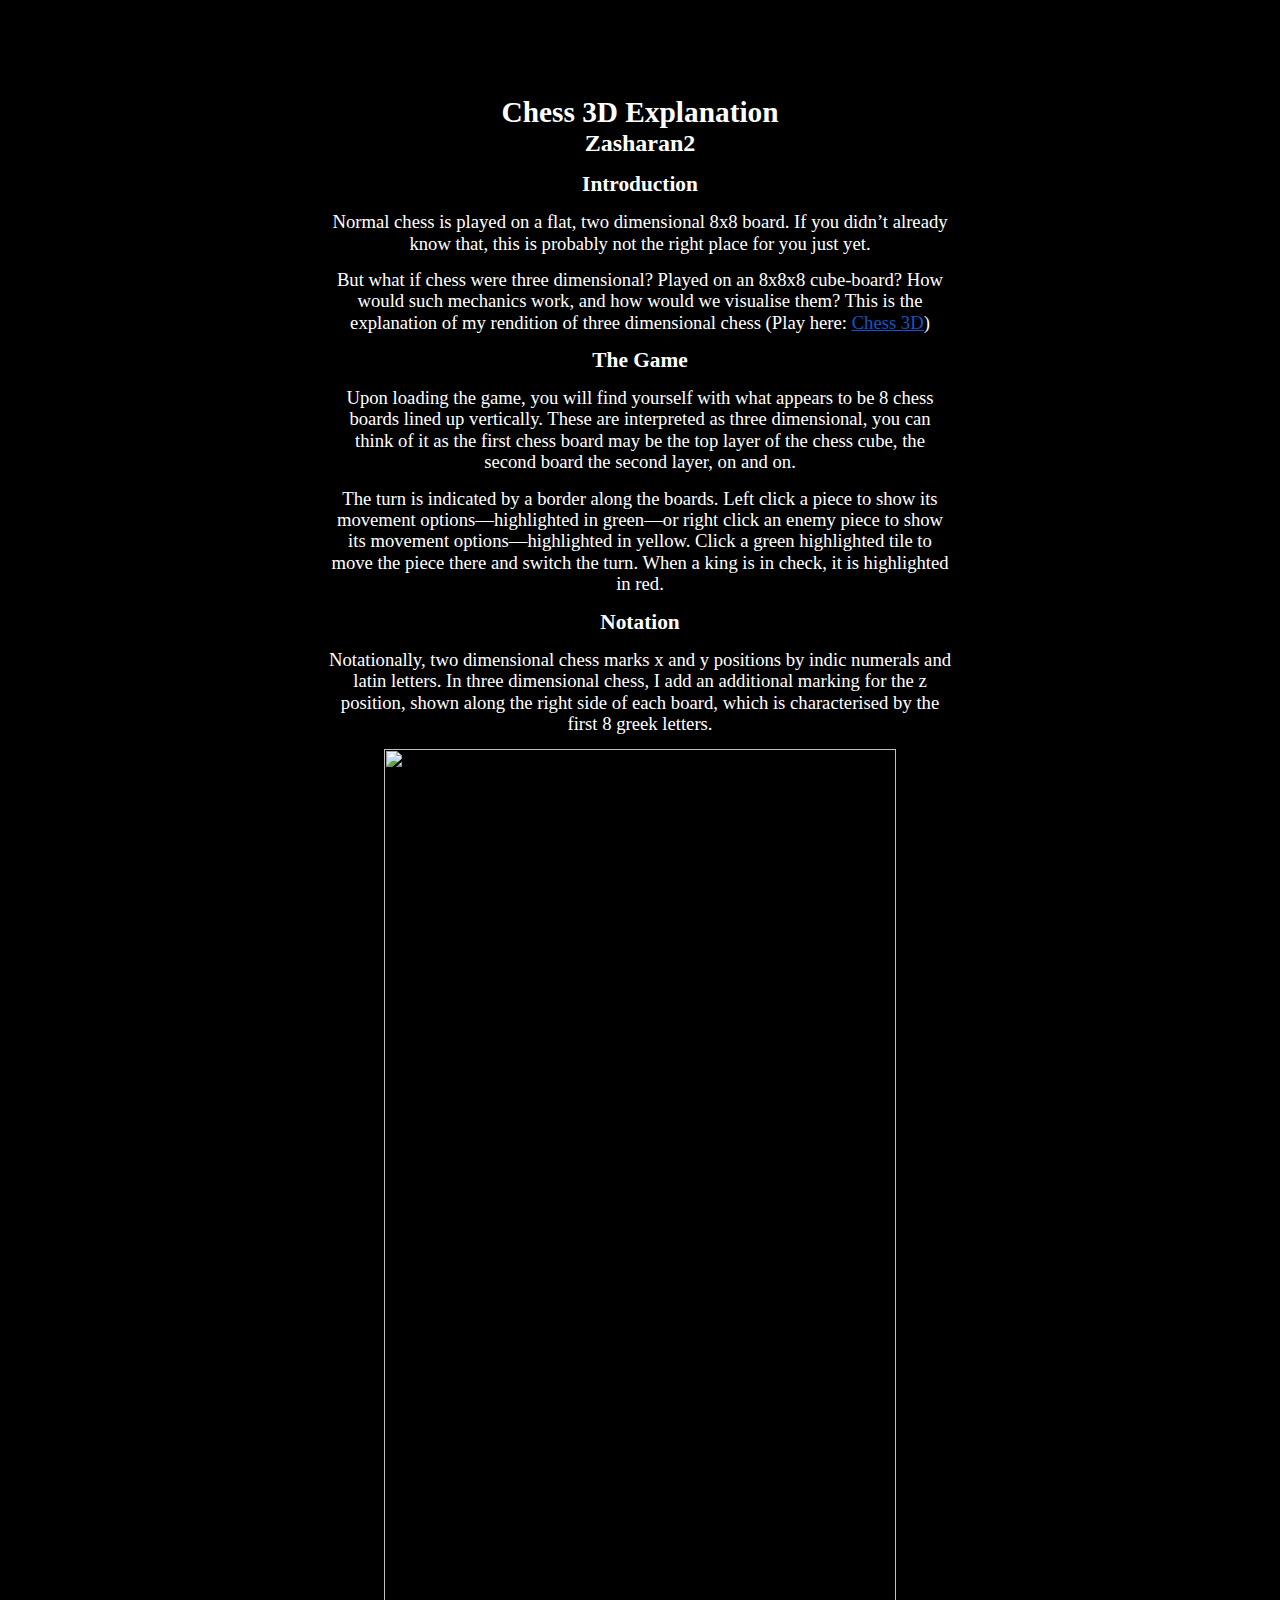
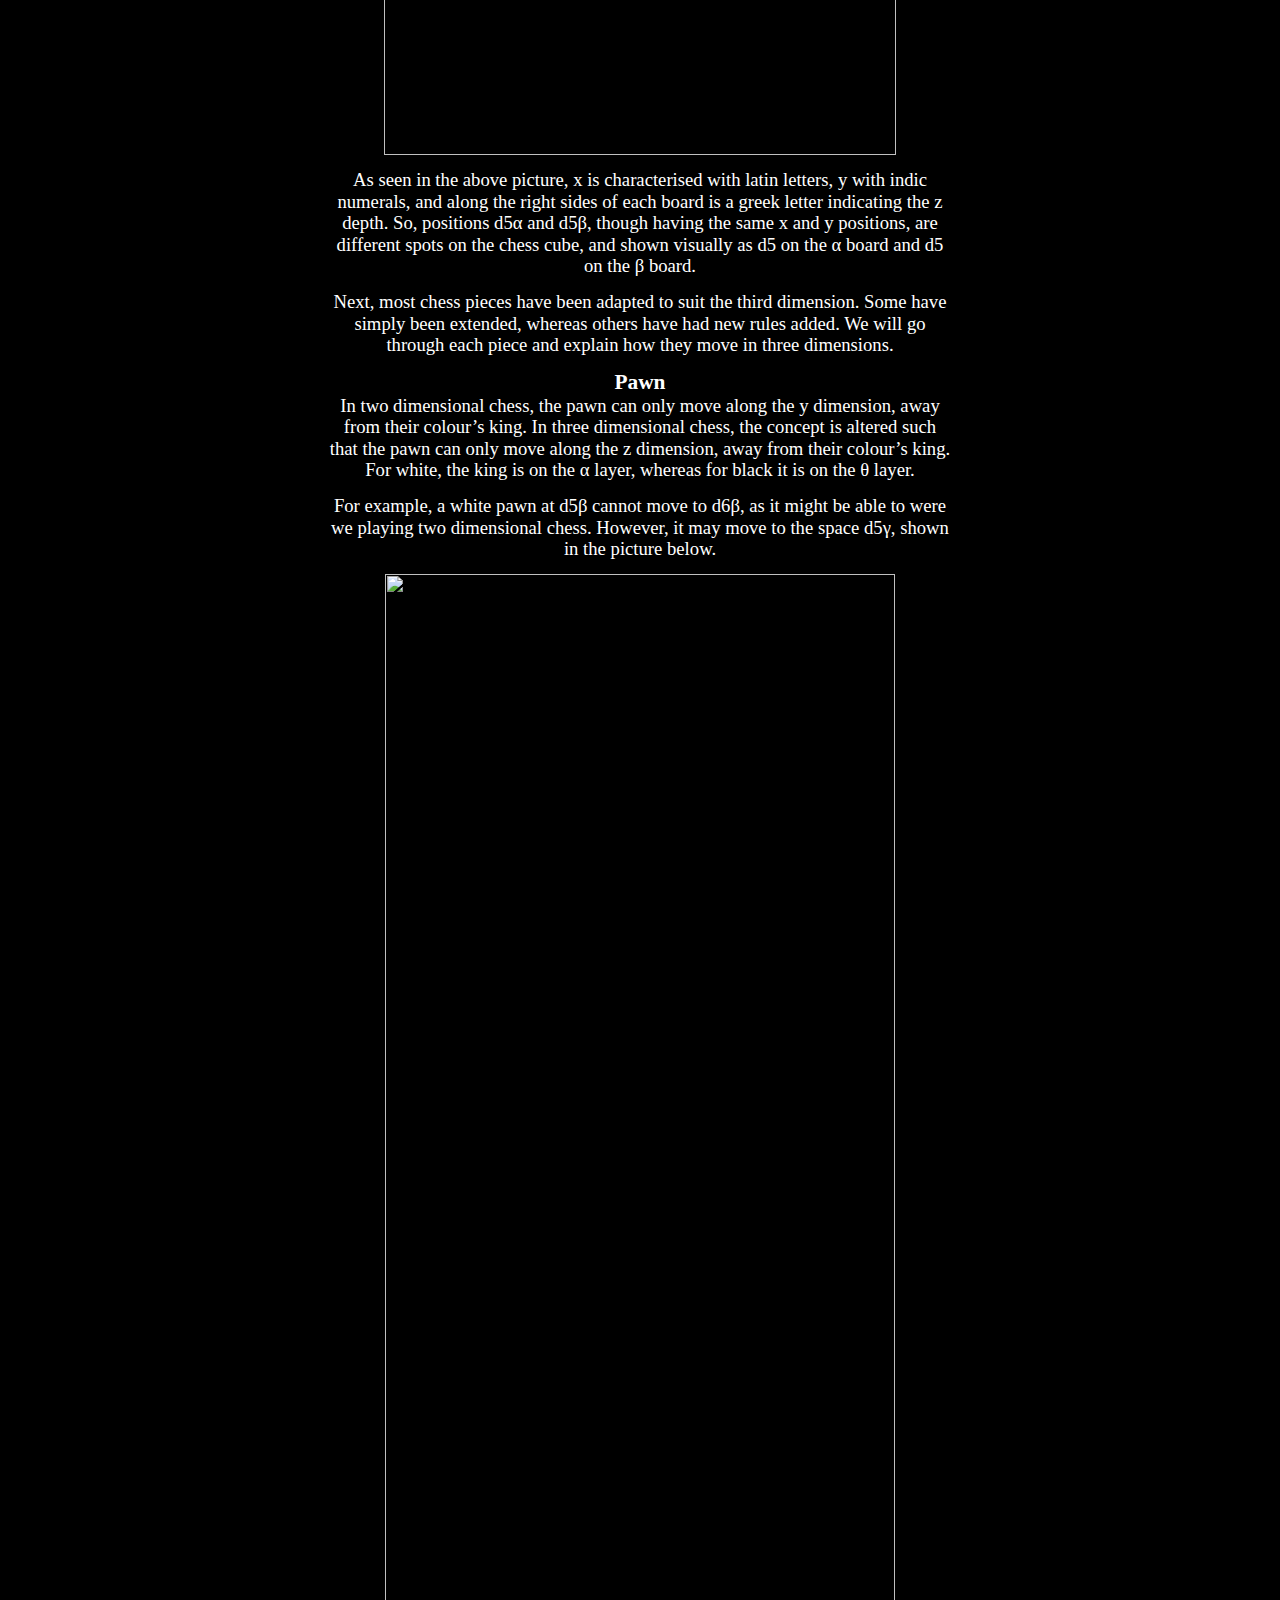
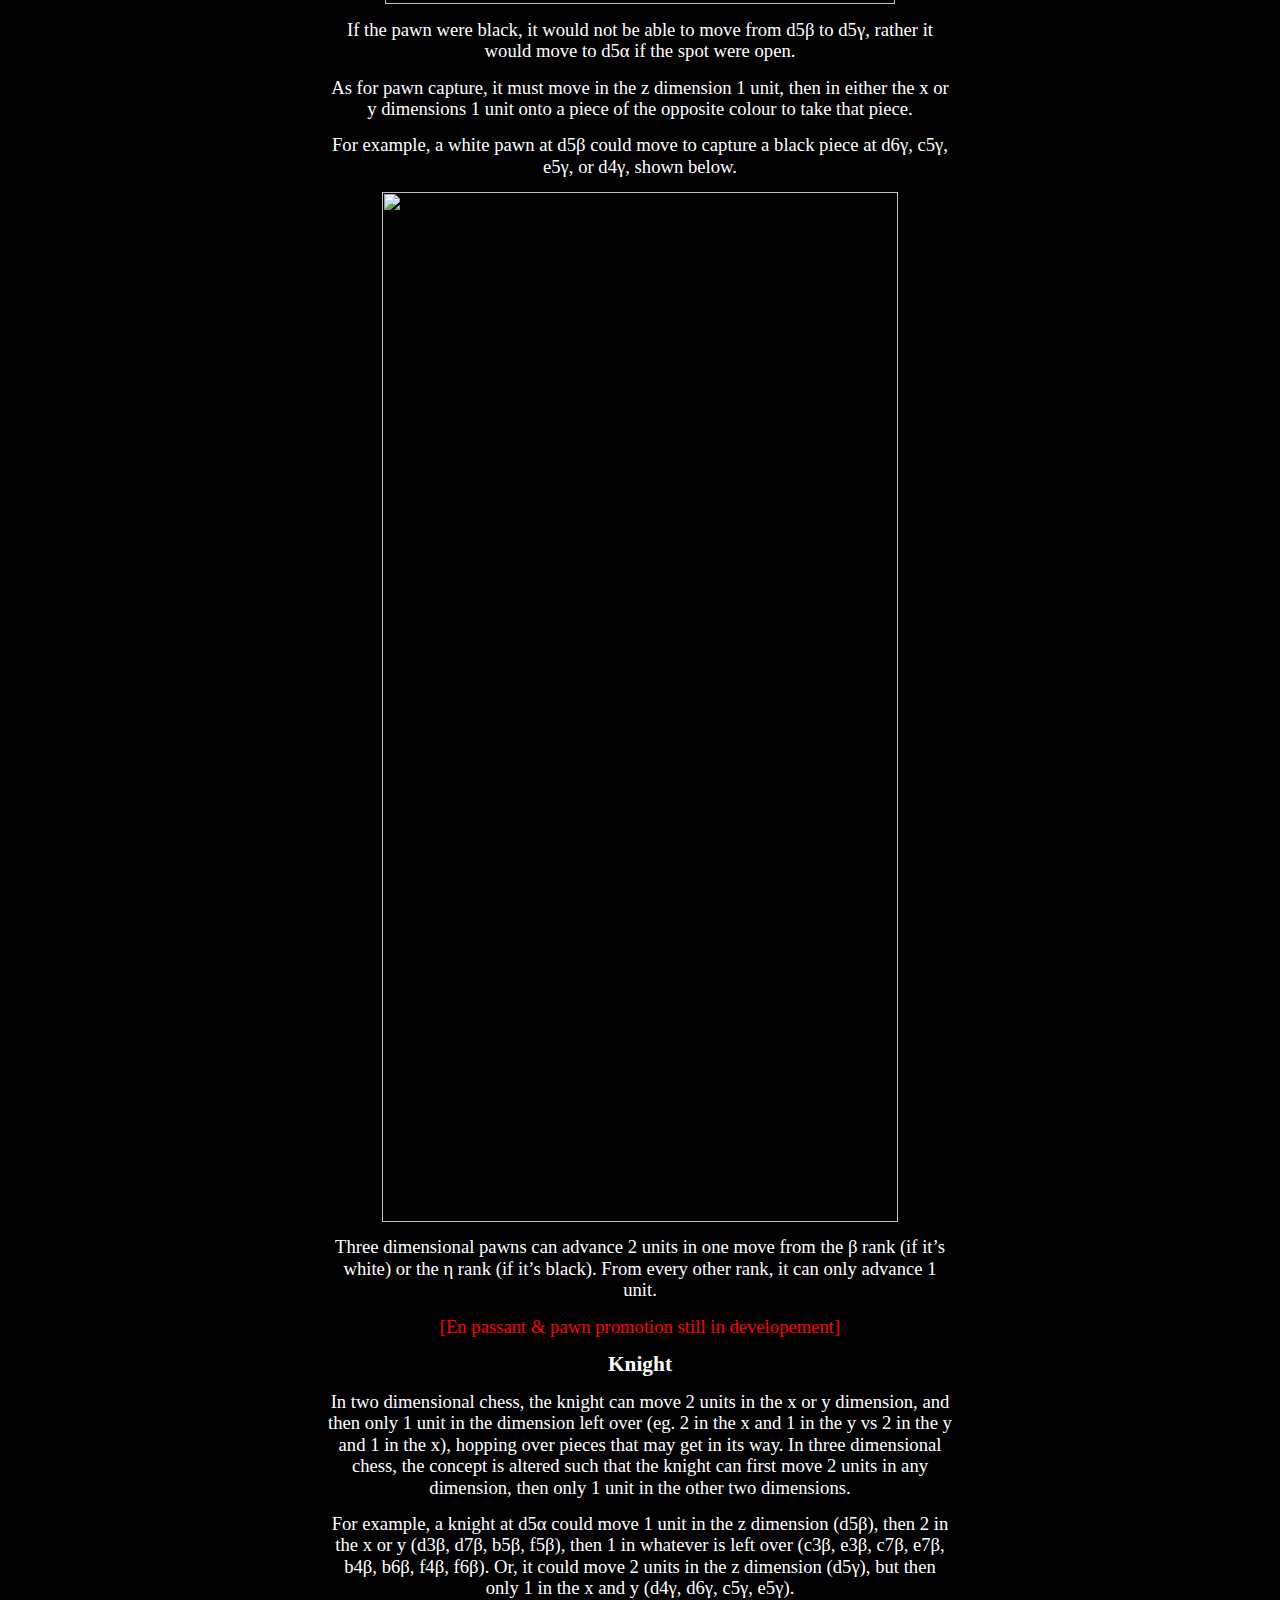
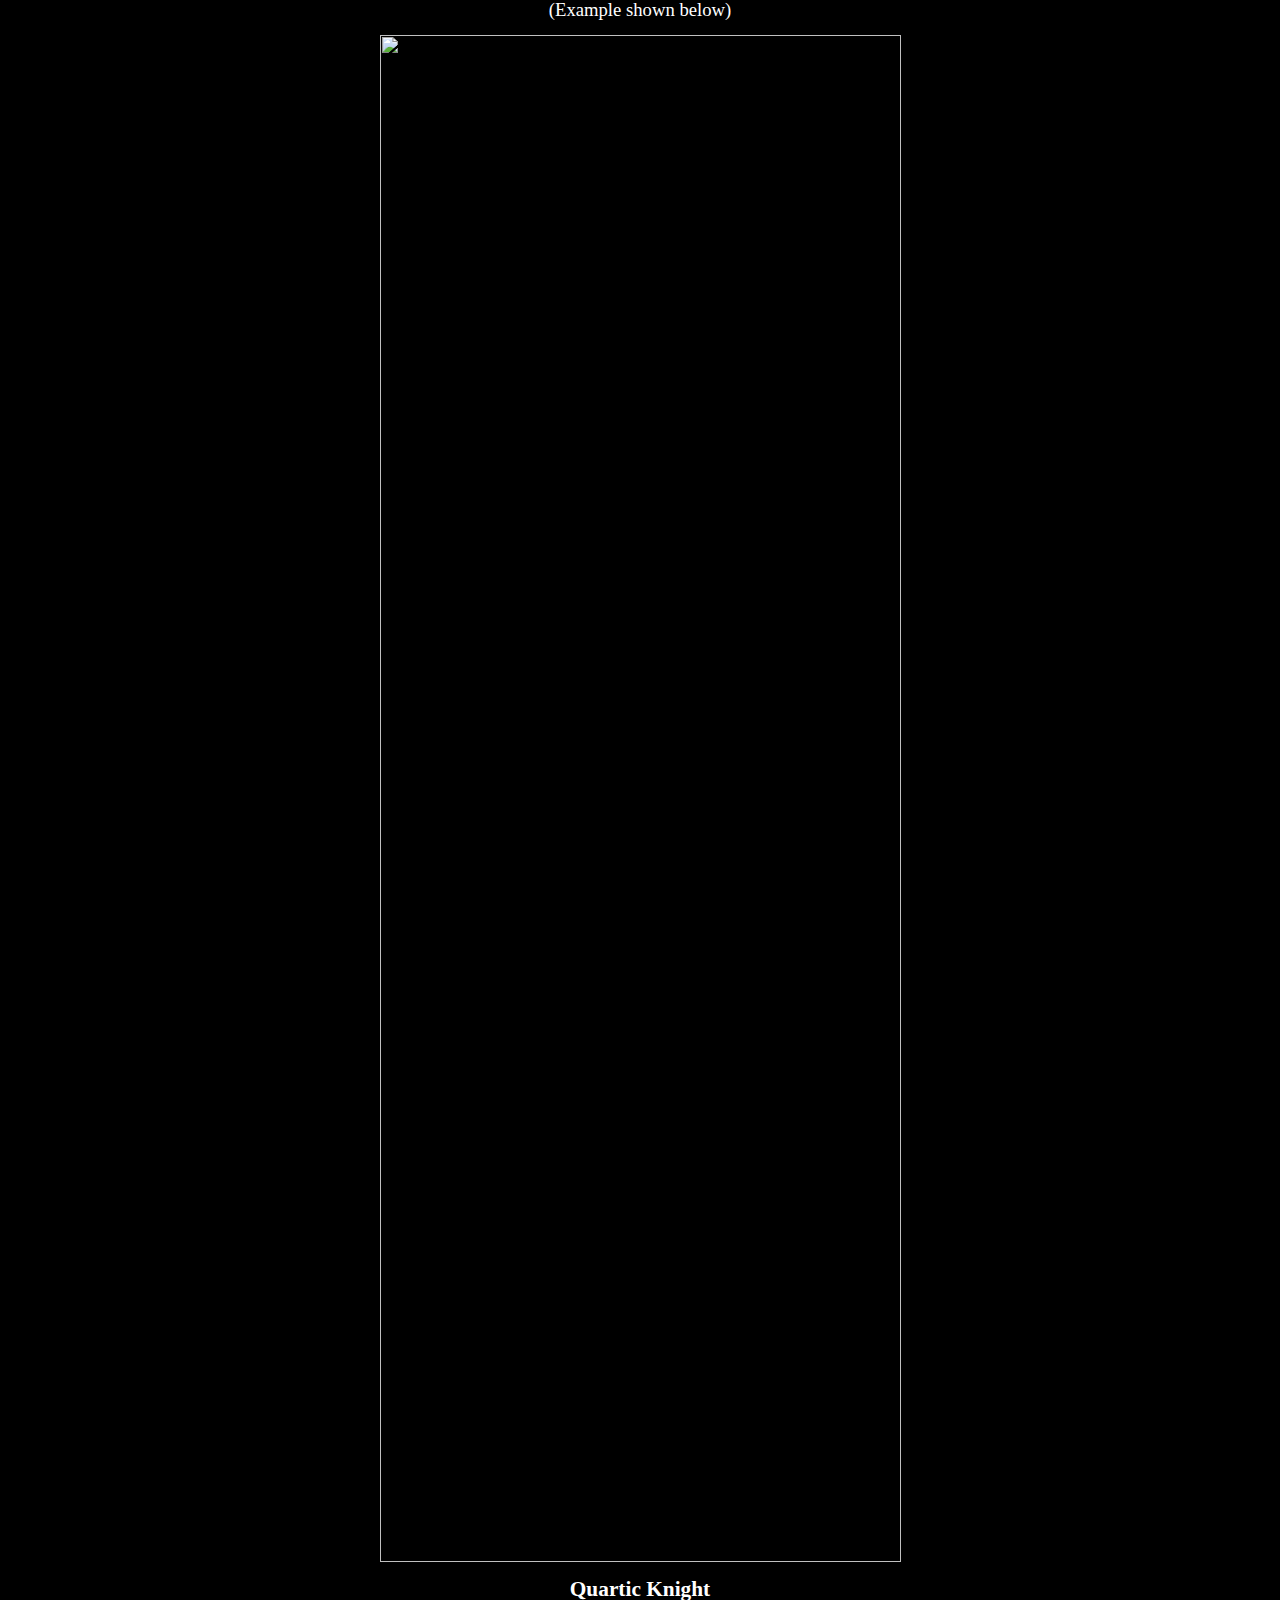
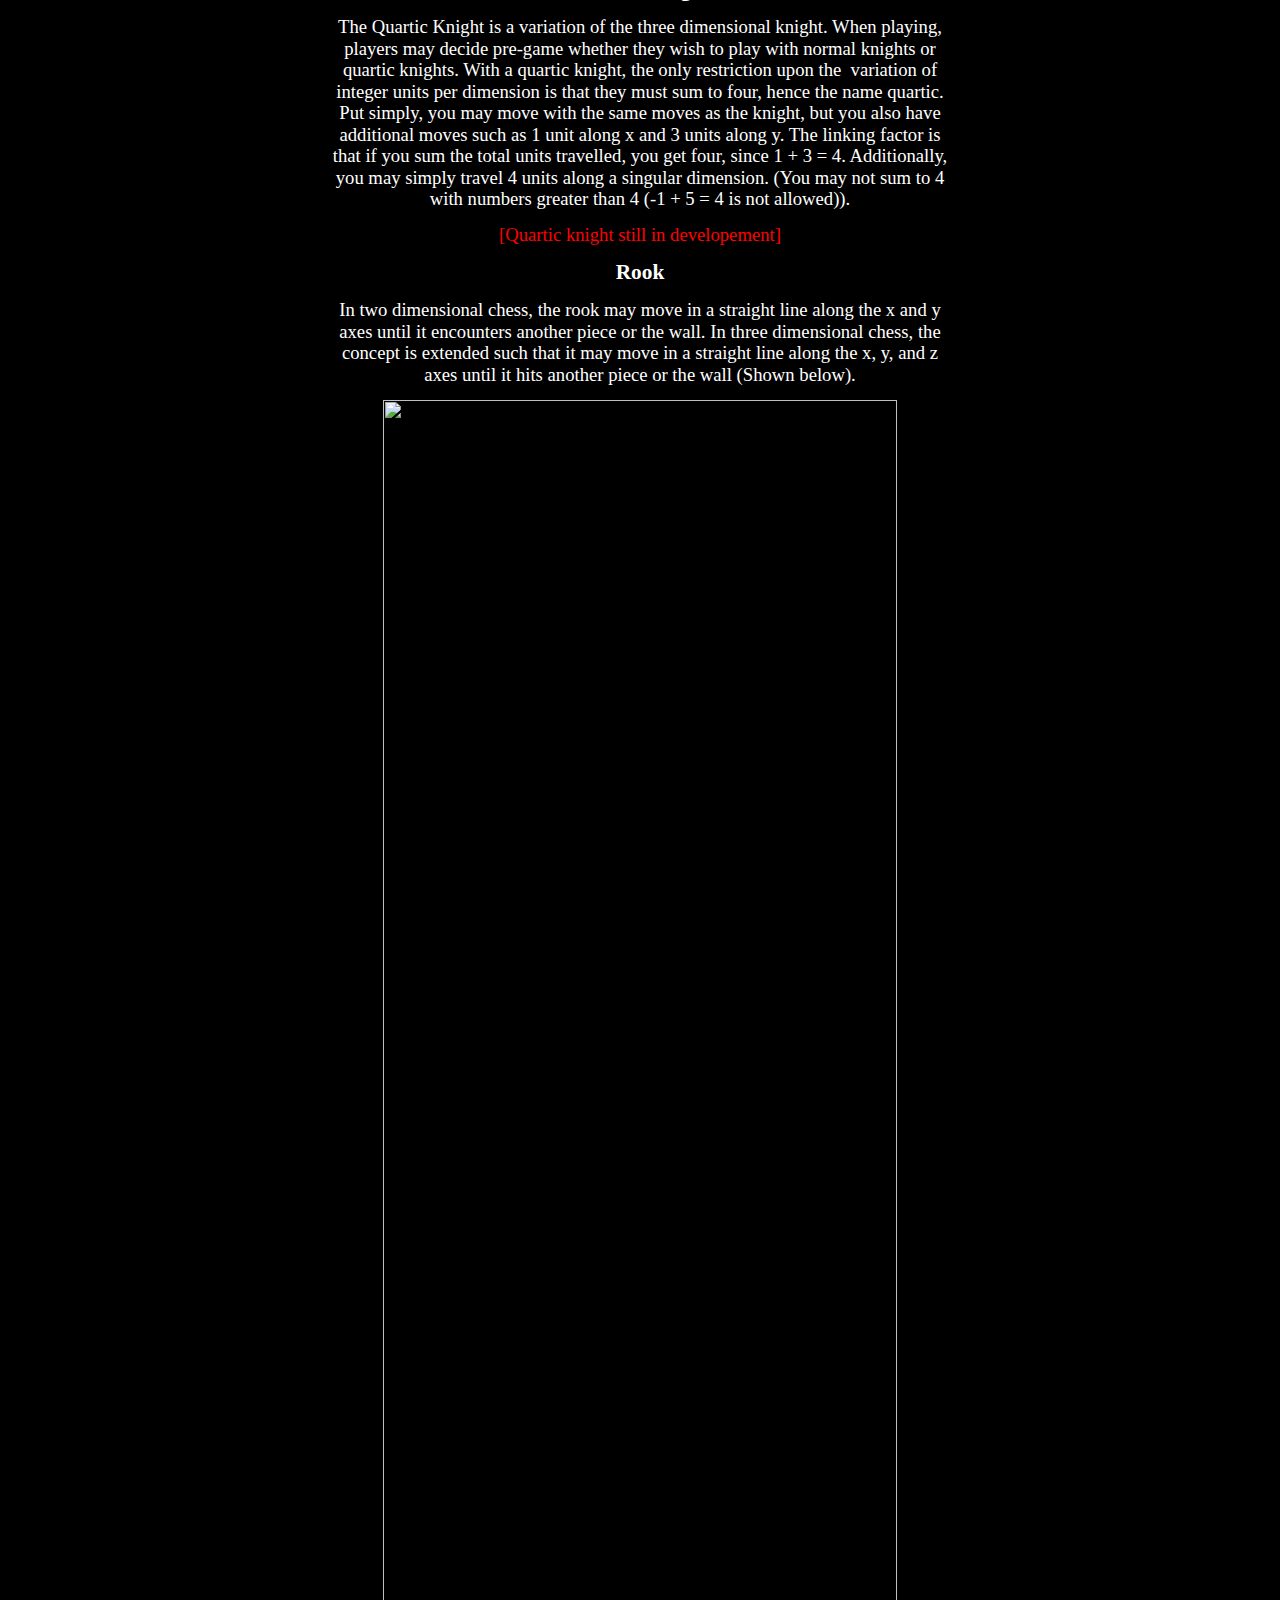
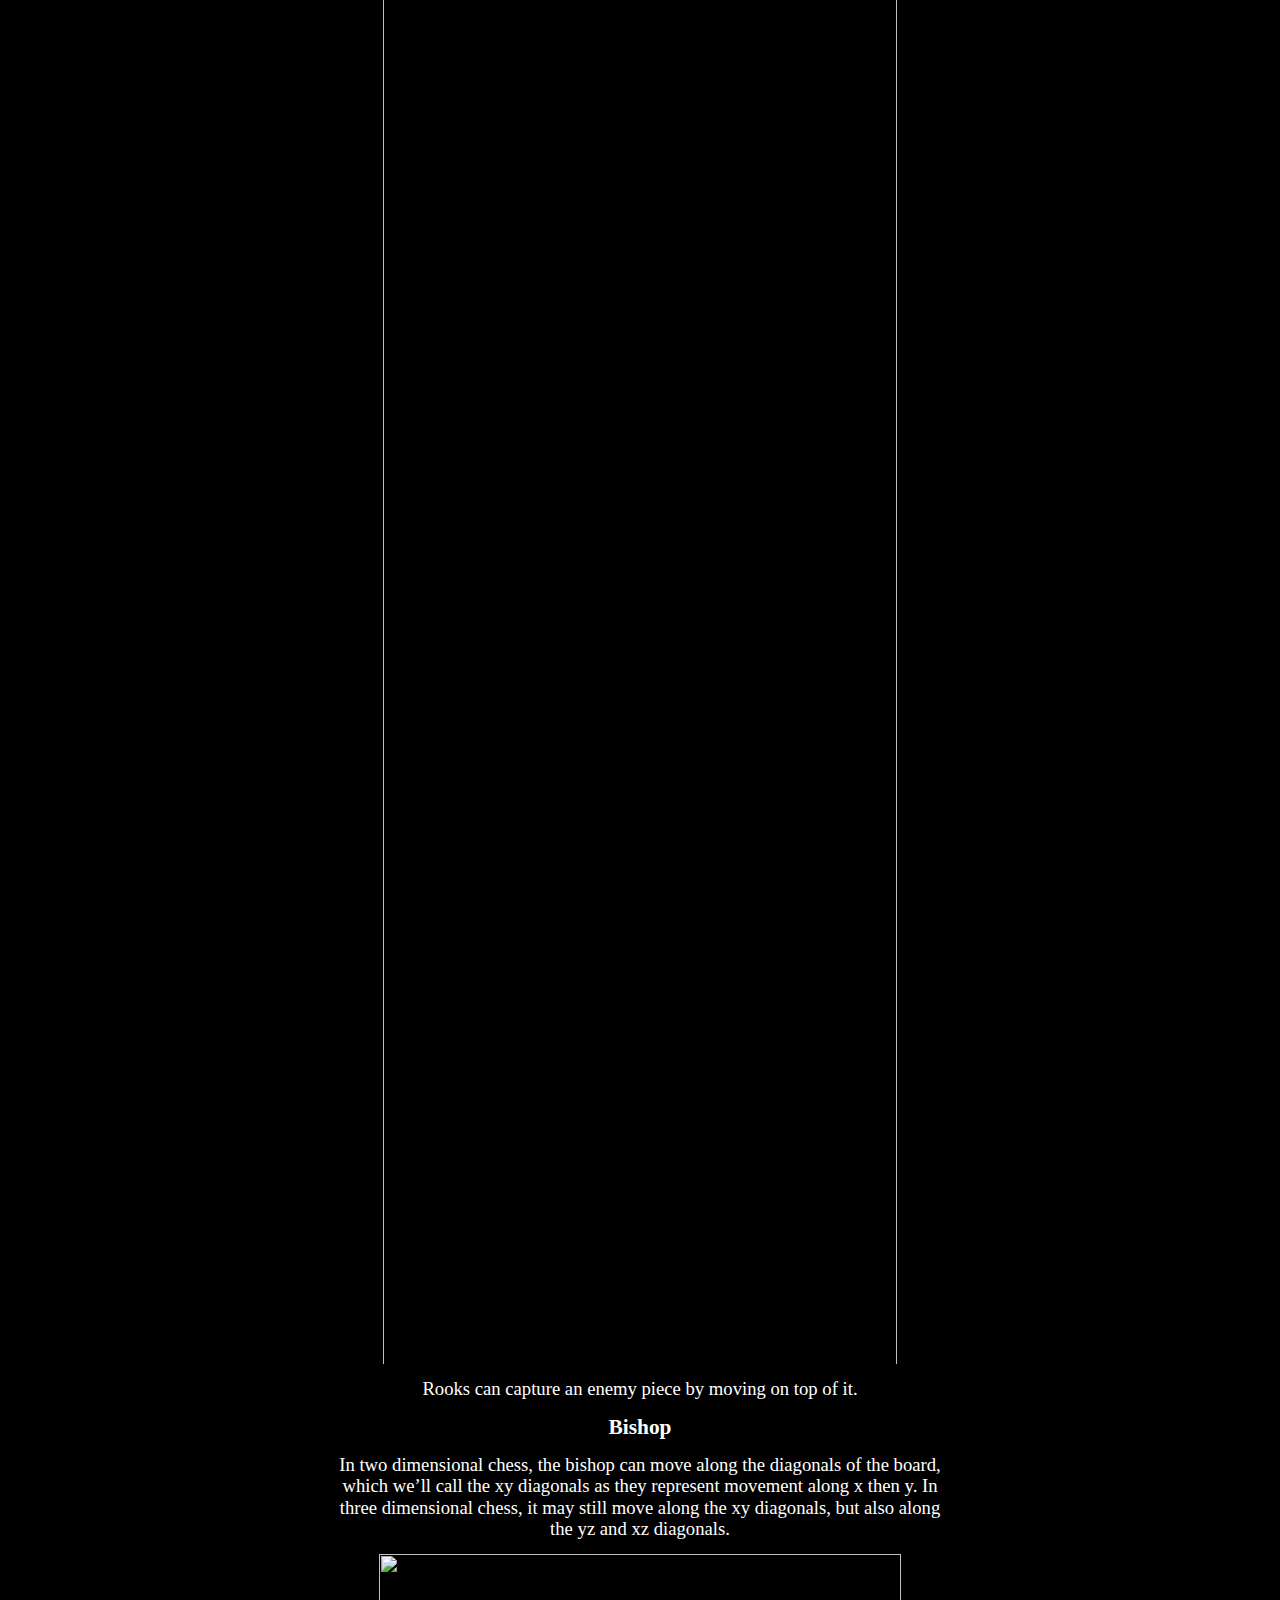
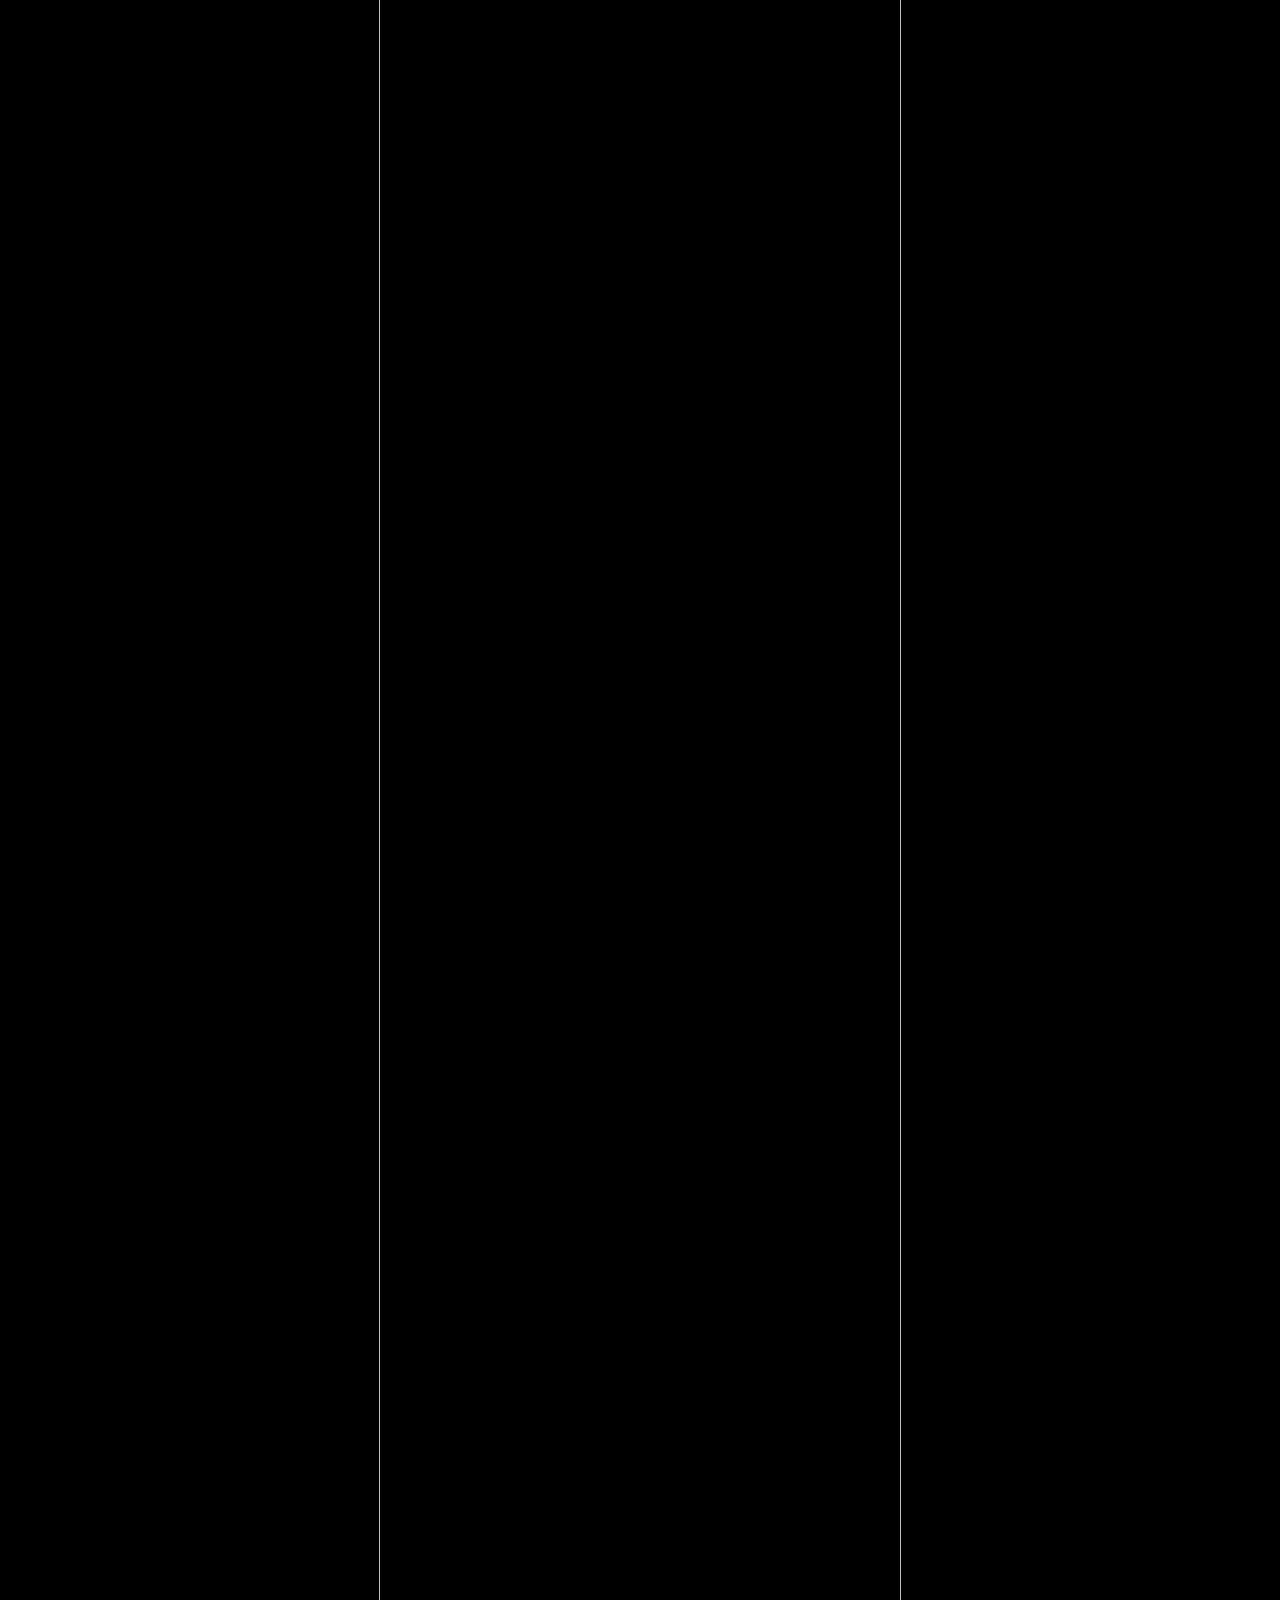
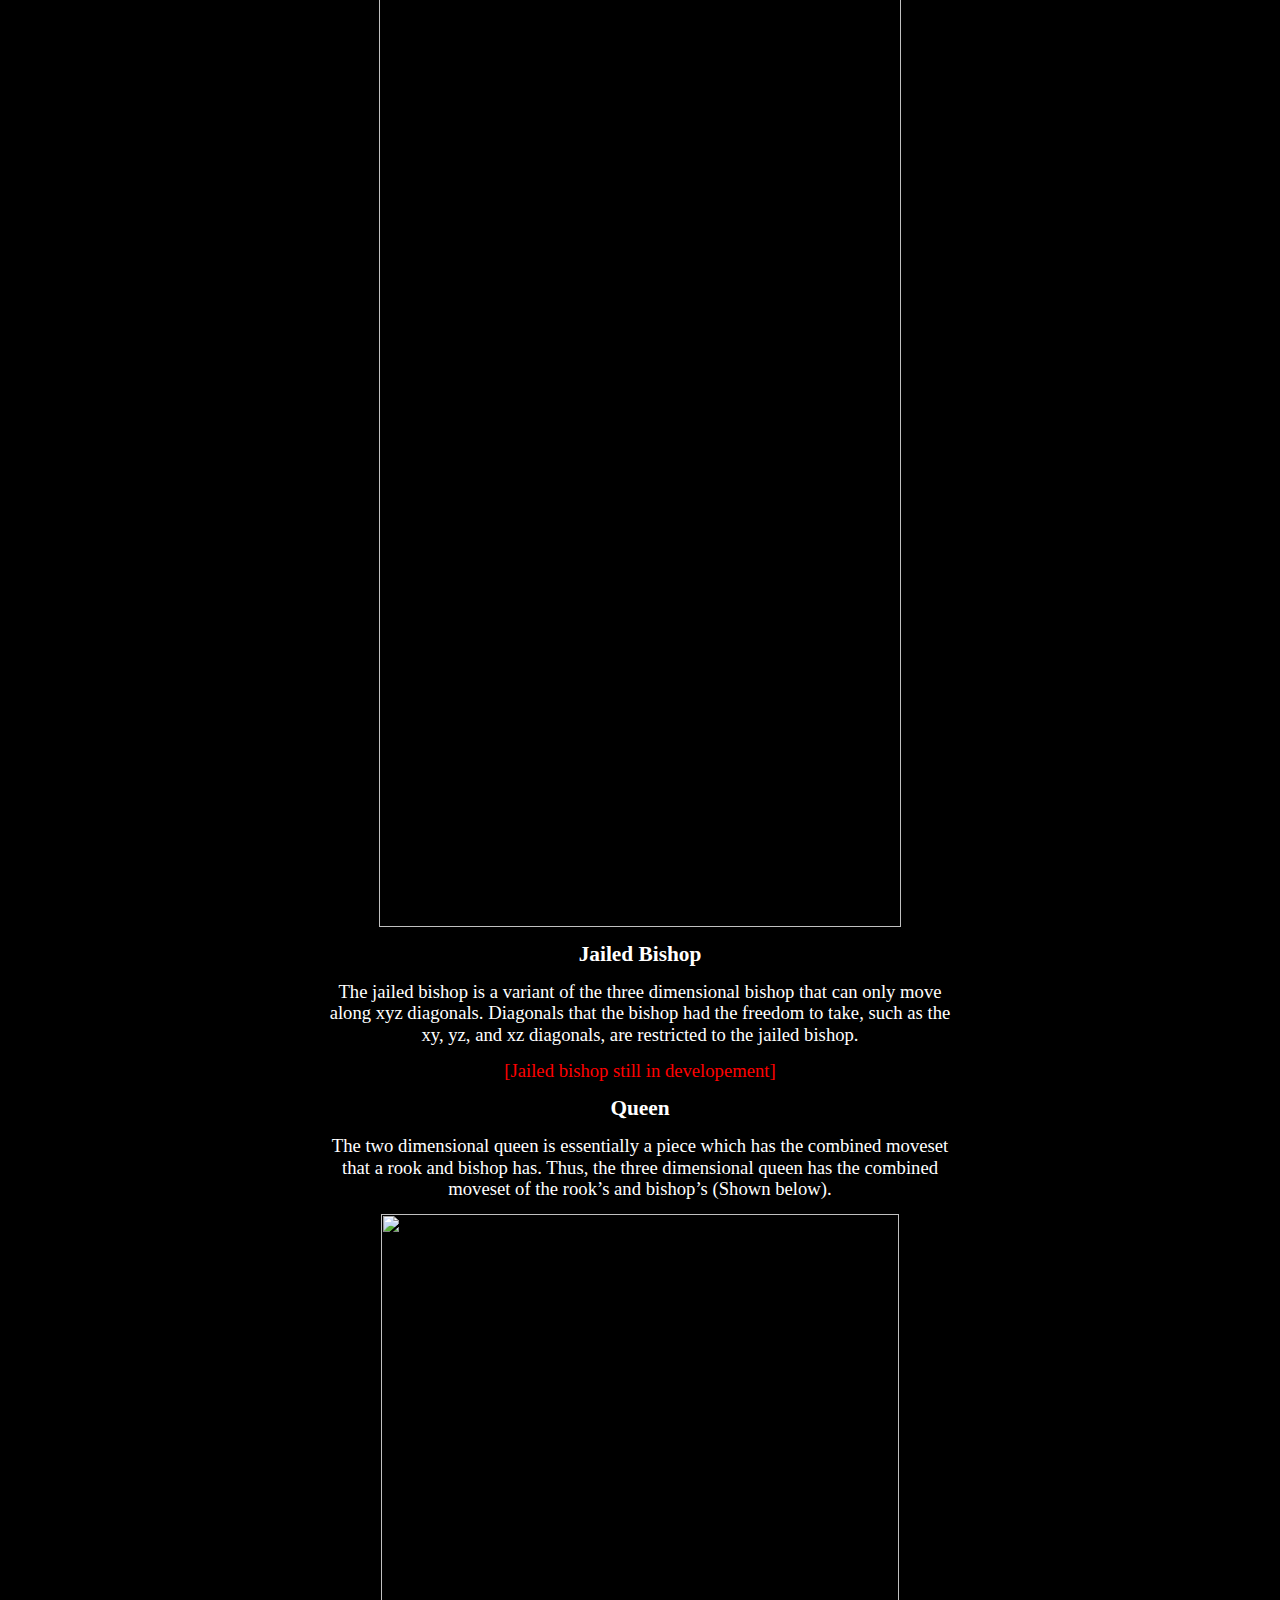
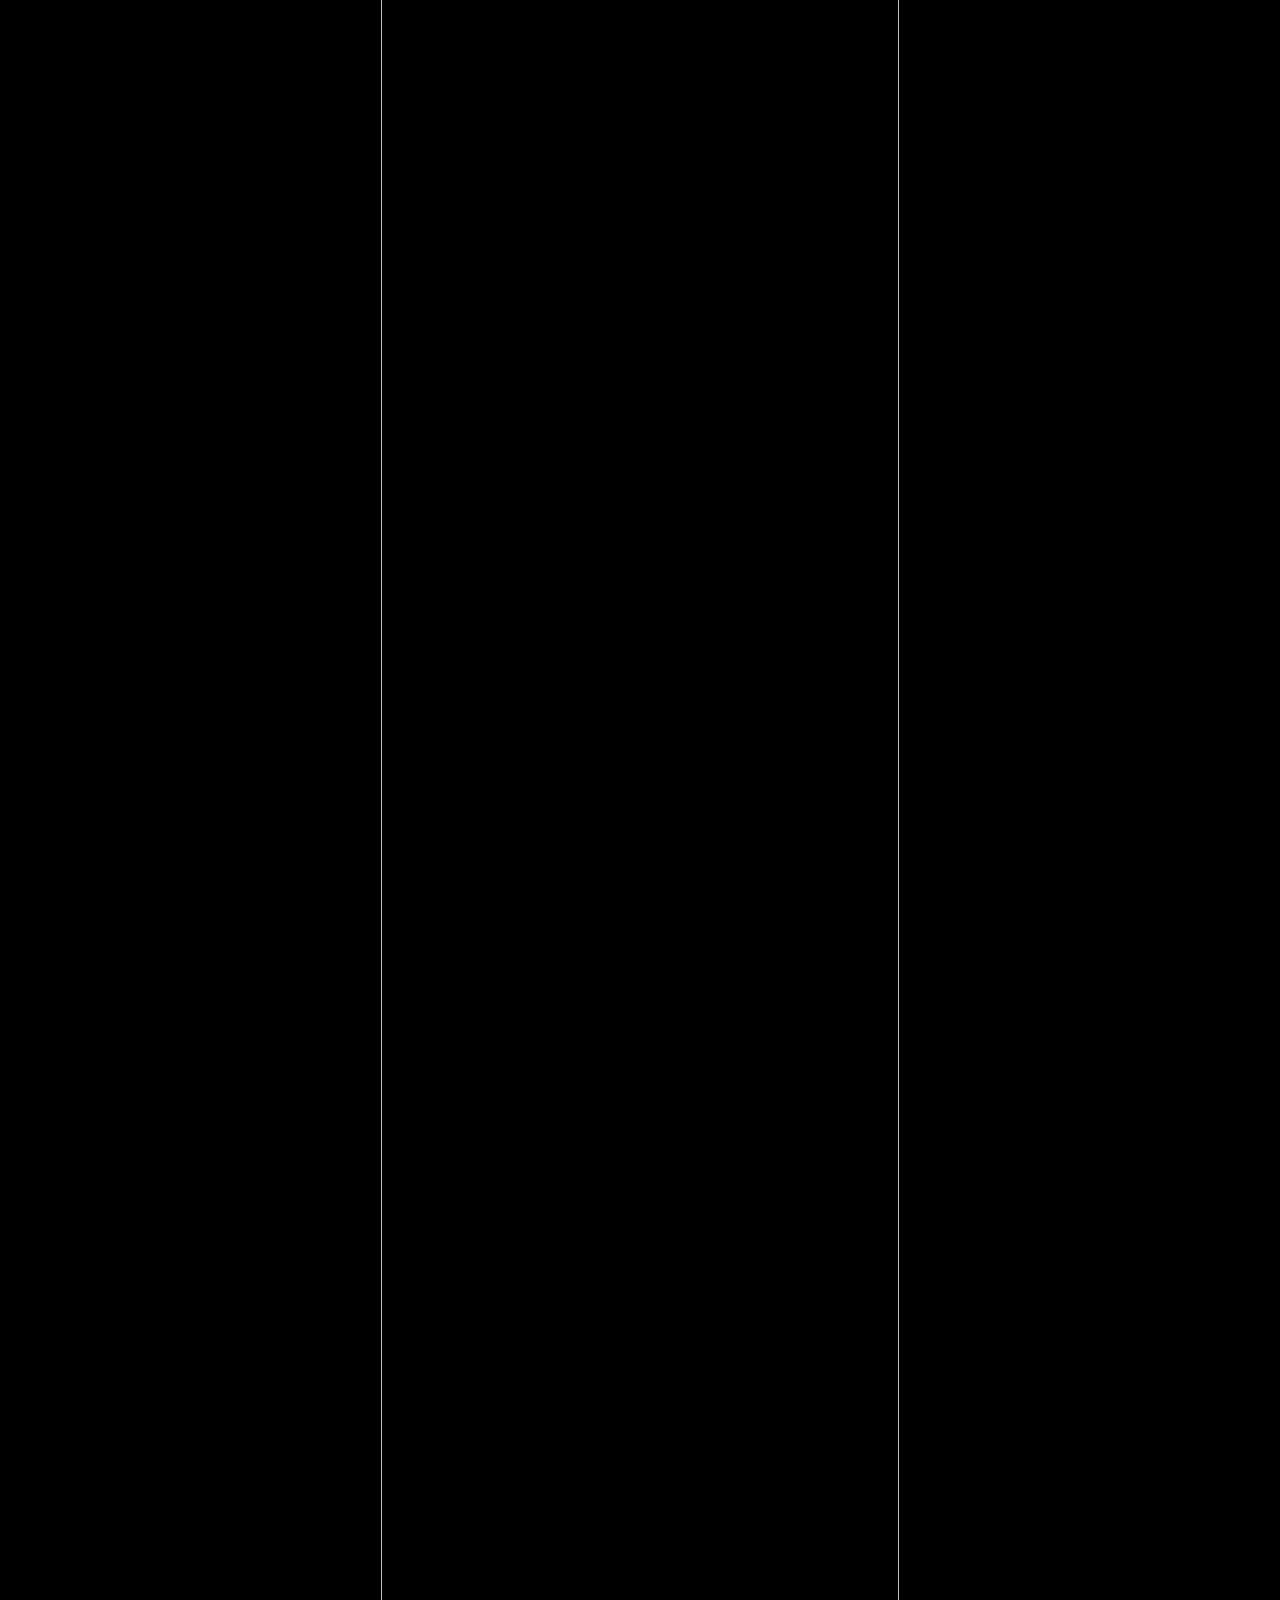
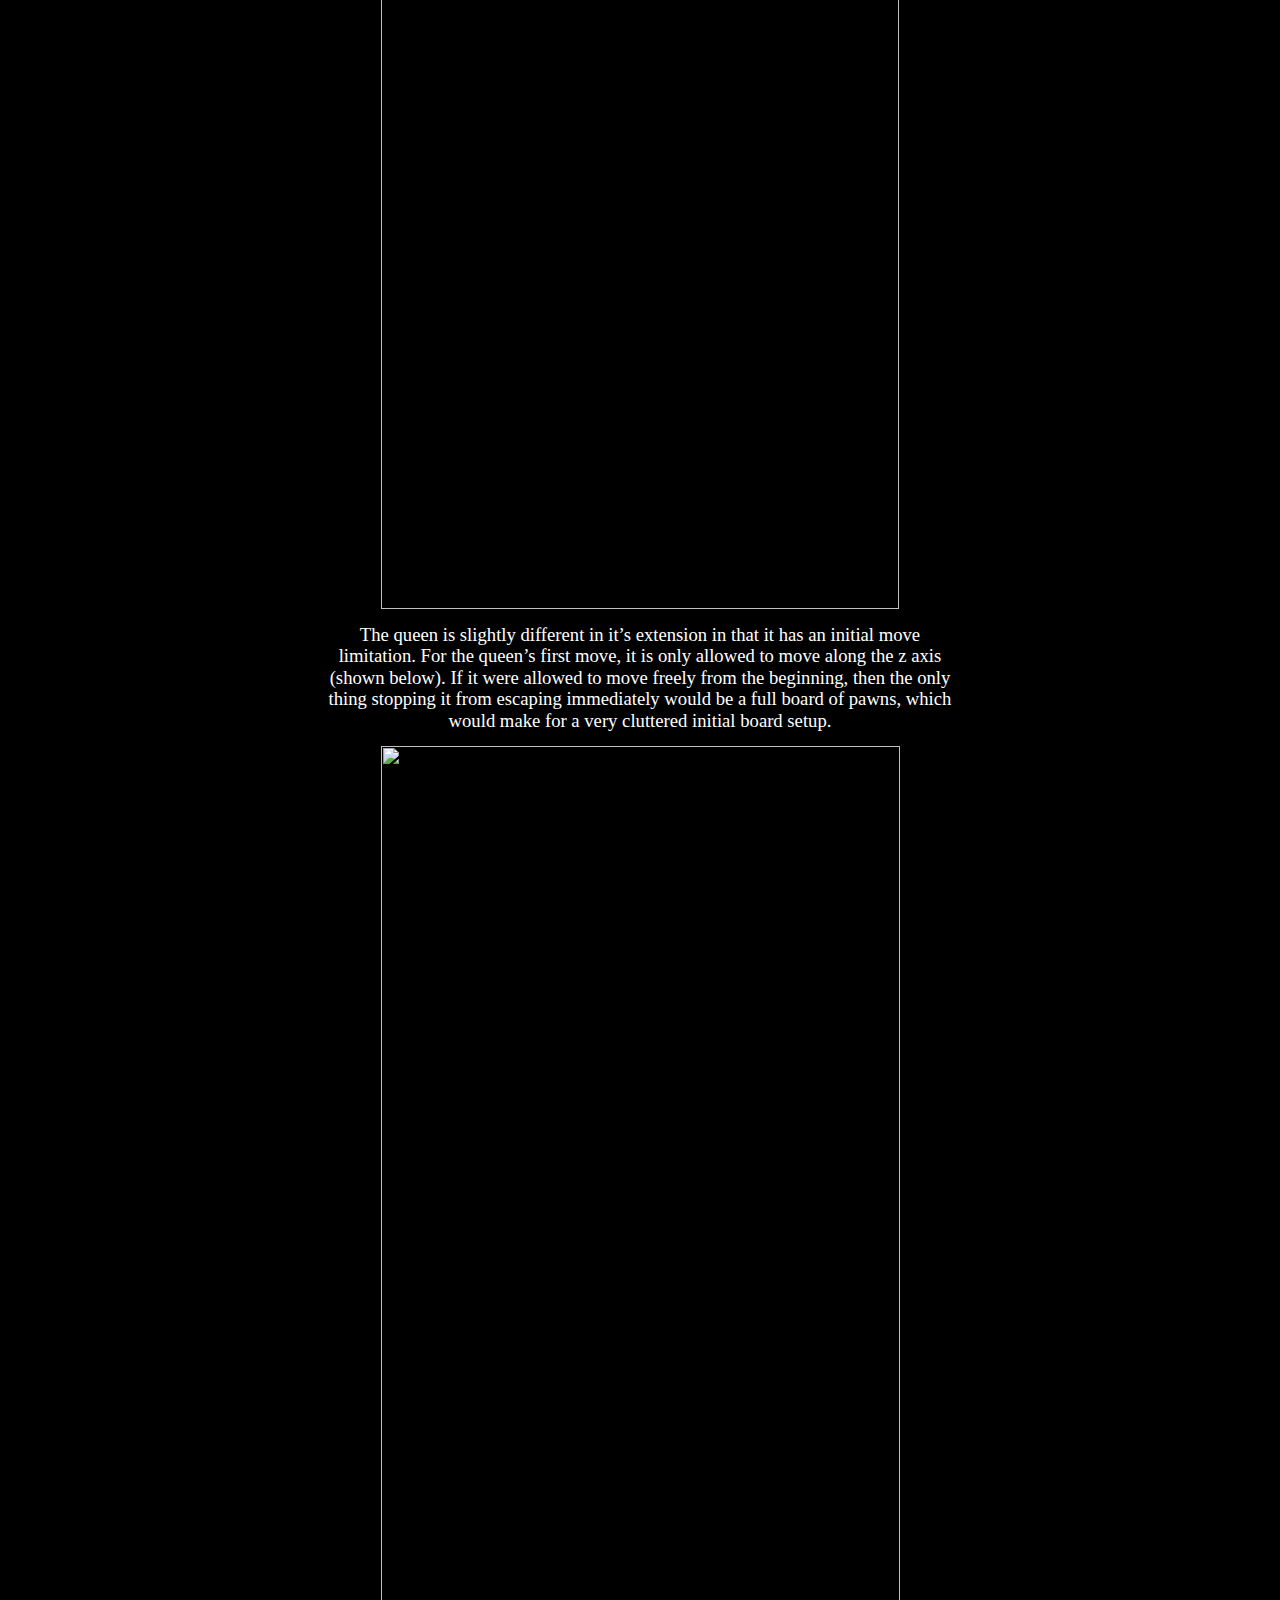
==== explain.html @ 0bccc463 "Add files via upload" ====
<html><head><meta content="text/html; charset=UTF-8" http-equiv="content-type"><style type="text/css">ol{margin:0;padding:0}table td,table th{padding:0}.c14{color:#ffffff;font-weight:700;text-decoration:none;vertical-align:baseline;font-size:14pt;font-family:"Comic Sans MS";font-style:normal}.c13{color:#ffffff;font-weight:700;text-decoration:none;vertical-align:baseline;font-size:18pt;font-family:"Comic Sans MS";font-style:normal}.c8{color:#ffffff;font-weight:400;text-decoration:none;vertical-align:baseline;font-size:16pt;font-family:"Comic Sans MS";font-style:normal}.c1{color:#ffffff;font-weight:400;text-decoration:none;vertical-align:baseline;font-size:14pt;font-family:"Comic Sans MS";font-style:normal}.c11{-webkit-text-decoration-skip:none;color:#1155cc;font-weight:400;text-decoration:underline;text-decoration-skip-ink:none;font-size:14pt;font-family:"Comic Sans MS"}.c9{color:#ffffff;font-weight:700;text-decoration:none;vertical-align:baseline;font-size:22pt;font-family:"Comic Sans MS";font-style:normal}.c4{color:#ffffff;font-weight:700;text-decoration:none;vertical-align:baseline;font-size:16pt;font-family:"Comic Sans MS";font-style:normal}.c7{color:#ff0000;font-weight:400;text-decoration:none;vertical-align:baseline;font-size:14pt;font-family:"Comic Sans MS";font-style:normal}.c0{padding-top:0pt;padding-bottom:0pt;line-height:1.15;orphans:2;widows:2;text-align:center}.c3{font-size:14pt;font-family:"Comic Sans MS";color:#ffffff;font-weight:400}.c5{font-size:16pt;font-family:"Comic Sans MS";color:#ffffff;font-weight:700}.c12{font-size:14pt;font-family:"Comic Sans MS";color:#ff0000;font-weight:400}.c6{background-color:#000000;max-width:468pt;padding:72pt 72pt 72pt 72pt}.c10{color:inherit;text-decoration:inherit}.c2{height:11pt}.title{padding-top:0pt;color:#000000;font-size:26pt;padding-bottom:3pt;font-family:"Arial";line-height:1.15;page-break-after:avoid;orphans:2;widows:2;text-align:left}.subtitle{padding-top:0pt;color:#666666;font-size:15pt;padding-bottom:16pt;font-family:"Arial";line-height:1.15;page-break-after:avoid;orphans:2;widows:2;text-align:left}li{color:#000000;font-size:11pt;font-family:"Arial"}p{margin:0;color:#000000;font-size:11pt;font-family:"Arial"}h1{padding-top:20pt;color:#000000;font-size:20pt;padding-bottom:6pt;font-family:"Arial";line-height:1.15;page-break-after:avoid;orphans:2;widows:2;text-align:left}h2{padding-top:18pt;color:#000000;font-size:16pt;padding-bottom:6pt;font-family:"Arial";line-height:1.15;page-break-after:avoid;orphans:2;widows:2;text-align:left}h3{padding-top:16pt;color:#434343;font-size:14pt;padding-bottom:4pt;font-family:"Arial";line-height:1.15;page-break-after:avoid;orphans:2;widows:2;text-align:left}h4{padding-top:14pt;color:#666666;font-size:12pt;padding-bottom:4pt;font-family:"Arial";line-height:1.15;page-break-after:avoid;orphans:2;widows:2;text-align:left}h5{padding-top:12pt;color:#666666;font-size:11pt;padding-bottom:4pt;font-family:"Arial";line-height:1.15;page-break-after:avoid;orphans:2;widows:2;text-align:left}h6{padding-top:12pt;color:#666666;font-size:11pt;padding-bottom:4pt;font-family:"Arial";line-height:1.15;page-break-after:avoid;font-style:italic;orphans:2;widows:2;text-align:left}body{margin:auto;max-width:960px}</style></head><body class="c6 doc-content"><p class="c0"><span class="c9">Chess 3D Explanation</span></p><p class="c0"><span class="c13">Zasharan2</span></p><p class="c0 c2"><span class="c14"></span></p><p class="c0"><span class="c4">Introduction</span></p><p class="c0 c2"><span class="c1"></span></p><p class="c0"><span class="c1">Normal chess is played on a flat, two dimensional 8x8 board. If you didn&rsquo;t already know that, this is probably not the right place for you just yet.</span></p><p class="c0 c2"><span class="c1"></span></p><p class="c0"><span class="c3">But what if chess were three dimensional? Played on an 8x8x8 cube-board? How would such mechanics work, and how would we visualise them? This is the explanation of my rendition of three dimensional chess (Play here: </span><span class="c11"><a class="c10" href="index.html">Chess 3D</a></span><span class="c3">)</span></p><p class="c0 c2"><span class="c1"></span></p><p class="c0"><span class="c4">The Game</span></p><p class="c0 c2"><span class="c1"></span></p><p class="c0"><span class="c1">Upon loading the game, you will find yourself with what appears to be 8 chess boards lined up vertically. These are interpreted as three dimensional, you can think of it as the first chess board may be the top layer of the chess cube, the second board the second layer, on and on.</span></p><p class="c0 c2"><span class="c1"></span></p><p class="c0"><span class="c1">The turn is indicated by a border along the boards. Left click a piece to show its movement options&mdash;highlighted in green&mdash;or right click an enemy piece to show its movement options&mdash;highlighted in yellow. Click a green highlighted tile to move the piece there and switch the turn. When a king is in check, it is highlighted in red.</span></p><p class="c0 c2"><span class="c1"></span></p><p class="c0"><span class="c4">Notation</span></p><p class="c0 c2"><span class="c1"></span></p><p class="c0"><span class="c1">Notationally, two dimensional chess marks x and y positions by indic numerals and latin letters. In three dimensional chess, I add an additional marking for the z position, shown along the right side of each board, which is characterised by the first 8 greek letters.</span></p><p class="c0 c2"><span class="c1"></span></p><p class="c0"><span style="overflow: hidden; display: inline-block; margin: 0.00px 0.00px; border: 0.00px solid #000000; transform: rotate(0.00rad) translateZ(0px); -webkit-transform: rotate(0.00rad) translateZ(0px); width: 511.57px; height: 1005.33px;"><img alt="" src="images/image7.png" style="width: 511.57px; height: 1005.33px; margin-left: 0.00px; margin-top: 0.00px; transform: rotate(0.00rad) translateZ(0px); -webkit-transform: rotate(0.00rad) translateZ(0px);" title=""></span></p><p class="c0 c2"><span class="c1"></span></p><p class="c0"><span class="c1">As seen in the above picture, x is characterised with latin letters, y with indic numerals, and along the right sides of each board is a greek letter indicating the z depth. So, positions d5&alpha; and d5&beta;, though having the same x and y positions, are different spots on the chess cube, and shown visually as d5 on the &alpha; board and d5 on the &beta; board.</span></p><p class="c0 c2"><span class="c1"></span></p><p class="c0"><span class="c1">Next, most chess pieces have been adapted to suit the third dimension. Some have simply been extended, whereas others have had new rules added. We will go through each piece and explain how they move in three dimensions.</span></p><p class="c0 c2"><span class="c1"></span></p><p class="c0"><span class="c4">Pawn</span></p><p class="c0"><span class="c1">In two dimensional chess, the pawn can only move along the y dimension, away from their colour&rsquo;s king. In three dimensional chess, the concept is altered such that the pawn can only move along the z dimension, away from their colour&rsquo;s king. For white, the king is on the &alpha; layer, whereas for black it is on the &theta; layer.</span></p><p class="c0 c2"><span class="c1"></span></p><p class="c0"><span class="c3">For example, a white pawn at d5&beta; cannot move to d6&beta;, as it might be able to were we playing two dimensional chess. However, it may move to the space d5&gamma;, shown in the picture below.</span></p><p class="c0 c2"><span class="c1"></span></p><p class="c0"><span style="overflow: hidden; display: inline-block; margin: 0.00px 0.00px; border: 0.00px solid #000000; transform: rotate(0.00rad) translateZ(0px); -webkit-transform: rotate(0.00rad) translateZ(0px); width: 510.00px; height: 1030.00px;"><img alt="" src="images/image4.png" style="width: 510.00px; height: 1030.00px; margin-left: 0.00px; margin-top: 0.00px; transform: rotate(0.00rad) translateZ(0px); -webkit-transform: rotate(0.00rad) translateZ(0px);" title=""></span></p><p class="c0 c2"><span class="c1"></span></p><p class="c0"><span class="c1">If the pawn were black, it would not be able to move from d5&beta; to d5&gamma;, rather it would move to d5&alpha; if the spot were open.</span></p><p class="c0 c2"><span class="c1"></span></p><p class="c0"><span class="c1">As for pawn capture, it must move in the z dimension 1 unit, then in either the x or y dimensions 1 unit onto a piece of the opposite colour to take that piece.</span></p><p class="c0 c2"><span class="c1"></span></p><p class="c0"><span class="c1">For example, a white pawn at d5&beta; could move to capture a black piece at d6&gamma;, c5&gamma;, e5&gamma;, or d4&gamma;, shown below.</span></p><p class="c0 c2"><span class="c1"></span></p><p class="c0"><span style="overflow: hidden; display: inline-block; margin: 0.00px 0.00px; border: 0.00px solid #000000; transform: rotate(0.00rad) translateZ(0px); -webkit-transform: rotate(0.00rad) translateZ(0px); width: 516.00px; height: 1030.00px;"><img alt="" src="images/image8.png" style="width: 516.00px; height: 1030.00px; margin-left: 0.00px; margin-top: 0.00px; transform: rotate(0.00rad) translateZ(0px); -webkit-transform: rotate(0.00rad) translateZ(0px);" title=""></span></p><p class="c0 c2"><span class="c1"></span></p><p class="c0"><span class="c1">Three dimensional pawns can advance 2 units in one move from the &beta; rank (if it&rsquo;s white) or the &eta; rank (if it&rsquo;s black). From every other rank, it can only advance 1 unit.</span></p><p class="c0 c2"><span class="c1"></span></p><p class="c0"><span class="c7">[En passant &amp; pawn promotion still in developement]</span></p><p class="c0 c2"><span class="c1"></span></p><p class="c0"><span class="c5">Knight</span></p><p class="c0 c2"><span class="c1"></span></p><p class="c0"><span class="c1">In two dimensional chess, the knight can move 2 units in the x or y dimension, and then only 1 unit in the dimension left over (eg. 2 in the x and 1 in the y vs 2 in the y and 1 in the x), hopping over pieces that may get in its way. In three dimensional chess, the concept is altered such that the knight can first move 2 units in any dimension, then only 1 unit in the other two dimensions.</span></p><p class="c0 c2"><span class="c1"></span></p><p class="c0"><span class="c1">For example, a knight at d5&alpha; could move 1 unit in the z dimension (d5&beta;), then 2 in the x or y (d3&beta;, d7&beta;, b5&beta;, f5&beta;), then 1 in whatever is left over (c3&beta;, e3&beta;, c7&beta;, e7&beta;, b4&beta;, b6&beta;, f4&beta;, f6&beta;). Or, it could move 2 units in the z dimension (d5&gamma;), but then only 1 in the x and y (d4&gamma;, d6&gamma;, c5&gamma;, e5&gamma;). </span></p><p class="c0"><span class="c1">(Example shown below)</span></p><p class="c0 c2"><span class="c1"></span></p><p class="c0"><span style="overflow: hidden; display: inline-block; margin: 0.00px 0.00px; border: 0.00px solid #000000; transform: rotate(0.00rad) translateZ(0px); -webkit-transform: rotate(0.00rad) translateZ(0px); width: 521.00px; height: 1527.59px;"><img alt="" src="images/image3.png" style="width: 521.00px; height: 1527.59px; margin-left: 0.00px; margin-top: 0.00px; transform: rotate(0.00rad) translateZ(0px); -webkit-transform: rotate(0.00rad) translateZ(0px);" title=""></span></p><p class="c0 c2"><span class="c1"></span></p><p class="c0"><span class="c4">Quartic Knight</span></p><p class="c0 c2"><span class="c1"></span></p><p class="c0"><span class="c1">The Quartic Knight is a variation of the three dimensional knight. When playing, players may decide pre-game whether they wish to play with normal knights or quartic knights. With a quartic knight, the only restriction upon the &nbsp;variation of integer units per dimension is that they must sum to four, hence the name quartic. Put simply, you may move with the same moves as the knight, but you also have additional moves such as 1 unit along x and 3 units along y. The linking factor is that if you sum the total units travelled, you get four, since 1 + 3 = 4. Additionally, you may simply travel 4 units along a singular dimension. (You may not sum to 4 with numbers greater than 4 (-1 + 5 = 4 is not allowed)).</span></p><p class="c0 c2"><span class="c1"></span></p><p class="c0"><span class="c12">[Quartic knight still in developement]</span></p><p class="c0 c2"><span class="c1"></span></p><p class="c0"><span class="c5">Rook</span></p><p class="c0 c2"><span class="c1"></span></p><p class="c0"><span class="c1">In two dimensional chess, the rook may move in a straight line along the x and y axes until it encounters another piece or the wall. In three dimensional chess, the concept is extended such that it may move in a straight line along the x, y, and z axes until it hits another piece or the wall (Shown below).</span></p><p class="c0 c2"><span class="c1"></span></p><p class="c0"><span style="overflow: hidden; display: inline-block; margin: 0.00px 0.00px; border: 0.00px solid #000000; transform: rotate(0.00rad) translateZ(0px); -webkit-transform: rotate(0.00rad) translateZ(0px); width: 514.00px; height: 2563.91px;"><img alt="" src="images/image10.png" style="width: 514.00px; height: 2569.00px; margin-left: 0.00px; margin-top: -0.00px; transform: rotate(0.00rad) translateZ(0px); -webkit-transform: rotate(0.00rad) translateZ(0px);" title=""></span></p><p class="c0 c2"><span class="c1"></span></p><p class="c0"><span class="c1">Rooks can capture an enemy piece by moving on top of it.</span></p><p class="c0 c2"><span class="c1"></span></p><p class="c0"><span class="c4">Bishop</span></p><p class="c0 c2"><span class="c1"></span></p><p class="c0"><span class="c1">In two dimensional chess, the bishop can move along the diagonals of the board, which we&rsquo;ll call the xy diagonals as they represent movement along x then y. In three dimensional chess, it may still move along the xy diagonals, but also along the yz and xz diagonals.</span></p><p class="c0 c2"><span class="c1"></span></p><p class="c0"><span style="overflow: hidden; display: inline-block; margin: 0.00px 0.00px; border: 0.00px solid #000000; transform: rotate(0.00rad) translateZ(0px); -webkit-transform: rotate(0.00rad) translateZ(0px); width: 522.50px; height: 2572.80px;"><img alt="" src="images/image9.png" style="width: 522.50px; height: 2572.80px; margin-left: 0.00px; margin-top: 0.00px; transform: rotate(0.00rad) translateZ(0px); -webkit-transform: rotate(0.00rad) translateZ(0px);" title=""></span></p><p class="c0 c2"><span class="c1"></span></p><p class="c0"><span class="c5">Jailed Bishop</span></p><p class="c0 c2"><span class="c1"></span></p><p class="c0"><span class="c1">The jailed bishop is a variant of the three dimensional bishop that can only move along xyz diagonals. Diagonals that the bishop had the freedom to take, such as the xy, yz, and xz diagonals, are restricted to the jailed bishop.</span></p><p class="c0 c2"><span class="c1"></span></p><p class="c0"><span class="c7">[Jailed bishop still in developement]</span></p><p class="c0 c2"><span class="c1"></span></p><p class="c0"><span class="c5">Queen</span></p><p class="c0 c2"><span class="c1"></span></p><p class="c0"><span class="c1">The two dimensional queen is essentially a piece which has the combined moveset that a rook and bishop has. Thus, the three dimensional queen has the combined moveset of the rook&rsquo;s and bishop&rsquo;s (Shown below).</span></p><p class="c0 c2"><span class="c1"></span></p><p class="c0"><span style="overflow: hidden; display: inline-block; margin: 0.00px 0.00px; border: 0.00px solid #000000; transform: rotate(0.00rad) translateZ(0px); -webkit-transform: rotate(0.00rad) translateZ(0px); width: 517.80px; height: 2594.97px;"><img alt="" src="images/image6.png" style="width: 517.80px; height: 2594.97px; margin-left: 0.00px; margin-top: 0.00px; transform: rotate(0.00rad) translateZ(0px); -webkit-transform: rotate(0.00rad) translateZ(0px);" title=""></span></p><p class="c0 c2"><span class="c1"></span></p><p class="c0"><span class="c1">The queen is slightly different in it&rsquo;s extension in that it has an initial move limitation. For the queen&rsquo;s first move, it is only allowed to move along the z axis (shown below). If it were allowed to move freely from the beginning, then the only thing stopping it from escaping immediately would be a full board of pawns, which would make for a very cluttered initial board setup.</span></p><p class="c0 c2"><span class="c1"></span></p><p class="c0"><span style="overflow: hidden; display: inline-block; margin: 0.00px 0.00px; border: 0.00px solid #000000; transform: rotate(0.00rad) translateZ(0px); -webkit-transform: rotate(0.00rad) translateZ(0px); width: 519.00px; height: 2563.12px;"><img alt="" src="images/image1.png" style="width: 519.00px; height: 2568.00px; margin-left: 0.00px; margin-top: 0.00px; transform: rotate(0.00rad) translateZ(0px); -webkit-transform: rotate(0.00rad) translateZ(0px);" title=""></span></p><p class="c0 c2"><span class="c1"></span></p><p class="c0"><span class="c5">King</span></p><p class="c0 c2"><span class="c1"></span></p><p class="c0"><span class="c1">In two dimensional chess, the king can move to any piece adjacent or diagonal to itself. The same extension applies to three dimensional chess (shown below).</span></p><p class="c0 c2"><span class="c1"></span></p><p class="c0"><span style="overflow: hidden; display: inline-block; margin: 0.00px 0.00px; border: 0.00px solid #000000; transform: rotate(0.00rad) translateZ(0px); -webkit-transform: rotate(0.00rad) translateZ(0px); width: 520.00px; height: 1534.02px;"><img alt="" src="images/image5.png" style="width: 520.00px; height: 1539.00px; margin-left: 0.00px; margin-top: 0.00px; transform: rotate(0.00rad) translateZ(0px); -webkit-transform: rotate(0.00rad) translateZ(0px);" title=""></span></p><p class="c0 c2"><span class="c1"></span></p><p class="c0"><span class="c1">An interesting thing one may notice about the default starting board is that there are two kings per side. In order to truly win the game of three dimensional chess, one needs to have both opponent kings checkmated at the same time. In the below example, one white king is checkmated, but the other is not, so black has not yet won (assuming there are no threats to the other king we cannot see).</span></p><p class="c0 c2"><span class="c1"></span></p><p class="c0"><span style="overflow: hidden; display: inline-block; margin: 0.00px 0.00px; border: 0.00px solid #000000; transform: rotate(0.00rad) translateZ(0px); -webkit-transform: rotate(0.00rad) translateZ(0px); width: 518.00px; height: 1028.27px;"><img alt="" src="images/image2.png" style="width: 518.00px; height: 1034.00px; margin-left: 0.00px; margin-top: -0.00px; transform: rotate(0.00rad) translateZ(0px); -webkit-transform: rotate(0.00rad) translateZ(0px);" title=""></span></p></body></html>
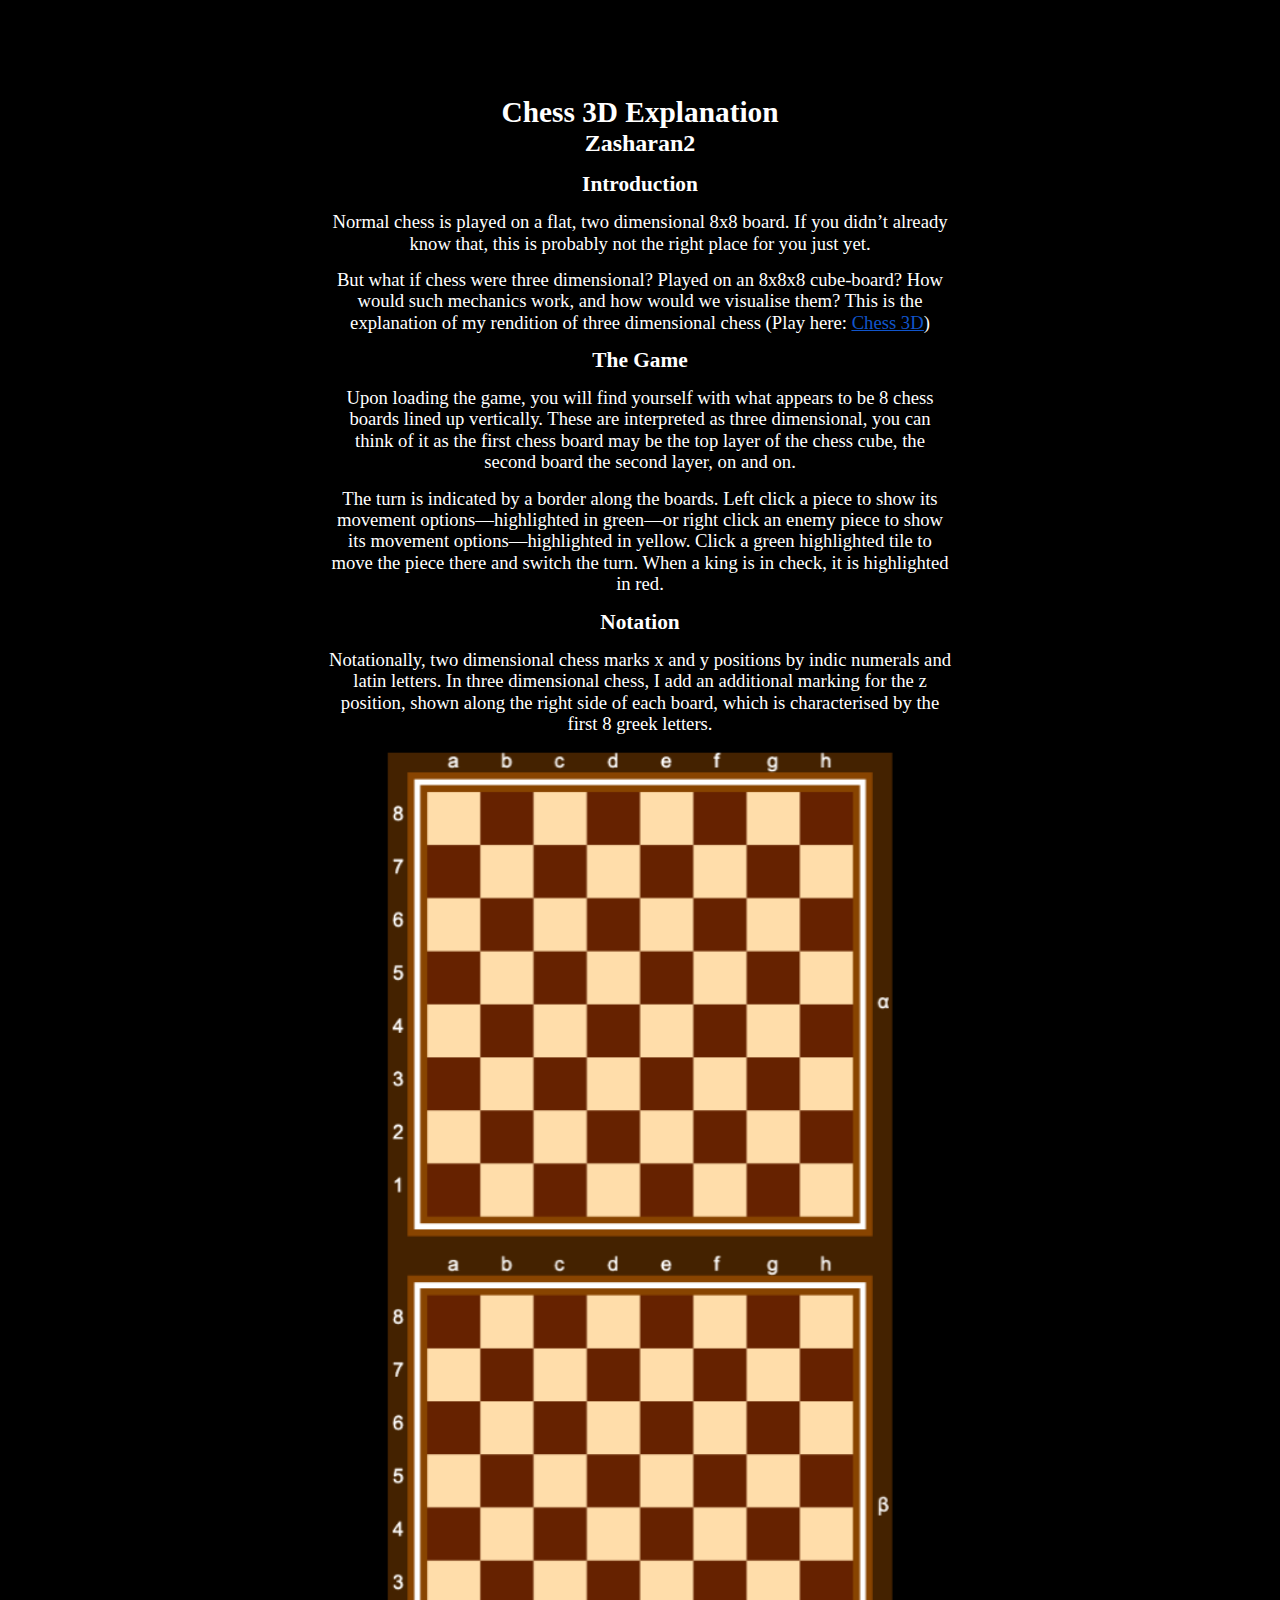
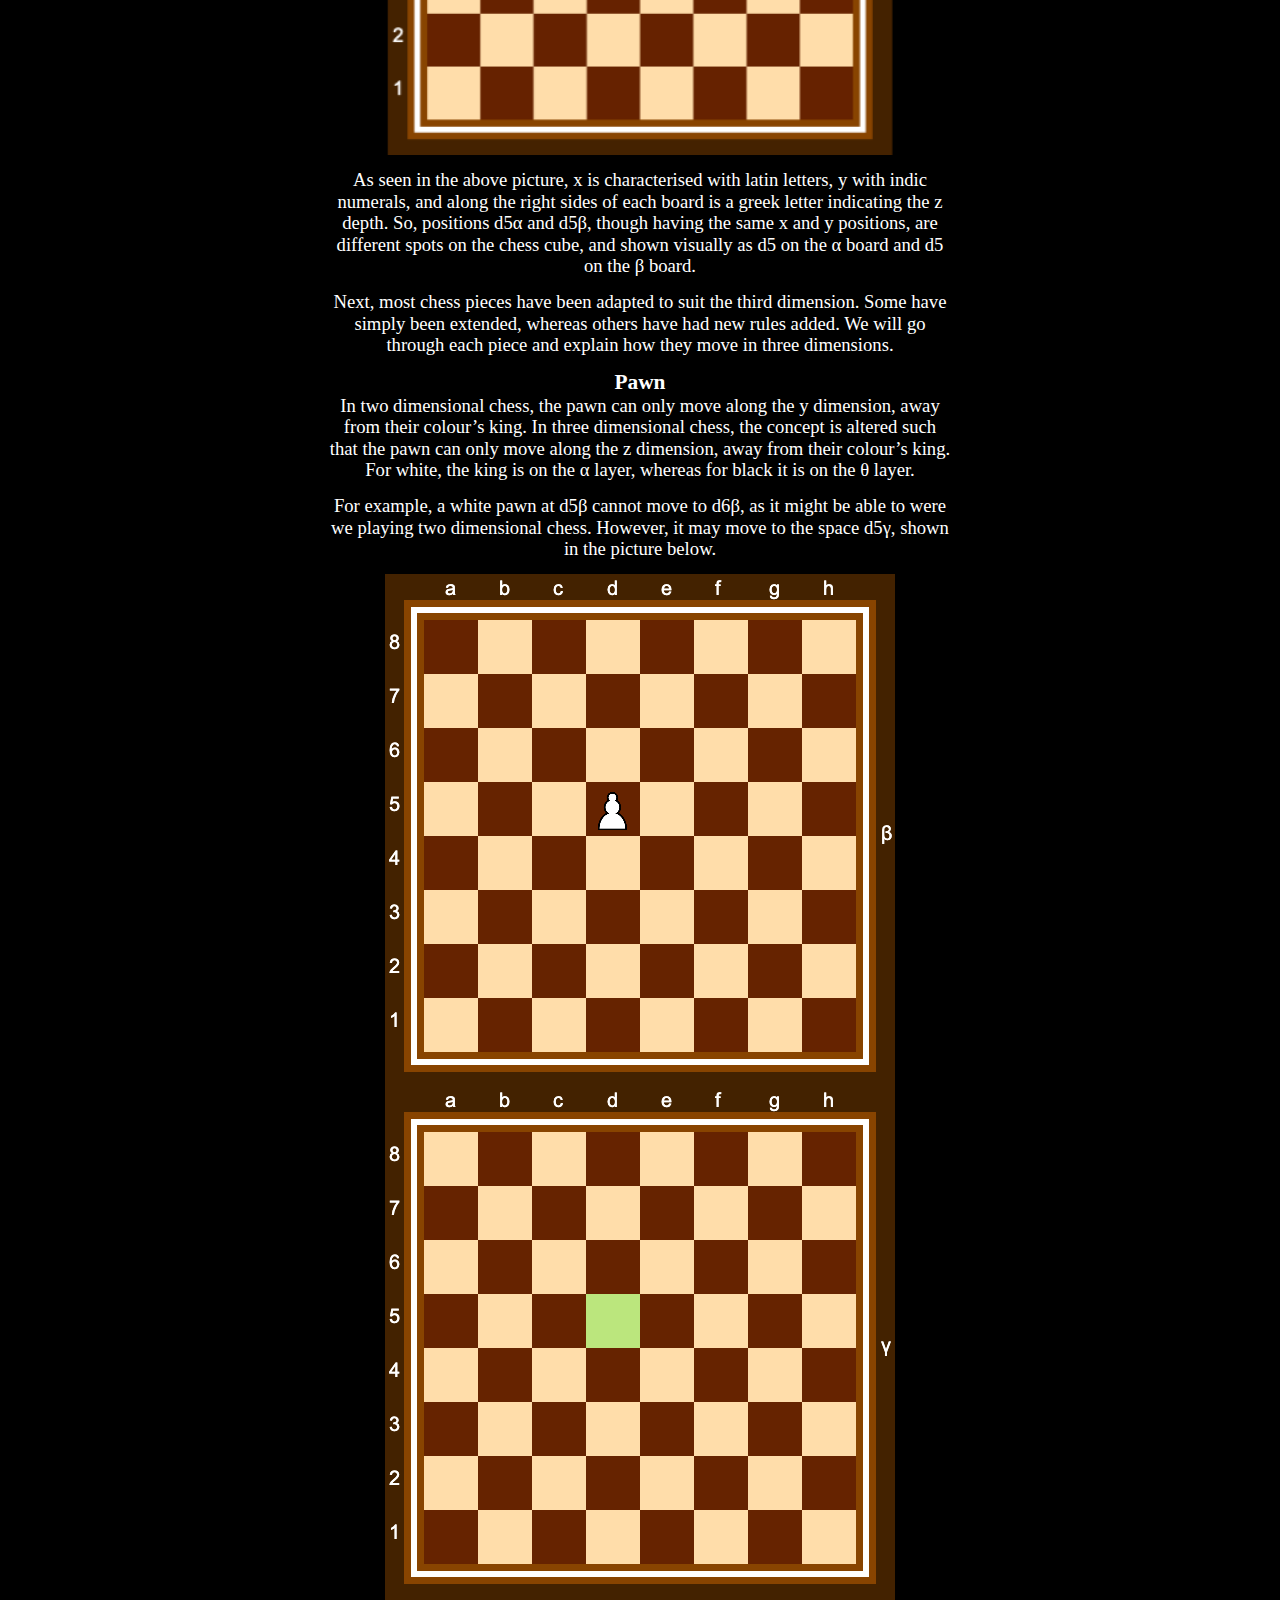
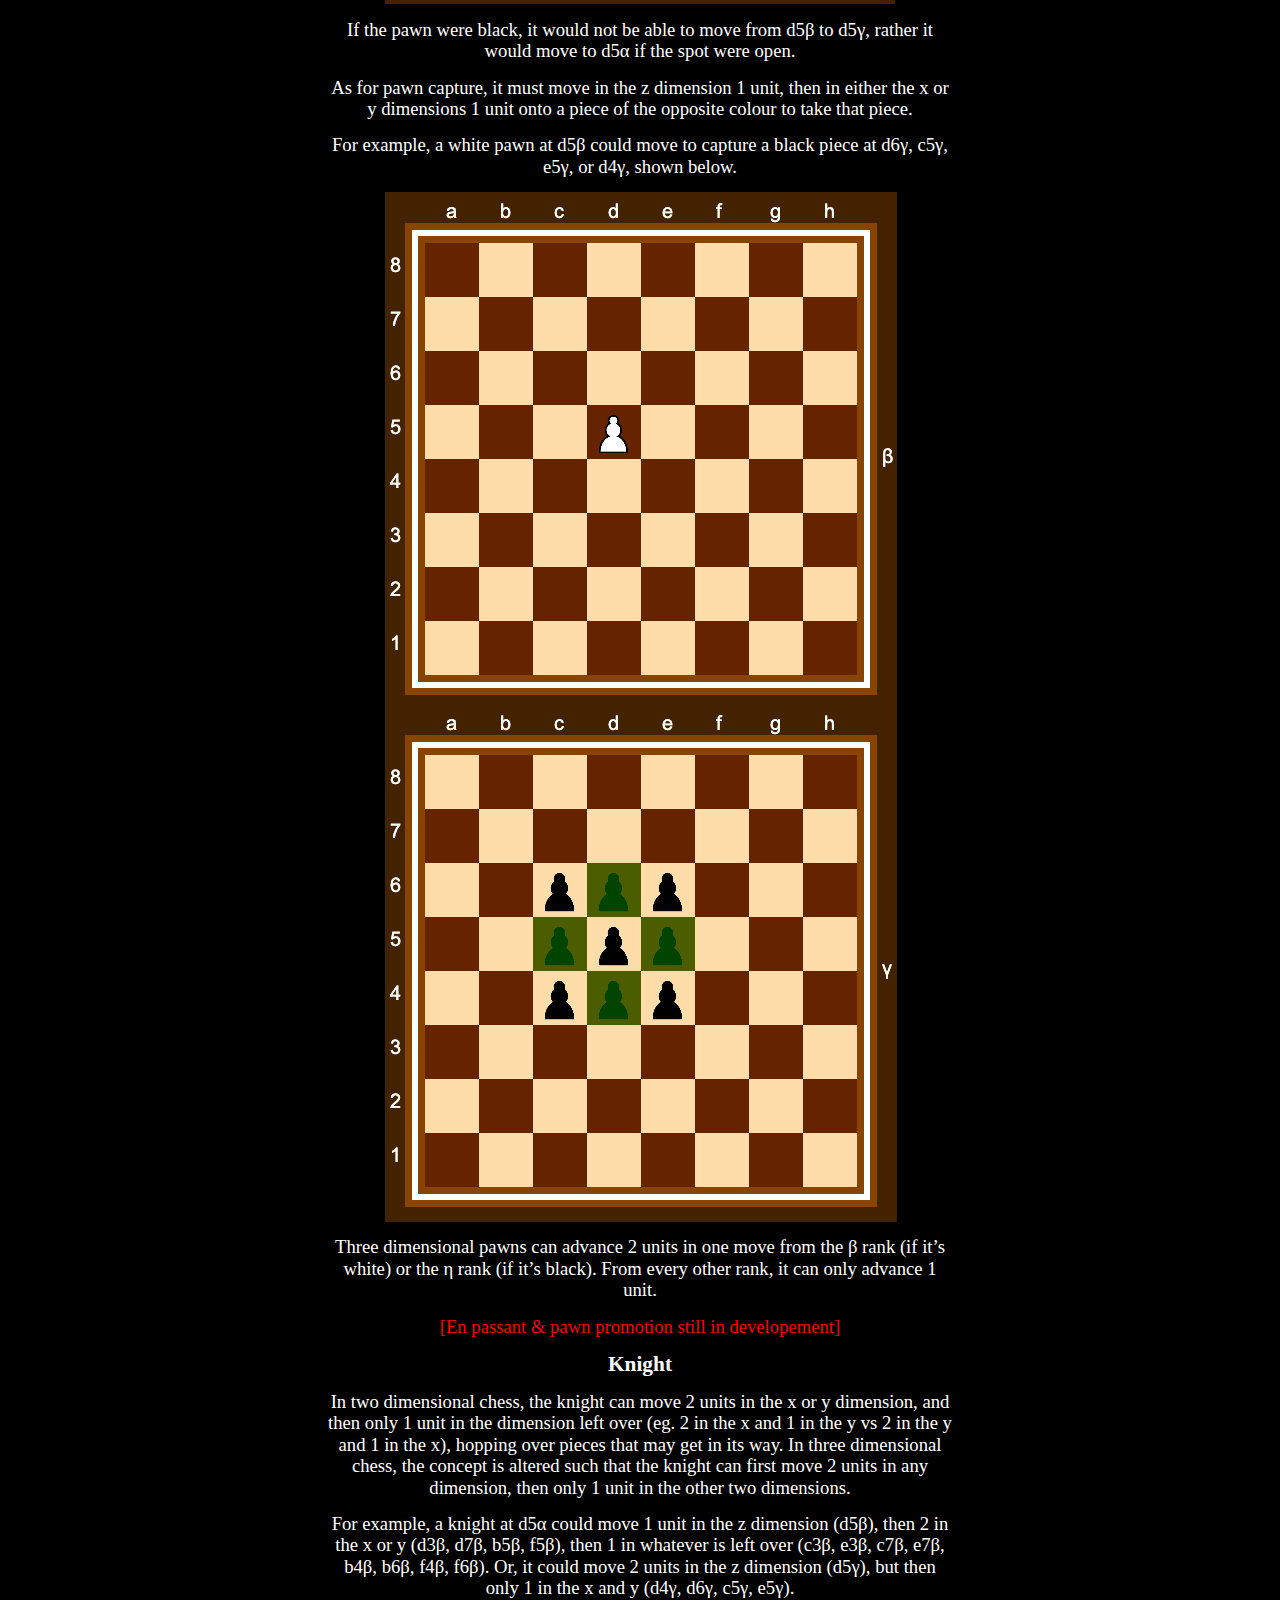
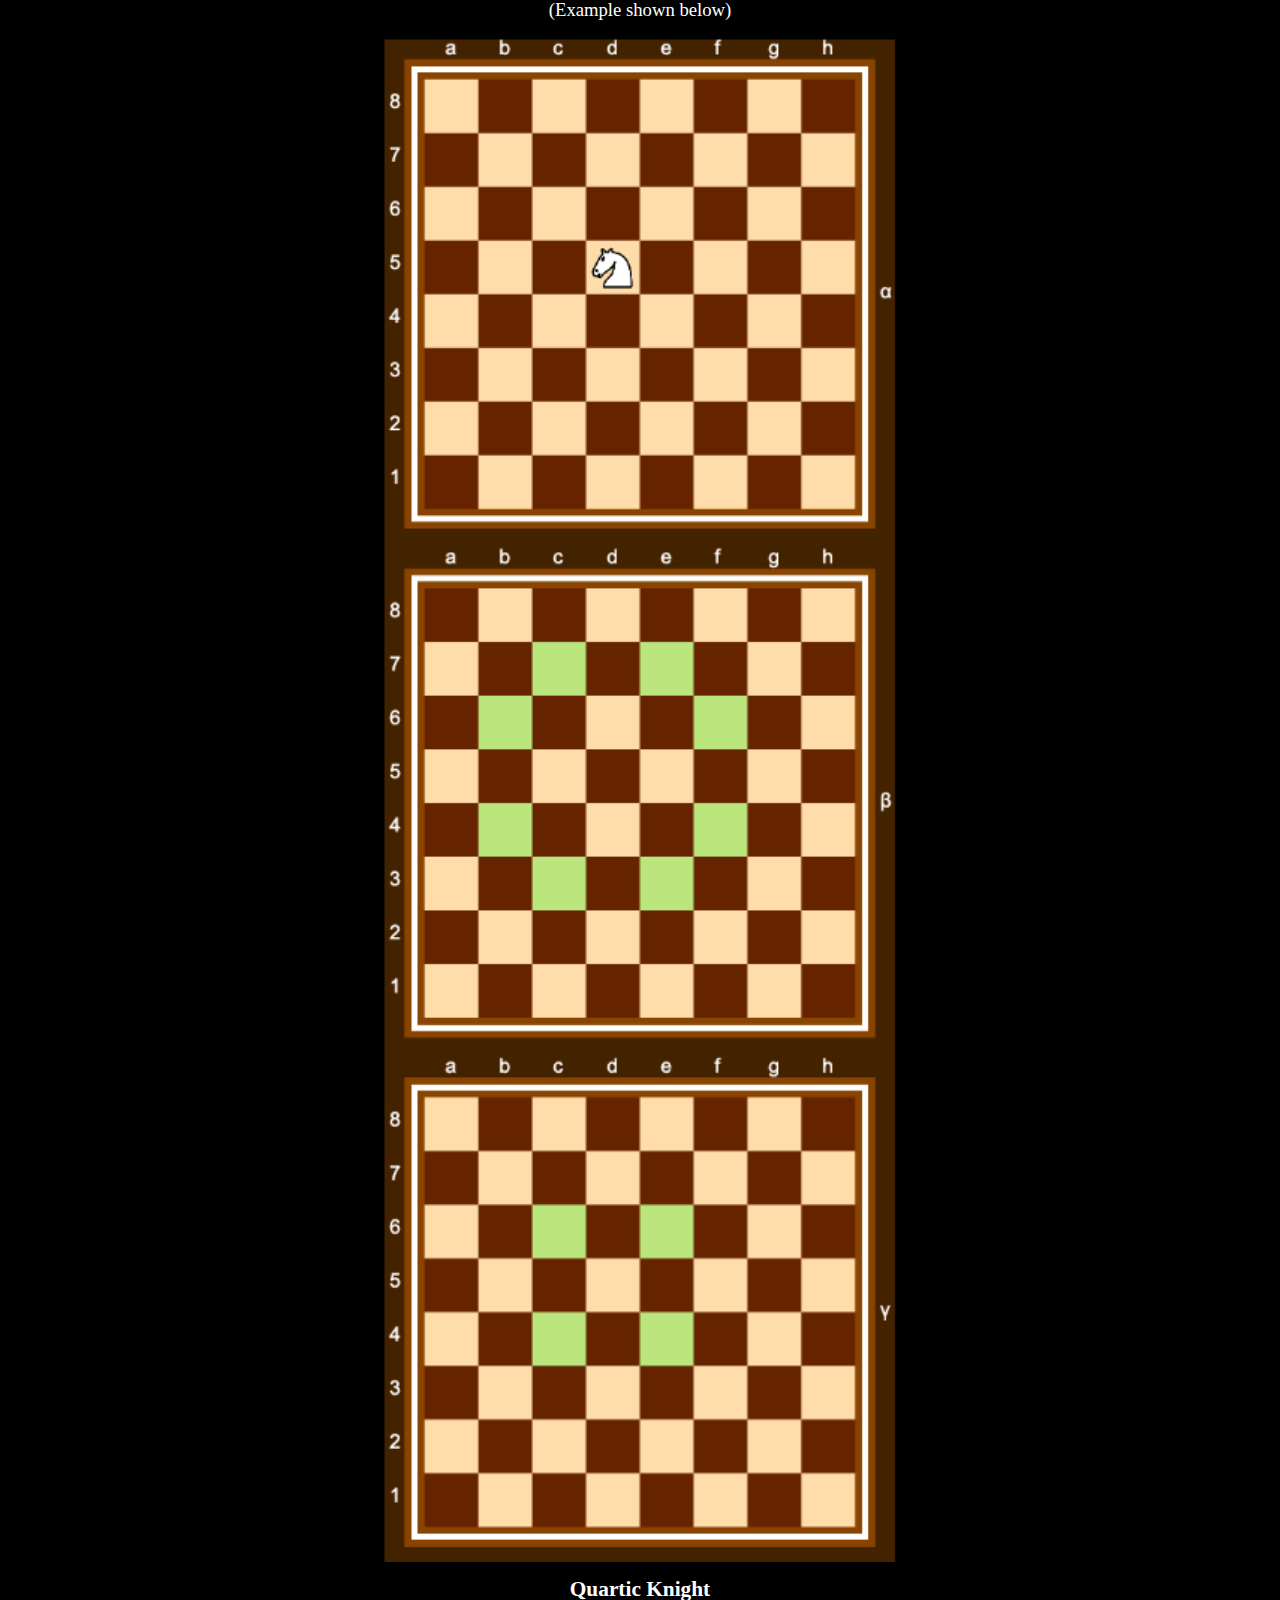
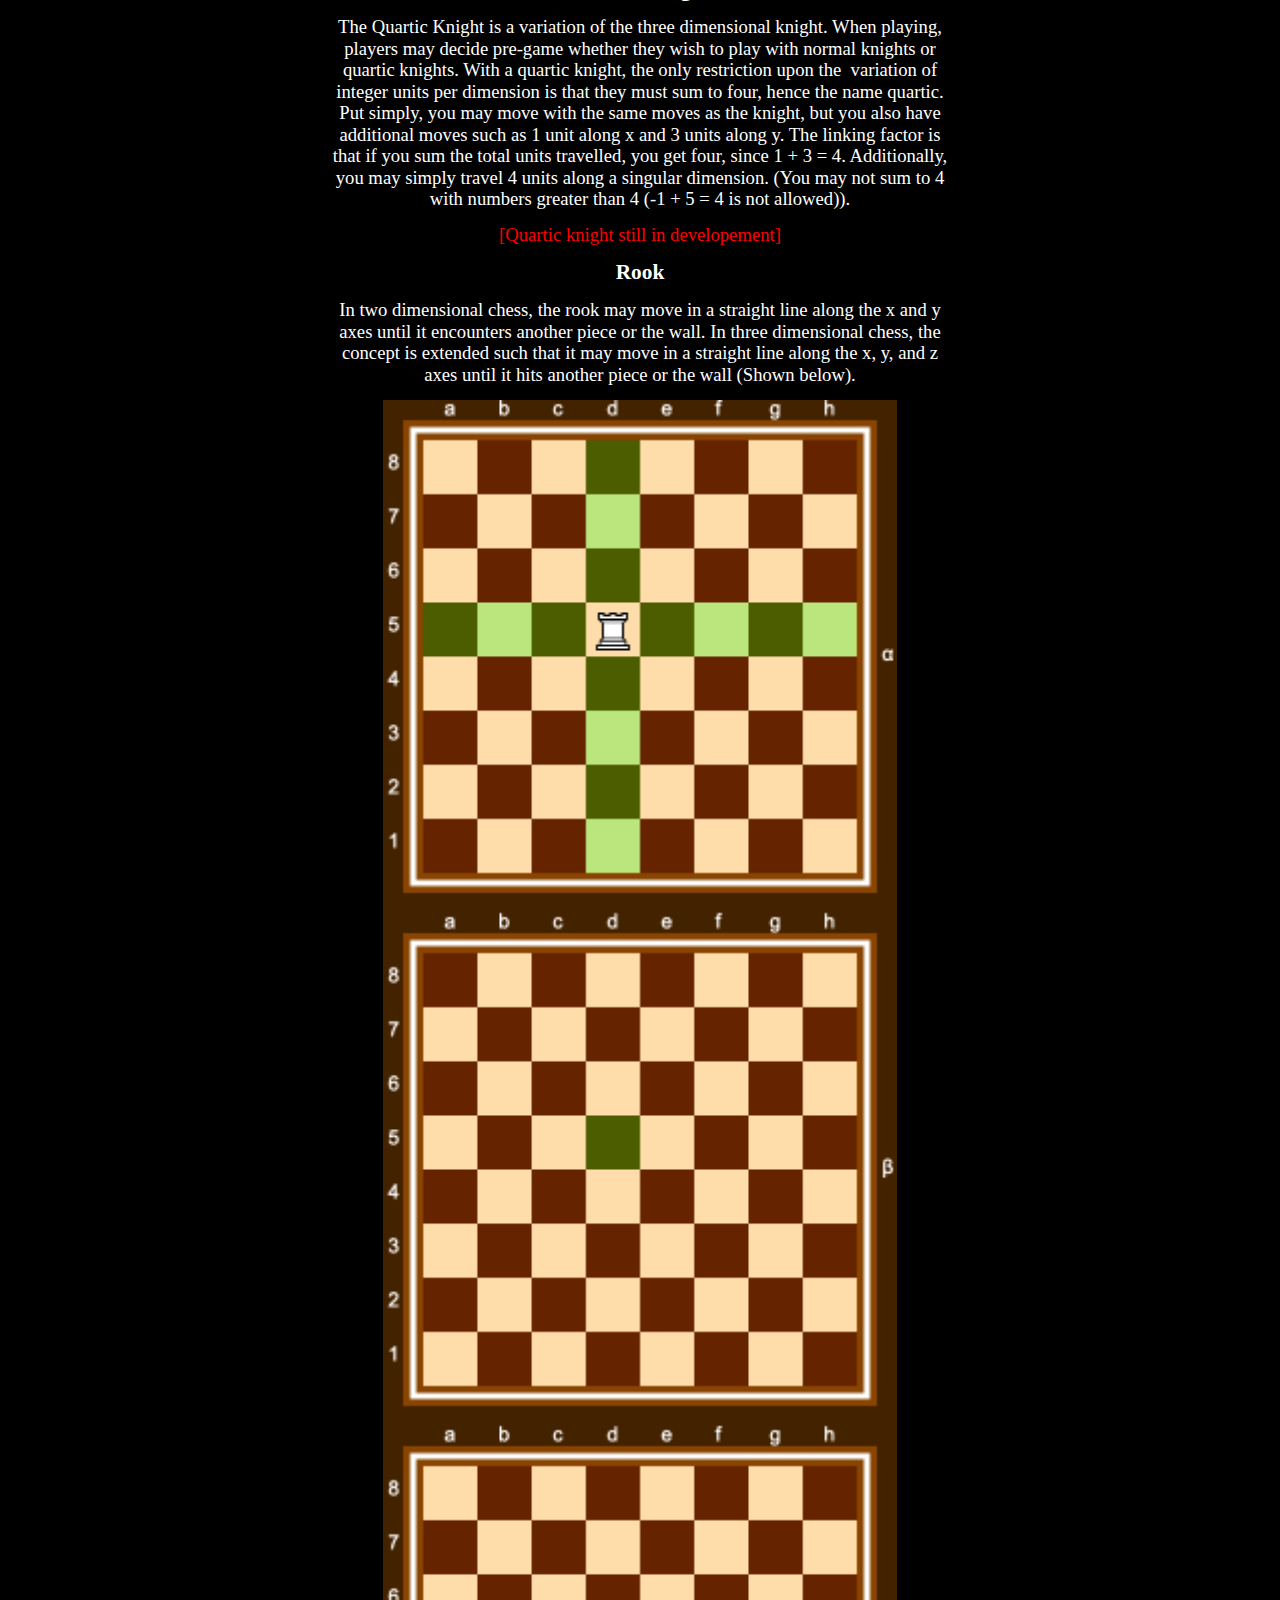
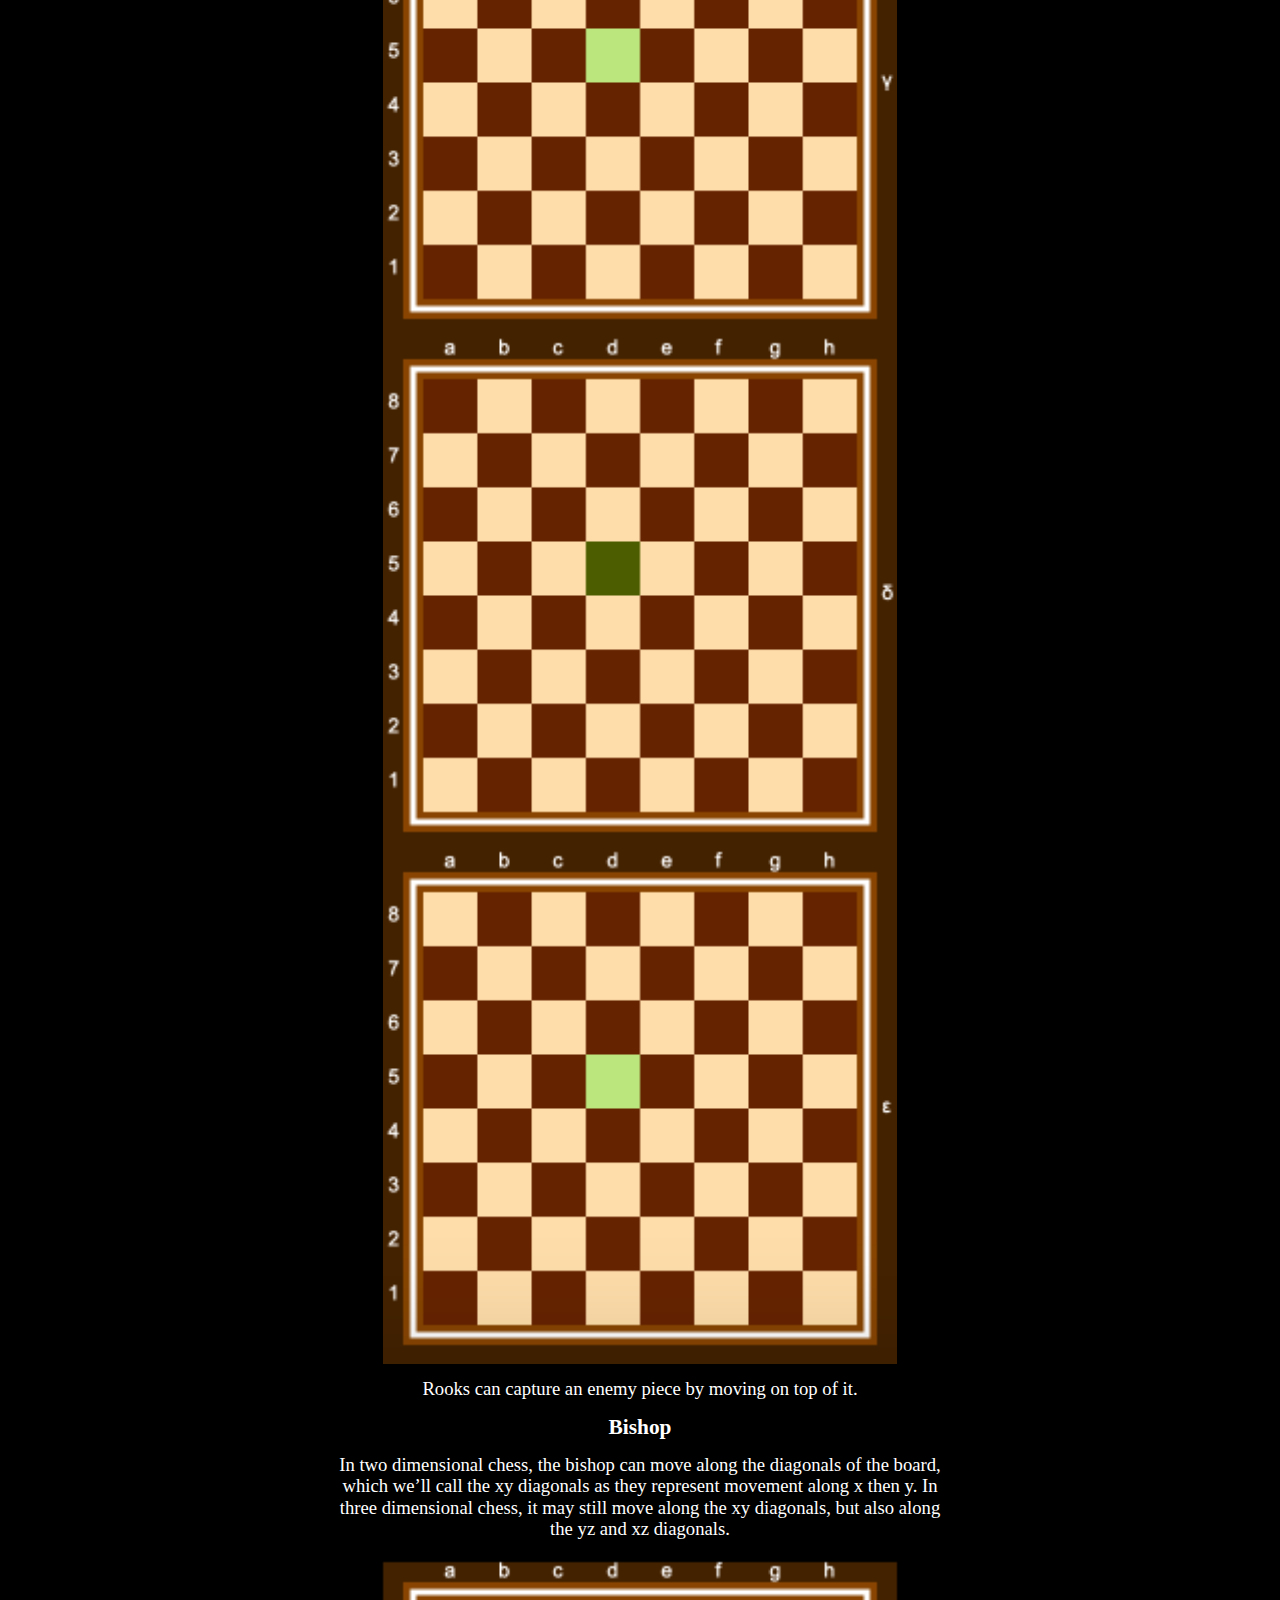
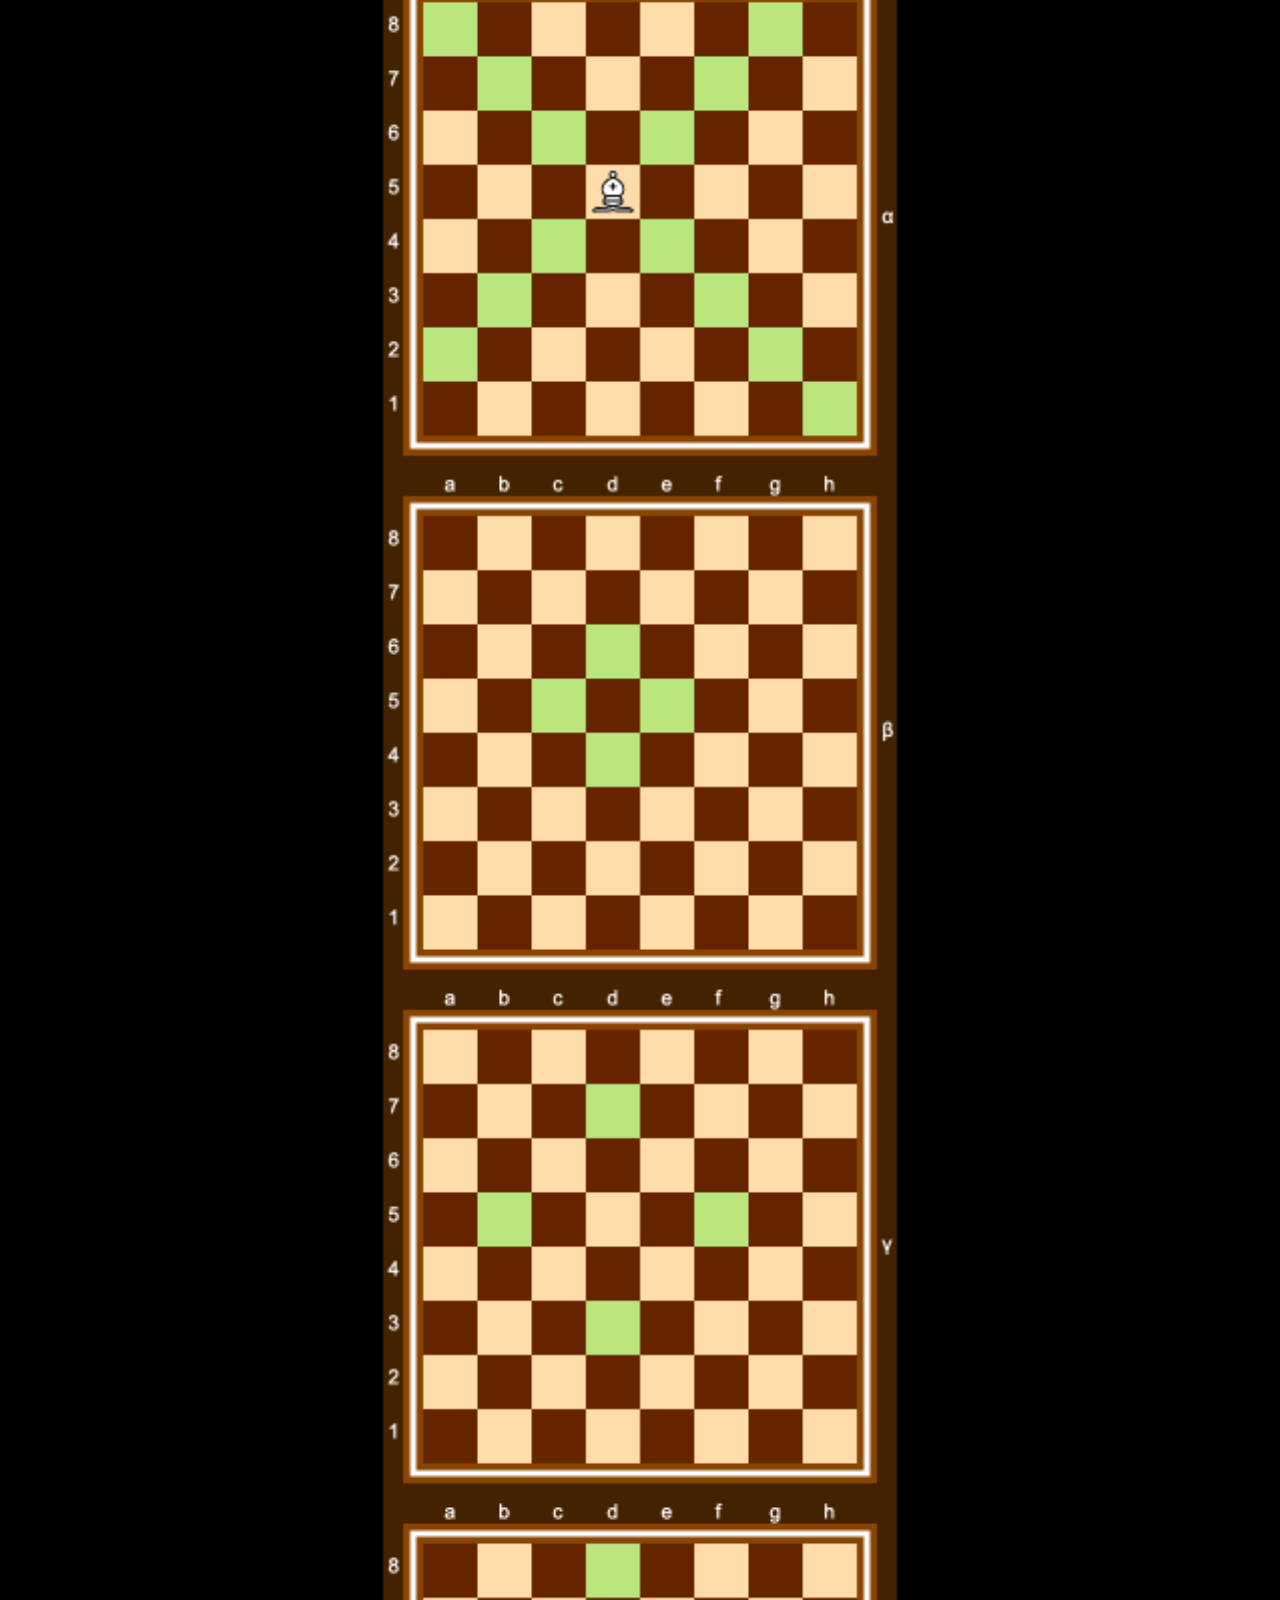
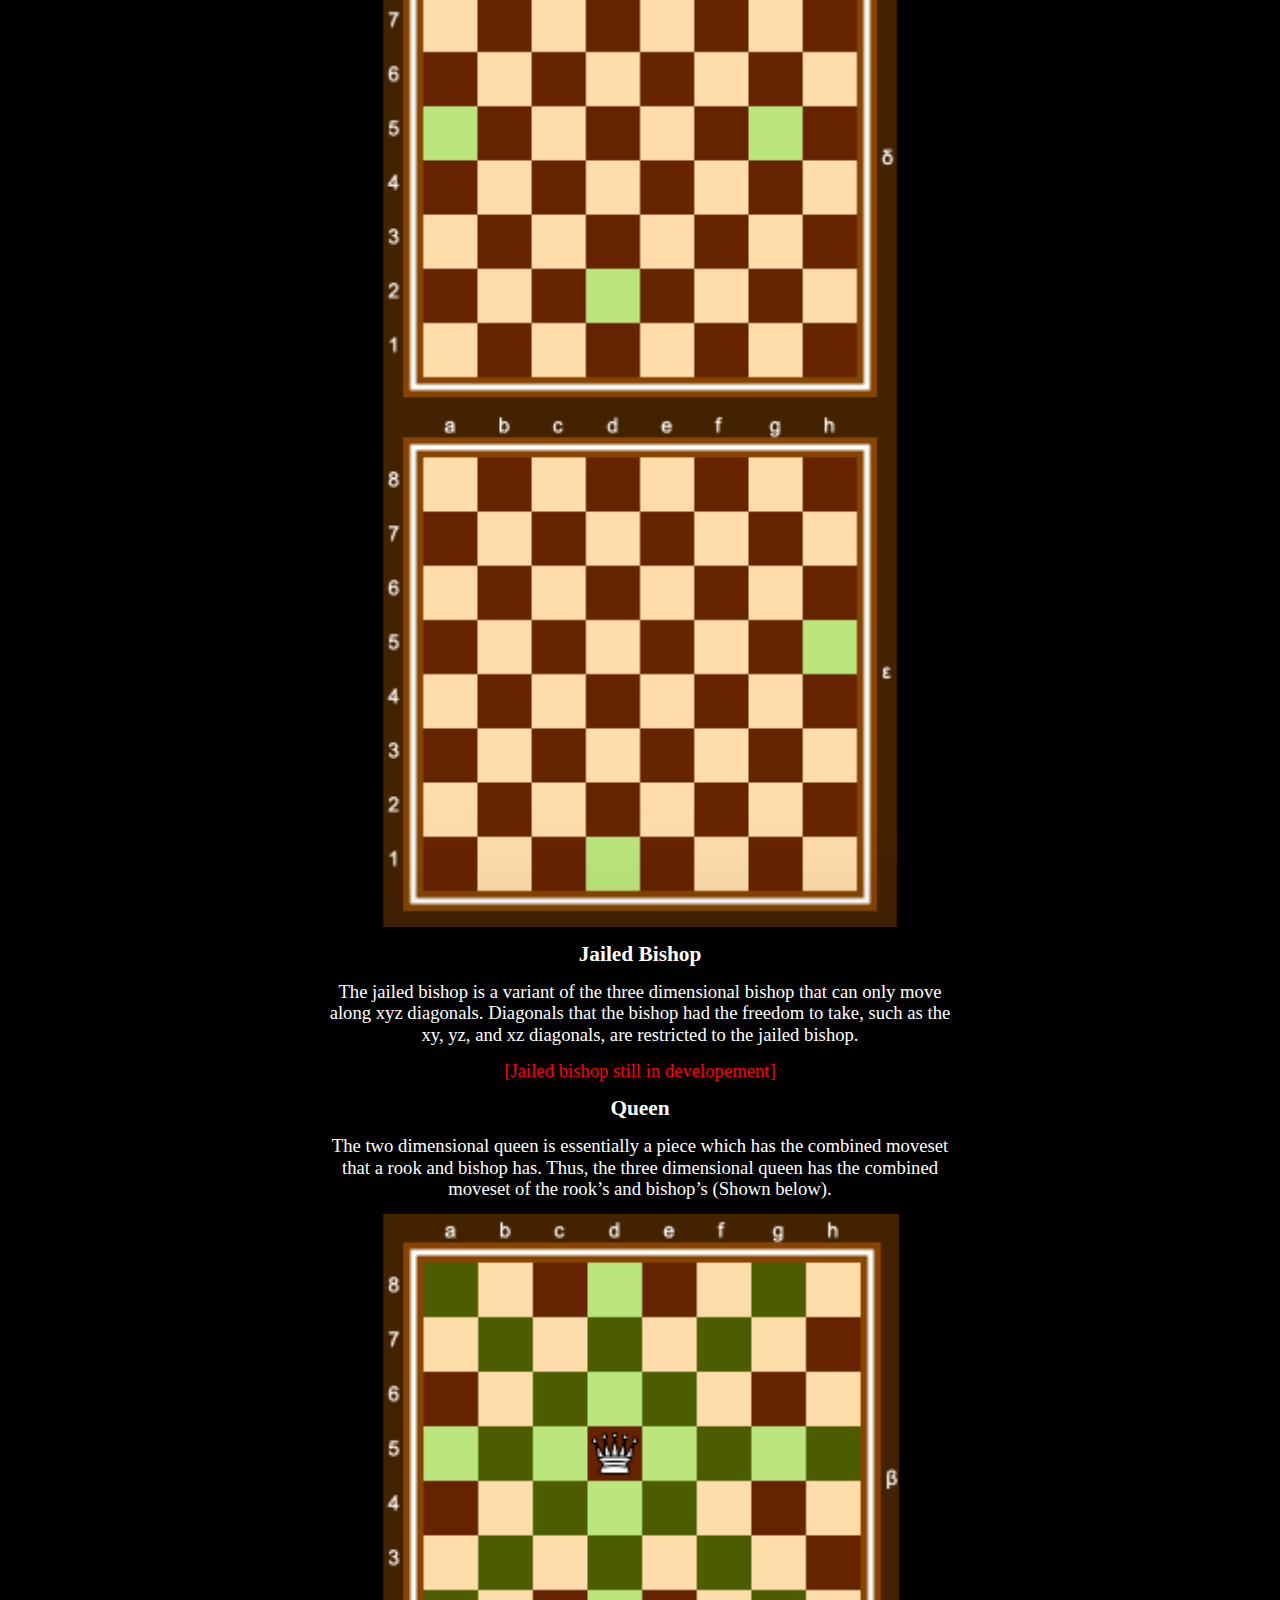
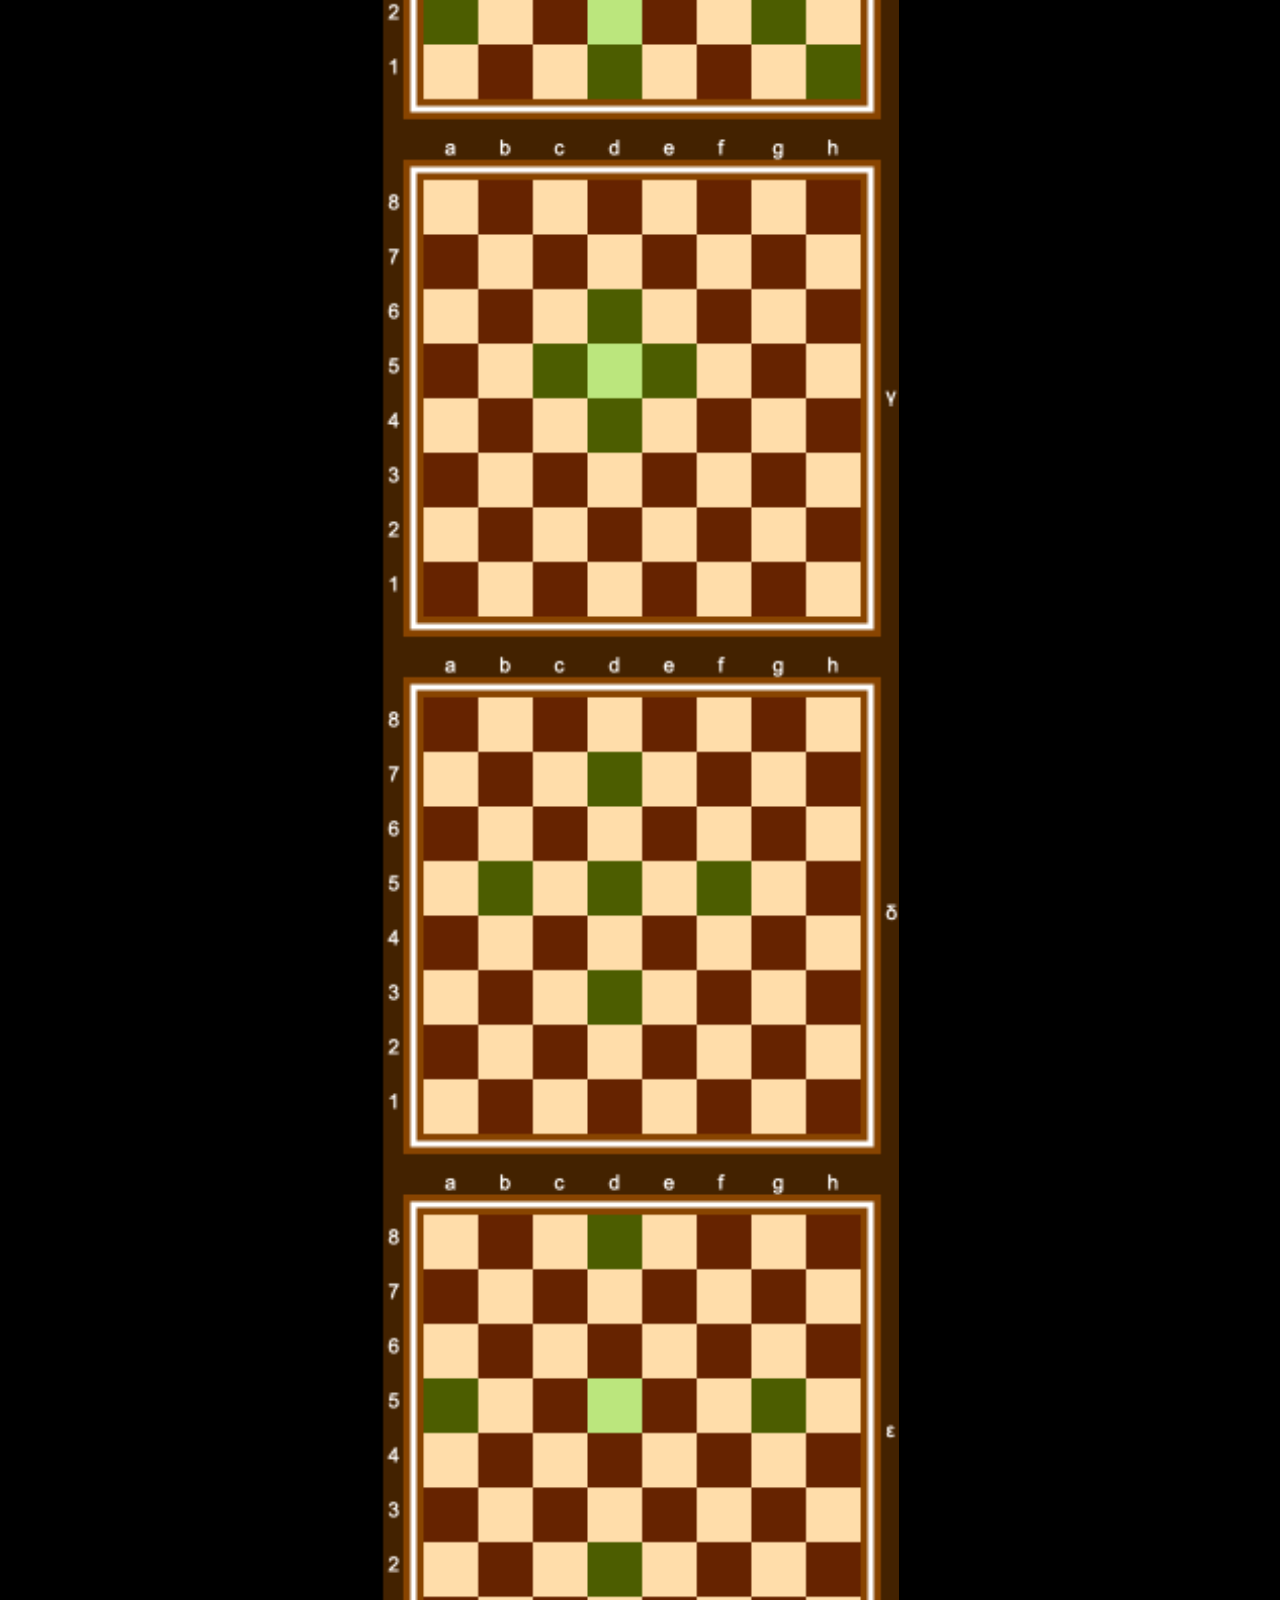
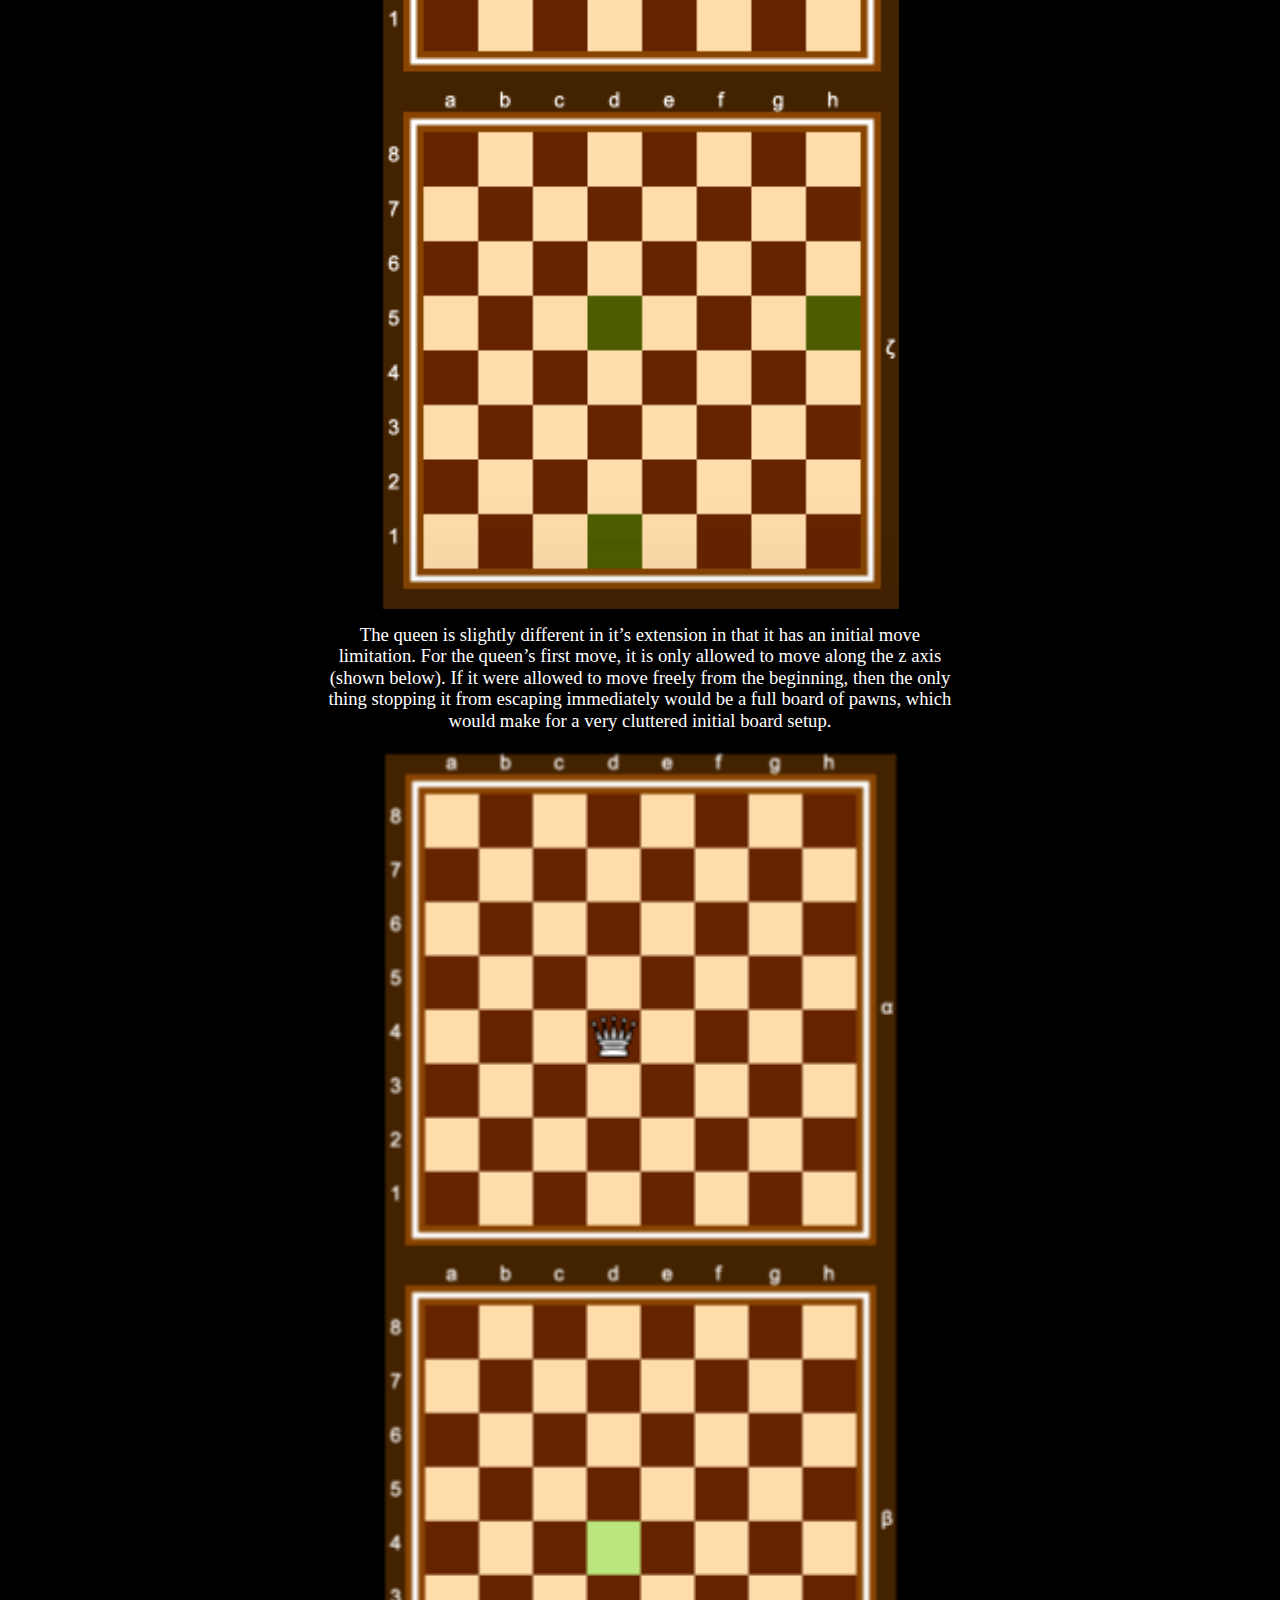
==== commit e425fa85: "Update explain.html" ====
--- a/explain.html
+++ b/explain.html
@@ -1 +1 @@
-<html><head><meta content="text/html; charset=UTF-8" http-equiv="content-type"><style type="text/css">ol{margin:0;padding:0}table td,table th{padding:0}.c14{color:#ffffff;font-weight:700;text-decoration:none;vertical-align:baseline;font-size:14pt;font-family:"Comic Sans MS";font-style:normal}.c13{color:#ffffff;font-weight:700;text-decoration:none;vertical-align:baseline;font-size:18pt;font-family:"Comic Sans MS";font-style:normal}.c8{color:#ffffff;font-weight:400;text-decoration:none;vertical-align:baseline;font-size:16pt;font-family:"Comic Sans MS";font-style:normal}.c1{color:#ffffff;font-weight:400;text-decoration:none;vertical-align:baseline;font-size:14pt;font-family:"Comic Sans MS";font-style:normal}.c11{-webkit-text-decoration-skip:none;color:#1155cc;font-weight:400;text-decoration:underline;text-decoration-skip-ink:none;font-size:14pt;font-family:"Comic Sans MS"}.c9{color:#ffffff;font-weight:700;text-decoration:none;vertical-align:baseline;font-size:22pt;font-family:"Comic Sans MS";font-style:normal}.c4{color:#ffffff;font-weight:700;text-decoration:none;vertical-align:baseline;font-size:16pt;font-family:"Comic Sans MS";font-style:normal}.c7{color:#ff0000;font-weight:400;text-decoration:none;vertical-align:baseline;font-size:14pt;font-family:"Comic Sans MS";font-style:normal}.c0{padding-top:0pt;padding-bottom:0pt;line-height:1.15;orphans:2;widows:2;text-align:center}.c3{font-size:14pt;font-family:"Comic Sans MS";color:#ffffff;font-weight:400}.c5{font-size:16pt;font-family:"Comic Sans MS";color:#ffffff;font-weight:700}.c12{font-size:14pt;font-family:"Comic Sans MS";color:#ff0000;font-weight:400}.c6{background-color:#000000;max-width:468pt;padding:72pt 72pt 72pt 72pt}.c10{color:inherit;text-decoration:inherit}.c2{height:11pt}.title{padding-top:0pt;color:#000000;font-size:26pt;padding-bottom:3pt;font-family:"Arial";line-height:1.15;page-break-after:avoid;orphans:2;widows:2;text-align:left}.subtitle{padding-top:0pt;color:#666666;font-size:15pt;padding-bottom:16pt;font-family:"Arial";line-height:1.15;page-break-after:avoid;orphans:2;widows:2;text-align:left}li{color:#000000;font-size:11pt;font-family:"Arial"}p{margin:0;color:#000000;font-size:11pt;font-family:"Arial"}h1{padding-top:20pt;color:#000000;font-size:20pt;padding-bottom:6pt;font-family:"Arial";line-height:1.15;page-break-after:avoid;orphans:2;widows:2;text-align:left}h2{padding-top:18pt;color:#000000;font-size:16pt;padding-bottom:6pt;font-family:"Arial";line-height:1.15;page-break-after:avoid;orphans:2;widows:2;text-align:left}h3{padding-top:16pt;color:#434343;font-size:14pt;padding-bottom:4pt;font-family:"Arial";line-height:1.15;page-break-after:avoid;orphans:2;widows:2;text-align:left}h4{padding-top:14pt;color:#666666;font-size:12pt;padding-bottom:4pt;font-family:"Arial";line-height:1.15;page-break-after:avoid;orphans:2;widows:2;text-align:left}h5{padding-top:12pt;color:#666666;font-size:11pt;padding-bottom:4pt;font-family:"Arial";line-height:1.15;page-break-after:avoid;orphans:2;widows:2;text-align:left}h6{padding-top:12pt;color:#666666;font-size:11pt;padding-bottom:4pt;font-family:"Arial";line-height:1.15;page-break-after:avoid;font-style:italic;orphans:2;widows:2;text-align:left}body{margin:auto;max-width:960px}</style></head><body class="c6 doc-content"><p class="c0"><span class="c9">Chess 3D Explanation</span></p><p class="c0"><span class="c13">Zasharan2</span></p><p class="c0 c2"><span class="c14"></span></p><p class="c0"><span class="c4">Introduction</span></p><p class="c0 c2"><span class="c1"></span></p><p class="c0"><span class="c1">Normal chess is played on a flat, two dimensional 8x8 board. If you didn&rsquo;t already know that, this is probably not the right place for you just yet.</span></p><p class="c0 c2"><span class="c1"></span></p><p class="c0"><span class="c3">But what if chess were three dimensional? Played on an 8x8x8 cube-board? How would such mechanics work, and how would we visualise them? This is the explanation of my rendition of three dimensional chess (Play here: </span><span class="c11"><a class="c10" href="index.html">Chess 3D</a></span><span class="c3">)</span></p><p class="c0 c2"><span class="c1"></span></p><p class="c0"><span class="c4">The Game</span></p><p class="c0 c2"><span class="c1"></span></p><p class="c0"><span class="c1">Upon loading the game, you will find yourself with what appears to be 8 chess boards lined up vertically. These are interpreted as three dimensional, you can think of it as the first chess board may be the top layer of the chess cube, the second board the second layer, on and on.</span></p><p class="c0 c2"><span class="c1"></span></p><p class="c0"><span class="c1">The turn is indicated by a border along the boards. Left click a piece to show its movement options&mdash;highlighted in green&mdash;or right click an enemy piece to show its movement options&mdash;highlighted in yellow. Click a green highlighted tile to move the piece there and switch the turn. When a king is in check, it is highlighted in red.</span></p><p class="c0 c2"><span class="c1"></span></p><p class="c0"><span class="c4">Notation</span></p><p class="c0 c2"><span class="c1"></span></p><p class="c0"><span class="c1">Notationally, two dimensional chess marks x and y positions by indic numerals and latin letters. In three dimensional chess, I add an additional marking for the z position, shown along the right side of each board, which is characterised by the first 8 greek letters.</span></p><p class="c0 c2"><span class="c1"></span></p><p class="c0"><span style="overflow: hidden; display: inline-block; margin: 0.00px 0.00px; border: 0.00px solid #000000; transform: rotate(0.00rad) translateZ(0px); -webkit-transform: rotate(0.00rad) translateZ(0px); width: 511.57px; height: 1005.33px;"><img alt="" src="images/image7.png" style="width: 511.57px; height: 1005.33px; margin-left: 0.00px; margin-top: 0.00px; transform: rotate(0.00rad) translateZ(0px); -webkit-transform: rotate(0.00rad) translateZ(0px);" title=""></span></p><p class="c0 c2"><span class="c1"></span></p><p class="c0"><span class="c1">As seen in the above picture, x is characterised with latin letters, y with indic numerals, and along the right sides of each board is a greek letter indicating the z depth. So, positions d5&alpha; and d5&beta;, though having the same x and y positions, are different spots on the chess cube, and shown visually as d5 on the &alpha; board and d5 on the &beta; board.</span></p><p class="c0 c2"><span class="c1"></span></p><p class="c0"><span class="c1">Next, most chess pieces have been adapted to suit the third dimension. Some have simply been extended, whereas others have had new rules added. We will go through each piece and explain how they move in three dimensions.</span></p><p class="c0 c2"><span class="c1"></span></p><p class="c0"><span class="c4">Pawn</span></p><p class="c0"><span class="c1">In two dimensional chess, the pawn can only move along the y dimension, away from their colour&rsquo;s king. In three dimensional chess, the concept is altered such that the pawn can only move along the z dimension, away from their colour&rsquo;s king. For white, the king is on the &alpha; layer, whereas for black it is on the &theta; layer.</span></p><p class="c0 c2"><span class="c1"></span></p><p class="c0"><span class="c3">For example, a white pawn at d5&beta; cannot move to d6&beta;, as it might be able to were we playing two dimensional chess. However, it may move to the space d5&gamma;, shown in the picture below.</span></p><p class="c0 c2"><span class="c1"></span></p><p class="c0"><span style="overflow: hidden; display: inline-block; margin: 0.00px 0.00px; border: 0.00px solid #000000; transform: rotate(0.00rad) translateZ(0px); -webkit-transform: rotate(0.00rad) translateZ(0px); width: 510.00px; height: 1030.00px;"><img alt="" src="images/image4.png" style="width: 510.00px; height: 1030.00px; margin-left: 0.00px; margin-top: 0.00px; transform: rotate(0.00rad) translateZ(0px); -webkit-transform: rotate(0.00rad) translateZ(0px);" title=""></span></p><p class="c0 c2"><span class="c1"></span></p><p class="c0"><span class="c1">If the pawn were black, it would not be able to move from d5&beta; to d5&gamma;, rather it would move to d5&alpha; if the spot were open.</span></p><p class="c0 c2"><span class="c1"></span></p><p class="c0"><span class="c1">As for pawn capture, it must move in the z dimension 1 unit, then in either the x or y dimensions 1 unit onto a piece of the opposite colour to take that piece.</span></p><p class="c0 c2"><span class="c1"></span></p><p class="c0"><span class="c1">For example, a white pawn at d5&beta; could move to capture a black piece at d6&gamma;, c5&gamma;, e5&gamma;, or d4&gamma;, shown below.</span></p><p class="c0 c2"><span class="c1"></span></p><p class="c0"><span style="overflow: hidden; display: inline-block; margin: 0.00px 0.00px; border: 0.00px solid #000000; transform: rotate(0.00rad) translateZ(0px); -webkit-transform: rotate(0.00rad) translateZ(0px); width: 516.00px; height: 1030.00px;"><img alt="" src="images/image8.png" style="width: 516.00px; height: 1030.00px; margin-left: 0.00px; margin-top: 0.00px; transform: rotate(0.00rad) translateZ(0px); -webkit-transform: rotate(0.00rad) translateZ(0px);" title=""></span></p><p class="c0 c2"><span class="c1"></span></p><p class="c0"><span class="c1">Three dimensional pawns can advance 2 units in one move from the &beta; rank (if it&rsquo;s white) or the &eta; rank (if it&rsquo;s black). From every other rank, it can only advance 1 unit.</span></p><p class="c0 c2"><span class="c1"></span></p><p class="c0"><span class="c7">[En passant &amp; pawn promotion still in developement]</span></p><p class="c0 c2"><span class="c1"></span></p><p class="c0"><span class="c5">Knight</span></p><p class="c0 c2"><span class="c1"></span></p><p class="c0"><span class="c1">In two dimensional chess, the knight can move 2 units in the x or y dimension, and then only 1 unit in the dimension left over (eg. 2 in the x and 1 in the y vs 2 in the y and 1 in the x), hopping over pieces that may get in its way. In three dimensional chess, the concept is altered such that the knight can first move 2 units in any dimension, then only 1 unit in the other two dimensions.</span></p><p class="c0 c2"><span class="c1"></span></p><p class="c0"><span class="c1">For example, a knight at d5&alpha; could move 1 unit in the z dimension (d5&beta;), then 2 in the x or y (d3&beta;, d7&beta;, b5&beta;, f5&beta;), then 1 in whatever is left over (c3&beta;, e3&beta;, c7&beta;, e7&beta;, b4&beta;, b6&beta;, f4&beta;, f6&beta;). Or, it could move 2 units in the z dimension (d5&gamma;), but then only 1 in the x and y (d4&gamma;, d6&gamma;, c5&gamma;, e5&gamma;). </span></p><p class="c0"><span class="c1">(Example shown below)</span></p><p class="c0 c2"><span class="c1"></span></p><p class="c0"><span style="overflow: hidden; display: inline-block; margin: 0.00px 0.00px; border: 0.00px solid #000000; transform: rotate(0.00rad) translateZ(0px); -webkit-transform: rotate(0.00rad) translateZ(0px); width: 521.00px; height: 1527.59px;"><img alt="" src="images/image3.png" style="width: 521.00px; height: 1527.59px; margin-left: 0.00px; margin-top: 0.00px; transform: rotate(0.00rad) translateZ(0px); -webkit-transform: rotate(0.00rad) translateZ(0px);" title=""></span></p><p class="c0 c2"><span class="c1"></span></p><p class="c0"><span class="c4">Quartic Knight</span></p><p class="c0 c2"><span class="c1"></span></p><p class="c0"><span class="c1">The Quartic Knight is a variation of the three dimensional knight. When playing, players may decide pre-game whether they wish to play with normal knights or quartic knights. With a quartic knight, the only restriction upon the &nbsp;variation of integer units per dimension is that they must sum to four, hence the name quartic. Put simply, you may move with the same moves as the knight, but you also have additional moves such as 1 unit along x and 3 units along y. The linking factor is that if you sum the total units travelled, you get four, since 1 + 3 = 4. Additionally, you may simply travel 4 units along a singular dimension. (You may not sum to 4 with numbers greater than 4 (-1 + 5 = 4 is not allowed)).</span></p><p class="c0 c2"><span class="c1"></span></p><p class="c0"><span class="c12">[Quartic knight still in developement]</span></p><p class="c0 c2"><span class="c1"></span></p><p class="c0"><span class="c5">Rook</span></p><p class="c0 c2"><span class="c1"></span></p><p class="c0"><span class="c1">In two dimensional chess, the rook may move in a straight line along the x and y axes until it encounters another piece or the wall. In three dimensional chess, the concept is extended such that it may move in a straight line along the x, y, and z axes until it hits another piece or the wall (Shown below).</span></p><p class="c0 c2"><span class="c1"></span></p><p class="c0"><span style="overflow: hidden; display: inline-block; margin: 0.00px 0.00px; border: 0.00px solid #000000; transform: rotate(0.00rad) translateZ(0px); -webkit-transform: rotate(0.00rad) translateZ(0px); width: 514.00px; height: 2563.91px;"><img alt="" src="images/image10.png" style="width: 514.00px; height: 2569.00px; margin-left: 0.00px; margin-top: -0.00px; transform: rotate(0.00rad) translateZ(0px); -webkit-transform: rotate(0.00rad) translateZ(0px);" title=""></span></p><p class="c0 c2"><span class="c1"></span></p><p class="c0"><span class="c1">Rooks can capture an enemy piece by moving on top of it.</span></p><p class="c0 c2"><span class="c1"></span></p><p class="c0"><span class="c4">Bishop</span></p><p class="c0 c2"><span class="c1"></span></p><p class="c0"><span class="c1">In two dimensional chess, the bishop can move along the diagonals of the board, which we&rsquo;ll call the xy diagonals as they represent movement along x then y. In three dimensional chess, it may still move along the xy diagonals, but also along the yz and xz diagonals.</span></p><p class="c0 c2"><span class="c1"></span></p><p class="c0"><span style="overflow: hidden; display: inline-block; margin: 0.00px 0.00px; border: 0.00px solid #000000; transform: rotate(0.00rad) translateZ(0px); -webkit-transform: rotate(0.00rad) translateZ(0px); width: 522.50px; height: 2572.80px;"><img alt="" src="images/image9.png" style="width: 522.50px; height: 2572.80px; margin-left: 0.00px; margin-top: 0.00px; transform: rotate(0.00rad) translateZ(0px); -webkit-transform: rotate(0.00rad) translateZ(0px);" title=""></span></p><p class="c0 c2"><span class="c1"></span></p><p class="c0"><span class="c5">Jailed Bishop</span></p><p class="c0 c2"><span class="c1"></span></p><p class="c0"><span class="c1">The jailed bishop is a variant of the three dimensional bishop that can only move along xyz diagonals. Diagonals that the bishop had the freedom to take, such as the xy, yz, and xz diagonals, are restricted to the jailed bishop.</span></p><p class="c0 c2"><span class="c1"></span></p><p class="c0"><span class="c7">[Jailed bishop still in developement]</span></p><p class="c0 c2"><span class="c1"></span></p><p class="c0"><span class="c5">Queen</span></p><p class="c0 c2"><span class="c1"></span></p><p class="c0"><span class="c1">The two dimensional queen is essentially a piece which has the combined moveset that a rook and bishop has. Thus, the three dimensional queen has the combined moveset of the rook&rsquo;s and bishop&rsquo;s (Shown below).</span></p><p class="c0 c2"><span class="c1"></span></p><p class="c0"><span style="overflow: hidden; display: inline-block; margin: 0.00px 0.00px; border: 0.00px solid #000000; transform: rotate(0.00rad) translateZ(0px); -webkit-transform: rotate(0.00rad) translateZ(0px); width: 517.80px; height: 2594.97px;"><img alt="" src="images/image6.png" style="width: 517.80px; height: 2594.97px; margin-left: 0.00px; margin-top: 0.00px; transform: rotate(0.00rad) translateZ(0px); -webkit-transform: rotate(0.00rad) translateZ(0px);" title=""></span></p><p class="c0 c2"><span class="c1"></span></p><p class="c0"><span class="c1">The queen is slightly different in it&rsquo;s extension in that it has an initial move limitation. For the queen&rsquo;s first move, it is only allowed to move along the z axis (shown below). If it were allowed to move freely from the beginning, then the only thing stopping it from escaping immediately would be a full board of pawns, which would make for a very cluttered initial board setup.</span></p><p class="c0 c2"><span class="c1"></span></p><p class="c0"><span style="overflow: hidden; display: inline-block; margin: 0.00px 0.00px; border: 0.00px solid #000000; transform: rotate(0.00rad) translateZ(0px); -webkit-transform: rotate(0.00rad) translateZ(0px); width: 519.00px; height: 2563.12px;"><img alt="" src="images/image1.png" style="width: 519.00px; height: 2568.00px; margin-left: 0.00px; margin-top: 0.00px; transform: rotate(0.00rad) translateZ(0px); -webkit-transform: rotate(0.00rad) translateZ(0px);" title=""></span></p><p class="c0 c2"><span class="c1"></span></p><p class="c0"><span class="c5">King</span></p><p class="c0 c2"><span class="c1"></span></p><p class="c0"><span class="c1">In two dimensional chess, the king can move to any piece adjacent or diagonal to itself. The same extension applies to three dimensional chess (shown below).</span></p><p class="c0 c2"><span class="c1"></span></p><p class="c0"><span style="overflow: hidden; display: inline-block; margin: 0.00px 0.00px; border: 0.00px solid #000000; transform: rotate(0.00rad) translateZ(0px); -webkit-transform: rotate(0.00rad) translateZ(0px); width: 520.00px; height: 1534.02px;"><img alt="" src="images/image5.png" style="width: 520.00px; height: 1539.00px; margin-left: 0.00px; margin-top: 0.00px; transform: rotate(0.00rad) translateZ(0px); -webkit-transform: rotate(0.00rad) translateZ(0px);" title=""></span></p><p class="c0 c2"><span class="c1"></span></p><p class="c0"><span class="c1">An interesting thing one may notice about the default starting board is that there are two kings per side. In order to truly win the game of three dimensional chess, one needs to have both opponent kings checkmated at the same time. In the below example, one white king is checkmated, but the other is not, so black has not yet won (assuming there are no threats to the other king we cannot see).</span></p><p class="c0 c2"><span class="c1"></span></p><p class="c0"><span style="overflow: hidden; display: inline-block; margin: 0.00px 0.00px; border: 0.00px solid #000000; transform: rotate(0.00rad) translateZ(0px); -webkit-transform: rotate(0.00rad) translateZ(0px); width: 518.00px; height: 1028.27px;"><img alt="" src="images/image2.png" style="width: 518.00px; height: 1034.00px; margin-left: 0.00px; margin-top: -0.00px; transform: rotate(0.00rad) translateZ(0px); -webkit-transform: rotate(0.00rad) translateZ(0px);" title=""></span></p></body></html>+<html><head><meta content="text/html; charset=UTF-8" http-equiv="content-type"><style type="text/css">ol{margin:0;padding:0}table td,table th{padding:0}.c14{color:#ffffff;font-weight:700;text-decoration:none;vertical-align:baseline;font-size:14pt;font-family:"Comic Sans MS";font-style:normal}.c13{color:#ffffff;font-weight:700;text-decoration:none;vertical-align:baseline;font-size:18pt;font-family:"Comic Sans MS";font-style:normal}.c8{color:#ffffff;font-weight:400;text-decoration:none;vertical-align:baseline;font-size:16pt;font-family:"Comic Sans MS";font-style:normal}.c1{color:#ffffff;font-weight:400;text-decoration:none;vertical-align:baseline;font-size:14pt;font-family:"Comic Sans MS";font-style:normal}.c11{-webkit-text-decoration-skip:none;color:#1155cc;font-weight:400;text-decoration:underline;text-decoration-skip-ink:none;font-size:14pt;font-family:"Comic Sans MS"}.c9{color:#ffffff;font-weight:700;text-decoration:none;vertical-align:baseline;font-size:22pt;font-family:"Comic Sans MS";font-style:normal}.c4{color:#ffffff;font-weight:700;text-decoration:none;vertical-align:baseline;font-size:16pt;font-family:"Comic Sans MS";font-style:normal}.c7{color:#ff0000;font-weight:400;text-decoration:none;vertical-align:baseline;font-size:14pt;font-family:"Comic Sans MS";font-style:normal}.c0{padding-top:0pt;padding-bottom:0pt;line-height:1.15;orphans:2;widows:2;text-align:center}.c3{font-size:14pt;font-family:"Comic Sans MS";color:#ffffff;font-weight:400}.c5{font-size:16pt;font-family:"Comic Sans MS";color:#ffffff;font-weight:700}.c12{font-size:14pt;font-family:"Comic Sans MS";color:#ff0000;font-weight:400}.c6{background-color:#000000;max-width:468pt;padding:72pt 72pt 72pt 72pt}.c10{color:inherit;text-decoration:inherit}.c2{height:11pt}.title{padding-top:0pt;color:#000000;font-size:26pt;padding-bottom:3pt;font-family:"Arial";line-height:1.15;page-break-after:avoid;orphans:2;widows:2;text-align:left}.subtitle{padding-top:0pt;color:#666666;font-size:15pt;padding-bottom:16pt;font-family:"Arial";line-height:1.15;page-break-after:avoid;orphans:2;widows:2;text-align:left}li{color:#000000;font-size:11pt;font-family:"Arial"}p{margin:0;color:#000000;font-size:11pt;font-family:"Arial"}h1{padding-top:20pt;color:#000000;font-size:20pt;padding-bottom:6pt;font-family:"Arial";line-height:1.15;page-break-after:avoid;orphans:2;widows:2;text-align:left}h2{padding-top:18pt;color:#000000;font-size:16pt;padding-bottom:6pt;font-family:"Arial";line-height:1.15;page-break-after:avoid;orphans:2;widows:2;text-align:left}h3{padding-top:16pt;color:#434343;font-size:14pt;padding-bottom:4pt;font-family:"Arial";line-height:1.15;page-break-after:avoid;orphans:2;widows:2;text-align:left}h4{padding-top:14pt;color:#666666;font-size:12pt;padding-bottom:4pt;font-family:"Arial";line-height:1.15;page-break-after:avoid;orphans:2;widows:2;text-align:left}h5{padding-top:12pt;color:#666666;font-size:11pt;padding-bottom:4pt;font-family:"Arial";line-height:1.15;page-break-after:avoid;orphans:2;widows:2;text-align:left}h6{padding-top:12pt;color:#666666;font-size:11pt;padding-bottom:4pt;font-family:"Arial";line-height:1.15;page-break-after:avoid;font-style:italic;orphans:2;widows:2;text-align:left}body{margin:auto;max-width:960px}</style></head><body class="c6 doc-content"><p class="c0"><span class="c9">Chess 3D Explanation</span></p><p class="c0"><span class="c13">Zasharan2</span></p><p class="c0 c2"><span class="c14"></span></p><p class="c0"><span class="c4">Introduction</span></p><p class="c0 c2"><span class="c1"></span></p><p class="c0"><span class="c1">Normal chess is played on a flat, two dimensional 8x8 board. If you didn&rsquo;t already know that, this is probably not the right place for you just yet.</span></p><p class="c0 c2"><span class="c1"></span></p><p class="c0"><span class="c3">But what if chess were three dimensional? Played on an 8x8x8 cube-board? How would such mechanics work, and how would we visualise them? This is the explanation of my rendition of three dimensional chess (Play here: </span><span class="c11"><a class="c10" href="index.html">Chess 3D</a></span><span class="c3">)</span></p><p class="c0 c2"><span class="c1"></span></p><p class="c0"><span class="c4">The Game</span></p><p class="c0 c2"><span class="c1"></span></p><p class="c0"><span class="c1">Upon loading the game, you will find yourself with what appears to be 8 chess boards lined up vertically. These are interpreted as three dimensional, you can think of it as the first chess board may be the top layer of the chess cube, the second board the second layer, on and on.</span></p><p class="c0 c2"><span class="c1"></span></p><p class="c0"><span class="c1">The turn is indicated by a border along the boards. Left click a piece to show its movement options&mdash;highlighted in green&mdash;or right click an enemy piece to show its movement options&mdash;highlighted in yellow. Click a green highlighted tile to move the piece there and switch the turn. When a king is in check, it is highlighted in red.</span></p><p class="c0 c2"><span class="c1"></span></p><p class="c0"><span class="c4">Notation</span></p><p class="c0 c2"><span class="c1"></span></p><p class="c0"><span class="c1">Notationally, two dimensional chess marks x and y positions by indic numerals and latin letters. In three dimensional chess, I add an additional marking for the z position, shown along the right side of each board, which is characterised by the first 8 greek letters.</span></p><p class="c0 c2"><span class="c1"></span></p><p class="c0"><span style="overflow: hidden; display: inline-block; margin: 0.00px 0.00px; border: 0.00px solid #000000; transform: rotate(0.00rad) translateZ(0px); -webkit-transform: rotate(0.00rad) translateZ(0px); width: 511.57px; height: 1005.33px;"><img alt="" src="images/image7.png" style="width: 511.57px; height: 1005.33px; margin-left: 0.00px; margin-top: 0.00px; transform: rotate(0.00rad) translateZ(0px); -webkit-transform: rotate(0.00rad) translateZ(0px);" title=""></span></p><p class="c0 c2"><span class="c1"></span></p><p class="c0"><span class="c1">As seen in the above picture, x is characterised with latin letters, y with indic numerals, and along the right sides of each board is a greek letter indicating the z depth. So, positions d5&alpha; and d5&beta;, though having the same x and y positions, are different spots on the chess cube, and shown visually as d5 on the &alpha; board and d5 on the &beta; board.</span></p><p class="c0 c2"><span class="c1"></span></p><p class="c0"><span class="c1">Next, most chess pieces have been adapted to suit the third dimension. Some have simply been extended, whereas others have had new rules added. We will go through each piece and explain how they move in three dimensions.</span></p><p class="c0 c2"><span class="c1"></span></p><p class="c0"><span class="c4">Pawn</span></p><p class="c0"><span class="c1">In two dimensional chess, the pawn can only move along the y dimension, away from their colour&rsquo;s king. In three dimensional chess, the concept is altered such that the pawn can only move along the z dimension, away from their colour&rsquo;s king. For white, the king is on the &alpha; layer, whereas for black it is on the &theta; layer.</span></p><p class="c0 c2"><span class="c1"></span></p><p class="c0"><span class="c3">For example, a white pawn at d5&beta; cannot move to d6&beta;, as it might be able to were we playing two dimensional chess. However, it may move to the space d5&gamma;, shown in the picture below.</span></p><p class="c0 c2"><span class="c1"></span></p><p class="c0"><span style="overflow: hidden; display: inline-block; margin: 0.00px 0.00px; border: 0.00px solid #000000; transform: rotate(0.00rad) translateZ(0px); -webkit-transform: rotate(0.00rad) translateZ(0px); width: 510.00px; height: 1030.00px;"><img alt="" src="images/image4.png" style="width: 510.00px; height: 1030.00px; margin-left: 0.00px; margin-top: 0.00px; transform: rotate(0.00rad) translateZ(0px); -webkit-transform: rotate(0.00rad) translateZ(0px);" title=""></span></p><p class="c0 c2"><span class="c1"></span></p><p class="c0"><span class="c1">If the pawn were black, it would not be able to move from d5&beta; to d5&gamma;, rather it would move to d5&alpha; if the spot were open.</span></p><p class="c0 c2"><span class="c1"></span></p><p class="c0"><span class="c1">As for pawn capture, it must move in the z dimension 1 unit, then in either the x or y dimensions 1 unit onto a piece of the opposite colour to take that piece.</span></p><p class="c0 c2"><span class="c1"></span></p><p class="c0"><span class="c1">For example, a white pawn at d5&beta; could move to capture a black piece at d6&gamma;, c5&gamma;, e5&gamma;, or d4&gamma;, shown below.</span></p><p class="c0 c2"><span class="c1"></span></p><p class="c0"><span style="overflow: hidden; display: inline-block; margin: 0.00px 0.00px; border: 0.00px solid #000000; transform: rotate(0.00rad) translateZ(0px); -webkit-transform: rotate(0.00rad) translateZ(0px); width: 516.00px; height: 1030.00px;"><img alt="" src="images/image8.png" style="width: 516.00px; height: 1030.00px; margin-left: 0.00px; margin-top: 0.00px; transform: rotate(0.00rad) translateZ(0px); -webkit-transform: rotate(0.00rad) translateZ(0px);" title=""></span></p><p class="c0 c2"><span class="c1"></span></p><p class="c0"><span class="c1">Three dimensional pawns can advance 2 units in one move from the &beta; rank (if it&rsquo;s white) or the &eta; rank (if it&rsquo;s black). From every other rank, it can only advance 1 unit.</span></p><p class="c0 c2"><span class="c1"></span></p><p class="c0"><span class="c7">[En passant &amp; pawn promotion still in developement]</span></p><p class="c0 c2"><span class="c1"></span></p><p class="c0"><span class="c5">Knight</span></p><p class="c0 c2"><span class="c1"></span></p><p class="c0"><span class="c1">In two dimensional chess, the knight can move 2 units in the x or y dimension, and then only 1 unit in the dimension left over (eg. 2 in the x and 1 in the y vs 2 in the y and 1 in the x), hopping over pieces that may get in its way. In three dimensional chess, the concept is altered such that the knight can first move 2 units in any dimension, then only 1 unit in the other two dimensions.</span></p><p class="c0 c2"><span class="c1"></span></p><p class="c0"><span class="c1">For example, a knight at d5&alpha; could move 1 unit in the z dimension (d5&beta;), then 2 in the x or y (d3&beta;, d7&beta;, b5&beta;, f5&beta;), then 1 in whatever is left over (c3&beta;, e3&beta;, c7&beta;, e7&beta;, b4&beta;, b6&beta;, f4&beta;, f6&beta;). Or, it could move 2 units in the z dimension (d5&gamma;), but then only 1 in the x and y (d4&gamma;, d6&gamma;, c5&gamma;, e5&gamma;). </span></p><p class="c0"><span class="c1">(Example shown below)</span></p><p class="c0 c2"><span class="c1"></span></p><p class="c0"><span style="overflow: hidden; display: inline-block; margin: 0.00px 0.00px; border: 0.00px solid #000000; transform: rotate(0.00rad) translateZ(0px); -webkit-transform: rotate(0.00rad) translateZ(0px); width: 521.00px; height: 1527.59px;"><img alt="" src="images/image3.png" style="width: 521.00px; height: 1527.59px; margin-left: 0.00px; margin-top: 0.00px; transform: rotate(0.00rad) translateZ(0px); -webkit-transform: rotate(0.00rad) translateZ(0px);" title=""></span></p><p class="c0 c2"><span class="c1"></span></p><p class="c0"><span class="c4">Quartic Knight</span></p><p class="c0 c2"><span class="c1"></span></p><p class="c0"><span class="c1">The Quartic Knight is a variation of the three dimensional knight. When playing, players may decide pre-game whether they wish to play with normal knights or quartic knights. With a quartic knight, the only restriction upon the &nbsp;variation of integer units per dimension is that they must sum to four, hence the name quartic. Put simply, you may move with the same moves as the knight, but you also have additional moves such as 1 unit along x and 3 units along y. The linking factor is that if you sum the total units travelled, you get four, since 1 + 3 = 4. Additionally, you may simply travel 4 units along a singular dimension. (You may not sum to 4 with numbers greater than 4 (-1 + 5 = 4 is not allowed)).</span></p><p class="c0 c2"><span class="c1"></span></p><p class="c0"><span class="c12">[Quartic knight still in developement]</span></p><p class="c0 c2"><span class="c1"></span></p><p class="c0"><span class="c5">Rook</span></p><p class="c0 c2"><span class="c1"></span></p><p class="c0"><span class="c1">In two dimensional chess, the rook may move in a straight line along the x and y axes until it encounters another piece or the wall. In three dimensional chess, the concept is extended such that it may move in a straight line along the x, y, and z axes until it hits another piece or the wall (Shown below).</span></p><p class="c0 c2"><span class="c1"></span></p><p class="c0"><span style="overflow: hidden; display: inline-block; margin: 0.00px 0.00px; border: 0.00px solid #000000; transform: rotate(0.00rad) translateZ(0px); -webkit-transform: rotate(0.00rad) translateZ(0px); width: 514.00px; height: 2563.91px;"><img alt="" src="images/image10.png" style="width: 514.00px; height: 2569.00px; margin-left: 0.00px; margin-top: -0.00px; transform: rotate(0.00rad) translateZ(0px); -webkit-transform: rotate(0.00rad) translateZ(0px);" title=""></span></p><p class="c0 c2"><span class="c1"></span></p><p class="c0"><span class="c1">Rooks can capture an enemy piece by moving on top of it.</span></p><p class="c0 c2"><span class="c1"></span></p><p class="c0"><span class="c4">Bishop</span></p><p class="c0 c2"><span class="c1"></span></p><p class="c0"><span class="c1">In two dimensional chess, the bishop can move along the diagonals of the board, which we&rsquo;ll call the xy diagonals as they represent movement along x then y. In three dimensional chess, it may still move along the xy diagonals, but also along the yz and xz diagonals.</span></p><p class="c0 c2"><span class="c1"></span></p><p class="c0"><span style="overflow: hidden; display: inline-block; margin: 0.00px 0.00px; border: 0.00px solid #000000; transform: rotate(0.00rad) translateZ(0px); -webkit-transform: rotate(0.00rad) translateZ(0px); width: 522.50px; height: 2572.80px;"><img alt="" src="images/image9.png" style="width: 522.50px; height: 2572.80px; margin-left: 0.00px; margin-top: 0.00px; transform: rotate(0.00rad) translateZ(0px); -webkit-transform: rotate(0.00rad) translateZ(0px);" title=""></span></p><p class="c0 c2"><span class="c1"></span></p><p class="c0"><span class="c5">Jailed Bishop</span></p><p class="c0 c2"><span class="c1"></span></p><p class="c0"><span class="c1">The jailed bishop is a variant of the three dimensional bishop that can only move along xyz diagonals. Diagonals that the bishop had the freedom to take, such as the xy, yz, and xz diagonals, are restricted to the jailed bishop.</span></p><p class="c0 c2"><span class="c1"></span></p><p class="c0"><span class="c7">[Jailed bishop still in developement]</span></p><p class="c0 c2"><span class="c1"></span></p><p class="c0"><span class="c5">Queen</span></p><p class="c0 c2"><span class="c1"></span></p><p class="c0"><span class="c1">The two dimensional queen is essentially a piece which has the combined moveset that a rook and bishop has. Thus, the three dimensional queen has the combined moveset of the rook&rsquo;s and bishop&rsquo;s (Shown below).</span></p><p class="c0 c2"><span class="c1"></span></p><p class="c0"><span style="overflow: hidden; display: inline-block; margin: 0.00px 0.00px; border: 0.00px solid #000000; transform: rotate(0.00rad) translateZ(0px); -webkit-transform: rotate(0.00rad) translateZ(0px); width: 517.80px; height: 2594.97px;"><img alt="" src="images/image6.png" style="width: 517.80px; height: 2594.97px; margin-left: 0.00px; margin-top: 0.00px; transform: rotate(0.00rad) translateZ(0px); -webkit-transform: rotate(0.00rad) translateZ(0px);" title=""></span></p><p class="c0 c2"><span class="c1"></span></p><p class="c0"><span class="c1">The queen is slightly different in it&rsquo;s extension in that it has an initial move limitation. For the queen&rsquo;s first move, it is only allowed to move along the z axis (shown below). If it were allowed to move freely from the beginning, then the only thing stopping it from escaping immediately would be a full board of pawns, which would make for a very cluttered initial board setup.</span></p><p class="c0 c2"><span class="c1"></span></p><p class="c0"><span style="overflow: hidden; display: inline-block; margin: 0.00px 0.00px; border: 0.00px solid #000000; transform: rotate(0.00rad) translateZ(0px); -webkit-transform: rotate(0.00rad) translateZ(0px); width: 519.00px; height: 2563.12px;"><img alt="" src="images/image1.png" style="width: 519.00px; height: 2568.00px; margin-left: 0.00px; margin-top: 0.00px; transform: rotate(0.00rad) translateZ(0px); -webkit-transform: rotate(0.00rad) translateZ(0px);" title=""></span></p><p class="c0 c2"><span class="c1"></span></p><p class="c0"><span class="c5">King</span></p><p class="c0 c2"><span class="c1"></span></p><p class="c0"><span class="c1">In two dimensional chess, the king can move to any piece adjacent or diagonal to itself. The same extension applies to three dimensional chess (shown below).</span></p><p class="c0 c2"><span class="c1"></span></p><p class="c0"><span style="overflow: hidden; display: inline-block; margin: 0.00px 0.00px; border: 0.00px solid #000000; transform: rotate(0.00rad) translateZ(0px); -webkit-transform: rotate(0.00rad) translateZ(0px); width: 520.00px; height: 1534.02px;"><img alt="" src="images/image5.png" style="width: 520.00px; height: 1539.00px; margin-left: 0.00px; margin-top: 0.00px; transform: rotate(0.00rad) translateZ(0px); -webkit-transform: rotate(0.00rad) translateZ(0px);" title=""></span></p><p class="c0 c2"><span class="c1"></span></p><p class="c0"><span class="c1">An interesting thing one may notice about the default starting board is that there are two kings per side. The whole process of winning overall in three dimensional chess is different from two dimensional chess. In three dimensional chess, one is able to "convert" a king. By checkmating an enemy king, the king will swap colours and join the team of the checkmater. In order to win the game of three dimensional chess, one needs to convert both opponent kings to their side.</span></p><p class="c0 c2"><span class="c1"></span></p></body></html>
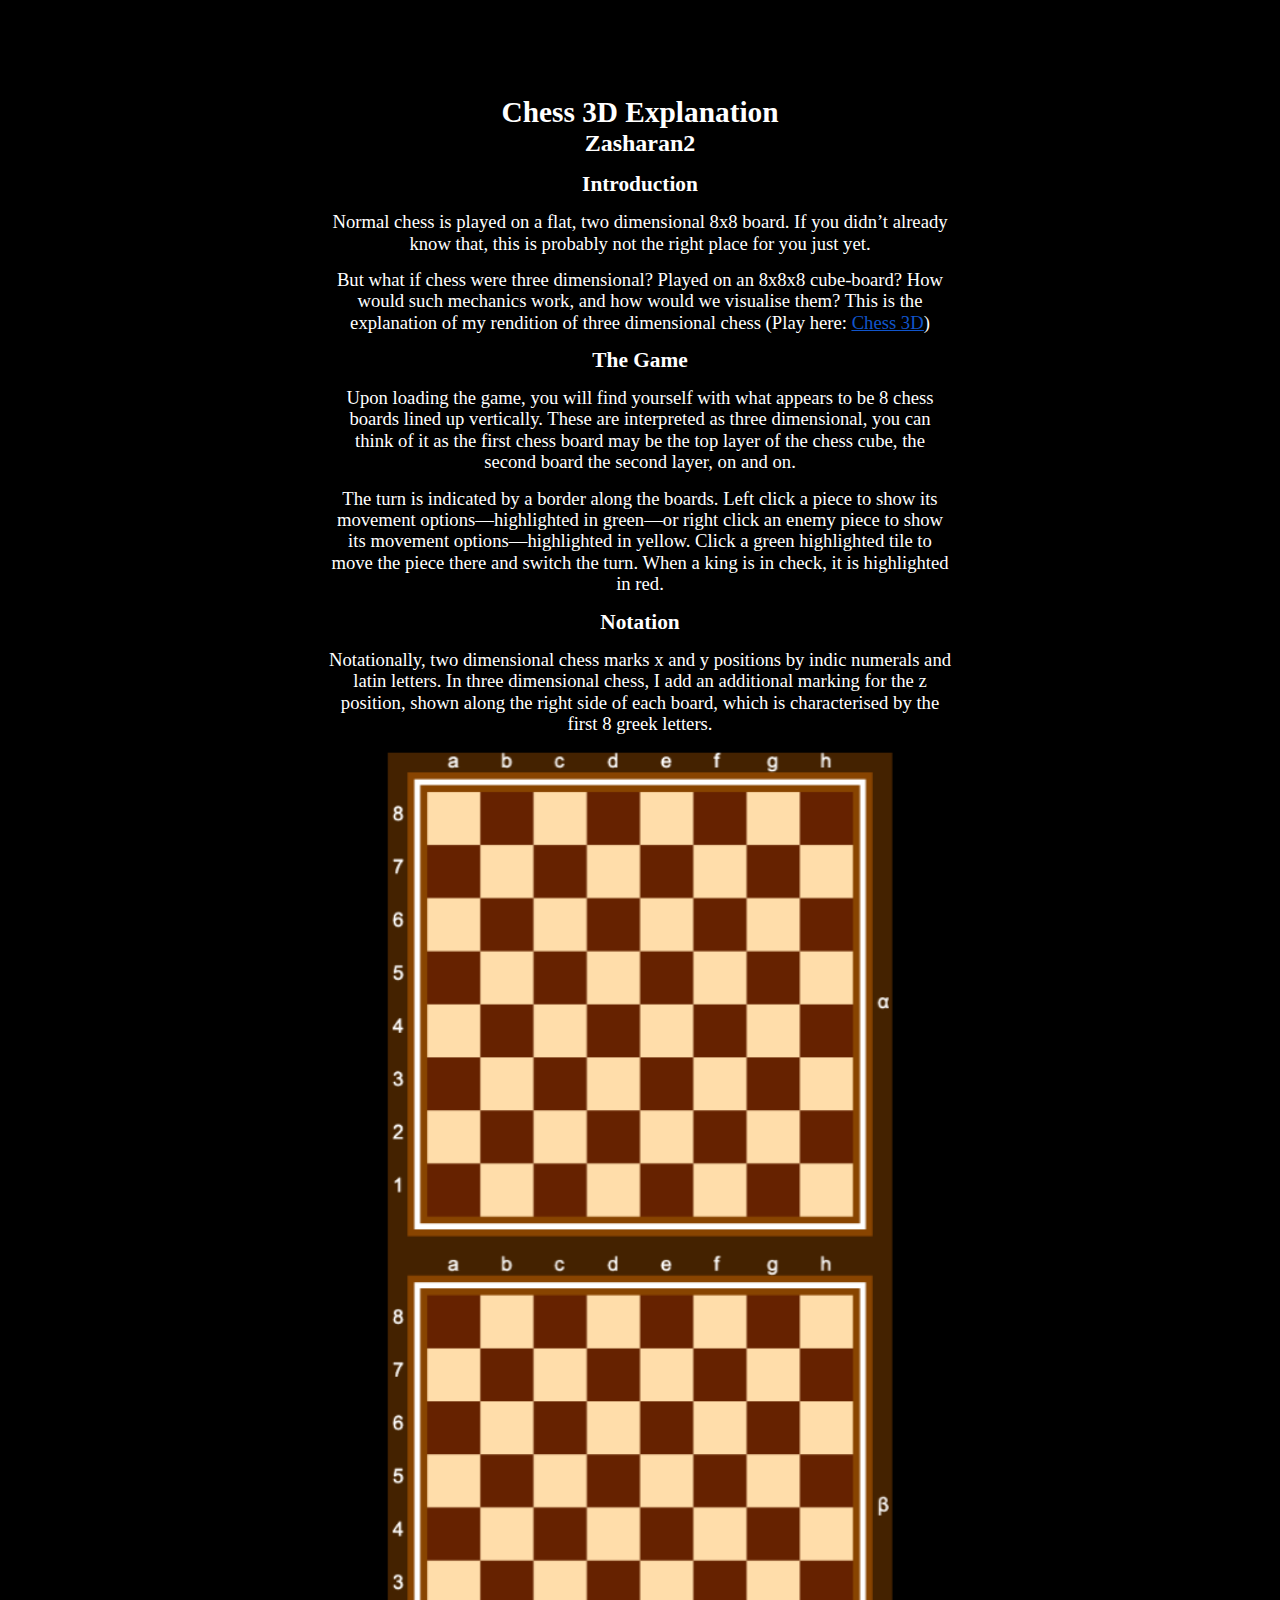
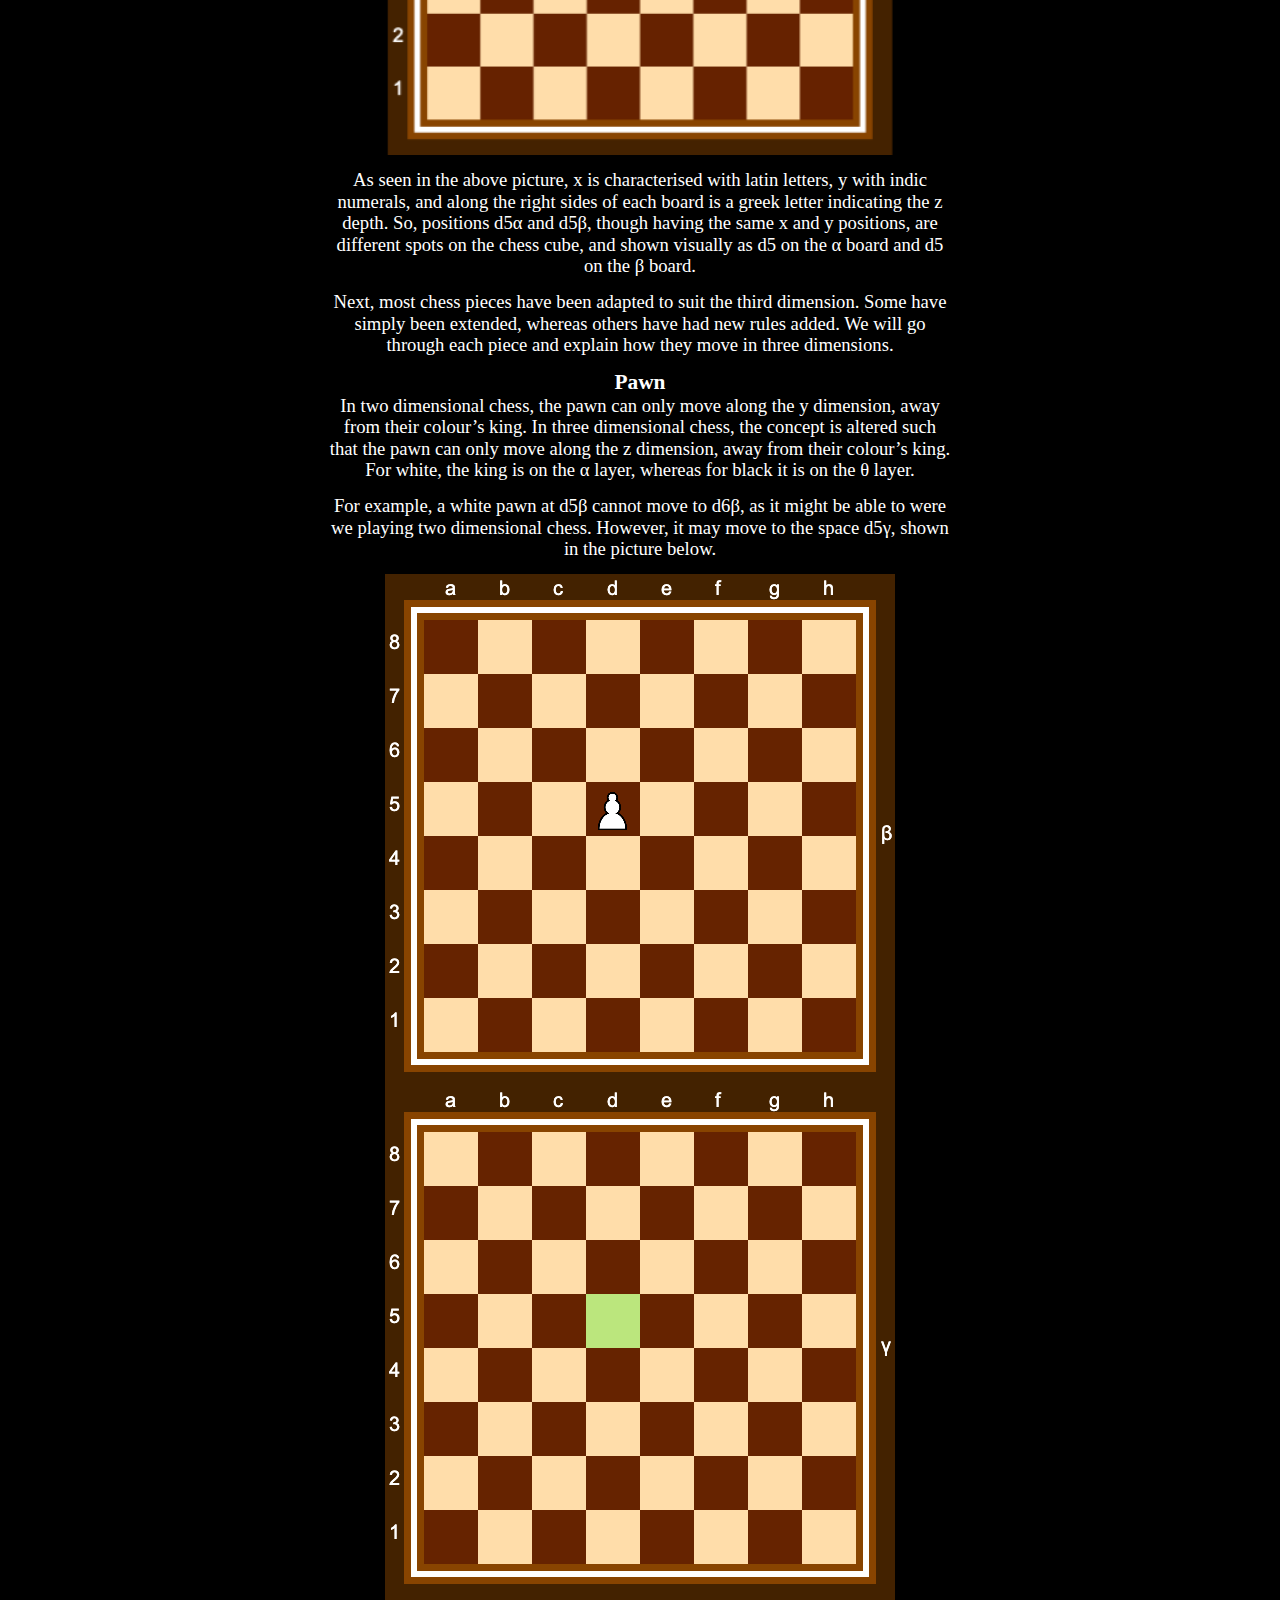
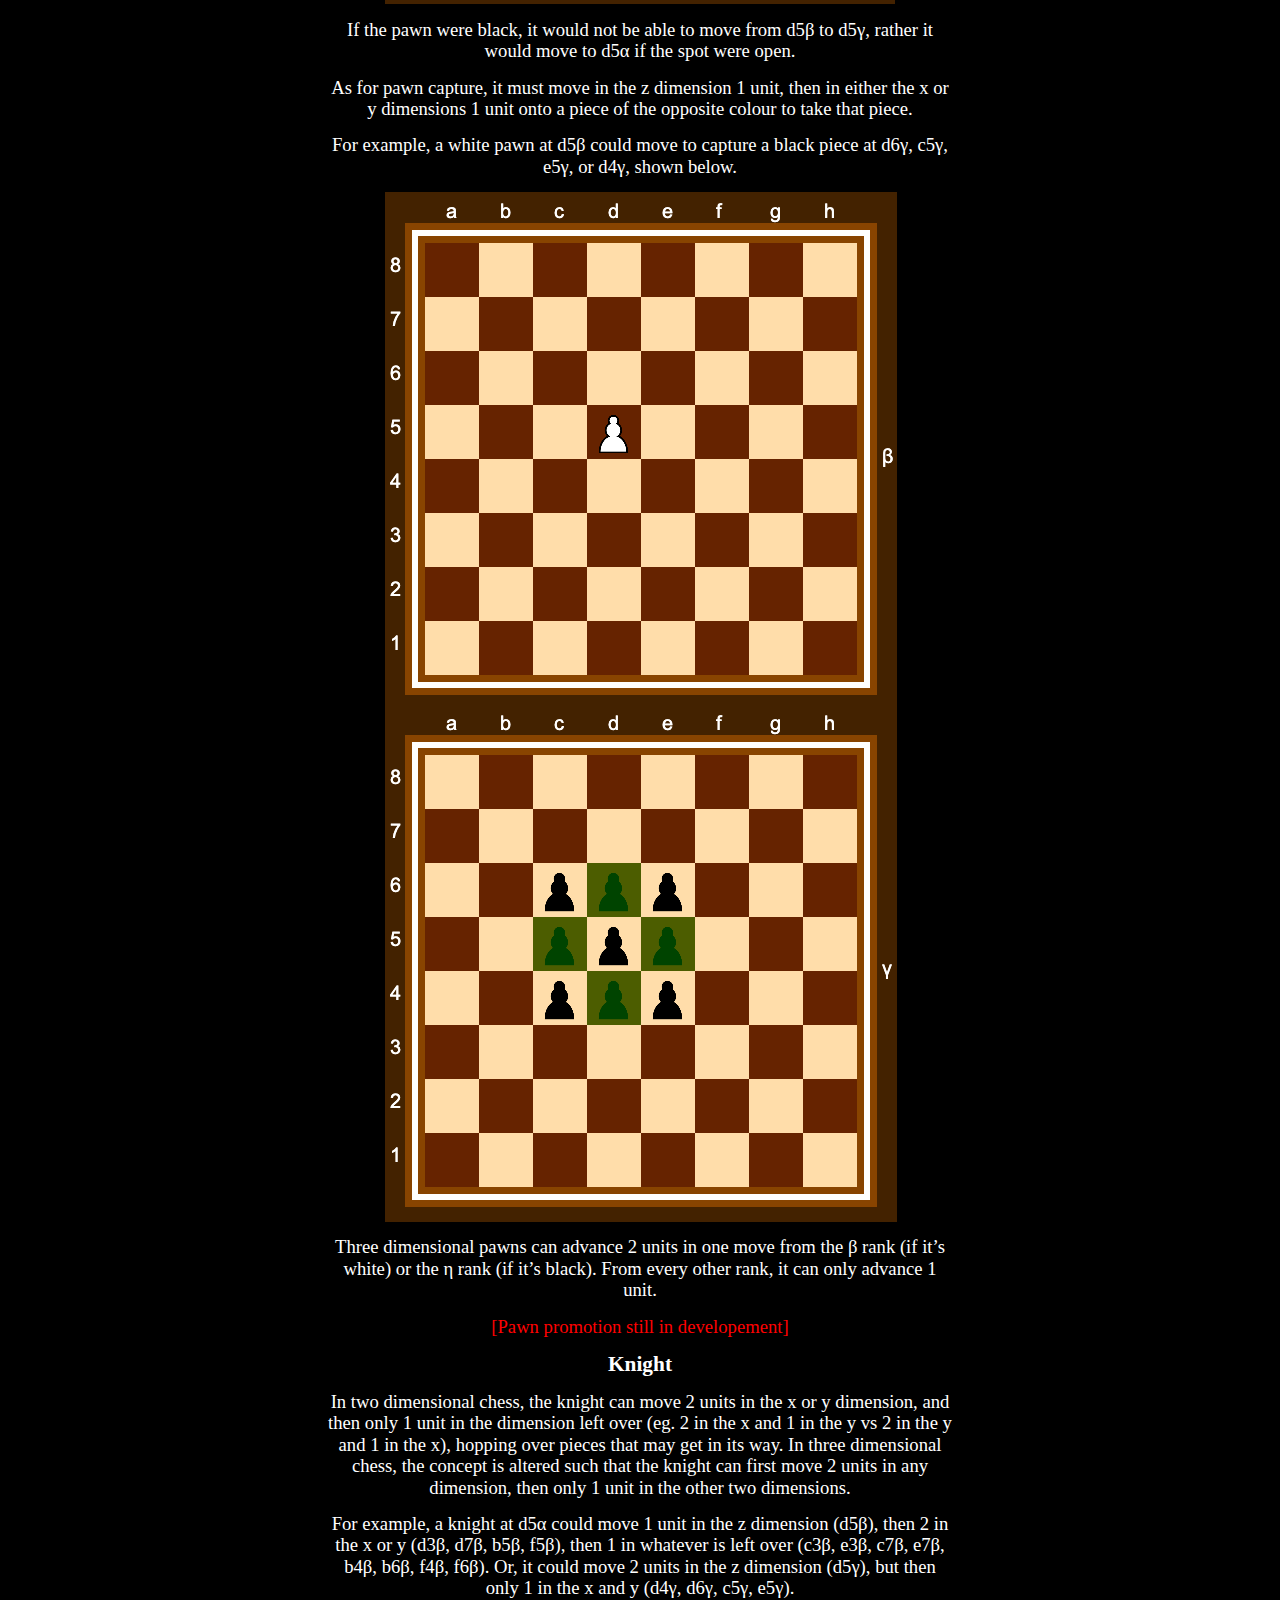
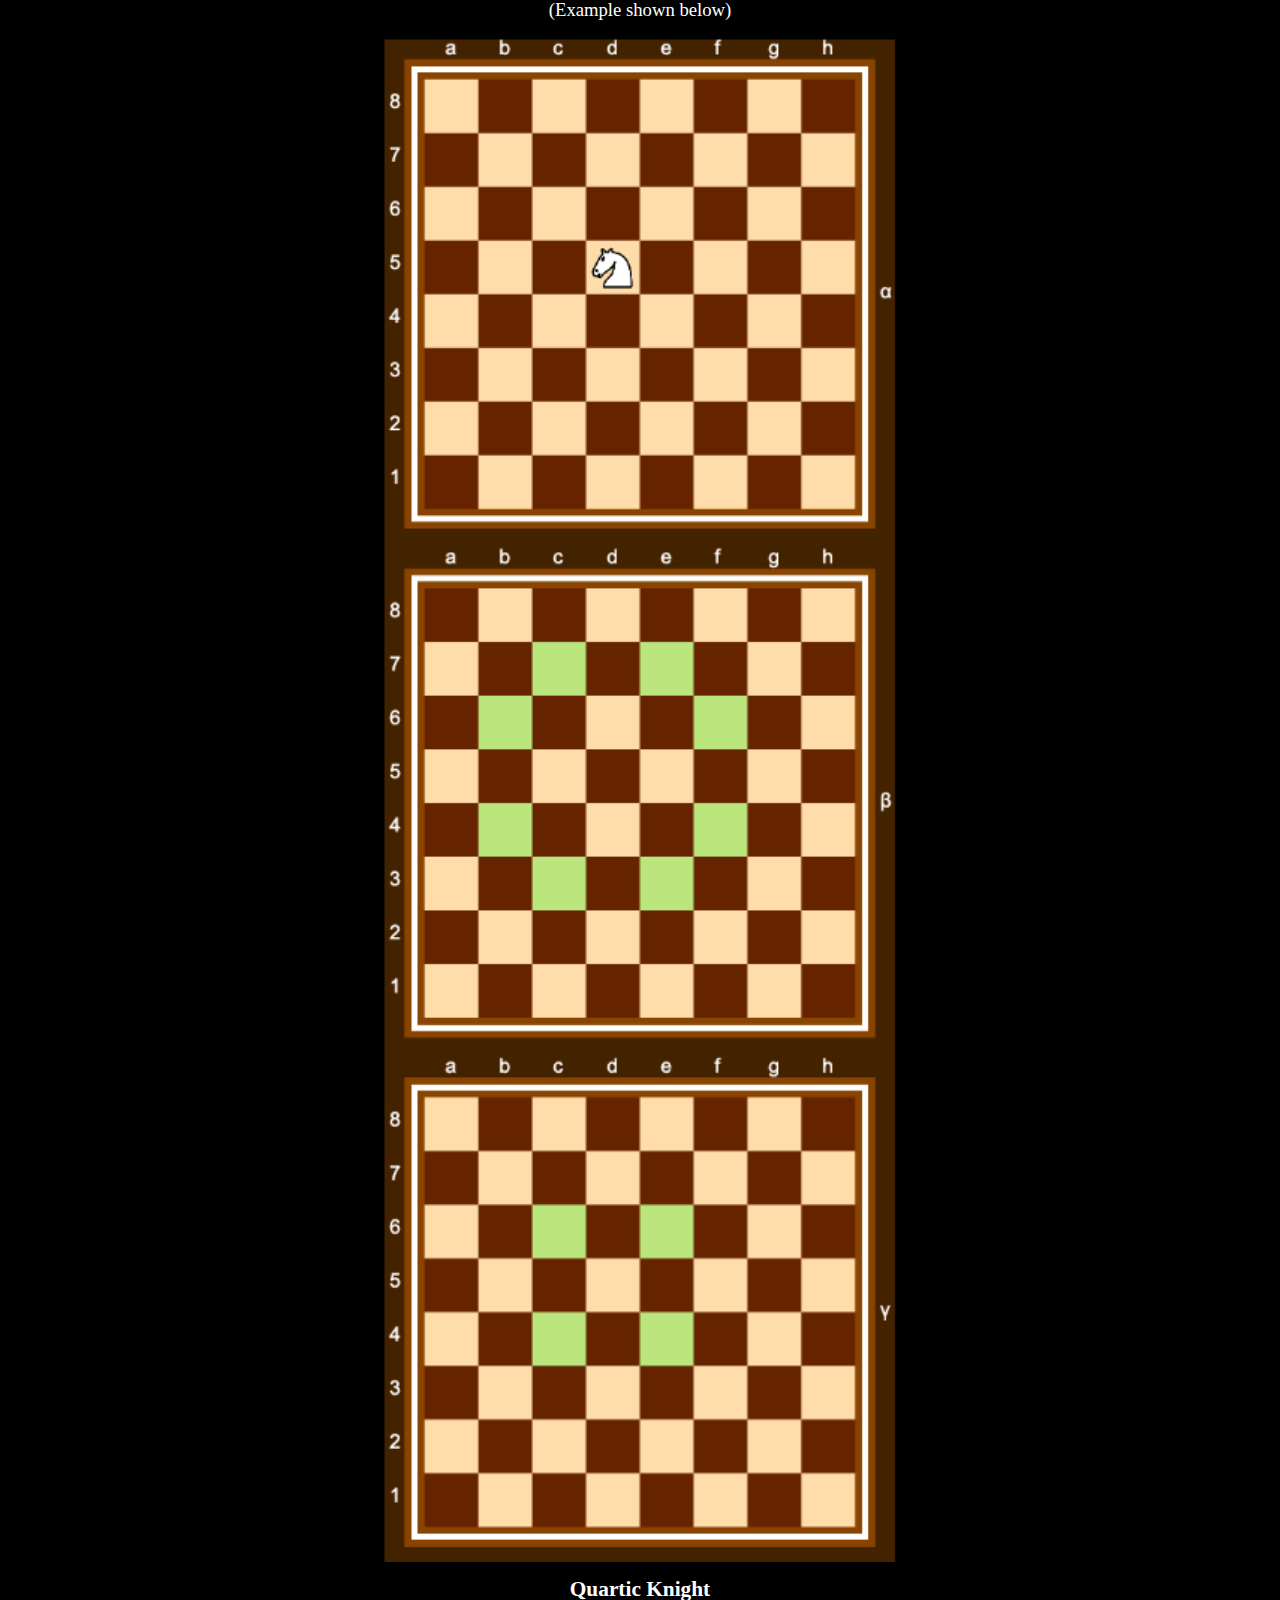
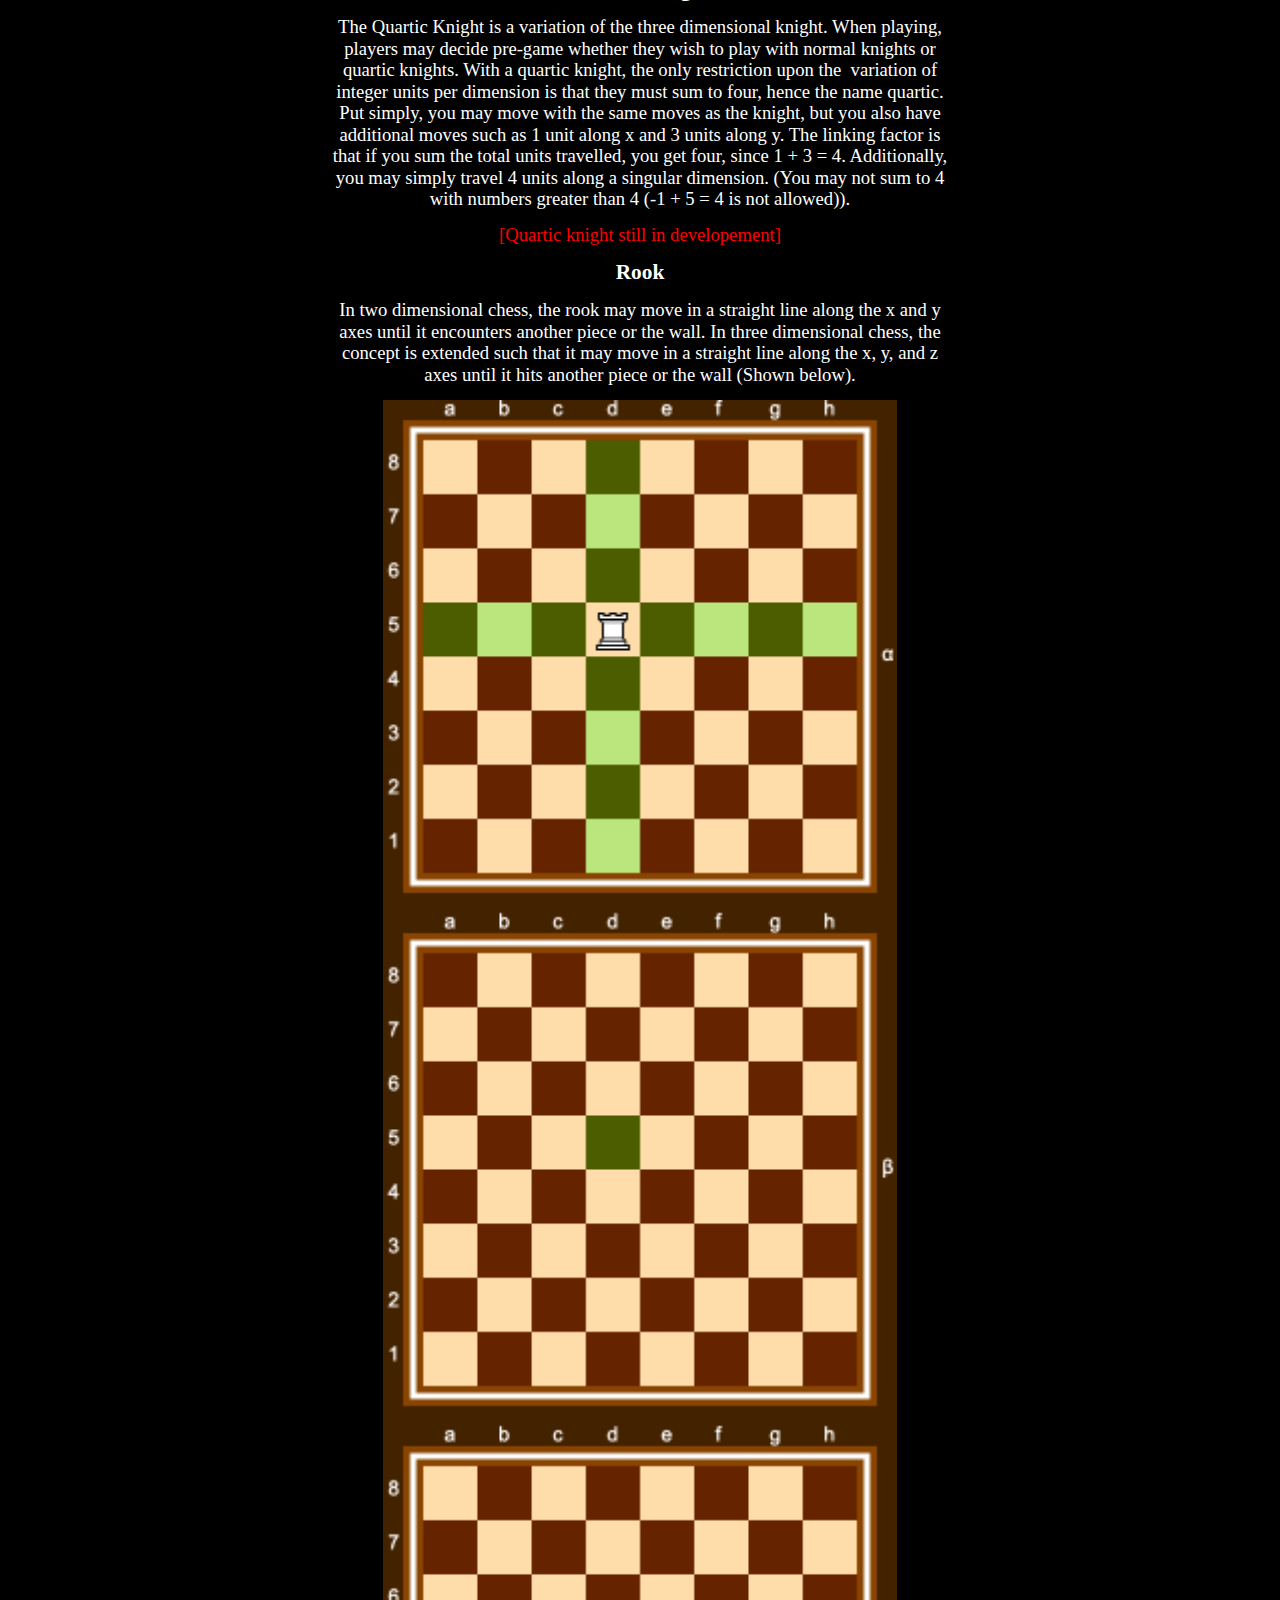
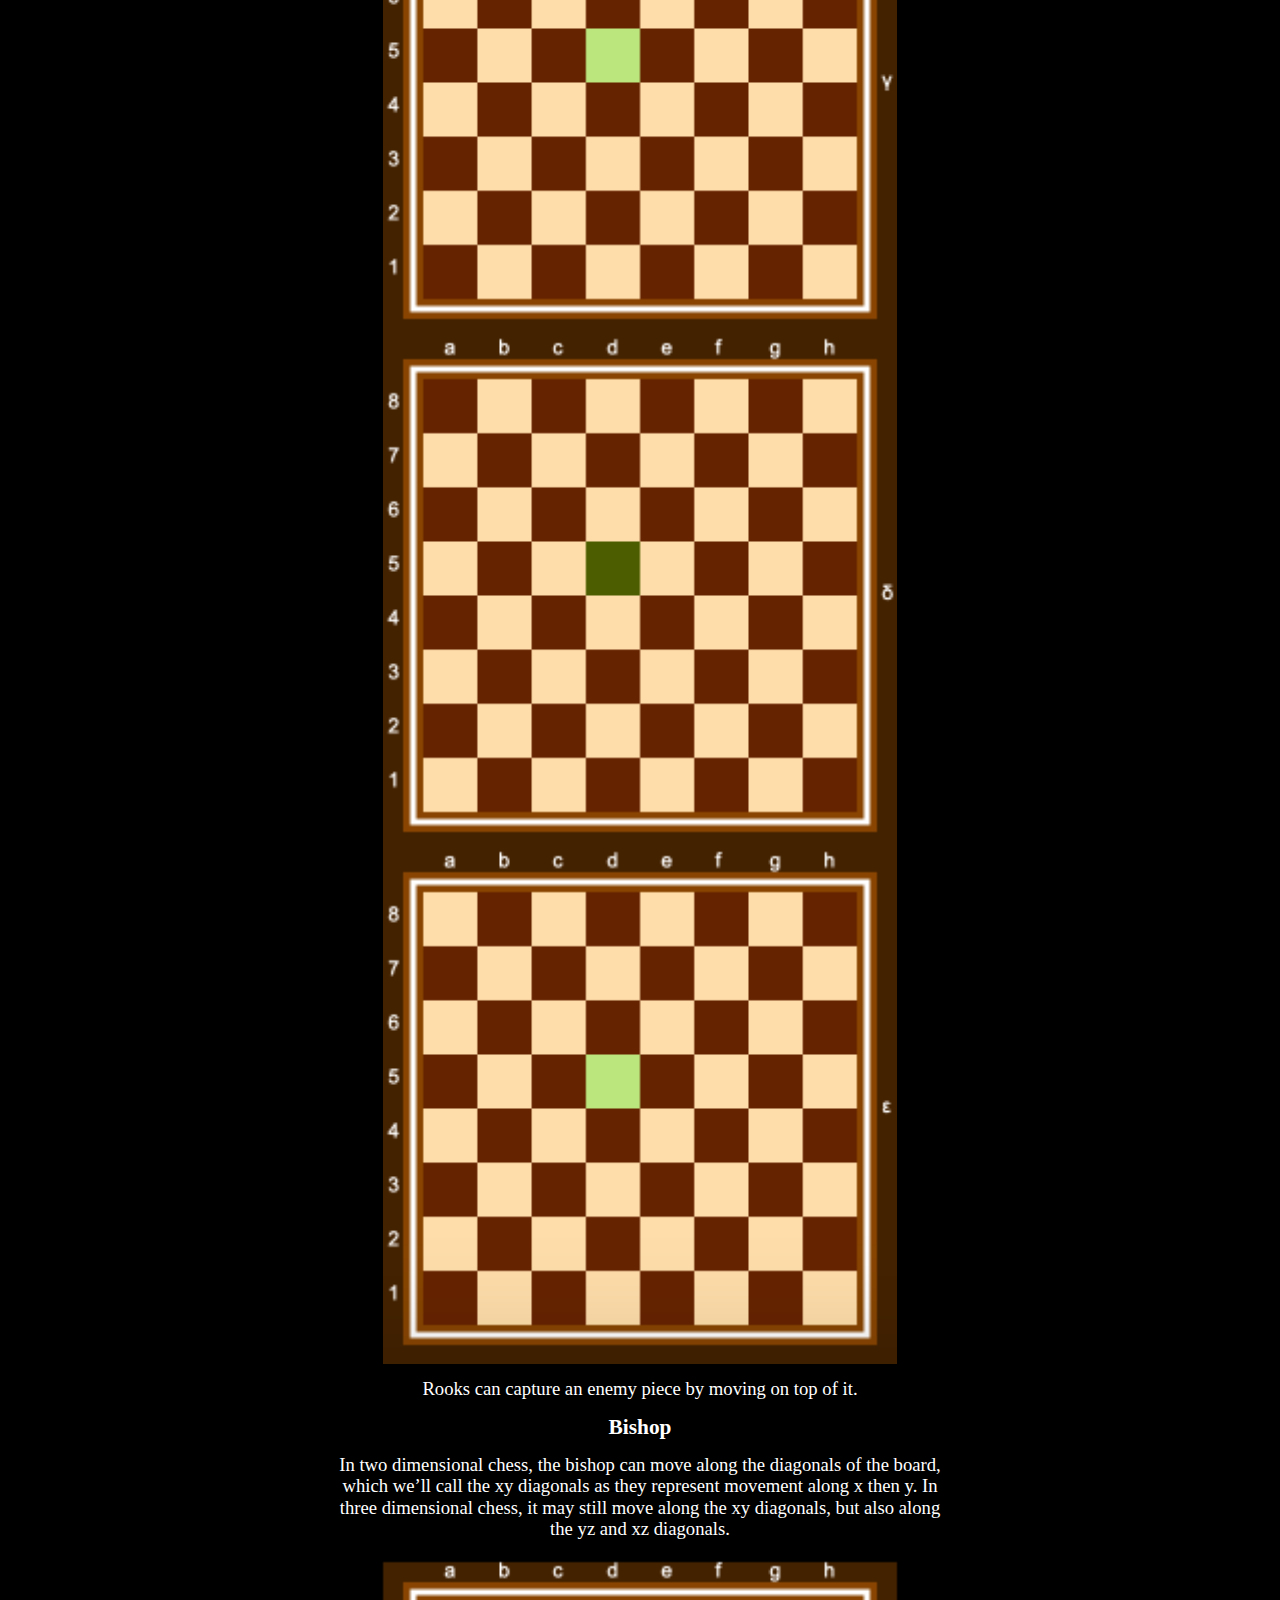
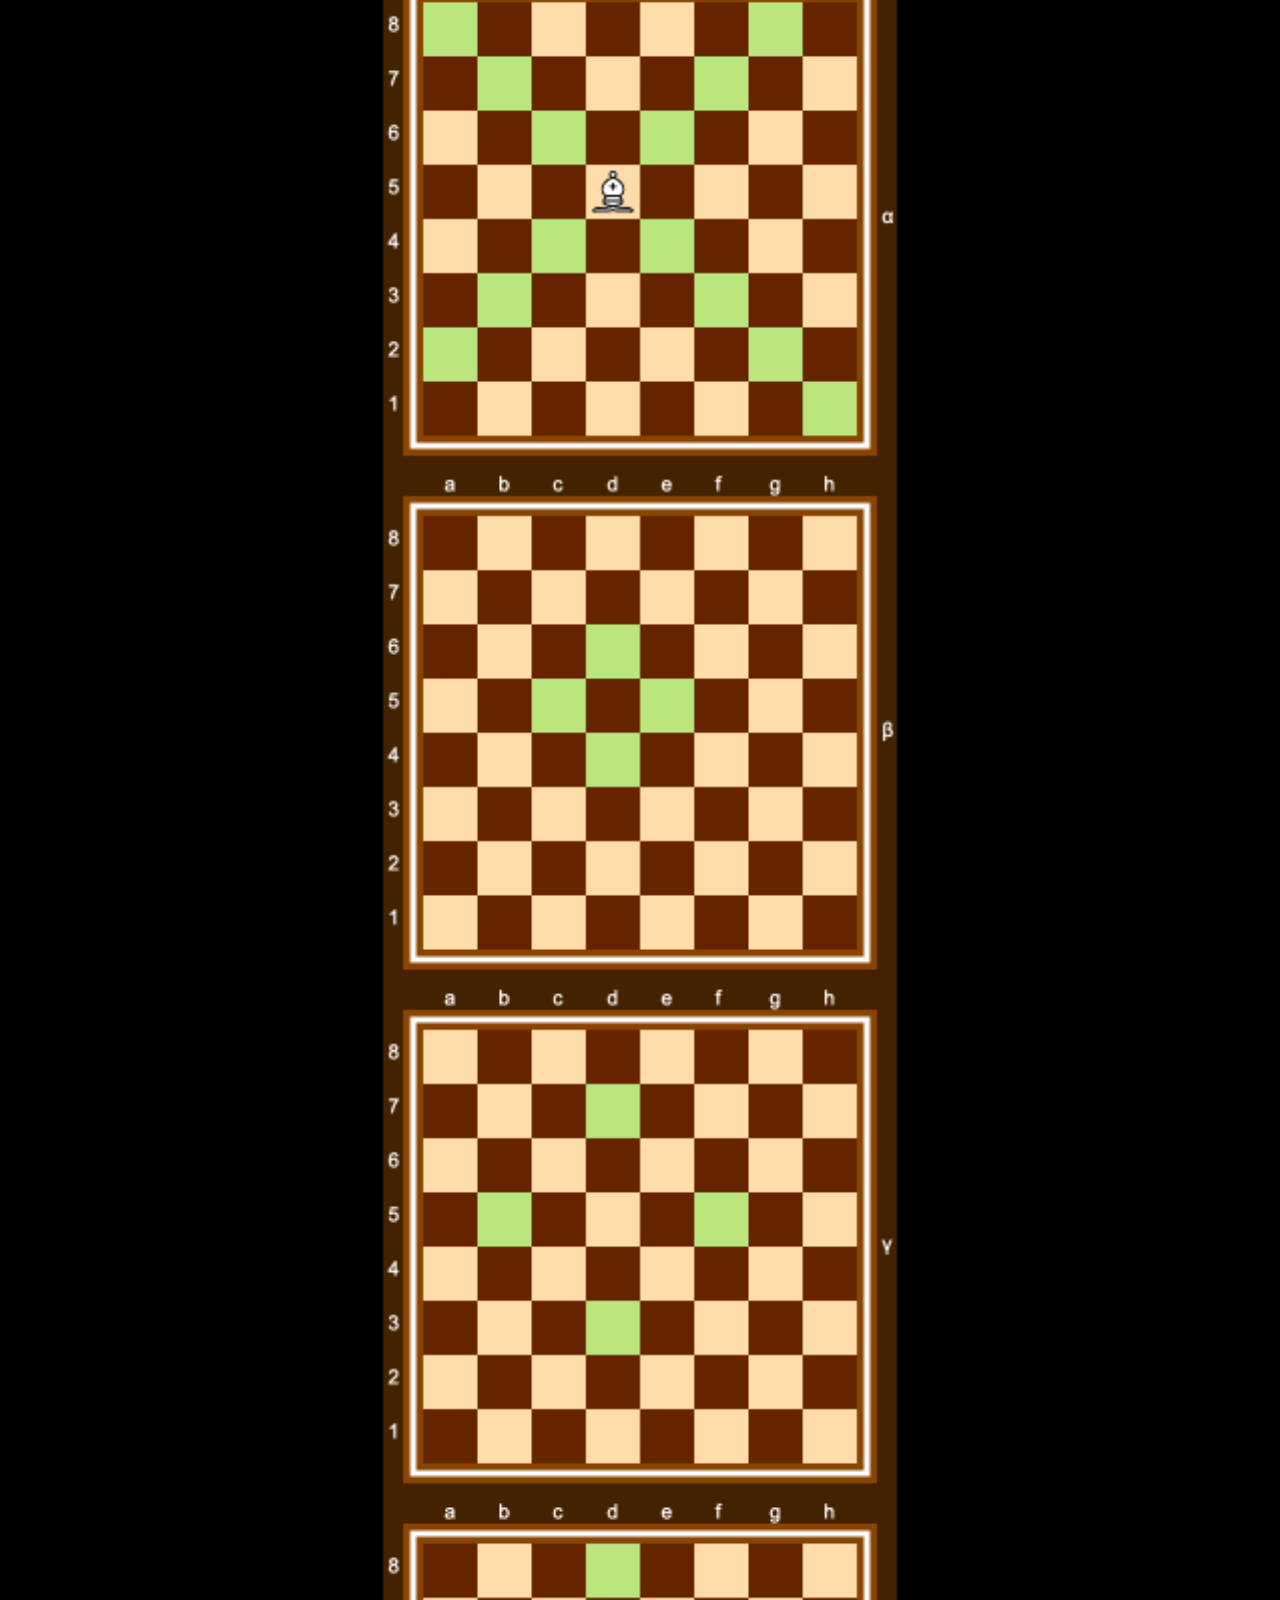
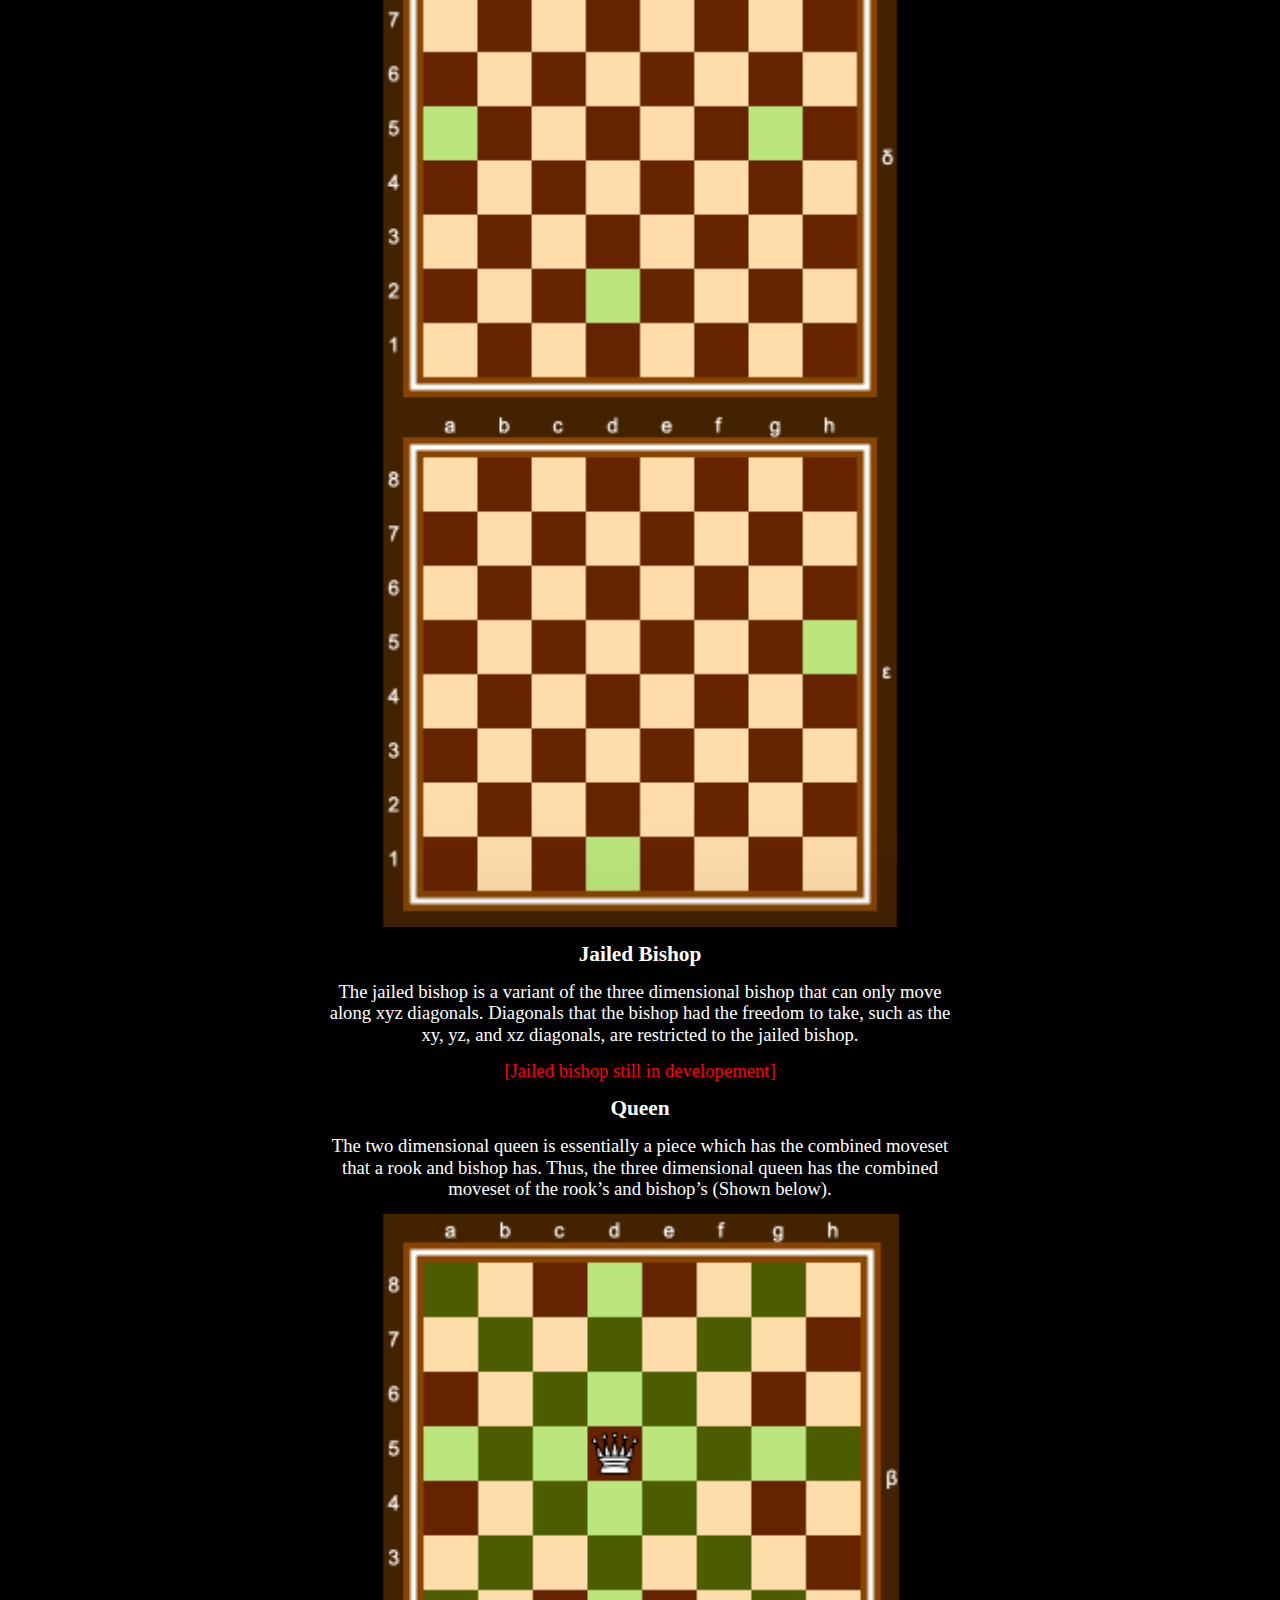
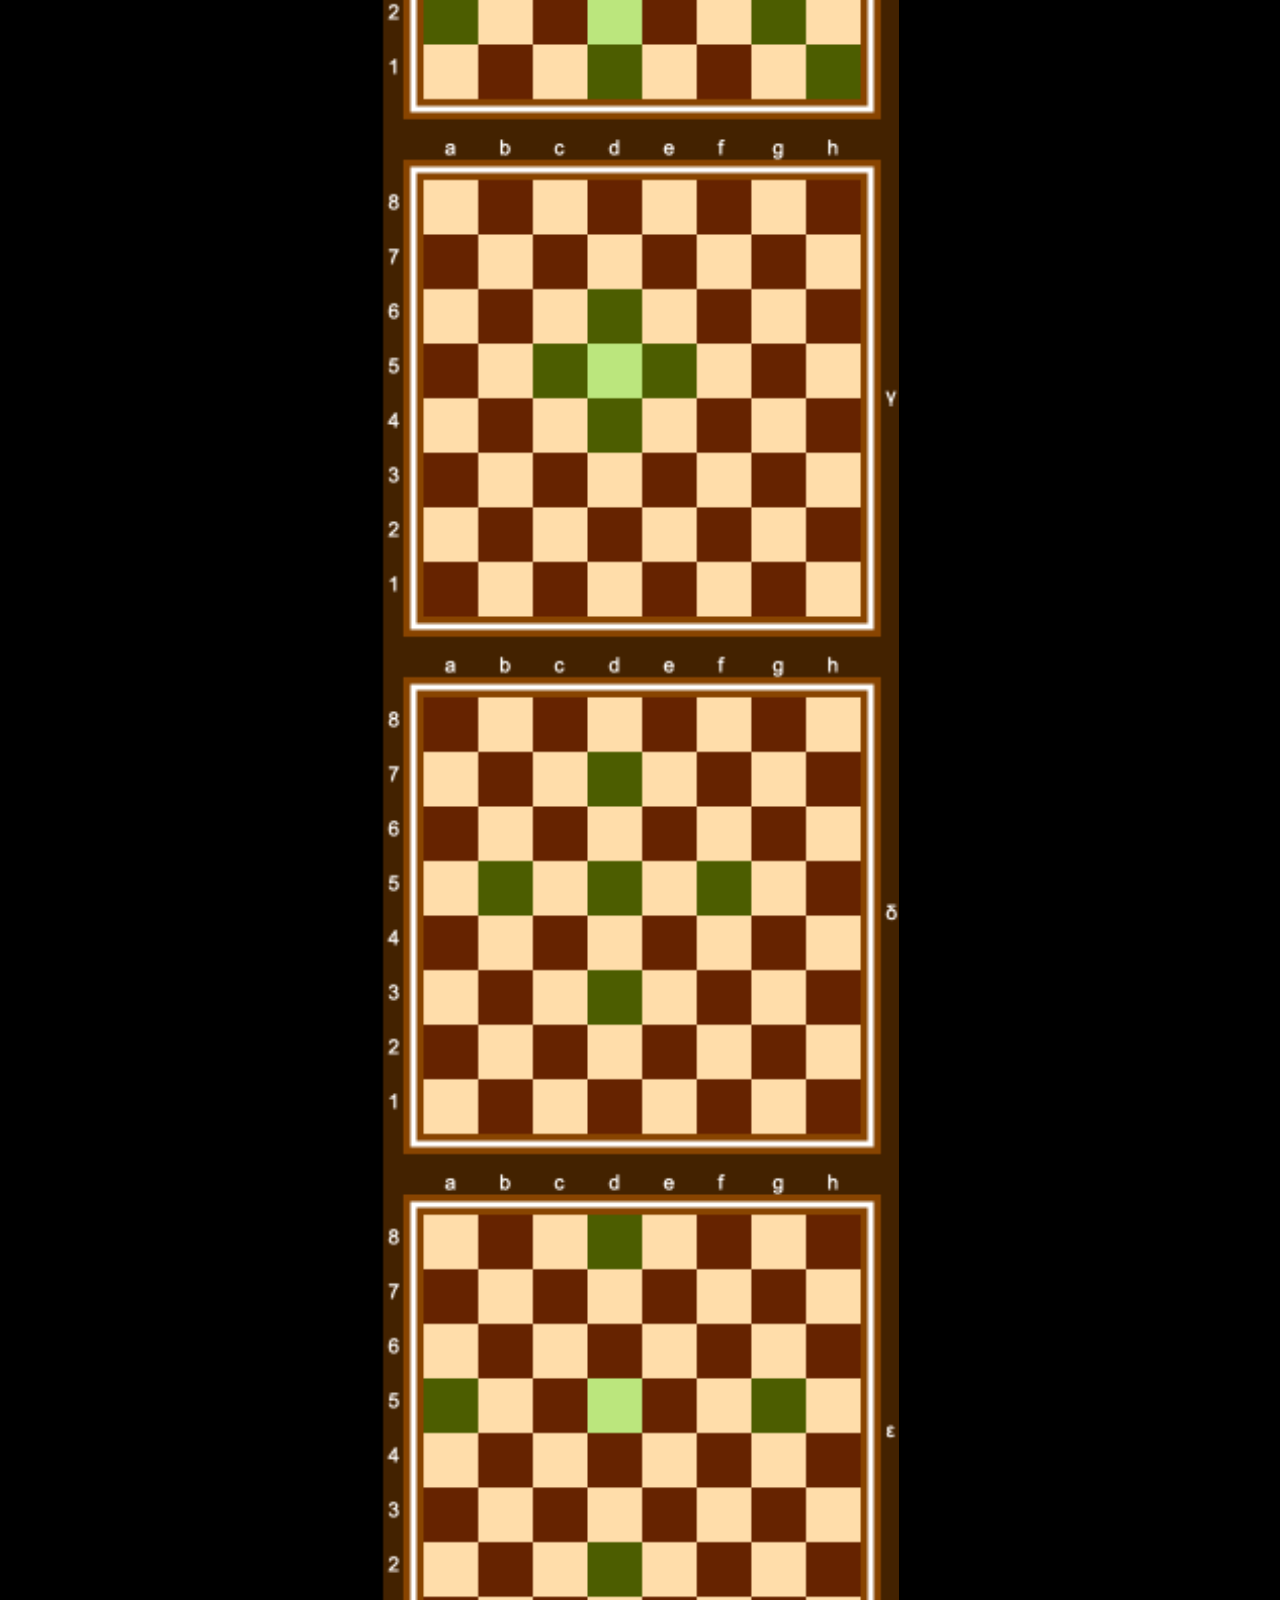
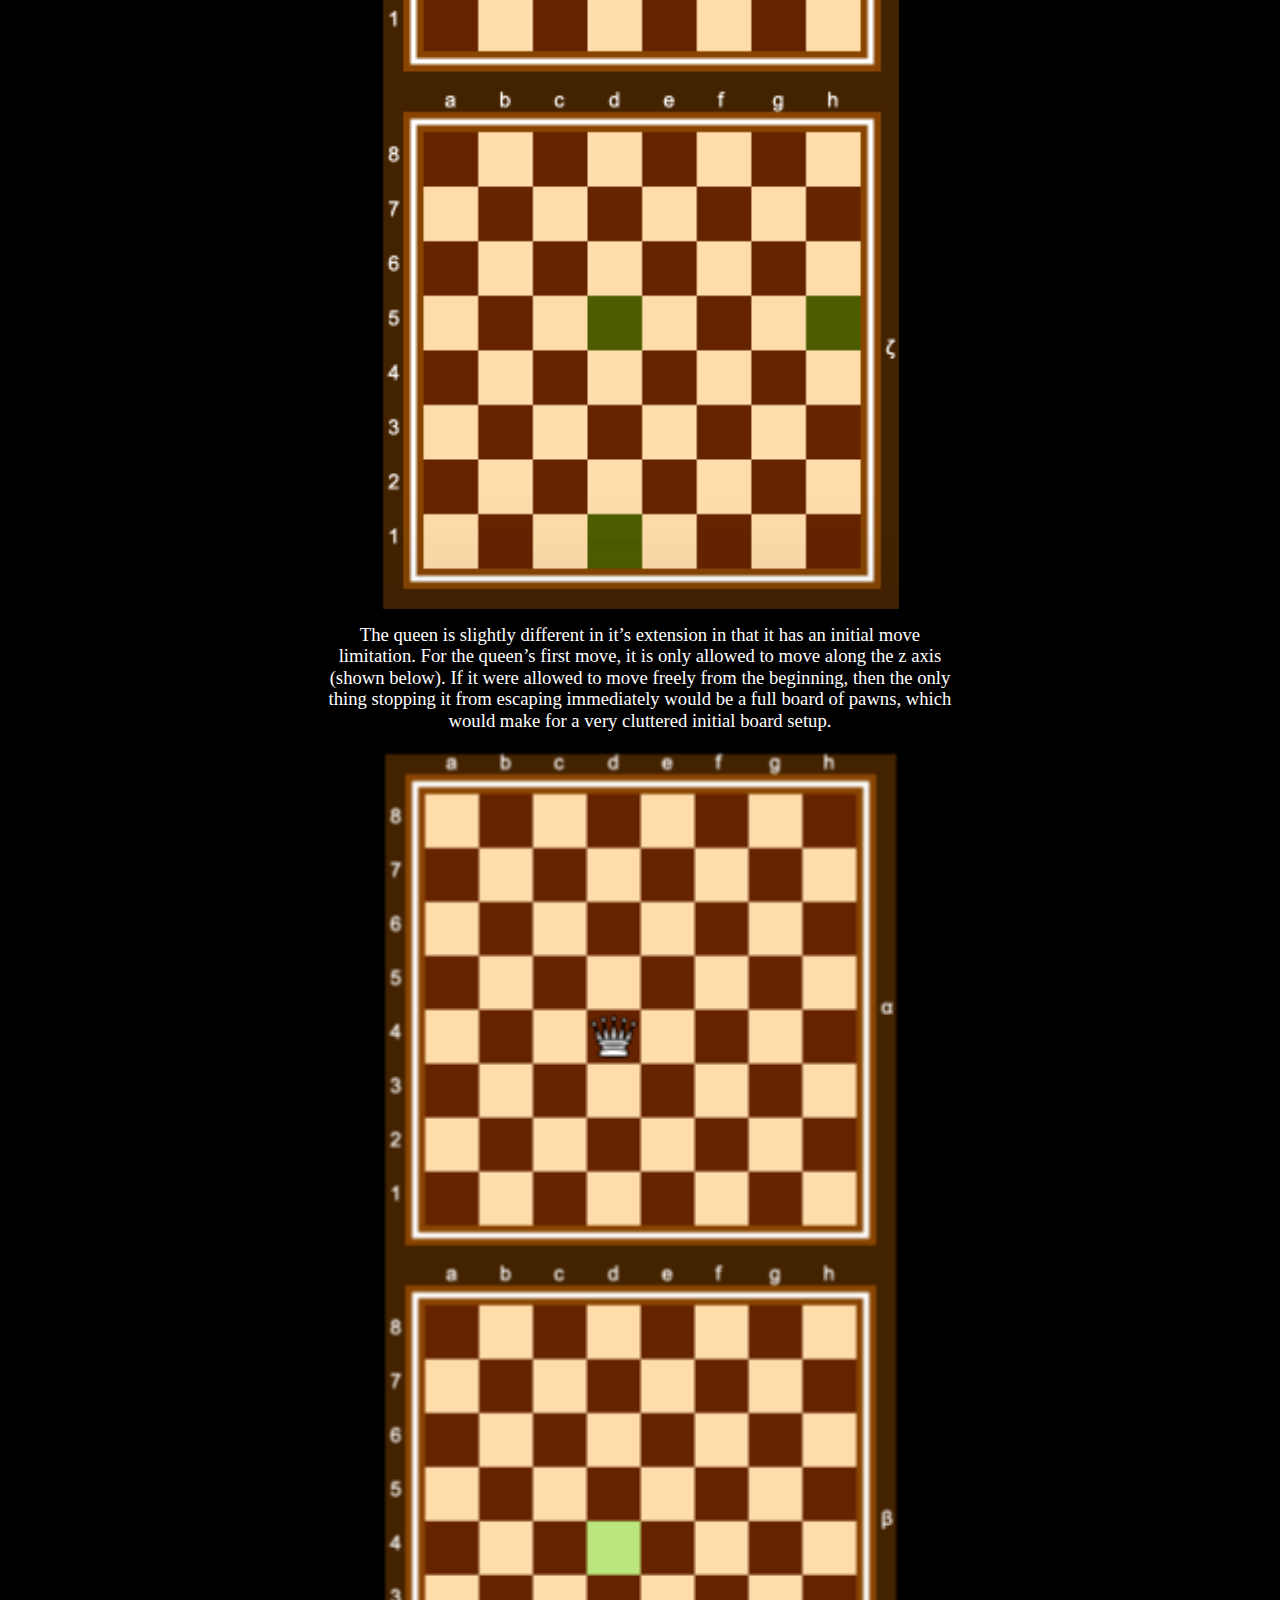
==== commit 2da5467a: "en passant in progress tag removed" ====
--- a/explain.html
+++ b/explain.html
@@ -1 +1 @@
-<html><head><meta content="text/html; charset=UTF-8" http-equiv="content-type"><style type="text/css">ol{margin:0;padding:0}table td,table th{padding:0}.c14{color:#ffffff;font-weight:700;text-decoration:none;vertical-align:baseline;font-size:14pt;font-family:"Comic Sans MS";font-style:normal}.c13{color:#ffffff;font-weight:700;text-decoration:none;vertical-align:baseline;font-size:18pt;font-family:"Comic Sans MS";font-style:normal}.c8{color:#ffffff;font-weight:400;text-decoration:none;vertical-align:baseline;font-size:16pt;font-family:"Comic Sans MS";font-style:normal}.c1{color:#ffffff;font-weight:400;text-decoration:none;vertical-align:baseline;font-size:14pt;font-family:"Comic Sans MS";font-style:normal}.c11{-webkit-text-decoration-skip:none;color:#1155cc;font-weight:400;text-decoration:underline;text-decoration-skip-ink:none;font-size:14pt;font-family:"Comic Sans MS"}.c9{color:#ffffff;font-weight:700;text-decoration:none;vertical-align:baseline;font-size:22pt;font-family:"Comic Sans MS";font-style:normal}.c4{color:#ffffff;font-weight:700;text-decoration:none;vertical-align:baseline;font-size:16pt;font-family:"Comic Sans MS";font-style:normal}.c7{color:#ff0000;font-weight:400;text-decoration:none;vertical-align:baseline;font-size:14pt;font-family:"Comic Sans MS";font-style:normal}.c0{padding-top:0pt;padding-bottom:0pt;line-height:1.15;orphans:2;widows:2;text-align:center}.c3{font-size:14pt;font-family:"Comic Sans MS";color:#ffffff;font-weight:400}.c5{font-size:16pt;font-family:"Comic Sans MS";color:#ffffff;font-weight:700}.c12{font-size:14pt;font-family:"Comic Sans MS";color:#ff0000;font-weight:400}.c6{background-color:#000000;max-width:468pt;padding:72pt 72pt 72pt 72pt}.c10{color:inherit;text-decoration:inherit}.c2{height:11pt}.title{padding-top:0pt;color:#000000;font-size:26pt;padding-bottom:3pt;font-family:"Arial";line-height:1.15;page-break-after:avoid;orphans:2;widows:2;text-align:left}.subtitle{padding-top:0pt;color:#666666;font-size:15pt;padding-bottom:16pt;font-family:"Arial";line-height:1.15;page-break-after:avoid;orphans:2;widows:2;text-align:left}li{color:#000000;font-size:11pt;font-family:"Arial"}p{margin:0;color:#000000;font-size:11pt;font-family:"Arial"}h1{padding-top:20pt;color:#000000;font-size:20pt;padding-bottom:6pt;font-family:"Arial";line-height:1.15;page-break-after:avoid;orphans:2;widows:2;text-align:left}h2{padding-top:18pt;color:#000000;font-size:16pt;padding-bottom:6pt;font-family:"Arial";line-height:1.15;page-break-after:avoid;orphans:2;widows:2;text-align:left}h3{padding-top:16pt;color:#434343;font-size:14pt;padding-bottom:4pt;font-family:"Arial";line-height:1.15;page-break-after:avoid;orphans:2;widows:2;text-align:left}h4{padding-top:14pt;color:#666666;font-size:12pt;padding-bottom:4pt;font-family:"Arial";line-height:1.15;page-break-after:avoid;orphans:2;widows:2;text-align:left}h5{padding-top:12pt;color:#666666;font-size:11pt;padding-bottom:4pt;font-family:"Arial";line-height:1.15;page-break-after:avoid;orphans:2;widows:2;text-align:left}h6{padding-top:12pt;color:#666666;font-size:11pt;padding-bottom:4pt;font-family:"Arial";line-height:1.15;page-break-after:avoid;font-style:italic;orphans:2;widows:2;text-align:left}body{margin:auto;max-width:960px}</style></head><body class="c6 doc-content"><p class="c0"><span class="c9">Chess 3D Explanation</span></p><p class="c0"><span class="c13">Zasharan2</span></p><p class="c0 c2"><span class="c14"></span></p><p class="c0"><span class="c4">Introduction</span></p><p class="c0 c2"><span class="c1"></span></p><p class="c0"><span class="c1">Normal chess is played on a flat, two dimensional 8x8 board. If you didn&rsquo;t already know that, this is probably not the right place for you just yet.</span></p><p class="c0 c2"><span class="c1"></span></p><p class="c0"><span class="c3">But what if chess were three dimensional? Played on an 8x8x8 cube-board? How would such mechanics work, and how would we visualise them? This is the explanation of my rendition of three dimensional chess (Play here: </span><span class="c11"><a class="c10" href="index.html">Chess 3D</a></span><span class="c3">)</span></p><p class="c0 c2"><span class="c1"></span></p><p class="c0"><span class="c4">The Game</span></p><p class="c0 c2"><span class="c1"></span></p><p class="c0"><span class="c1">Upon loading the game, you will find yourself with what appears to be 8 chess boards lined up vertically. These are interpreted as three dimensional, you can think of it as the first chess board may be the top layer of the chess cube, the second board the second layer, on and on.</span></p><p class="c0 c2"><span class="c1"></span></p><p class="c0"><span class="c1">The turn is indicated by a border along the boards. Left click a piece to show its movement options&mdash;highlighted in green&mdash;or right click an enemy piece to show its movement options&mdash;highlighted in yellow. Click a green highlighted tile to move the piece there and switch the turn. When a king is in check, it is highlighted in red.</span></p><p class="c0 c2"><span class="c1"></span></p><p class="c0"><span class="c4">Notation</span></p><p class="c0 c2"><span class="c1"></span></p><p class="c0"><span class="c1">Notationally, two dimensional chess marks x and y positions by indic numerals and latin letters. In three dimensional chess, I add an additional marking for the z position, shown along the right side of each board, which is characterised by the first 8 greek letters.</span></p><p class="c0 c2"><span class="c1"></span></p><p class="c0"><span style="overflow: hidden; display: inline-block; margin: 0.00px 0.00px; border: 0.00px solid #000000; transform: rotate(0.00rad) translateZ(0px); -webkit-transform: rotate(0.00rad) translateZ(0px); width: 511.57px; height: 1005.33px;"><img alt="" src="images/image7.png" style="width: 511.57px; height: 1005.33px; margin-left: 0.00px; margin-top: 0.00px; transform: rotate(0.00rad) translateZ(0px); -webkit-transform: rotate(0.00rad) translateZ(0px);" title=""></span></p><p class="c0 c2"><span class="c1"></span></p><p class="c0"><span class="c1">As seen in the above picture, x is characterised with latin letters, y with indic numerals, and along the right sides of each board is a greek letter indicating the z depth. So, positions d5&alpha; and d5&beta;, though having the same x and y positions, are different spots on the chess cube, and shown visually as d5 on the &alpha; board and d5 on the &beta; board.</span></p><p class="c0 c2"><span class="c1"></span></p><p class="c0"><span class="c1">Next, most chess pieces have been adapted to suit the third dimension. Some have simply been extended, whereas others have had new rules added. We will go through each piece and explain how they move in three dimensions.</span></p><p class="c0 c2"><span class="c1"></span></p><p class="c0"><span class="c4">Pawn</span></p><p class="c0"><span class="c1">In two dimensional chess, the pawn can only move along the y dimension, away from their colour&rsquo;s king. In three dimensional chess, the concept is altered such that the pawn can only move along the z dimension, away from their colour&rsquo;s king. For white, the king is on the &alpha; layer, whereas for black it is on the &theta; layer.</span></p><p class="c0 c2"><span class="c1"></span></p><p class="c0"><span class="c3">For example, a white pawn at d5&beta; cannot move to d6&beta;, as it might be able to were we playing two dimensional chess. However, it may move to the space d5&gamma;, shown in the picture below.</span></p><p class="c0 c2"><span class="c1"></span></p><p class="c0"><span style="overflow: hidden; display: inline-block; margin: 0.00px 0.00px; border: 0.00px solid #000000; transform: rotate(0.00rad) translateZ(0px); -webkit-transform: rotate(0.00rad) translateZ(0px); width: 510.00px; height: 1030.00px;"><img alt="" src="images/image4.png" style="width: 510.00px; height: 1030.00px; margin-left: 0.00px; margin-top: 0.00px; transform: rotate(0.00rad) translateZ(0px); -webkit-transform: rotate(0.00rad) translateZ(0px);" title=""></span></p><p class="c0 c2"><span class="c1"></span></p><p class="c0"><span class="c1">If the pawn were black, it would not be able to move from d5&beta; to d5&gamma;, rather it would move to d5&alpha; if the spot were open.</span></p><p class="c0 c2"><span class="c1"></span></p><p class="c0"><span class="c1">As for pawn capture, it must move in the z dimension 1 unit, then in either the x or y dimensions 1 unit onto a piece of the opposite colour to take that piece.</span></p><p class="c0 c2"><span class="c1"></span></p><p class="c0"><span class="c1">For example, a white pawn at d5&beta; could move to capture a black piece at d6&gamma;, c5&gamma;, e5&gamma;, or d4&gamma;, shown below.</span></p><p class="c0 c2"><span class="c1"></span></p><p class="c0"><span style="overflow: hidden; display: inline-block; margin: 0.00px 0.00px; border: 0.00px solid #000000; transform: rotate(0.00rad) translateZ(0px); -webkit-transform: rotate(0.00rad) translateZ(0px); width: 516.00px; height: 1030.00px;"><img alt="" src="images/image8.png" style="width: 516.00px; height: 1030.00px; margin-left: 0.00px; margin-top: 0.00px; transform: rotate(0.00rad) translateZ(0px); -webkit-transform: rotate(0.00rad) translateZ(0px);" title=""></span></p><p class="c0 c2"><span class="c1"></span></p><p class="c0"><span class="c1">Three dimensional pawns can advance 2 units in one move from the &beta; rank (if it&rsquo;s white) or the &eta; rank (if it&rsquo;s black). From every other rank, it can only advance 1 unit.</span></p><p class="c0 c2"><span class="c1"></span></p><p class="c0"><span class="c7">[En passant &amp; pawn promotion still in developement]</span></p><p class="c0 c2"><span class="c1"></span></p><p class="c0"><span class="c5">Knight</span></p><p class="c0 c2"><span class="c1"></span></p><p class="c0"><span class="c1">In two dimensional chess, the knight can move 2 units in the x or y dimension, and then only 1 unit in the dimension left over (eg. 2 in the x and 1 in the y vs 2 in the y and 1 in the x), hopping over pieces that may get in its way. In three dimensional chess, the concept is altered such that the knight can first move 2 units in any dimension, then only 1 unit in the other two dimensions.</span></p><p class="c0 c2"><span class="c1"></span></p><p class="c0"><span class="c1">For example, a knight at d5&alpha; could move 1 unit in the z dimension (d5&beta;), then 2 in the x or y (d3&beta;, d7&beta;, b5&beta;, f5&beta;), then 1 in whatever is left over (c3&beta;, e3&beta;, c7&beta;, e7&beta;, b4&beta;, b6&beta;, f4&beta;, f6&beta;). Or, it could move 2 units in the z dimension (d5&gamma;), but then only 1 in the x and y (d4&gamma;, d6&gamma;, c5&gamma;, e5&gamma;). </span></p><p class="c0"><span class="c1">(Example shown below)</span></p><p class="c0 c2"><span class="c1"></span></p><p class="c0"><span style="overflow: hidden; display: inline-block; margin: 0.00px 0.00px; border: 0.00px solid #000000; transform: rotate(0.00rad) translateZ(0px); -webkit-transform: rotate(0.00rad) translateZ(0px); width: 521.00px; height: 1527.59px;"><img alt="" src="images/image3.png" style="width: 521.00px; height: 1527.59px; margin-left: 0.00px; margin-top: 0.00px; transform: rotate(0.00rad) translateZ(0px); -webkit-transform: rotate(0.00rad) translateZ(0px);" title=""></span></p><p class="c0 c2"><span class="c1"></span></p><p class="c0"><span class="c4">Quartic Knight</span></p><p class="c0 c2"><span class="c1"></span></p><p class="c0"><span class="c1">The Quartic Knight is a variation of the three dimensional knight. When playing, players may decide pre-game whether they wish to play with normal knights or quartic knights. With a quartic knight, the only restriction upon the &nbsp;variation of integer units per dimension is that they must sum to four, hence the name quartic. Put simply, you may move with the same moves as the knight, but you also have additional moves such as 1 unit along x and 3 units along y. The linking factor is that if you sum the total units travelled, you get four, since 1 + 3 = 4. Additionally, you may simply travel 4 units along a singular dimension. (You may not sum to 4 with numbers greater than 4 (-1 + 5 = 4 is not allowed)).</span></p><p class="c0 c2"><span class="c1"></span></p><p class="c0"><span class="c12">[Quartic knight still in developement]</span></p><p class="c0 c2"><span class="c1"></span></p><p class="c0"><span class="c5">Rook</span></p><p class="c0 c2"><span class="c1"></span></p><p class="c0"><span class="c1">In two dimensional chess, the rook may move in a straight line along the x and y axes until it encounters another piece or the wall. In three dimensional chess, the concept is extended such that it may move in a straight line along the x, y, and z axes until it hits another piece or the wall (Shown below).</span></p><p class="c0 c2"><span class="c1"></span></p><p class="c0"><span style="overflow: hidden; display: inline-block; margin: 0.00px 0.00px; border: 0.00px solid #000000; transform: rotate(0.00rad) translateZ(0px); -webkit-transform: rotate(0.00rad) translateZ(0px); width: 514.00px; height: 2563.91px;"><img alt="" src="images/image10.png" style="width: 514.00px; height: 2569.00px; margin-left: 0.00px; margin-top: -0.00px; transform: rotate(0.00rad) translateZ(0px); -webkit-transform: rotate(0.00rad) translateZ(0px);" title=""></span></p><p class="c0 c2"><span class="c1"></span></p><p class="c0"><span class="c1">Rooks can capture an enemy piece by moving on top of it.</span></p><p class="c0 c2"><span class="c1"></span></p><p class="c0"><span class="c4">Bishop</span></p><p class="c0 c2"><span class="c1"></span></p><p class="c0"><span class="c1">In two dimensional chess, the bishop can move along the diagonals of the board, which we&rsquo;ll call the xy diagonals as they represent movement along x then y. In three dimensional chess, it may still move along the xy diagonals, but also along the yz and xz diagonals.</span></p><p class="c0 c2"><span class="c1"></span></p><p class="c0"><span style="overflow: hidden; display: inline-block; margin: 0.00px 0.00px; border: 0.00px solid #000000; transform: rotate(0.00rad) translateZ(0px); -webkit-transform: rotate(0.00rad) translateZ(0px); width: 522.50px; height: 2572.80px;"><img alt="" src="images/image9.png" style="width: 522.50px; height: 2572.80px; margin-left: 0.00px; margin-top: 0.00px; transform: rotate(0.00rad) translateZ(0px); -webkit-transform: rotate(0.00rad) translateZ(0px);" title=""></span></p><p class="c0 c2"><span class="c1"></span></p><p class="c0"><span class="c5">Jailed Bishop</span></p><p class="c0 c2"><span class="c1"></span></p><p class="c0"><span class="c1">The jailed bishop is a variant of the three dimensional bishop that can only move along xyz diagonals. Diagonals that the bishop had the freedom to take, such as the xy, yz, and xz diagonals, are restricted to the jailed bishop.</span></p><p class="c0 c2"><span class="c1"></span></p><p class="c0"><span class="c7">[Jailed bishop still in developement]</span></p><p class="c0 c2"><span class="c1"></span></p><p class="c0"><span class="c5">Queen</span></p><p class="c0 c2"><span class="c1"></span></p><p class="c0"><span class="c1">The two dimensional queen is essentially a piece which has the combined moveset that a rook and bishop has. Thus, the three dimensional queen has the combined moveset of the rook&rsquo;s and bishop&rsquo;s (Shown below).</span></p><p class="c0 c2"><span class="c1"></span></p><p class="c0"><span style="overflow: hidden; display: inline-block; margin: 0.00px 0.00px; border: 0.00px solid #000000; transform: rotate(0.00rad) translateZ(0px); -webkit-transform: rotate(0.00rad) translateZ(0px); width: 517.80px; height: 2594.97px;"><img alt="" src="images/image6.png" style="width: 517.80px; height: 2594.97px; margin-left: 0.00px; margin-top: 0.00px; transform: rotate(0.00rad) translateZ(0px); -webkit-transform: rotate(0.00rad) translateZ(0px);" title=""></span></p><p class="c0 c2"><span class="c1"></span></p><p class="c0"><span class="c1">The queen is slightly different in it&rsquo;s extension in that it has an initial move limitation. For the queen&rsquo;s first move, it is only allowed to move along the z axis (shown below). If it were allowed to move freely from the beginning, then the only thing stopping it from escaping immediately would be a full board of pawns, which would make for a very cluttered initial board setup.</span></p><p class="c0 c2"><span class="c1"></span></p><p class="c0"><span style="overflow: hidden; display: inline-block; margin: 0.00px 0.00px; border: 0.00px solid #000000; transform: rotate(0.00rad) translateZ(0px); -webkit-transform: rotate(0.00rad) translateZ(0px); width: 519.00px; height: 2563.12px;"><img alt="" src="images/image1.png" style="width: 519.00px; height: 2568.00px; margin-left: 0.00px; margin-top: 0.00px; transform: rotate(0.00rad) translateZ(0px); -webkit-transform: rotate(0.00rad) translateZ(0px);" title=""></span></p><p class="c0 c2"><span class="c1"></span></p><p class="c0"><span class="c5">King</span></p><p class="c0 c2"><span class="c1"></span></p><p class="c0"><span class="c1">In two dimensional chess, the king can move to any piece adjacent or diagonal to itself. The same extension applies to three dimensional chess (shown below).</span></p><p class="c0 c2"><span class="c1"></span></p><p class="c0"><span style="overflow: hidden; display: inline-block; margin: 0.00px 0.00px; border: 0.00px solid #000000; transform: rotate(0.00rad) translateZ(0px); -webkit-transform: rotate(0.00rad) translateZ(0px); width: 520.00px; height: 1534.02px;"><img alt="" src="images/image5.png" style="width: 520.00px; height: 1539.00px; margin-left: 0.00px; margin-top: 0.00px; transform: rotate(0.00rad) translateZ(0px); -webkit-transform: rotate(0.00rad) translateZ(0px);" title=""></span></p><p class="c0 c2"><span class="c1"></span></p><p class="c0"><span class="c1">An interesting thing one may notice about the default starting board is that there are two kings per side. The whole process of winning overall in three dimensional chess is different from two dimensional chess. In three dimensional chess, one is able to "convert" a king. By checkmating an enemy king, the king will swap colours and join the team of the checkmater. In order to win the game of three dimensional chess, one needs to convert both opponent kings to their side.</span></p><p class="c0 c2"><span class="c1"></span></p></body></html>
+<html><head><meta content="text/html; charset=UTF-8" http-equiv="content-type"><style type="text/css">ol{margin:0;padding:0}table td,table th{padding:0}.c14{color:#ffffff;font-weight:700;text-decoration:none;vertical-align:baseline;font-size:14pt;font-family:"Comic Sans MS";font-style:normal}.c13{color:#ffffff;font-weight:700;text-decoration:none;vertical-align:baseline;font-size:18pt;font-family:"Comic Sans MS";font-style:normal}.c8{color:#ffffff;font-weight:400;text-decoration:none;vertical-align:baseline;font-size:16pt;font-family:"Comic Sans MS";font-style:normal}.c1{color:#ffffff;font-weight:400;text-decoration:none;vertical-align:baseline;font-size:14pt;font-family:"Comic Sans MS";font-style:normal}.c11{-webkit-text-decoration-skip:none;color:#1155cc;font-weight:400;text-decoration:underline;text-decoration-skip-ink:none;font-size:14pt;font-family:"Comic Sans MS"}.c9{color:#ffffff;font-weight:700;text-decoration:none;vertical-align:baseline;font-size:22pt;font-family:"Comic Sans MS";font-style:normal}.c4{color:#ffffff;font-weight:700;text-decoration:none;vertical-align:baseline;font-size:16pt;font-family:"Comic Sans MS";font-style:normal}.c7{color:#ff0000;font-weight:400;text-decoration:none;vertical-align:baseline;font-size:14pt;font-family:"Comic Sans MS";font-style:normal}.c0{padding-top:0pt;padding-bottom:0pt;line-height:1.15;orphans:2;widows:2;text-align:center}.c3{font-size:14pt;font-family:"Comic Sans MS";color:#ffffff;font-weight:400}.c5{font-size:16pt;font-family:"Comic Sans MS";color:#ffffff;font-weight:700}.c12{font-size:14pt;font-family:"Comic Sans MS";color:#ff0000;font-weight:400}.c6{background-color:#000000;max-width:468pt;padding:72pt 72pt 72pt 72pt}.c10{color:inherit;text-decoration:inherit}.c2{height:11pt}.title{padding-top:0pt;color:#000000;font-size:26pt;padding-bottom:3pt;font-family:"Arial";line-height:1.15;page-break-after:avoid;orphans:2;widows:2;text-align:left}.subtitle{padding-top:0pt;color:#666666;font-size:15pt;padding-bottom:16pt;font-family:"Arial";line-height:1.15;page-break-after:avoid;orphans:2;widows:2;text-align:left}li{color:#000000;font-size:11pt;font-family:"Arial"}p{margin:0;color:#000000;font-size:11pt;font-family:"Arial"}h1{padding-top:20pt;color:#000000;font-size:20pt;padding-bottom:6pt;font-family:"Arial";line-height:1.15;page-break-after:avoid;orphans:2;widows:2;text-align:left}h2{padding-top:18pt;color:#000000;font-size:16pt;padding-bottom:6pt;font-family:"Arial";line-height:1.15;page-break-after:avoid;orphans:2;widows:2;text-align:left}h3{padding-top:16pt;color:#434343;font-size:14pt;padding-bottom:4pt;font-family:"Arial";line-height:1.15;page-break-after:avoid;orphans:2;widows:2;text-align:left}h4{padding-top:14pt;color:#666666;font-size:12pt;padding-bottom:4pt;font-family:"Arial";line-height:1.15;page-break-after:avoid;orphans:2;widows:2;text-align:left}h5{padding-top:12pt;color:#666666;font-size:11pt;padding-bottom:4pt;font-family:"Arial";line-height:1.15;page-break-after:avoid;orphans:2;widows:2;text-align:left}h6{padding-top:12pt;color:#666666;font-size:11pt;padding-bottom:4pt;font-family:"Arial";line-height:1.15;page-break-after:avoid;font-style:italic;orphans:2;widows:2;text-align:left}body{margin:auto;max-width:960px}</style></head><body class="c6 doc-content"><p class="c0"><span class="c9">Chess 3D Explanation</span></p><p class="c0"><span class="c13">Zasharan2</span></p><p class="c0 c2"><span class="c14"></span></p><p class="c0"><span class="c4">Introduction</span></p><p class="c0 c2"><span class="c1"></span></p><p class="c0"><span class="c1">Normal chess is played on a flat, two dimensional 8x8 board. If you didn&rsquo;t already know that, this is probably not the right place for you just yet.</span></p><p class="c0 c2"><span class="c1"></span></p><p class="c0"><span class="c3">But what if chess were three dimensional? Played on an 8x8x8 cube-board? How would such mechanics work, and how would we visualise them? This is the explanation of my rendition of three dimensional chess (Play here: </span><span class="c11"><a class="c10" href="index.html">Chess 3D</a></span><span class="c3">)</span></p><p class="c0 c2"><span class="c1"></span></p><p class="c0"><span class="c4">The Game</span></p><p class="c0 c2"><span class="c1"></span></p><p class="c0"><span class="c1">Upon loading the game, you will find yourself with what appears to be 8 chess boards lined up vertically. These are interpreted as three dimensional, you can think of it as the first chess board may be the top layer of the chess cube, the second board the second layer, on and on.</span></p><p class="c0 c2"><span class="c1"></span></p><p class="c0"><span class="c1">The turn is indicated by a border along the boards. Left click a piece to show its movement options&mdash;highlighted in green&mdash;or right click an enemy piece to show its movement options&mdash;highlighted in yellow. Click a green highlighted tile to move the piece there and switch the turn. When a king is in check, it is highlighted in red.</span></p><p class="c0 c2"><span class="c1"></span></p><p class="c0"><span class="c4">Notation</span></p><p class="c0 c2"><span class="c1"></span></p><p class="c0"><span class="c1">Notationally, two dimensional chess marks x and y positions by indic numerals and latin letters. In three dimensional chess, I add an additional marking for the z position, shown along the right side of each board, which is characterised by the first 8 greek letters.</span></p><p class="c0 c2"><span class="c1"></span></p><p class="c0"><span style="overflow: hidden; display: inline-block; margin: 0.00px 0.00px; border: 0.00px solid #000000; transform: rotate(0.00rad) translateZ(0px); -webkit-transform: rotate(0.00rad) translateZ(0px); width: 511.57px; height: 1005.33px;"><img alt="" src="images/image7.png" style="width: 511.57px; height: 1005.33px; margin-left: 0.00px; margin-top: 0.00px; transform: rotate(0.00rad) translateZ(0px); -webkit-transform: rotate(0.00rad) translateZ(0px);" title=""></span></p><p class="c0 c2"><span class="c1"></span></p><p class="c0"><span class="c1">As seen in the above picture, x is characterised with latin letters, y with indic numerals, and along the right sides of each board is a greek letter indicating the z depth. So, positions d5&alpha; and d5&beta;, though having the same x and y positions, are different spots on the chess cube, and shown visually as d5 on the &alpha; board and d5 on the &beta; board.</span></p><p class="c0 c2"><span class="c1"></span></p><p class="c0"><span class="c1">Next, most chess pieces have been adapted to suit the third dimension. Some have simply been extended, whereas others have had new rules added. We will go through each piece and explain how they move in three dimensions.</span></p><p class="c0 c2"><span class="c1"></span></p><p class="c0"><span class="c4">Pawn</span></p><p class="c0"><span class="c1">In two dimensional chess, the pawn can only move along the y dimension, away from their colour&rsquo;s king. In three dimensional chess, the concept is altered such that the pawn can only move along the z dimension, away from their colour&rsquo;s king. For white, the king is on the &alpha; layer, whereas for black it is on the &theta; layer.</span></p><p class="c0 c2"><span class="c1"></span></p><p class="c0"><span class="c3">For example, a white pawn at d5&beta; cannot move to d6&beta;, as it might be able to were we playing two dimensional chess. However, it may move to the space d5&gamma;, shown in the picture below.</span></p><p class="c0 c2"><span class="c1"></span></p><p class="c0"><span style="overflow: hidden; display: inline-block; margin: 0.00px 0.00px; border: 0.00px solid #000000; transform: rotate(0.00rad) translateZ(0px); -webkit-transform: rotate(0.00rad) translateZ(0px); width: 510.00px; height: 1030.00px;"><img alt="" src="images/image4.png" style="width: 510.00px; height: 1030.00px; margin-left: 0.00px; margin-top: 0.00px; transform: rotate(0.00rad) translateZ(0px); -webkit-transform: rotate(0.00rad) translateZ(0px);" title=""></span></p><p class="c0 c2"><span class="c1"></span></p><p class="c0"><span class="c1">If the pawn were black, it would not be able to move from d5&beta; to d5&gamma;, rather it would move to d5&alpha; if the spot were open.</span></p><p class="c0 c2"><span class="c1"></span></p><p class="c0"><span class="c1">As for pawn capture, it must move in the z dimension 1 unit, then in either the x or y dimensions 1 unit onto a piece of the opposite colour to take that piece.</span></p><p class="c0 c2"><span class="c1"></span></p><p class="c0"><span class="c1">For example, a white pawn at d5&beta; could move to capture a black piece at d6&gamma;, c5&gamma;, e5&gamma;, or d4&gamma;, shown below.</span></p><p class="c0 c2"><span class="c1"></span></p><p class="c0"><span style="overflow: hidden; display: inline-block; margin: 0.00px 0.00px; border: 0.00px solid #000000; transform: rotate(0.00rad) translateZ(0px); -webkit-transform: rotate(0.00rad) translateZ(0px); width: 516.00px; height: 1030.00px;"><img alt="" src="images/image8.png" style="width: 516.00px; height: 1030.00px; margin-left: 0.00px; margin-top: 0.00px; transform: rotate(0.00rad) translateZ(0px); -webkit-transform: rotate(0.00rad) translateZ(0px);" title=""></span></p><p class="c0 c2"><span class="c1"></span></p><p class="c0"><span class="c1">Three dimensional pawns can advance 2 units in one move from the &beta; rank (if it&rsquo;s white) or the &eta; rank (if it&rsquo;s black). From every other rank, it can only advance 1 unit.</span></p><p class="c0 c2"><span class="c1"></span></p><p class="c0"><span class="c7">[Pawn promotion still in developement]</span></p><p class="c0 c2"><span class="c1"></span></p><p class="c0"><span class="c5">Knight</span></p><p class="c0 c2"><span class="c1"></span></p><p class="c0"><span class="c1">In two dimensional chess, the knight can move 2 units in the x or y dimension, and then only 1 unit in the dimension left over (eg. 2 in the x and 1 in the y vs 2 in the y and 1 in the x), hopping over pieces that may get in its way. In three dimensional chess, the concept is altered such that the knight can first move 2 units in any dimension, then only 1 unit in the other two dimensions.</span></p><p class="c0 c2"><span class="c1"></span></p><p class="c0"><span class="c1">For example, a knight at d5&alpha; could move 1 unit in the z dimension (d5&beta;), then 2 in the x or y (d3&beta;, d7&beta;, b5&beta;, f5&beta;), then 1 in whatever is left over (c3&beta;, e3&beta;, c7&beta;, e7&beta;, b4&beta;, b6&beta;, f4&beta;, f6&beta;). Or, it could move 2 units in the z dimension (d5&gamma;), but then only 1 in the x and y (d4&gamma;, d6&gamma;, c5&gamma;, e5&gamma;). </span></p><p class="c0"><span class="c1">(Example shown below)</span></p><p class="c0 c2"><span class="c1"></span></p><p class="c0"><span style="overflow: hidden; display: inline-block; margin: 0.00px 0.00px; border: 0.00px solid #000000; transform: rotate(0.00rad) translateZ(0px); -webkit-transform: rotate(0.00rad) translateZ(0px); width: 521.00px; height: 1527.59px;"><img alt="" src="images/image3.png" style="width: 521.00px; height: 1527.59px; margin-left: 0.00px; margin-top: 0.00px; transform: rotate(0.00rad) translateZ(0px); -webkit-transform: rotate(0.00rad) translateZ(0px);" title=""></span></p><p class="c0 c2"><span class="c1"></span></p><p class="c0"><span class="c4">Quartic Knight</span></p><p class="c0 c2"><span class="c1"></span></p><p class="c0"><span class="c1">The Quartic Knight is a variation of the three dimensional knight. When playing, players may decide pre-game whether they wish to play with normal knights or quartic knights. With a quartic knight, the only restriction upon the &nbsp;variation of integer units per dimension is that they must sum to four, hence the name quartic. Put simply, you may move with the same moves as the knight, but you also have additional moves such as 1 unit along x and 3 units along y. The linking factor is that if you sum the total units travelled, you get four, since 1 + 3 = 4. Additionally, you may simply travel 4 units along a singular dimension. (You may not sum to 4 with numbers greater than 4 (-1 + 5 = 4 is not allowed)).</span></p><p class="c0 c2"><span class="c1"></span></p><p class="c0"><span class="c12">[Quartic knight still in developement]</span></p><p class="c0 c2"><span class="c1"></span></p><p class="c0"><span class="c5">Rook</span></p><p class="c0 c2"><span class="c1"></span></p><p class="c0"><span class="c1">In two dimensional chess, the rook may move in a straight line along the x and y axes until it encounters another piece or the wall. In three dimensional chess, the concept is extended such that it may move in a straight line along the x, y, and z axes until it hits another piece or the wall (Shown below).</span></p><p class="c0 c2"><span class="c1"></span></p><p class="c0"><span style="overflow: hidden; display: inline-block; margin: 0.00px 0.00px; border: 0.00px solid #000000; transform: rotate(0.00rad) translateZ(0px); -webkit-transform: rotate(0.00rad) translateZ(0px); width: 514.00px; height: 2563.91px;"><img alt="" src="images/image10.png" style="width: 514.00px; height: 2569.00px; margin-left: 0.00px; margin-top: -0.00px; transform: rotate(0.00rad) translateZ(0px); -webkit-transform: rotate(0.00rad) translateZ(0px);" title=""></span></p><p class="c0 c2"><span class="c1"></span></p><p class="c0"><span class="c1">Rooks can capture an enemy piece by moving on top of it.</span></p><p class="c0 c2"><span class="c1"></span></p><p class="c0"><span class="c4">Bishop</span></p><p class="c0 c2"><span class="c1"></span></p><p class="c0"><span class="c1">In two dimensional chess, the bishop can move along the diagonals of the board, which we&rsquo;ll call the xy diagonals as they represent movement along x then y. In three dimensional chess, it may still move along the xy diagonals, but also along the yz and xz diagonals.</span></p><p class="c0 c2"><span class="c1"></span></p><p class="c0"><span style="overflow: hidden; display: inline-block; margin: 0.00px 0.00px; border: 0.00px solid #000000; transform: rotate(0.00rad) translateZ(0px); -webkit-transform: rotate(0.00rad) translateZ(0px); width: 522.50px; height: 2572.80px;"><img alt="" src="images/image9.png" style="width: 522.50px; height: 2572.80px; margin-left: 0.00px; margin-top: 0.00px; transform: rotate(0.00rad) translateZ(0px); -webkit-transform: rotate(0.00rad) translateZ(0px);" title=""></span></p><p class="c0 c2"><span class="c1"></span></p><p class="c0"><span class="c5">Jailed Bishop</span></p><p class="c0 c2"><span class="c1"></span></p><p class="c0"><span class="c1">The jailed bishop is a variant of the three dimensional bishop that can only move along xyz diagonals. Diagonals that the bishop had the freedom to take, such as the xy, yz, and xz diagonals, are restricted to the jailed bishop.</span></p><p class="c0 c2"><span class="c1"></span></p><p class="c0"><span class="c7">[Jailed bishop still in developement]</span></p><p class="c0 c2"><span class="c1"></span></p><p class="c0"><span class="c5">Queen</span></p><p class="c0 c2"><span class="c1"></span></p><p class="c0"><span class="c1">The two dimensional queen is essentially a piece which has the combined moveset that a rook and bishop has. Thus, the three dimensional queen has the combined moveset of the rook&rsquo;s and bishop&rsquo;s (Shown below).</span></p><p class="c0 c2"><span class="c1"></span></p><p class="c0"><span style="overflow: hidden; display: inline-block; margin: 0.00px 0.00px; border: 0.00px solid #000000; transform: rotate(0.00rad) translateZ(0px); -webkit-transform: rotate(0.00rad) translateZ(0px); width: 517.80px; height: 2594.97px;"><img alt="" src="images/image6.png" style="width: 517.80px; height: 2594.97px; margin-left: 0.00px; margin-top: 0.00px; transform: rotate(0.00rad) translateZ(0px); -webkit-transform: rotate(0.00rad) translateZ(0px);" title=""></span></p><p class="c0 c2"><span class="c1"></span></p><p class="c0"><span class="c1">The queen is slightly different in it&rsquo;s extension in that it has an initial move limitation. For the queen&rsquo;s first move, it is only allowed to move along the z axis (shown below). If it were allowed to move freely from the beginning, then the only thing stopping it from escaping immediately would be a full board of pawns, which would make for a very cluttered initial board setup.</span></p><p class="c0 c2"><span class="c1"></span></p><p class="c0"><span style="overflow: hidden; display: inline-block; margin: 0.00px 0.00px; border: 0.00px solid #000000; transform: rotate(0.00rad) translateZ(0px); -webkit-transform: rotate(0.00rad) translateZ(0px); width: 519.00px; height: 2563.12px;"><img alt="" src="images/image1.png" style="width: 519.00px; height: 2568.00px; margin-left: 0.00px; margin-top: 0.00px; transform: rotate(0.00rad) translateZ(0px); -webkit-transform: rotate(0.00rad) translateZ(0px);" title=""></span></p><p class="c0 c2"><span class="c1"></span></p><p class="c0"><span class="c5">King</span></p><p class="c0 c2"><span class="c1"></span></p><p class="c0"><span class="c1">In two dimensional chess, the king can move to any piece adjacent or diagonal to itself. The same extension applies to three dimensional chess (shown below).</span></p><p class="c0 c2"><span class="c1"></span></p><p class="c0"><span style="overflow: hidden; display: inline-block; margin: 0.00px 0.00px; border: 0.00px solid #000000; transform: rotate(0.00rad) translateZ(0px); -webkit-transform: rotate(0.00rad) translateZ(0px); width: 520.00px; height: 1534.02px;"><img alt="" src="images/image5.png" style="width: 520.00px; height: 1539.00px; margin-left: 0.00px; margin-top: 0.00px; transform: rotate(0.00rad) translateZ(0px); -webkit-transform: rotate(0.00rad) translateZ(0px);" title=""></span></p><p class="c0 c2"><span class="c1"></span></p><p class="c0"><span class="c1">An interesting thing one may notice about the default starting board is that there are two kings per side. The whole process of winning overall in three dimensional chess is different from two dimensional chess. In three dimensional chess, one is able to "convert" a king. By checkmating an enemy king, the king will swap colours and join the team of the checkmater. In order to win the game of three dimensional chess, one needs to convert both opponent kings to their side.</span></p><p class="c0 c2"><span class="c1"></span></p></body></html>
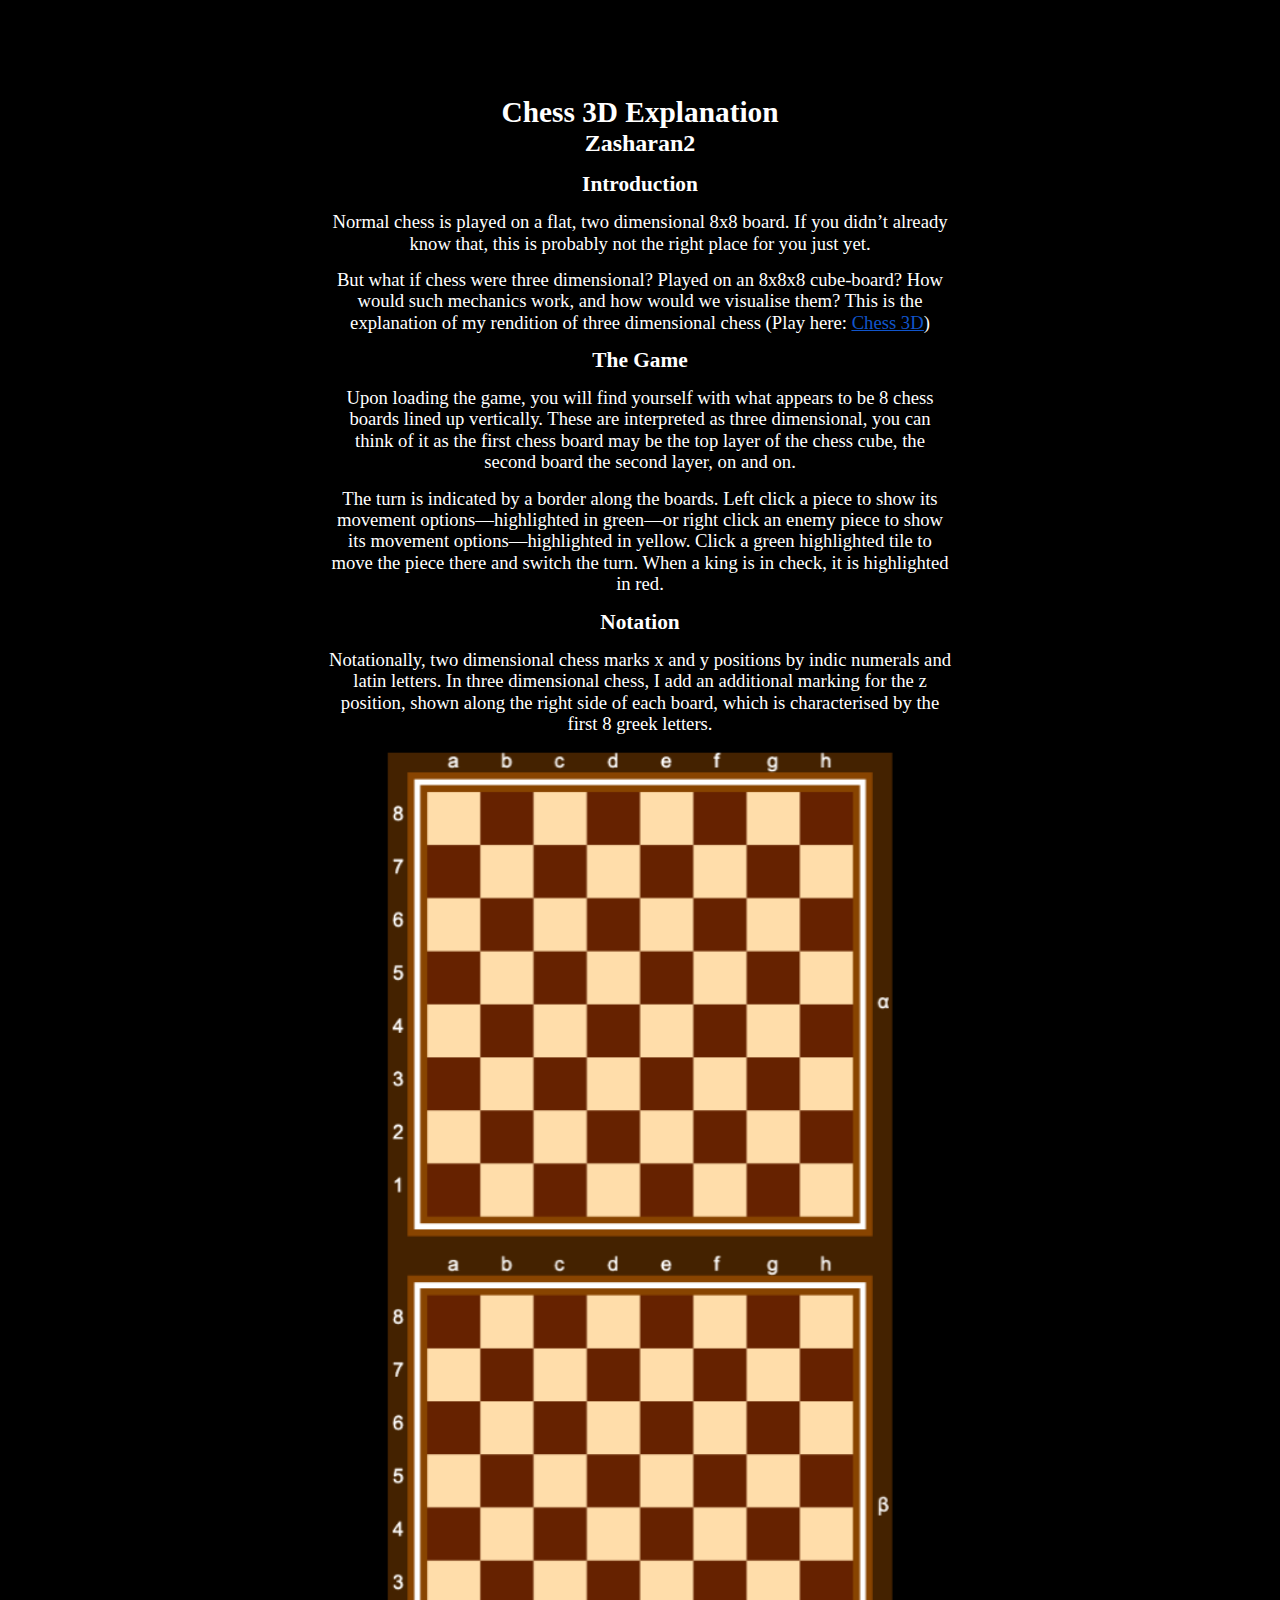
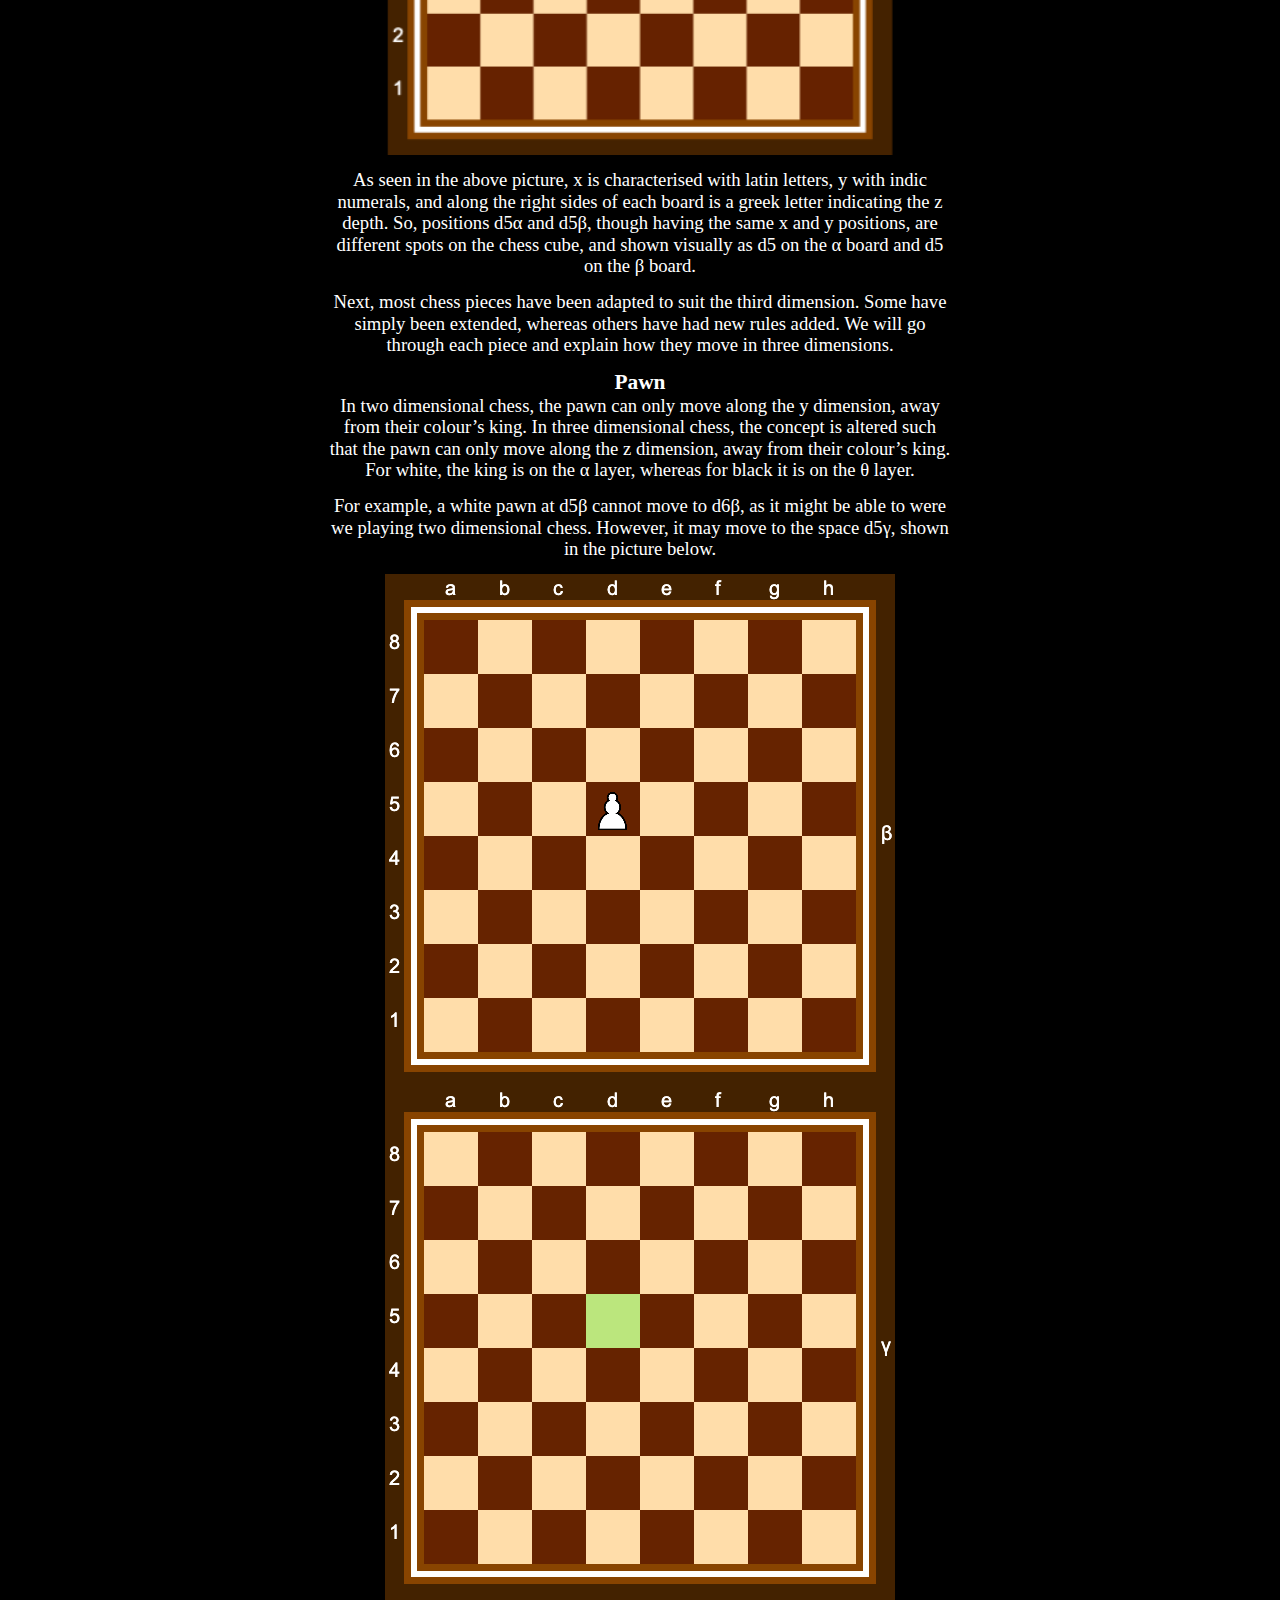
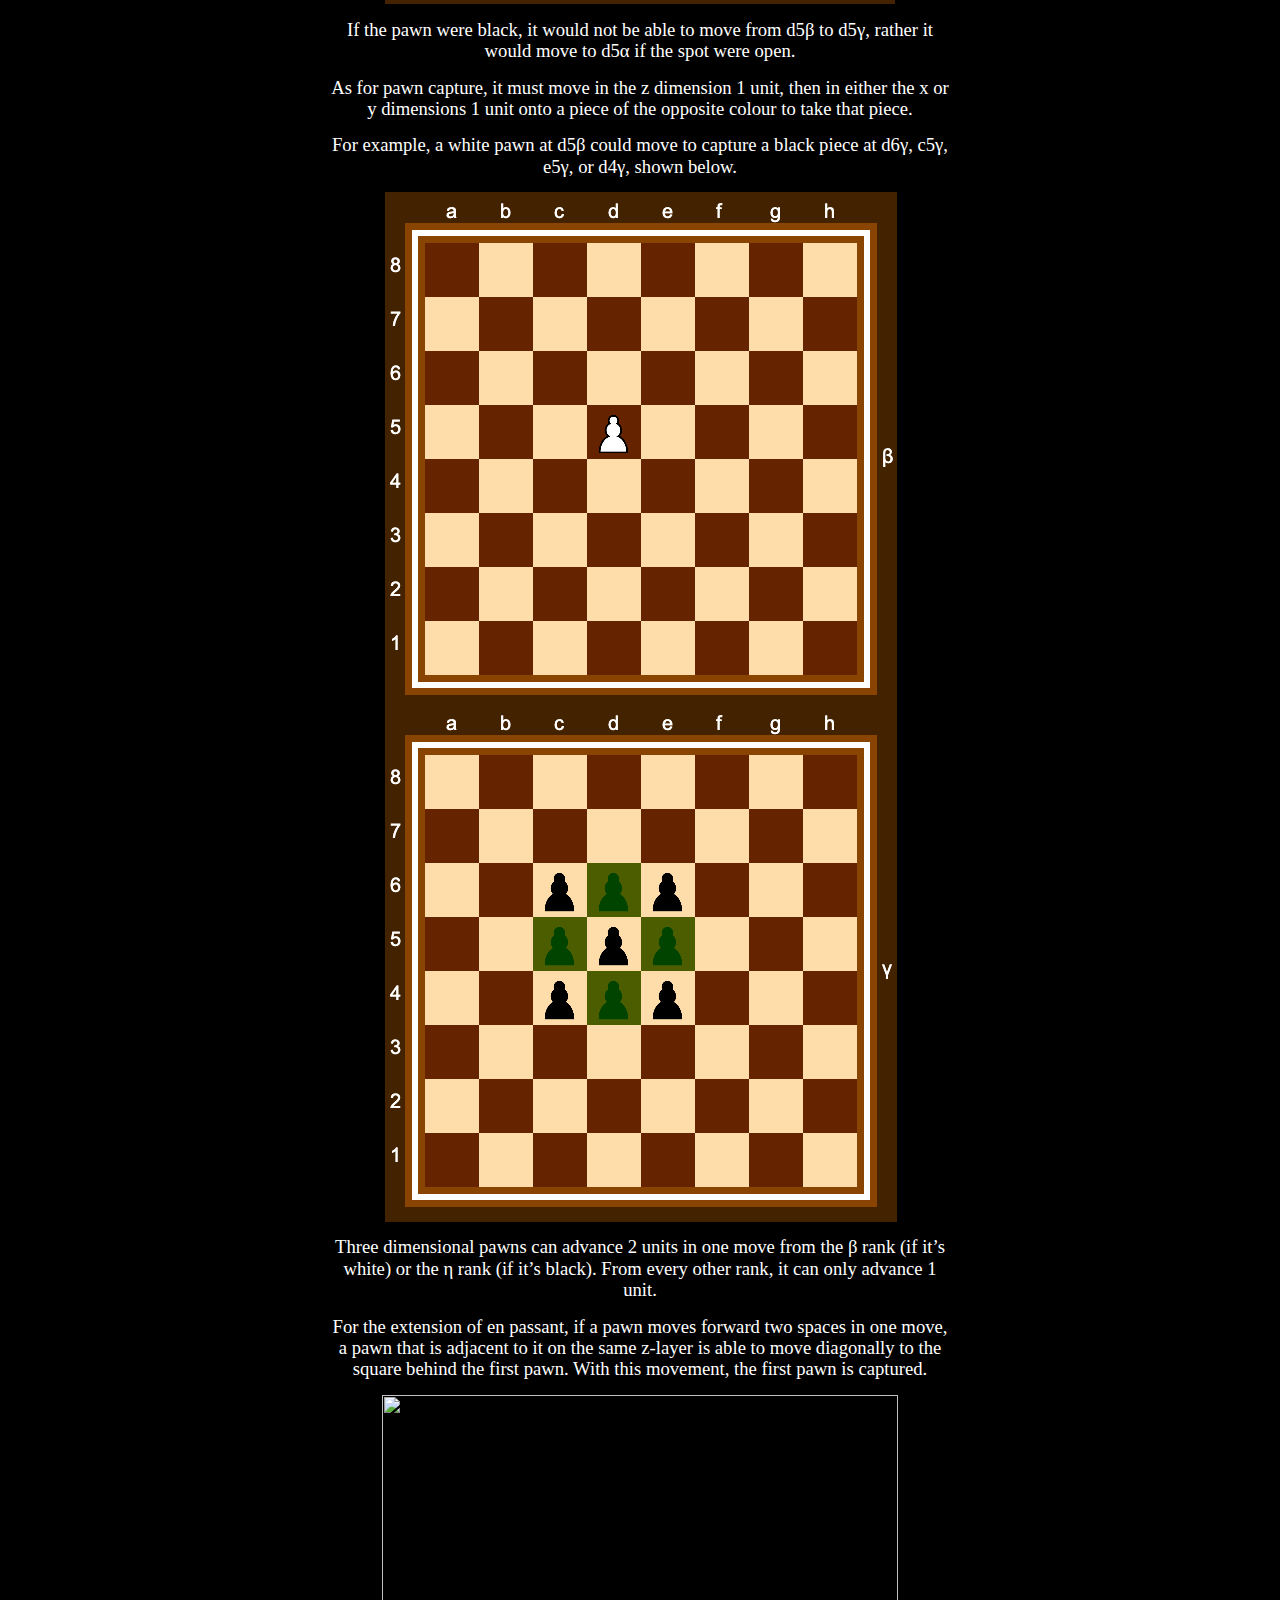
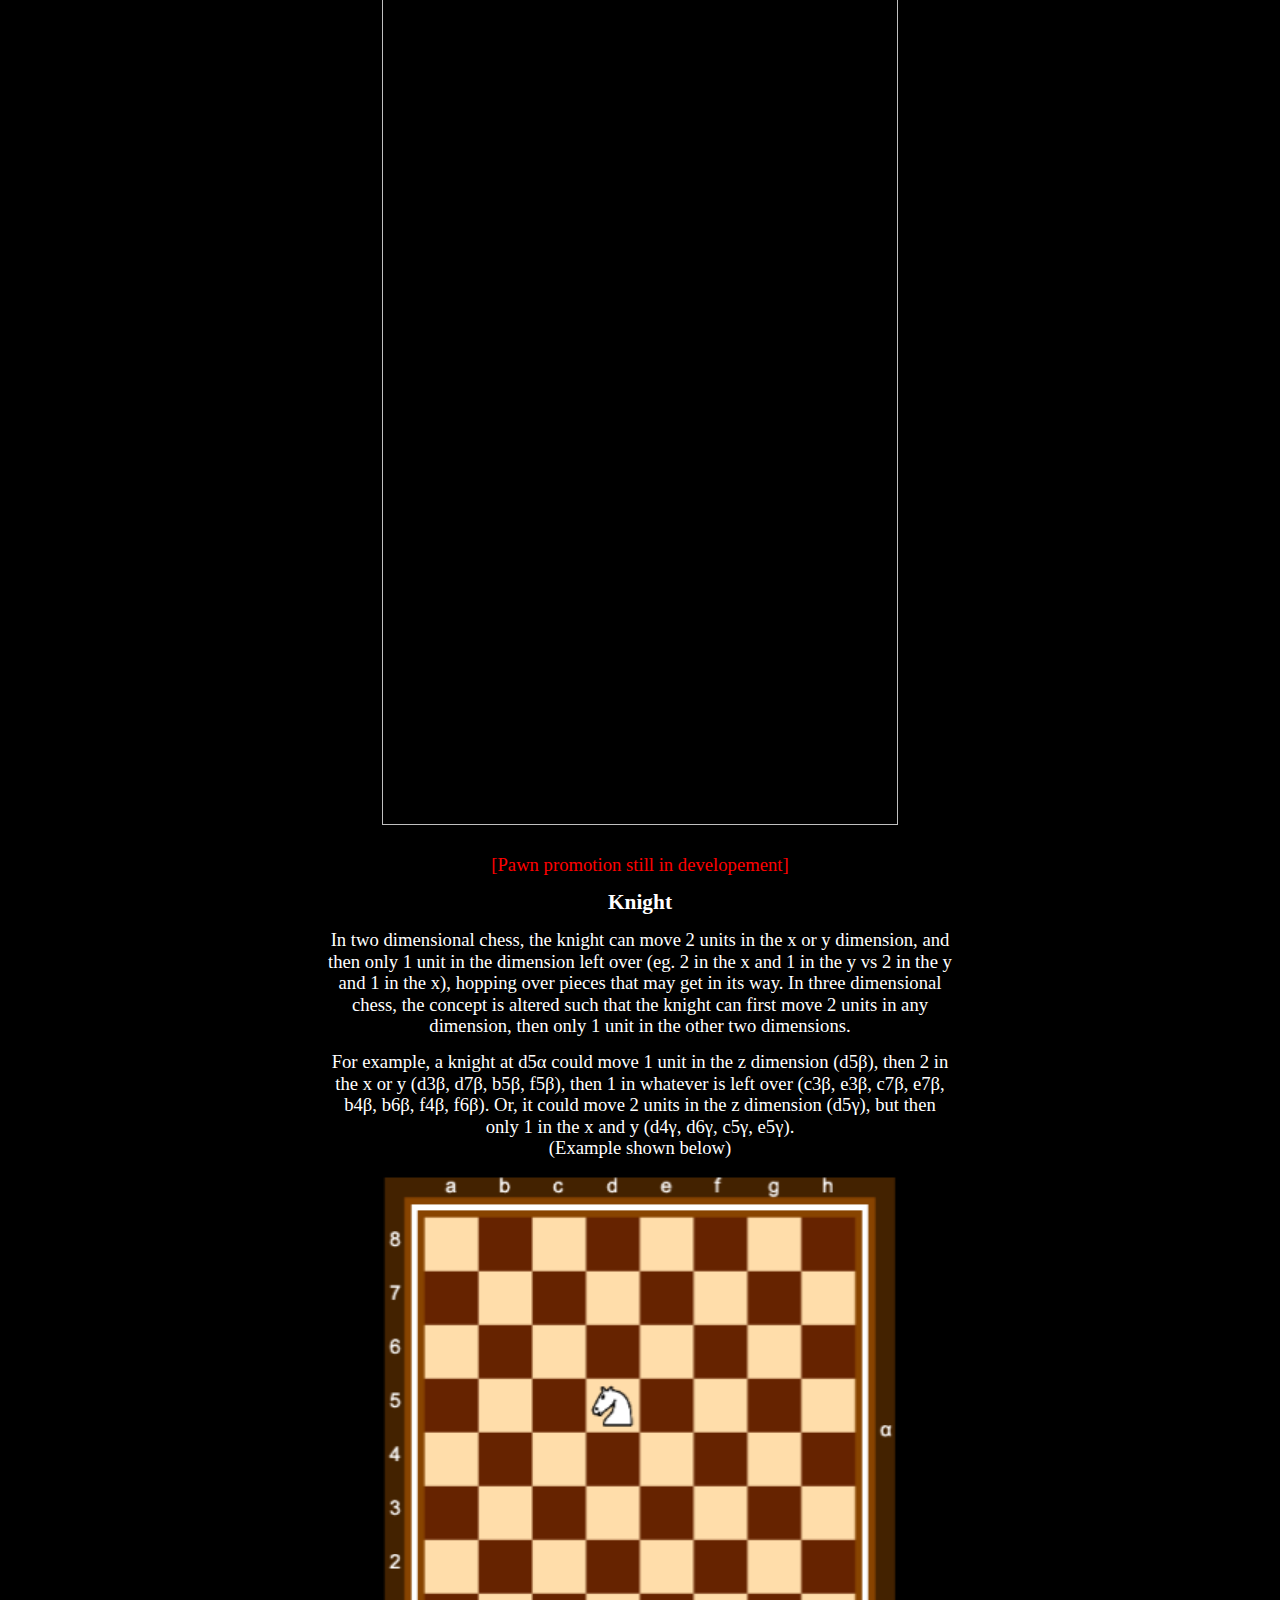
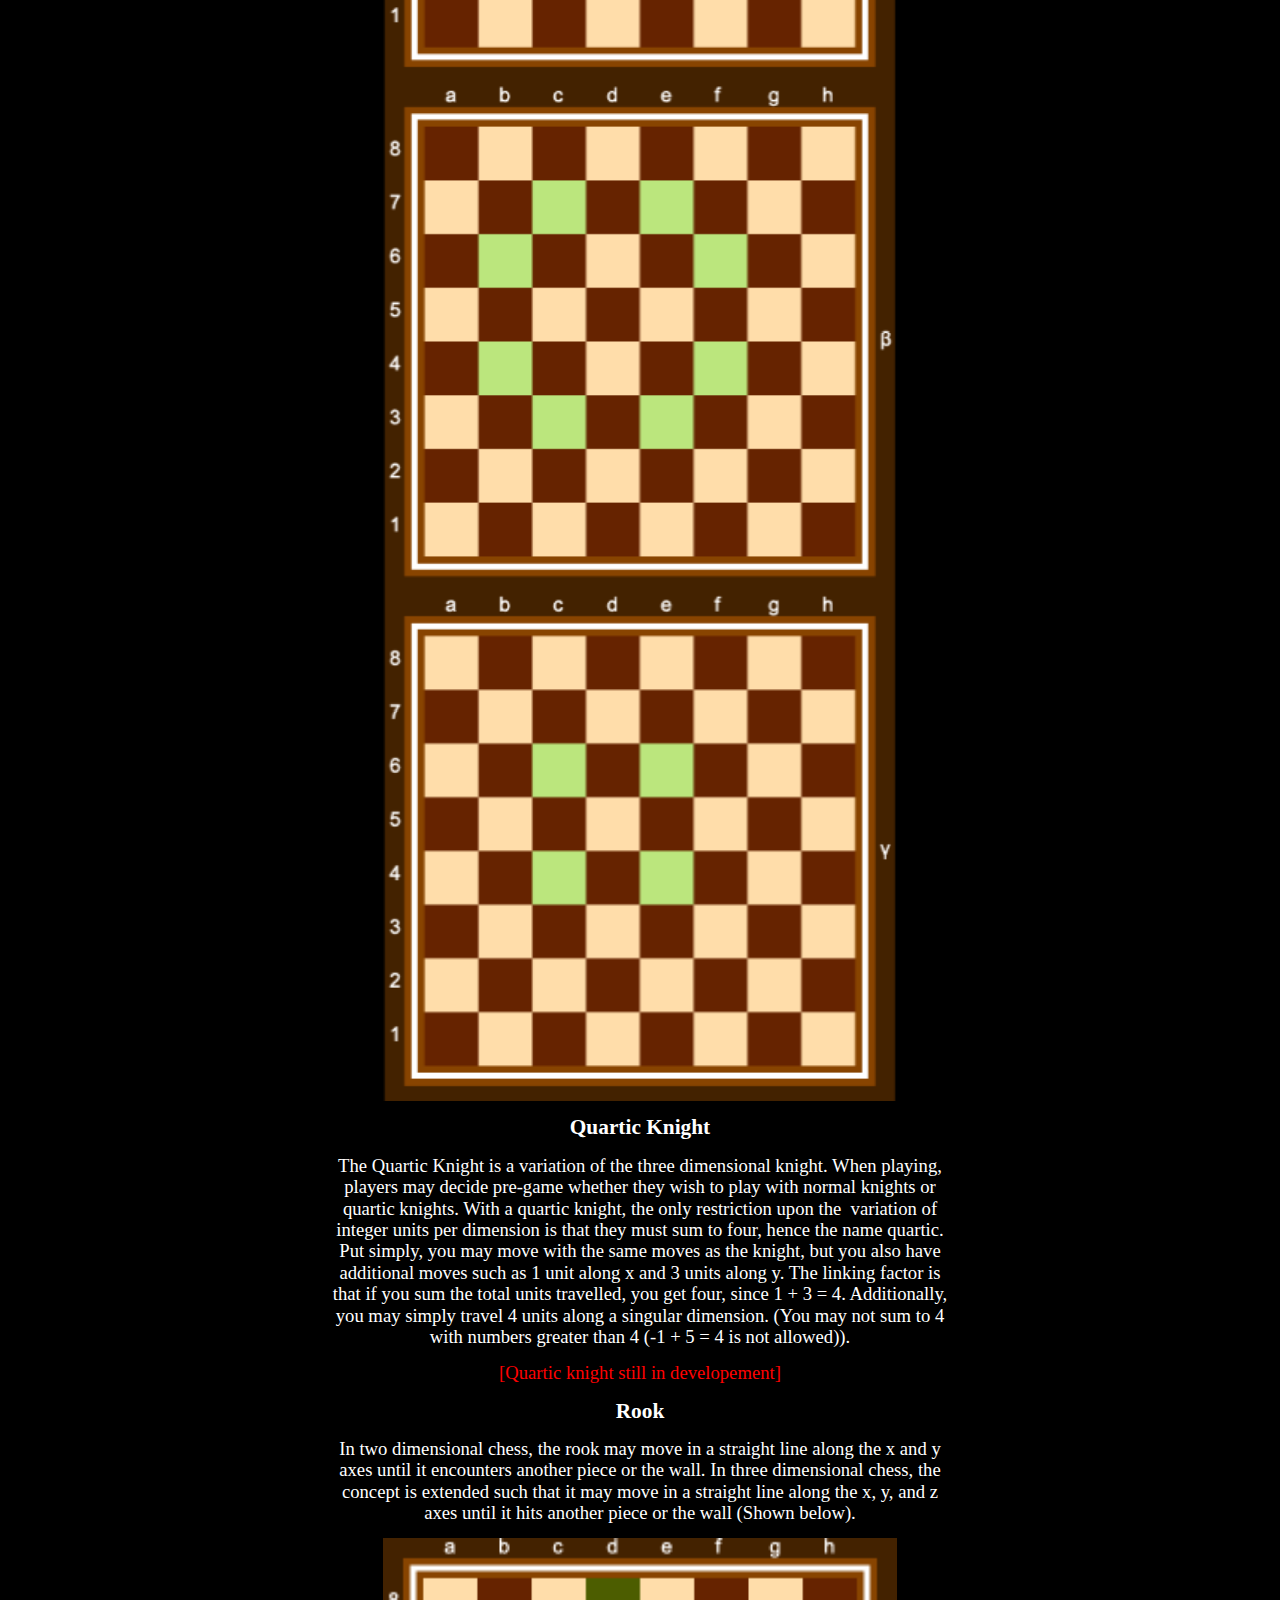
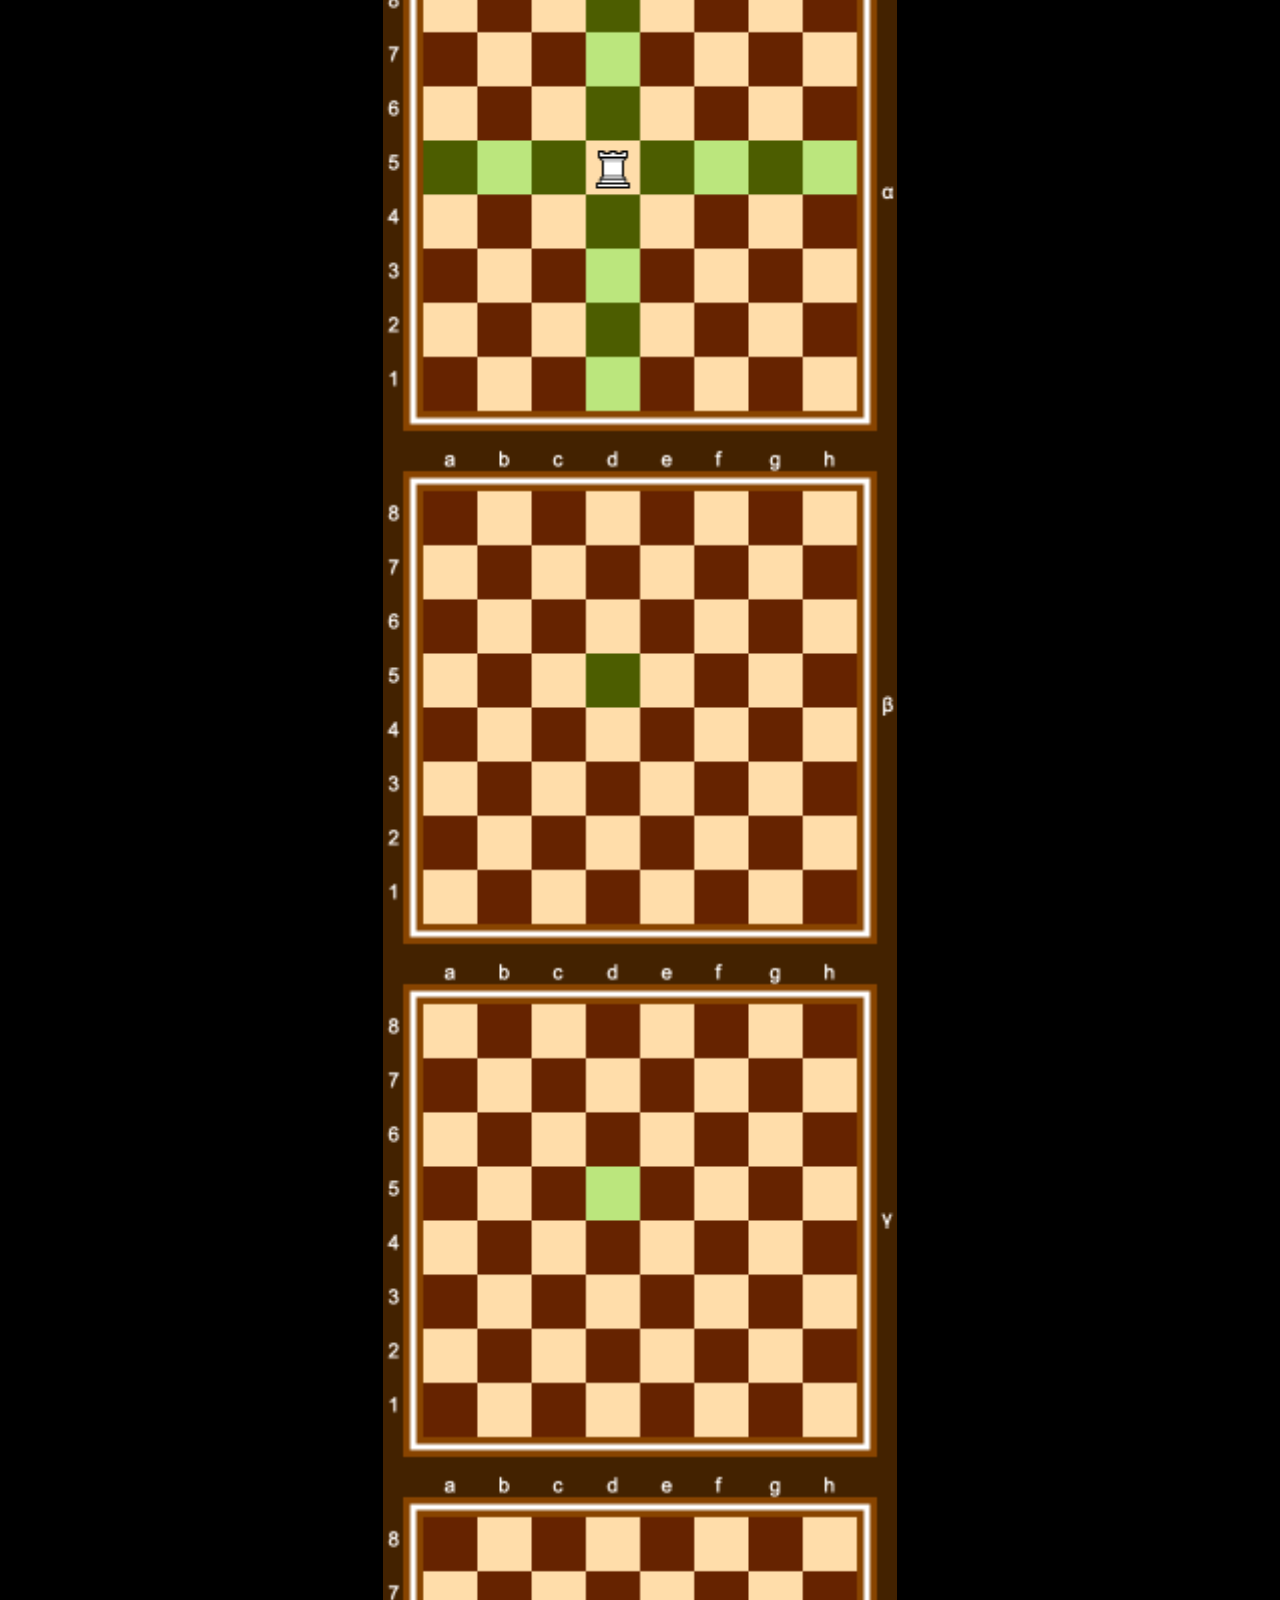
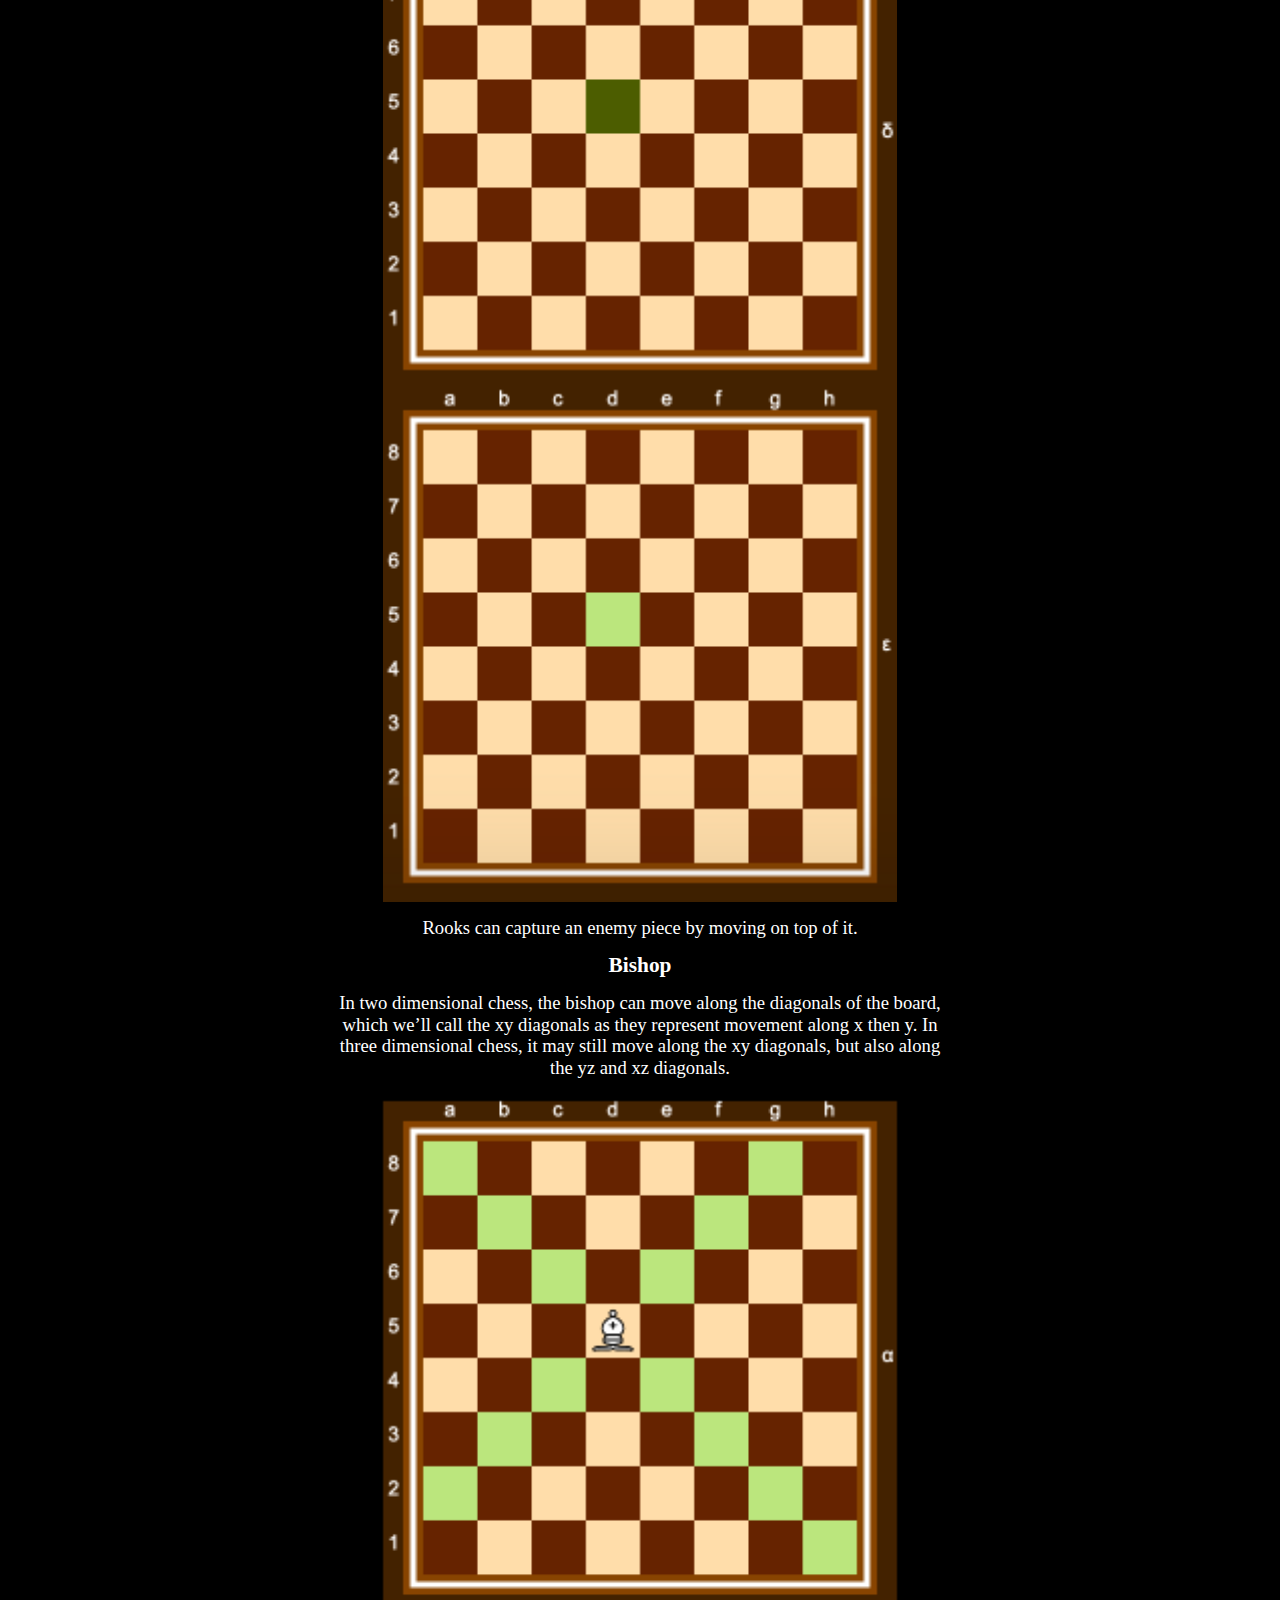
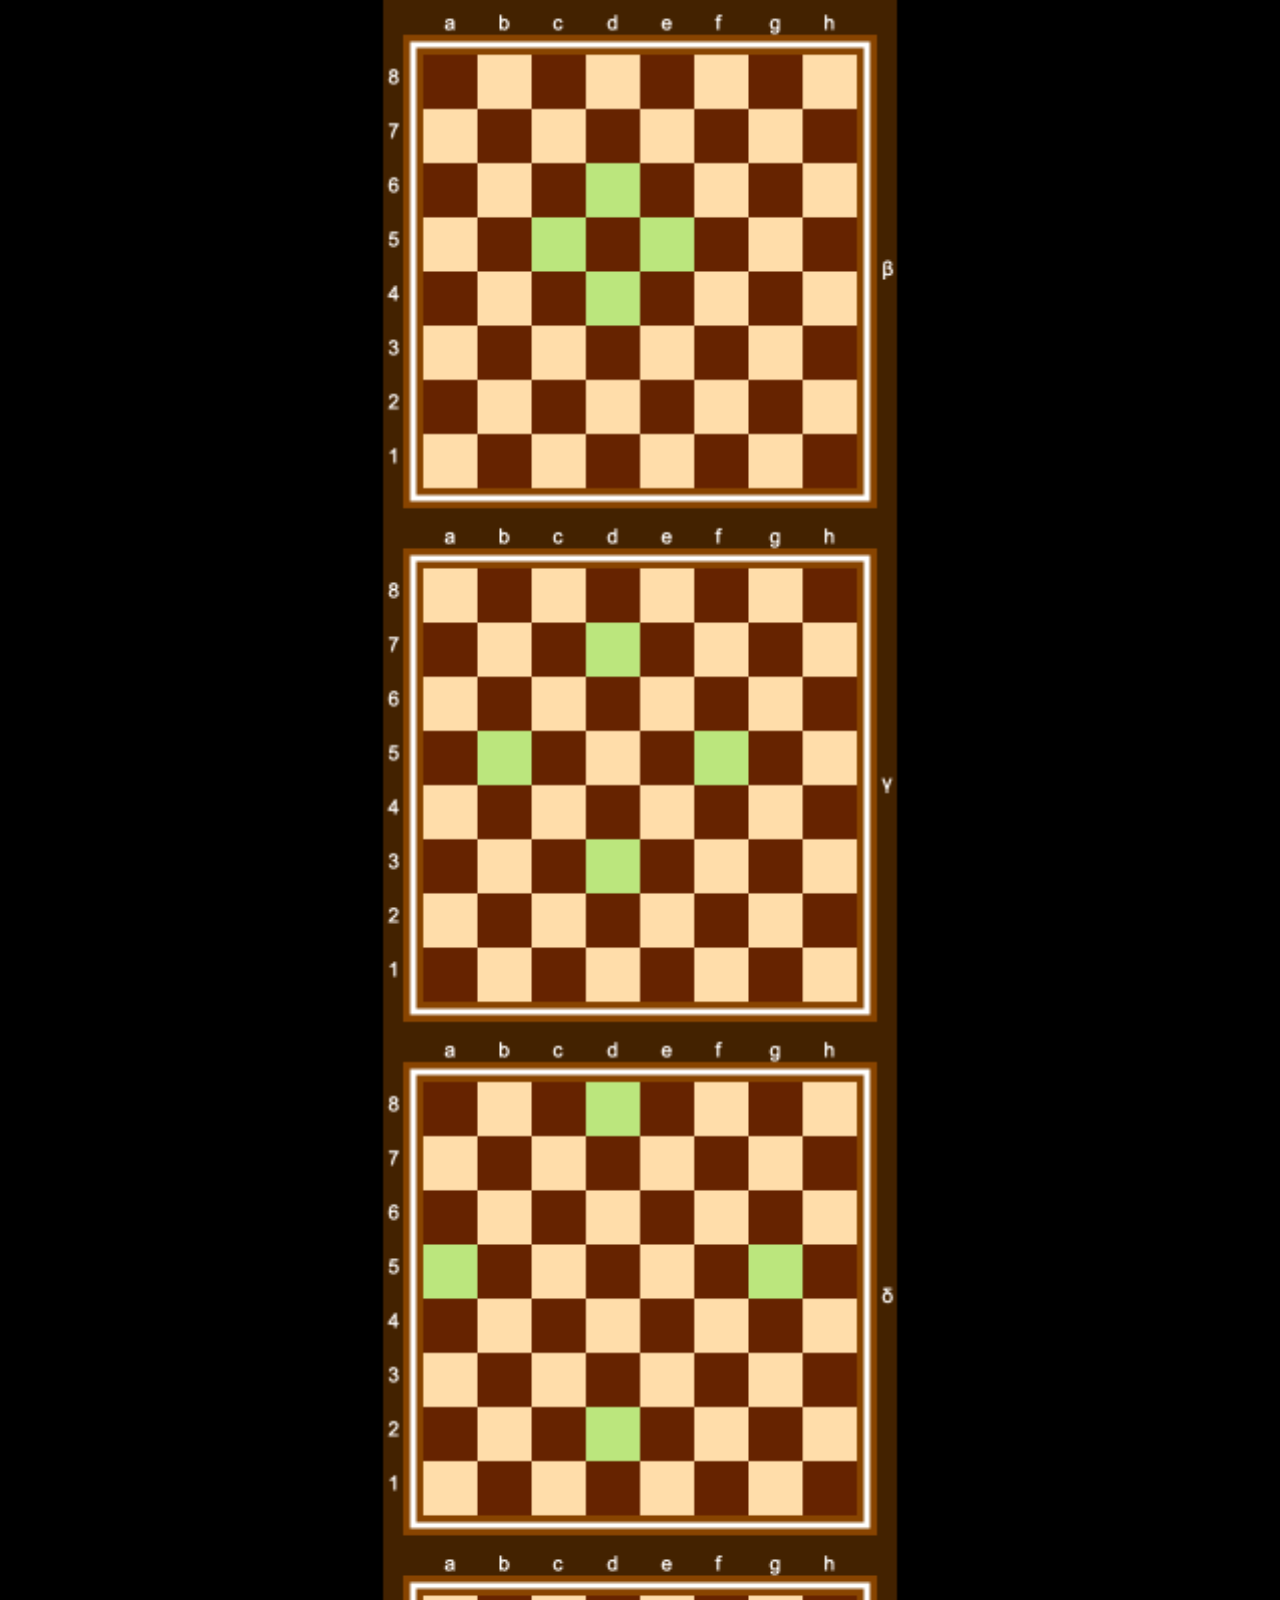
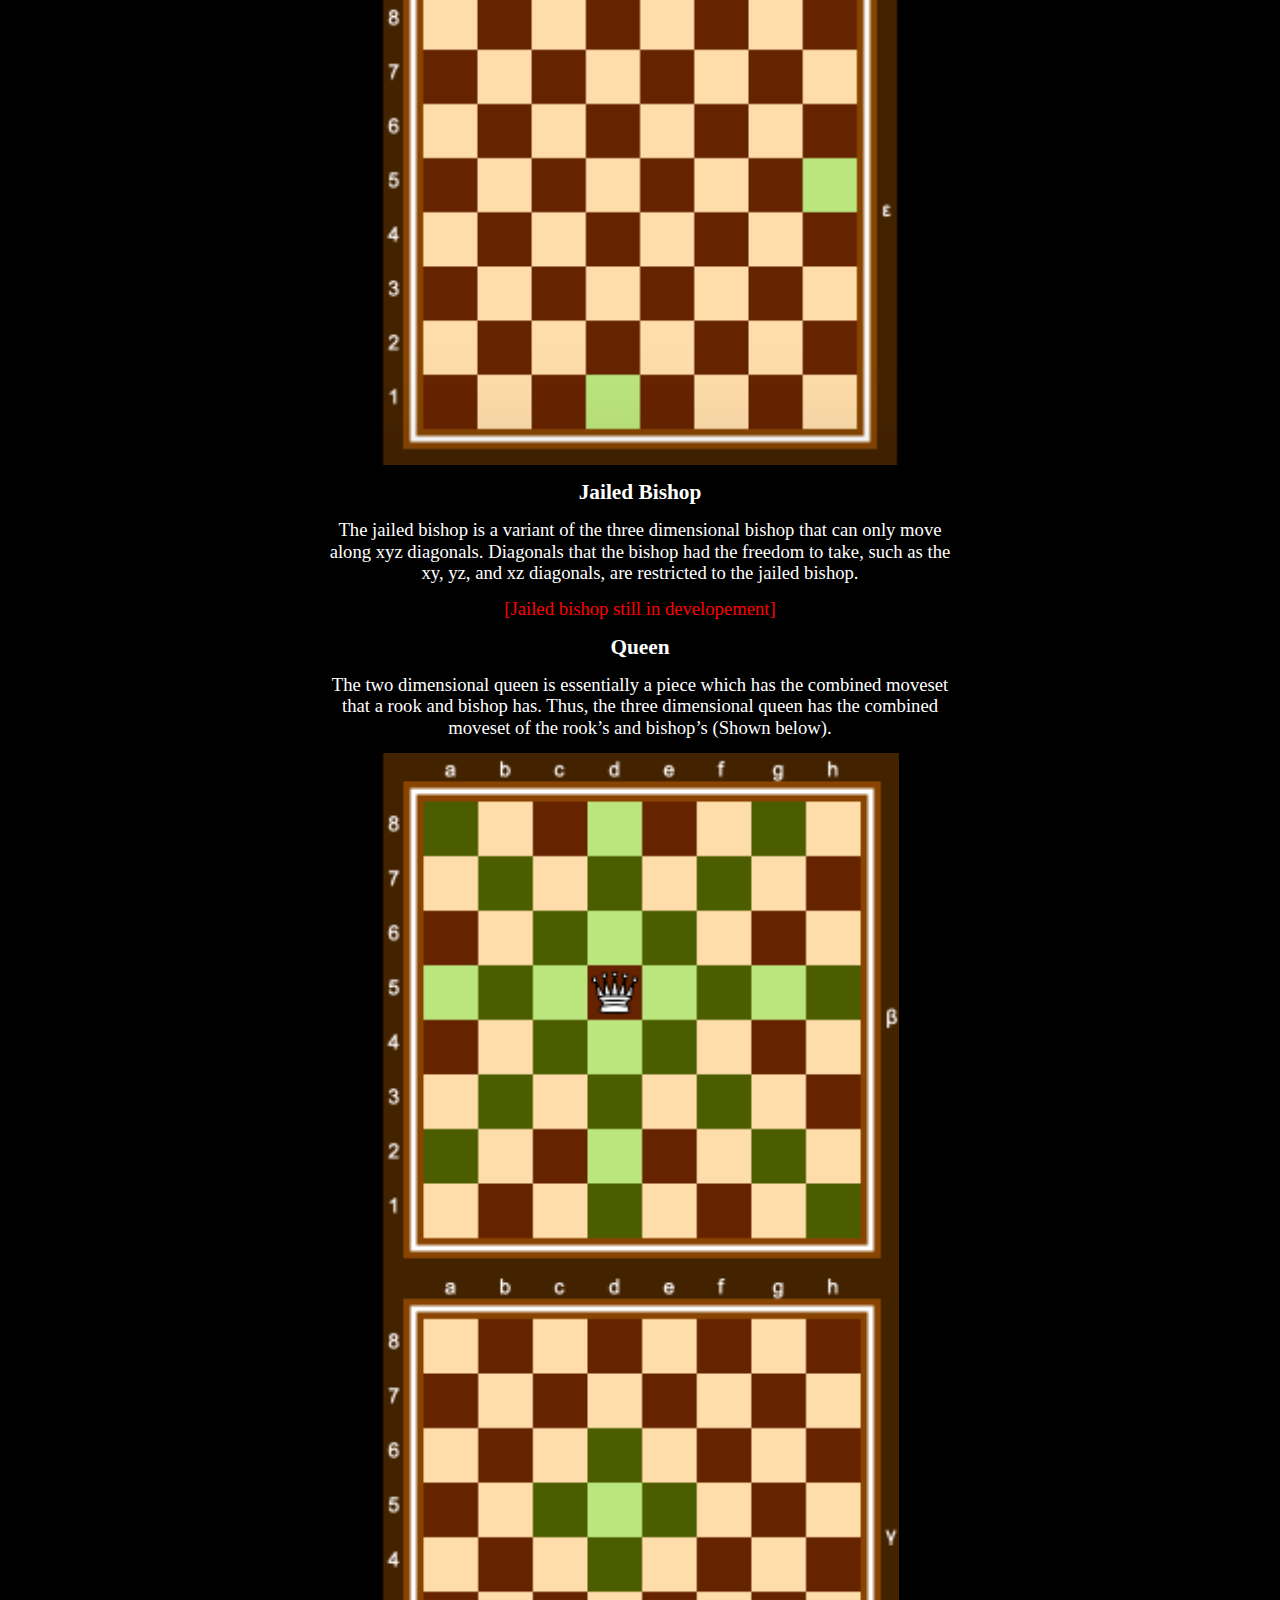
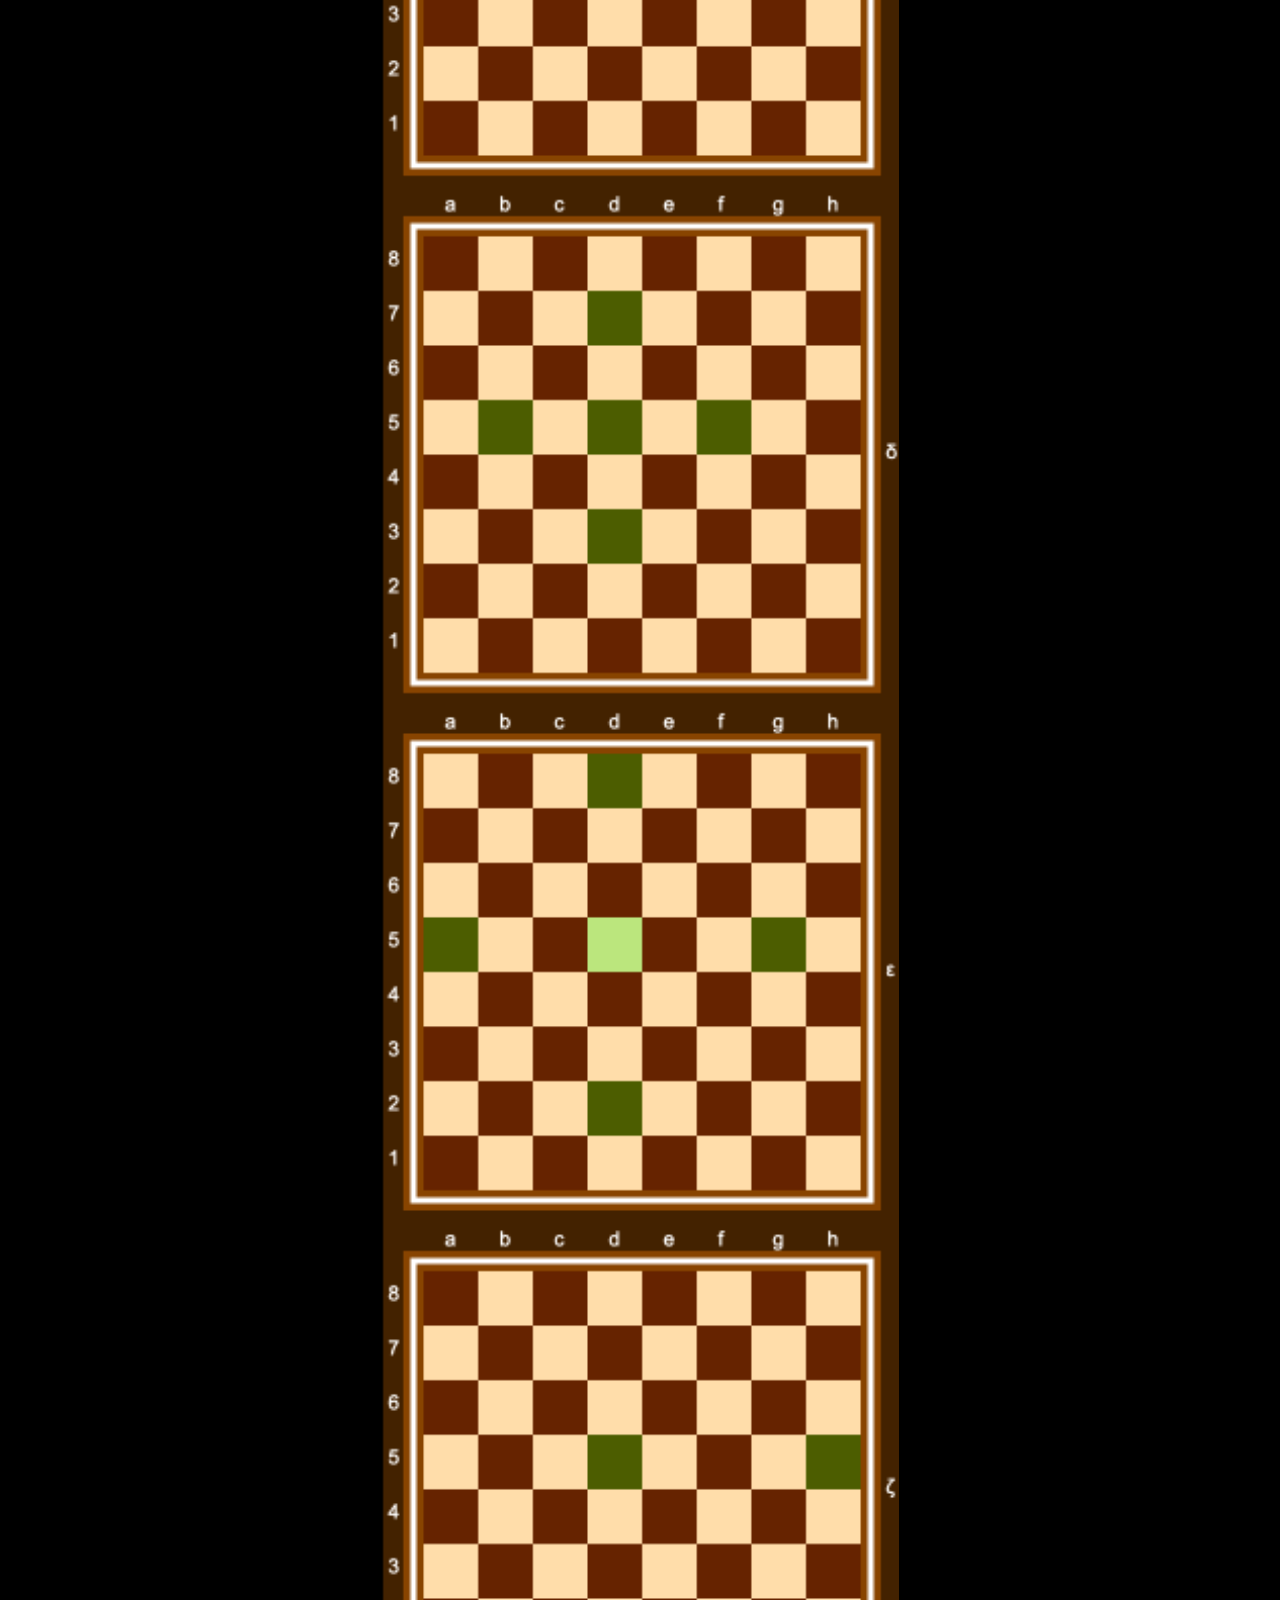
==== commit 626b1c89: "Update explain.html" ====
--- a/explain.html
+++ b/explain.html
@@ -1 +1 @@
-<html><head><meta content="text/html; charset=UTF-8" http-equiv="content-type"><style type="text/css">ol{margin:0;padding:0}table td,table th{padding:0}.c14{color:#ffffff;font-weight:700;text-decoration:none;vertical-align:baseline;font-size:14pt;font-family:"Comic Sans MS";font-style:normal}.c13{color:#ffffff;font-weight:700;text-decoration:none;vertical-align:baseline;font-size:18pt;font-family:"Comic Sans MS";font-style:normal}.c8{color:#ffffff;font-weight:400;text-decoration:none;vertical-align:baseline;font-size:16pt;font-family:"Comic Sans MS";font-style:normal}.c1{color:#ffffff;font-weight:400;text-decoration:none;vertical-align:baseline;font-size:14pt;font-family:"Comic Sans MS";font-style:normal}.c11{-webkit-text-decoration-skip:none;color:#1155cc;font-weight:400;text-decoration:underline;text-decoration-skip-ink:none;font-size:14pt;font-family:"Comic Sans MS"}.c9{color:#ffffff;font-weight:700;text-decoration:none;vertical-align:baseline;font-size:22pt;font-family:"Comic Sans MS";font-style:normal}.c4{color:#ffffff;font-weight:700;text-decoration:none;vertical-align:baseline;font-size:16pt;font-family:"Comic Sans MS";font-style:normal}.c7{color:#ff0000;font-weight:400;text-decoration:none;vertical-align:baseline;font-size:14pt;font-family:"Comic Sans MS";font-style:normal}.c0{padding-top:0pt;padding-bottom:0pt;line-height:1.15;orphans:2;widows:2;text-align:center}.c3{font-size:14pt;font-family:"Comic Sans MS";color:#ffffff;font-weight:400}.c5{font-size:16pt;font-family:"Comic Sans MS";color:#ffffff;font-weight:700}.c12{font-size:14pt;font-family:"Comic Sans MS";color:#ff0000;font-weight:400}.c6{background-color:#000000;max-width:468pt;padding:72pt 72pt 72pt 72pt}.c10{color:inherit;text-decoration:inherit}.c2{height:11pt}.title{padding-top:0pt;color:#000000;font-size:26pt;padding-bottom:3pt;font-family:"Arial";line-height:1.15;page-break-after:avoid;orphans:2;widows:2;text-align:left}.subtitle{padding-top:0pt;color:#666666;font-size:15pt;padding-bottom:16pt;font-family:"Arial";line-height:1.15;page-break-after:avoid;orphans:2;widows:2;text-align:left}li{color:#000000;font-size:11pt;font-family:"Arial"}p{margin:0;color:#000000;font-size:11pt;font-family:"Arial"}h1{padding-top:20pt;color:#000000;font-size:20pt;padding-bottom:6pt;font-family:"Arial";line-height:1.15;page-break-after:avoid;orphans:2;widows:2;text-align:left}h2{padding-top:18pt;color:#000000;font-size:16pt;padding-bottom:6pt;font-family:"Arial";line-height:1.15;page-break-after:avoid;orphans:2;widows:2;text-align:left}h3{padding-top:16pt;color:#434343;font-size:14pt;padding-bottom:4pt;font-family:"Arial";line-height:1.15;page-break-after:avoid;orphans:2;widows:2;text-align:left}h4{padding-top:14pt;color:#666666;font-size:12pt;padding-bottom:4pt;font-family:"Arial";line-height:1.15;page-break-after:avoid;orphans:2;widows:2;text-align:left}h5{padding-top:12pt;color:#666666;font-size:11pt;padding-bottom:4pt;font-family:"Arial";line-height:1.15;page-break-after:avoid;orphans:2;widows:2;text-align:left}h6{padding-top:12pt;color:#666666;font-size:11pt;padding-bottom:4pt;font-family:"Arial";line-height:1.15;page-break-after:avoid;font-style:italic;orphans:2;widows:2;text-align:left}body{margin:auto;max-width:960px}</style></head><body class="c6 doc-content"><p class="c0"><span class="c9">Chess 3D Explanation</span></p><p class="c0"><span class="c13">Zasharan2</span></p><p class="c0 c2"><span class="c14"></span></p><p class="c0"><span class="c4">Introduction</span></p><p class="c0 c2"><span class="c1"></span></p><p class="c0"><span class="c1">Normal chess is played on a flat, two dimensional 8x8 board. If you didn&rsquo;t already know that, this is probably not the right place for you just yet.</span></p><p class="c0 c2"><span class="c1"></span></p><p class="c0"><span class="c3">But what if chess were three dimensional? Played on an 8x8x8 cube-board? How would such mechanics work, and how would we visualise them? This is the explanation of my rendition of three dimensional chess (Play here: </span><span class="c11"><a class="c10" href="index.html">Chess 3D</a></span><span class="c3">)</span></p><p class="c0 c2"><span class="c1"></span></p><p class="c0"><span class="c4">The Game</span></p><p class="c0 c2"><span class="c1"></span></p><p class="c0"><span class="c1">Upon loading the game, you will find yourself with what appears to be 8 chess boards lined up vertically. These are interpreted as three dimensional, you can think of it as the first chess board may be the top layer of the chess cube, the second board the second layer, on and on.</span></p><p class="c0 c2"><span class="c1"></span></p><p class="c0"><span class="c1">The turn is indicated by a border along the boards. Left click a piece to show its movement options&mdash;highlighted in green&mdash;or right click an enemy piece to show its movement options&mdash;highlighted in yellow. Click a green highlighted tile to move the piece there and switch the turn. When a king is in check, it is highlighted in red.</span></p><p class="c0 c2"><span class="c1"></span></p><p class="c0"><span class="c4">Notation</span></p><p class="c0 c2"><span class="c1"></span></p><p class="c0"><span class="c1">Notationally, two dimensional chess marks x and y positions by indic numerals and latin letters. In three dimensional chess, I add an additional marking for the z position, shown along the right side of each board, which is characterised by the first 8 greek letters.</span></p><p class="c0 c2"><span class="c1"></span></p><p class="c0"><span style="overflow: hidden; display: inline-block; margin: 0.00px 0.00px; border: 0.00px solid #000000; transform: rotate(0.00rad) translateZ(0px); -webkit-transform: rotate(0.00rad) translateZ(0px); width: 511.57px; height: 1005.33px;"><img alt="" src="images/image7.png" style="width: 511.57px; height: 1005.33px; margin-left: 0.00px; margin-top: 0.00px; transform: rotate(0.00rad) translateZ(0px); -webkit-transform: rotate(0.00rad) translateZ(0px);" title=""></span></p><p class="c0 c2"><span class="c1"></span></p><p class="c0"><span class="c1">As seen in the above picture, x is characterised with latin letters, y with indic numerals, and along the right sides of each board is a greek letter indicating the z depth. So, positions d5&alpha; and d5&beta;, though having the same x and y positions, are different spots on the chess cube, and shown visually as d5 on the &alpha; board and d5 on the &beta; board.</span></p><p class="c0 c2"><span class="c1"></span></p><p class="c0"><span class="c1">Next, most chess pieces have been adapted to suit the third dimension. Some have simply been extended, whereas others have had new rules added. We will go through each piece and explain how they move in three dimensions.</span></p><p class="c0 c2"><span class="c1"></span></p><p class="c0"><span class="c4">Pawn</span></p><p class="c0"><span class="c1">In two dimensional chess, the pawn can only move along the y dimension, away from their colour&rsquo;s king. In three dimensional chess, the concept is altered such that the pawn can only move along the z dimension, away from their colour&rsquo;s king. For white, the king is on the &alpha; layer, whereas for black it is on the &theta; layer.</span></p><p class="c0 c2"><span class="c1"></span></p><p class="c0"><span class="c3">For example, a white pawn at d5&beta; cannot move to d6&beta;, as it might be able to were we playing two dimensional chess. However, it may move to the space d5&gamma;, shown in the picture below.</span></p><p class="c0 c2"><span class="c1"></span></p><p class="c0"><span style="overflow: hidden; display: inline-block; margin: 0.00px 0.00px; border: 0.00px solid #000000; transform: rotate(0.00rad) translateZ(0px); -webkit-transform: rotate(0.00rad) translateZ(0px); width: 510.00px; height: 1030.00px;"><img alt="" src="images/image4.png" style="width: 510.00px; height: 1030.00px; margin-left: 0.00px; margin-top: 0.00px; transform: rotate(0.00rad) translateZ(0px); -webkit-transform: rotate(0.00rad) translateZ(0px);" title=""></span></p><p class="c0 c2"><span class="c1"></span></p><p class="c0"><span class="c1">If the pawn were black, it would not be able to move from d5&beta; to d5&gamma;, rather it would move to d5&alpha; if the spot were open.</span></p><p class="c0 c2"><span class="c1"></span></p><p class="c0"><span class="c1">As for pawn capture, it must move in the z dimension 1 unit, then in either the x or y dimensions 1 unit onto a piece of the opposite colour to take that piece.</span></p><p class="c0 c2"><span class="c1"></span></p><p class="c0"><span class="c1">For example, a white pawn at d5&beta; could move to capture a black piece at d6&gamma;, c5&gamma;, e5&gamma;, or d4&gamma;, shown below.</span></p><p class="c0 c2"><span class="c1"></span></p><p class="c0"><span style="overflow: hidden; display: inline-block; margin: 0.00px 0.00px; border: 0.00px solid #000000; transform: rotate(0.00rad) translateZ(0px); -webkit-transform: rotate(0.00rad) translateZ(0px); width: 516.00px; height: 1030.00px;"><img alt="" src="images/image8.png" style="width: 516.00px; height: 1030.00px; margin-left: 0.00px; margin-top: 0.00px; transform: rotate(0.00rad) translateZ(0px); -webkit-transform: rotate(0.00rad) translateZ(0px);" title=""></span></p><p class="c0 c2"><span class="c1"></span></p><p class="c0"><span class="c1">Three dimensional pawns can advance 2 units in one move from the &beta; rank (if it&rsquo;s white) or the &eta; rank (if it&rsquo;s black). From every other rank, it can only advance 1 unit.</span></p><p class="c0 c2"><span class="c1"></span></p><p class="c0"><span class="c7">[Pawn promotion still in developement]</span></p><p class="c0 c2"><span class="c1"></span></p><p class="c0"><span class="c5">Knight</span></p><p class="c0 c2"><span class="c1"></span></p><p class="c0"><span class="c1">In two dimensional chess, the knight can move 2 units in the x or y dimension, and then only 1 unit in the dimension left over (eg. 2 in the x and 1 in the y vs 2 in the y and 1 in the x), hopping over pieces that may get in its way. In three dimensional chess, the concept is altered such that the knight can first move 2 units in any dimension, then only 1 unit in the other two dimensions.</span></p><p class="c0 c2"><span class="c1"></span></p><p class="c0"><span class="c1">For example, a knight at d5&alpha; could move 1 unit in the z dimension (d5&beta;), then 2 in the x or y (d3&beta;, d7&beta;, b5&beta;, f5&beta;), then 1 in whatever is left over (c3&beta;, e3&beta;, c7&beta;, e7&beta;, b4&beta;, b6&beta;, f4&beta;, f6&beta;). Or, it could move 2 units in the z dimension (d5&gamma;), but then only 1 in the x and y (d4&gamma;, d6&gamma;, c5&gamma;, e5&gamma;). </span></p><p class="c0"><span class="c1">(Example shown below)</span></p><p class="c0 c2"><span class="c1"></span></p><p class="c0"><span style="overflow: hidden; display: inline-block; margin: 0.00px 0.00px; border: 0.00px solid #000000; transform: rotate(0.00rad) translateZ(0px); -webkit-transform: rotate(0.00rad) translateZ(0px); width: 521.00px; height: 1527.59px;"><img alt="" src="images/image3.png" style="width: 521.00px; height: 1527.59px; margin-left: 0.00px; margin-top: 0.00px; transform: rotate(0.00rad) translateZ(0px); -webkit-transform: rotate(0.00rad) translateZ(0px);" title=""></span></p><p class="c0 c2"><span class="c1"></span></p><p class="c0"><span class="c4">Quartic Knight</span></p><p class="c0 c2"><span class="c1"></span></p><p class="c0"><span class="c1">The Quartic Knight is a variation of the three dimensional knight. When playing, players may decide pre-game whether they wish to play with normal knights or quartic knights. With a quartic knight, the only restriction upon the &nbsp;variation of integer units per dimension is that they must sum to four, hence the name quartic. Put simply, you may move with the same moves as the knight, but you also have additional moves such as 1 unit along x and 3 units along y. The linking factor is that if you sum the total units travelled, you get four, since 1 + 3 = 4. Additionally, you may simply travel 4 units along a singular dimension. (You may not sum to 4 with numbers greater than 4 (-1 + 5 = 4 is not allowed)).</span></p><p class="c0 c2"><span class="c1"></span></p><p class="c0"><span class="c12">[Quartic knight still in developement]</span></p><p class="c0 c2"><span class="c1"></span></p><p class="c0"><span class="c5">Rook</span></p><p class="c0 c2"><span class="c1"></span></p><p class="c0"><span class="c1">In two dimensional chess, the rook may move in a straight line along the x and y axes until it encounters another piece or the wall. In three dimensional chess, the concept is extended such that it may move in a straight line along the x, y, and z axes until it hits another piece or the wall (Shown below).</span></p><p class="c0 c2"><span class="c1"></span></p><p class="c0"><span style="overflow: hidden; display: inline-block; margin: 0.00px 0.00px; border: 0.00px solid #000000; transform: rotate(0.00rad) translateZ(0px); -webkit-transform: rotate(0.00rad) translateZ(0px); width: 514.00px; height: 2563.91px;"><img alt="" src="images/image10.png" style="width: 514.00px; height: 2569.00px; margin-left: 0.00px; margin-top: -0.00px; transform: rotate(0.00rad) translateZ(0px); -webkit-transform: rotate(0.00rad) translateZ(0px);" title=""></span></p><p class="c0 c2"><span class="c1"></span></p><p class="c0"><span class="c1">Rooks can capture an enemy piece by moving on top of it.</span></p><p class="c0 c2"><span class="c1"></span></p><p class="c0"><span class="c4">Bishop</span></p><p class="c0 c2"><span class="c1"></span></p><p class="c0"><span class="c1">In two dimensional chess, the bishop can move along the diagonals of the board, which we&rsquo;ll call the xy diagonals as they represent movement along x then y. In three dimensional chess, it may still move along the xy diagonals, but also along the yz and xz diagonals.</span></p><p class="c0 c2"><span class="c1"></span></p><p class="c0"><span style="overflow: hidden; display: inline-block; margin: 0.00px 0.00px; border: 0.00px solid #000000; transform: rotate(0.00rad) translateZ(0px); -webkit-transform: rotate(0.00rad) translateZ(0px); width: 522.50px; height: 2572.80px;"><img alt="" src="images/image9.png" style="width: 522.50px; height: 2572.80px; margin-left: 0.00px; margin-top: 0.00px; transform: rotate(0.00rad) translateZ(0px); -webkit-transform: rotate(0.00rad) translateZ(0px);" title=""></span></p><p class="c0 c2"><span class="c1"></span></p><p class="c0"><span class="c5">Jailed Bishop</span></p><p class="c0 c2"><span class="c1"></span></p><p class="c0"><span class="c1">The jailed bishop is a variant of the three dimensional bishop that can only move along xyz diagonals. Diagonals that the bishop had the freedom to take, such as the xy, yz, and xz diagonals, are restricted to the jailed bishop.</span></p><p class="c0 c2"><span class="c1"></span></p><p class="c0"><span class="c7">[Jailed bishop still in developement]</span></p><p class="c0 c2"><span class="c1"></span></p><p class="c0"><span class="c5">Queen</span></p><p class="c0 c2"><span class="c1"></span></p><p class="c0"><span class="c1">The two dimensional queen is essentially a piece which has the combined moveset that a rook and bishop has. Thus, the three dimensional queen has the combined moveset of the rook&rsquo;s and bishop&rsquo;s (Shown below).</span></p><p class="c0 c2"><span class="c1"></span></p><p class="c0"><span style="overflow: hidden; display: inline-block; margin: 0.00px 0.00px; border: 0.00px solid #000000; transform: rotate(0.00rad) translateZ(0px); -webkit-transform: rotate(0.00rad) translateZ(0px); width: 517.80px; height: 2594.97px;"><img alt="" src="images/image6.png" style="width: 517.80px; height: 2594.97px; margin-left: 0.00px; margin-top: 0.00px; transform: rotate(0.00rad) translateZ(0px); -webkit-transform: rotate(0.00rad) translateZ(0px);" title=""></span></p><p class="c0 c2"><span class="c1"></span></p><p class="c0"><span class="c1">The queen is slightly different in it&rsquo;s extension in that it has an initial move limitation. For the queen&rsquo;s first move, it is only allowed to move along the z axis (shown below). If it were allowed to move freely from the beginning, then the only thing stopping it from escaping immediately would be a full board of pawns, which would make for a very cluttered initial board setup.</span></p><p class="c0 c2"><span class="c1"></span></p><p class="c0"><span style="overflow: hidden; display: inline-block; margin: 0.00px 0.00px; border: 0.00px solid #000000; transform: rotate(0.00rad) translateZ(0px); -webkit-transform: rotate(0.00rad) translateZ(0px); width: 519.00px; height: 2563.12px;"><img alt="" src="images/image1.png" style="width: 519.00px; height: 2568.00px; margin-left: 0.00px; margin-top: 0.00px; transform: rotate(0.00rad) translateZ(0px); -webkit-transform: rotate(0.00rad) translateZ(0px);" title=""></span></p><p class="c0 c2"><span class="c1"></span></p><p class="c0"><span class="c5">King</span></p><p class="c0 c2"><span class="c1"></span></p><p class="c0"><span class="c1">In two dimensional chess, the king can move to any piece adjacent or diagonal to itself. The same extension applies to three dimensional chess (shown below).</span></p><p class="c0 c2"><span class="c1"></span></p><p class="c0"><span style="overflow: hidden; display: inline-block; margin: 0.00px 0.00px; border: 0.00px solid #000000; transform: rotate(0.00rad) translateZ(0px); -webkit-transform: rotate(0.00rad) translateZ(0px); width: 520.00px; height: 1534.02px;"><img alt="" src="images/image5.png" style="width: 520.00px; height: 1539.00px; margin-left: 0.00px; margin-top: 0.00px; transform: rotate(0.00rad) translateZ(0px); -webkit-transform: rotate(0.00rad) translateZ(0px);" title=""></span></p><p class="c0 c2"><span class="c1"></span></p><p class="c0"><span class="c1">An interesting thing one may notice about the default starting board is that there are two kings per side. The whole process of winning overall in three dimensional chess is different from two dimensional chess. In three dimensional chess, one is able to "convert" a king. By checkmating an enemy king, the king will swap colours and join the team of the checkmater. In order to win the game of three dimensional chess, one needs to convert both opponent kings to their side.</span></p><p class="c0 c2"><span class="c1"></span></p></body></html>
+<html><head><meta content="text/html; charset=UTF-8" http-equiv="content-type"><style type="text/css">ol{margin:0;padding:0}table td,table th{padding:0}.c14{color:#ffffff;font-weight:700;text-decoration:none;vertical-align:baseline;font-size:14pt;font-family:"Comic Sans MS";font-style:normal}.c13{color:#ffffff;font-weight:700;text-decoration:none;vertical-align:baseline;font-size:18pt;font-family:"Comic Sans MS";font-style:normal}.c8{color:#ffffff;font-weight:400;text-decoration:none;vertical-align:baseline;font-size:16pt;font-family:"Comic Sans MS";font-style:normal}.c1{color:#ffffff;font-weight:400;text-decoration:none;vertical-align:baseline;font-size:14pt;font-family:"Comic Sans MS";font-style:normal}.c11{-webkit-text-decoration-skip:none;color:#1155cc;font-weight:400;text-decoration:underline;text-decoration-skip-ink:none;font-size:14pt;font-family:"Comic Sans MS"}.c9{color:#ffffff;font-weight:700;text-decoration:none;vertical-align:baseline;font-size:22pt;font-family:"Comic Sans MS";font-style:normal}.c4{color:#ffffff;font-weight:700;text-decoration:none;vertical-align:baseline;font-size:16pt;font-family:"Comic Sans MS";font-style:normal}.c7{color:#ff0000;font-weight:400;text-decoration:none;vertical-align:baseline;font-size:14pt;font-family:"Comic Sans MS";font-style:normal}.c0{padding-top:0pt;padding-bottom:0pt;line-height:1.15;orphans:2;widows:2;text-align:center}.c3{font-size:14pt;font-family:"Comic Sans MS";color:#ffffff;font-weight:400}.c5{font-size:16pt;font-family:"Comic Sans MS";color:#ffffff;font-weight:700}.c12{font-size:14pt;font-family:"Comic Sans MS";color:#ff0000;font-weight:400}.c6{background-color:#000000;max-width:468pt;padding:72pt 72pt 72pt 72pt}.c10{color:inherit;text-decoration:inherit}.c2{height:11pt}.title{padding-top:0pt;color:#000000;font-size:26pt;padding-bottom:3pt;font-family:"Arial";line-height:1.15;page-break-after:avoid;orphans:2;widows:2;text-align:left}.subtitle{padding-top:0pt;color:#666666;font-size:15pt;padding-bottom:16pt;font-family:"Arial";line-height:1.15;page-break-after:avoid;orphans:2;widows:2;text-align:left}li{color:#000000;font-size:11pt;font-family:"Arial"}p{margin:0;color:#000000;font-size:11pt;font-family:"Arial"}h1{padding-top:20pt;color:#000000;font-size:20pt;padding-bottom:6pt;font-family:"Arial";line-height:1.15;page-break-after:avoid;orphans:2;widows:2;text-align:left}h2{padding-top:18pt;color:#000000;font-size:16pt;padding-bottom:6pt;font-family:"Arial";line-height:1.15;page-break-after:avoid;orphans:2;widows:2;text-align:left}h3{padding-top:16pt;color:#434343;font-size:14pt;padding-bottom:4pt;font-family:"Arial";line-height:1.15;page-break-after:avoid;orphans:2;widows:2;text-align:left}h4{padding-top:14pt;color:#666666;font-size:12pt;padding-bottom:4pt;font-family:"Arial";line-height:1.15;page-break-after:avoid;orphans:2;widows:2;text-align:left}h5{padding-top:12pt;color:#666666;font-size:11pt;padding-bottom:4pt;font-family:"Arial";line-height:1.15;page-break-after:avoid;orphans:2;widows:2;text-align:left}h6{padding-top:12pt;color:#666666;font-size:11pt;padding-bottom:4pt;font-family:"Arial";line-height:1.15;page-break-after:avoid;font-style:italic;orphans:2;widows:2;text-align:left}body{margin:auto;max-width:960px}</style></head><body class="c6 doc-content"><p class="c0"><span class="c9">Chess 3D Explanation</span></p><p class="c0"><span class="c13">Zasharan2</span></p><p class="c0 c2"><span class="c14"></span></p><p class="c0"><span class="c4">Introduction</span></p><p class="c0 c2"><span class="c1"></span></p><p class="c0"><span class="c1">Normal chess is played on a flat, two dimensional 8x8 board. If you didn&rsquo;t already know that, this is probably not the right place for you just yet.</span></p><p class="c0 c2"><span class="c1"></span></p><p class="c0"><span class="c3">But what if chess were three dimensional? Played on an 8x8x8 cube-board? How would such mechanics work, and how would we visualise them? This is the explanation of my rendition of three dimensional chess (Play here: </span><span class="c11"><a class="c10" href="index.html">Chess 3D</a></span><span class="c3">)</span></p><p class="c0 c2"><span class="c1"></span></p><p class="c0"><span class="c4">The Game</span></p><p class="c0 c2"><span class="c1"></span></p><p class="c0"><span class="c1">Upon loading the game, you will find yourself with what appears to be 8 chess boards lined up vertically. These are interpreted as three dimensional, you can think of it as the first chess board may be the top layer of the chess cube, the second board the second layer, on and on.</span></p><p class="c0 c2"><span class="c1"></span></p><p class="c0"><span class="c1">The turn is indicated by a border along the boards. Left click a piece to show its movement options&mdash;highlighted in green&mdash;or right click an enemy piece to show its movement options&mdash;highlighted in yellow. Click a green highlighted tile to move the piece there and switch the turn. When a king is in check, it is highlighted in red.</span></p><p class="c0 c2"><span class="c1"></span></p><p class="c0"><span class="c4">Notation</span></p><p class="c0 c2"><span class="c1"></span></p><p class="c0"><span class="c1">Notationally, two dimensional chess marks x and y positions by indic numerals and latin letters. In three dimensional chess, I add an additional marking for the z position, shown along the right side of each board, which is characterised by the first 8 greek letters.</span></p><p class="c0 c2"><span class="c1"></span></p><p class="c0"><span style="overflow: hidden; display: inline-block; margin: 0.00px 0.00px; border: 0.00px solid #000000; transform: rotate(0.00rad) translateZ(0px); -webkit-transform: rotate(0.00rad) translateZ(0px); width: 511.57px; height: 1005.33px;"><img alt="" src="images/image7.png" style="width: 511.57px; height: 1005.33px; margin-left: 0.00px; margin-top: 0.00px; transform: rotate(0.00rad) translateZ(0px); -webkit-transform: rotate(0.00rad) translateZ(0px);" title=""></span></p><p class="c0 c2"><span class="c1"></span></p><p class="c0"><span class="c1">As seen in the above picture, x is characterised with latin letters, y with indic numerals, and along the right sides of each board is a greek letter indicating the z depth. So, positions d5&alpha; and d5&beta;, though having the same x and y positions, are different spots on the chess cube, and shown visually as d5 on the &alpha; board and d5 on the &beta; board.</span></p><p class="c0 c2"><span class="c1"></span></p><p class="c0"><span class="c1">Next, most chess pieces have been adapted to suit the third dimension. Some have simply been extended, whereas others have had new rules added. We will go through each piece and explain how they move in three dimensions.</span></p><p class="c0 c2"><span class="c1"></span></p><p class="c0"><span class="c4">Pawn</span></p><p class="c0"><span class="c1">In two dimensional chess, the pawn can only move along the y dimension, away from their colour&rsquo;s king. In three dimensional chess, the concept is altered such that the pawn can only move along the z dimension, away from their colour&rsquo;s king. For white, the king is on the &alpha; layer, whereas for black it is on the &theta; layer.</span></p><p class="c0 c2"><span class="c1"></span></p><p class="c0"><span class="c3">For example, a white pawn at d5&beta; cannot move to d6&beta;, as it might be able to were we playing two dimensional chess. However, it may move to the space d5&gamma;, shown in the picture below.</span></p><p class="c0 c2"><span class="c1"></span></p><p class="c0"><span style="overflow: hidden; display: inline-block; margin: 0.00px 0.00px; border: 0.00px solid #000000; transform: rotate(0.00rad) translateZ(0px); -webkit-transform: rotate(0.00rad) translateZ(0px); width: 510.00px; height: 1030.00px;"><img alt="" src="images/image4.png" style="width: 510.00px; height: 1030.00px; margin-left: 0.00px; margin-top: 0.00px; transform: rotate(0.00rad) translateZ(0px); -webkit-transform: rotate(0.00rad) translateZ(0px);" title=""></span></p><p class="c0 c2"><span class="c1"></span></p><p class="c0"><span class="c1">If the pawn were black, it would not be able to move from d5&beta; to d5&gamma;, rather it would move to d5&alpha; if the spot were open.</span></p><p class="c0 c2"><span class="c1"></span></p><p class="c0"><span class="c1">As for pawn capture, it must move in the z dimension 1 unit, then in either the x or y dimensions 1 unit onto a piece of the opposite colour to take that piece.</span></p><p class="c0 c2"><span class="c1"></span></p><p class="c0"><span class="c1">For example, a white pawn at d5&beta; could move to capture a black piece at d6&gamma;, c5&gamma;, e5&gamma;, or d4&gamma;, shown below.</span></p><p class="c0 c2"><span class="c1"></span></p><p class="c0"><span style="overflow: hidden; display: inline-block; margin: 0.00px 0.00px; border: 0.00px solid #000000; transform: rotate(0.00rad) translateZ(0px); -webkit-transform: rotate(0.00rad) translateZ(0px); width: 516.00px; height: 1030.00px;"><img alt="" src="images/image8.png" style="width: 516.00px; height: 1030.00px; margin-left: 0.00px; margin-top: 0.00px; transform: rotate(0.00rad) translateZ(0px); -webkit-transform: rotate(0.00rad) translateZ(0px);" title=""></span></p><p class="c0 c2"><span class="c1"></span></p><p class="c0"><span class="c1">Three dimensional pawns can advance 2 units in one move from the &beta; rank (if it&rsquo;s white) or the &eta; rank (if it&rsquo;s black). From every other rank, it can only advance 1 unit.</span></p><p class="c0 c2"><span class="c1"></span></p><p class="c0"><span class="c1">For the extension of en passant, if a pawn moves forward two spaces in one move, a pawn that is adjacent to it on the same z-layer is able to move diagonally to the square behind the first pawn. With this movement, the first pawn is captured.</span></p><p class="c0 c2"><span class="c1"></span></p><p class="c0"><span style="overflow: hidden; display: inline-block; margin: 0.00px 0.00px; border: 0.00px solid #000000; transform: rotate(0.00rad) translateZ(0px); -webkit-transform: rotate(0.00rad) translateZ(0px); width: 516.00px; height: 1030.00px;"><img alt="" src="images/gif1.gif" style="width: 516.00px; height: 1030.00px; margin-left: 0.00px; margin-top: 0.00px; transform: rotate(0.00rad) translateZ(0px); -webkit-transform: rotate(0.00rad) translateZ(0px);" title=""></span></p><p class="c0 c2"><span class="c1"></span></p><p class="c0"><span class="c1"></span></p><p class="c0 c2"><span class="c1"></span></p><p class="c0"><span class="c7">[Pawn promotion still in developement]</span></p><p class="c0 c2"><span class="c1"></span></p><p class="c0"><span class="c5">Knight</span></p><p class="c0 c2"><span class="c1"></span></p><p class="c0"><span class="c1">In two dimensional chess, the knight can move 2 units in the x or y dimension, and then only 1 unit in the dimension left over (eg. 2 in the x and 1 in the y vs 2 in the y and 1 in the x), hopping over pieces that may get in its way. In three dimensional chess, the concept is altered such that the knight can first move 2 units in any dimension, then only 1 unit in the other two dimensions.</span></p><p class="c0 c2"><span class="c1"></span></p><p class="c0"><span class="c1">For example, a knight at d5&alpha; could move 1 unit in the z dimension (d5&beta;), then 2 in the x or y (d3&beta;, d7&beta;, b5&beta;, f5&beta;), then 1 in whatever is left over (c3&beta;, e3&beta;, c7&beta;, e7&beta;, b4&beta;, b6&beta;, f4&beta;, f6&beta;). Or, it could move 2 units in the z dimension (d5&gamma;), but then only 1 in the x and y (d4&gamma;, d6&gamma;, c5&gamma;, e5&gamma;). </span></p><p class="c0"><span class="c1">(Example shown below)</span></p><p class="c0 c2"><span class="c1"></span></p><p class="c0"><span style="overflow: hidden; display: inline-block; margin: 0.00px 0.00px; border: 0.00px solid #000000; transform: rotate(0.00rad) translateZ(0px); -webkit-transform: rotate(0.00rad) translateZ(0px); width: 521.00px; height: 1527.59px;"><img alt="" src="images/image3.png" style="width: 521.00px; height: 1527.59px; margin-left: 0.00px; margin-top: 0.00px; transform: rotate(0.00rad) translateZ(0px); -webkit-transform: rotate(0.00rad) translateZ(0px);" title=""></span></p><p class="c0 c2"><span class="c1"></span></p><p class="c0"><span class="c4">Quartic Knight</span></p><p class="c0 c2"><span class="c1"></span></p><p class="c0"><span class="c1">The Quartic Knight is a variation of the three dimensional knight. When playing, players may decide pre-game whether they wish to play with normal knights or quartic knights. With a quartic knight, the only restriction upon the &nbsp;variation of integer units per dimension is that they must sum to four, hence the name quartic. Put simply, you may move with the same moves as the knight, but you also have additional moves such as 1 unit along x and 3 units along y. The linking factor is that if you sum the total units travelled, you get four, since 1 + 3 = 4. Additionally, you may simply travel 4 units along a singular dimension. (You may not sum to 4 with numbers greater than 4 (-1 + 5 = 4 is not allowed)).</span></p><p class="c0 c2"><span class="c1"></span></p><p class="c0"><span class="c12">[Quartic knight still in developement]</span></p><p class="c0 c2"><span class="c1"></span></p><p class="c0"><span class="c5">Rook</span></p><p class="c0 c2"><span class="c1"></span></p><p class="c0"><span class="c1">In two dimensional chess, the rook may move in a straight line along the x and y axes until it encounters another piece or the wall. In three dimensional chess, the concept is extended such that it may move in a straight line along the x, y, and z axes until it hits another piece or the wall (Shown below).</span></p><p class="c0 c2"><span class="c1"></span></p><p class="c0"><span style="overflow: hidden; display: inline-block; margin: 0.00px 0.00px; border: 0.00px solid #000000; transform: rotate(0.00rad) translateZ(0px); -webkit-transform: rotate(0.00rad) translateZ(0px); width: 514.00px; height: 2563.91px;"><img alt="" src="images/image10.png" style="width: 514.00px; height: 2569.00px; margin-left: 0.00px; margin-top: -0.00px; transform: rotate(0.00rad) translateZ(0px); -webkit-transform: rotate(0.00rad) translateZ(0px);" title=""></span></p><p class="c0 c2"><span class="c1"></span></p><p class="c0"><span class="c1">Rooks can capture an enemy piece by moving on top of it.</span></p><p class="c0 c2"><span class="c1"></span></p><p class="c0"><span class="c4">Bishop</span></p><p class="c0 c2"><span class="c1"></span></p><p class="c0"><span class="c1">In two dimensional chess, the bishop can move along the diagonals of the board, which we&rsquo;ll call the xy diagonals as they represent movement along x then y. In three dimensional chess, it may still move along the xy diagonals, but also along the yz and xz diagonals.</span></p><p class="c0 c2"><span class="c1"></span></p><p class="c0"><span style="overflow: hidden; display: inline-block; margin: 0.00px 0.00px; border: 0.00px solid #000000; transform: rotate(0.00rad) translateZ(0px); -webkit-transform: rotate(0.00rad) translateZ(0px); width: 522.50px; height: 2572.80px;"><img alt="" src="images/image9.png" style="width: 522.50px; height: 2572.80px; margin-left: 0.00px; margin-top: 0.00px; transform: rotate(0.00rad) translateZ(0px); -webkit-transform: rotate(0.00rad) translateZ(0px);" title=""></span></p><p class="c0 c2"><span class="c1"></span></p><p class="c0"><span class="c5">Jailed Bishop</span></p><p class="c0 c2"><span class="c1"></span></p><p class="c0"><span class="c1">The jailed bishop is a variant of the three dimensional bishop that can only move along xyz diagonals. Diagonals that the bishop had the freedom to take, such as the xy, yz, and xz diagonals, are restricted to the jailed bishop.</span></p><p class="c0 c2"><span class="c1"></span></p><p class="c0"><span class="c7">[Jailed bishop still in developement]</span></p><p class="c0 c2"><span class="c1"></span></p><p class="c0"><span class="c5">Queen</span></p><p class="c0 c2"><span class="c1"></span></p><p class="c0"><span class="c1">The two dimensional queen is essentially a piece which has the combined moveset that a rook and bishop has. Thus, the three dimensional queen has the combined moveset of the rook&rsquo;s and bishop&rsquo;s (Shown below).</span></p><p class="c0 c2"><span class="c1"></span></p><p class="c0"><span style="overflow: hidden; display: inline-block; margin: 0.00px 0.00px; border: 0.00px solid #000000; transform: rotate(0.00rad) translateZ(0px); -webkit-transform: rotate(0.00rad) translateZ(0px); width: 517.80px; height: 2594.97px;"><img alt="" src="images/image6.png" style="width: 517.80px; height: 2594.97px; margin-left: 0.00px; margin-top: 0.00px; transform: rotate(0.00rad) translateZ(0px); -webkit-transform: rotate(0.00rad) translateZ(0px);" title=""></span></p><p class="c0 c2"><span class="c1"></span></p><p class="c0"><span class="c1">The queen is slightly different in it&rsquo;s extension in that it has an initial move limitation. For the queen&rsquo;s first move, it is only allowed to move along the z axis (shown below). If it were allowed to move freely from the beginning, then the only thing stopping it from escaping immediately would be a full board of pawns, which would make for a very cluttered initial board setup.</span></p><p class="c0 c2"><span class="c1"></span></p><p class="c0"><span style="overflow: hidden; display: inline-block; margin: 0.00px 0.00px; border: 0.00px solid #000000; transform: rotate(0.00rad) translateZ(0px); -webkit-transform: rotate(0.00rad) translateZ(0px); width: 519.00px; height: 2563.12px;"><img alt="" src="images/image1.png" style="width: 519.00px; height: 2568.00px; margin-left: 0.00px; margin-top: 0.00px; transform: rotate(0.00rad) translateZ(0px); -webkit-transform: rotate(0.00rad) translateZ(0px);" title=""></span></p><p class="c0 c2"><span class="c1"></span></p><p class="c0"><span class="c5">King</span></p><p class="c0 c2"><span class="c1"></span></p><p class="c0"><span class="c1">In two dimensional chess, the king can move to any piece adjacent or diagonal to itself. The same extension applies to three dimensional chess (shown below).</span></p><p class="c0 c2"><span class="c1"></span></p><p class="c0"><span style="overflow: hidden; display: inline-block; margin: 0.00px 0.00px; border: 0.00px solid #000000; transform: rotate(0.00rad) translateZ(0px); -webkit-transform: rotate(0.00rad) translateZ(0px); width: 520.00px; height: 1534.02px;"><img alt="" src="images/image5.png" style="width: 520.00px; height: 1539.00px; margin-left: 0.00px; margin-top: 0.00px; transform: rotate(0.00rad) translateZ(0px); -webkit-transform: rotate(0.00rad) translateZ(0px);" title=""></span></p><p class="c0 c2"><span class="c1"></span></p><p class="c0"><span class="c1">An interesting thing one may notice about the default starting board is that there are two kings per side. The whole process of winning overall in three dimensional chess is different from two dimensional chess. In three dimensional chess, one is able to "convert" a king. By checkmating an enemy king, the king will swap colours and join the team of the checkmater. In order to win the game of three dimensional chess, one needs to convert both opponent kings to their side.</span></p><p class="c0 c2"><span class="c1"></span></p></body></html>
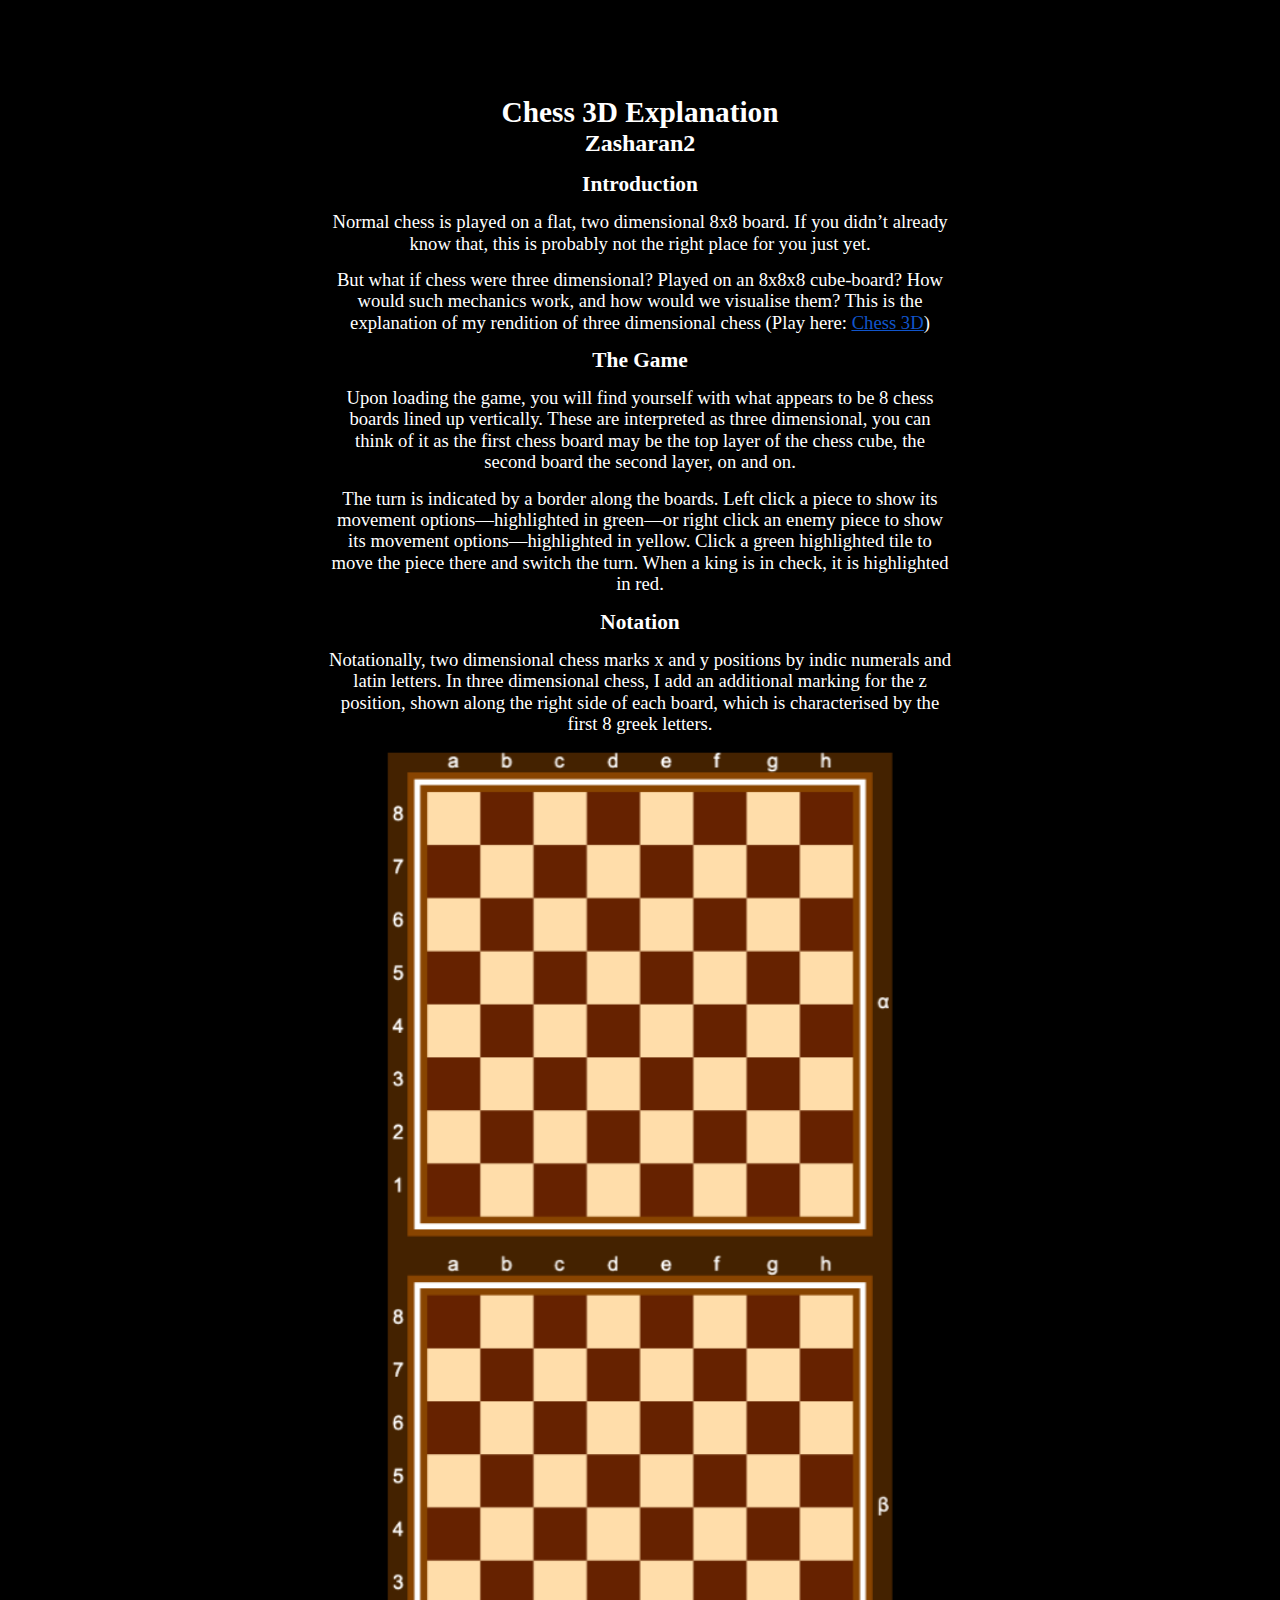
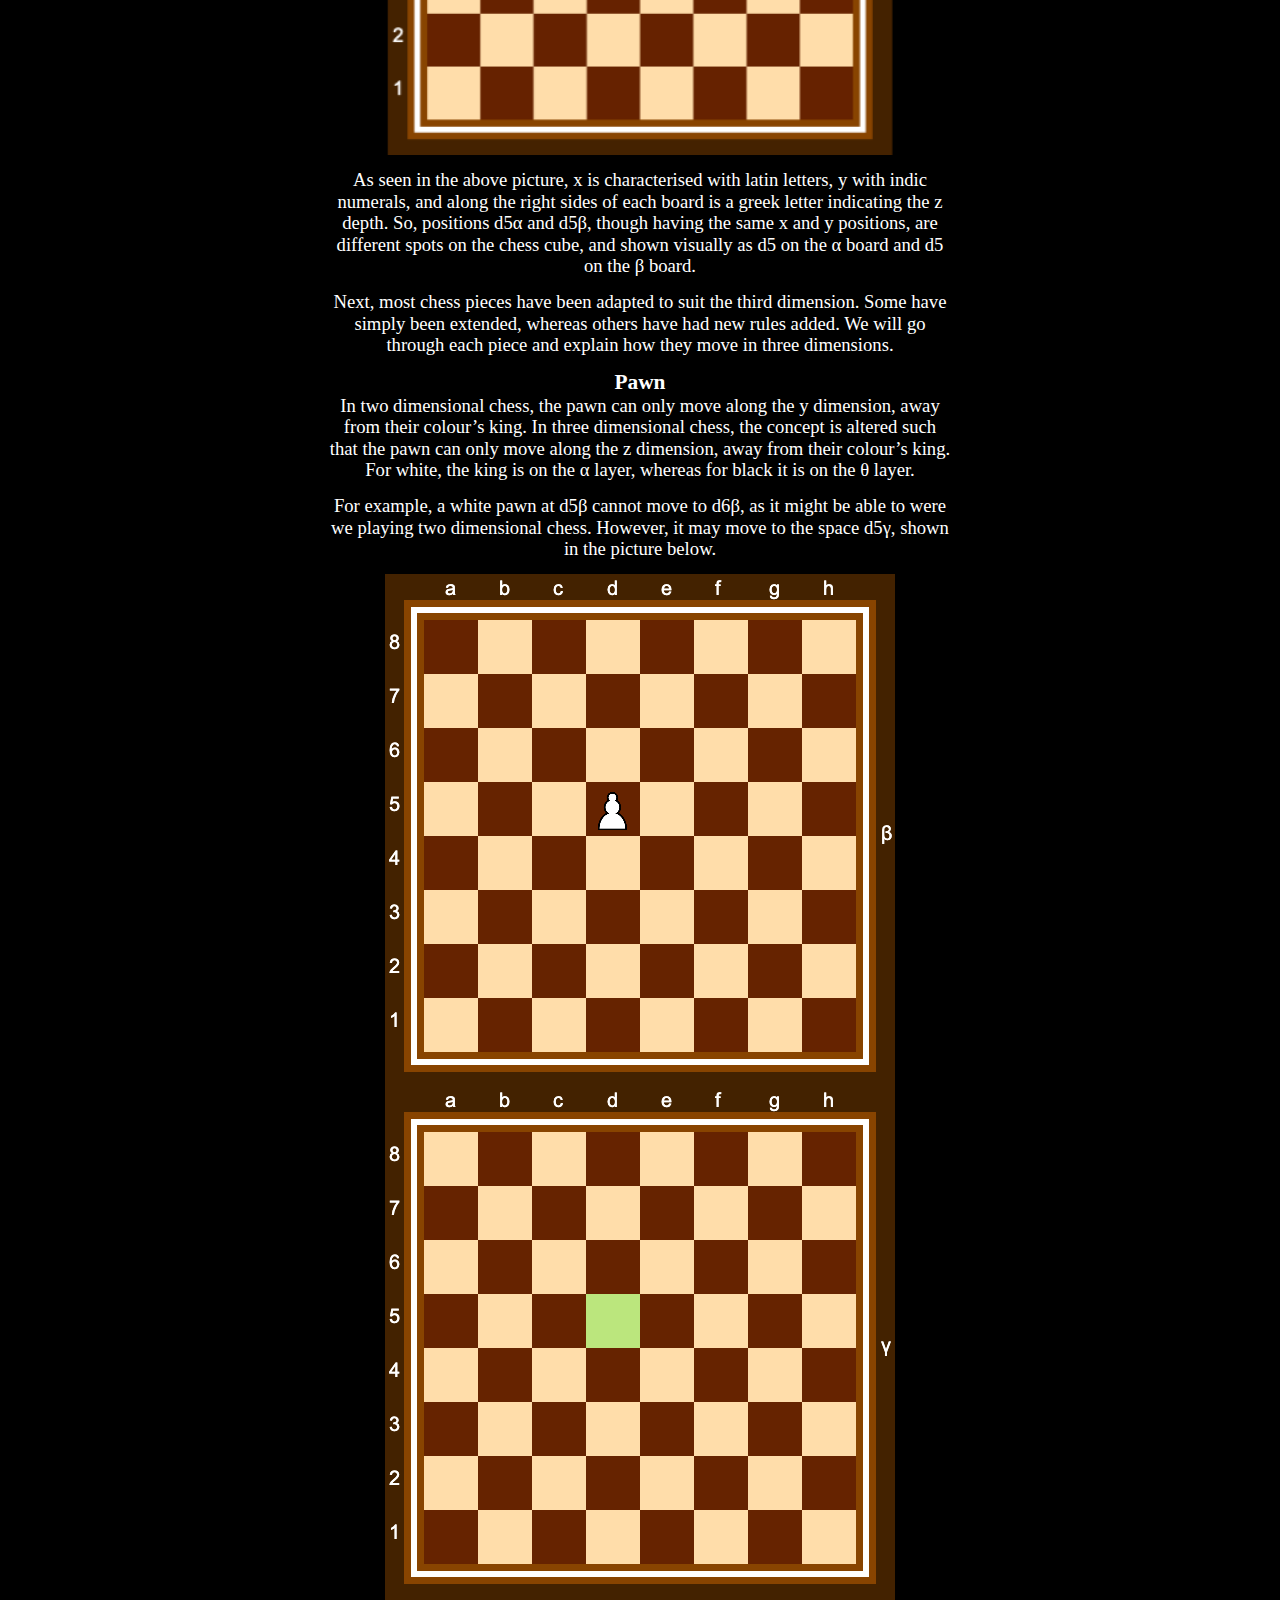
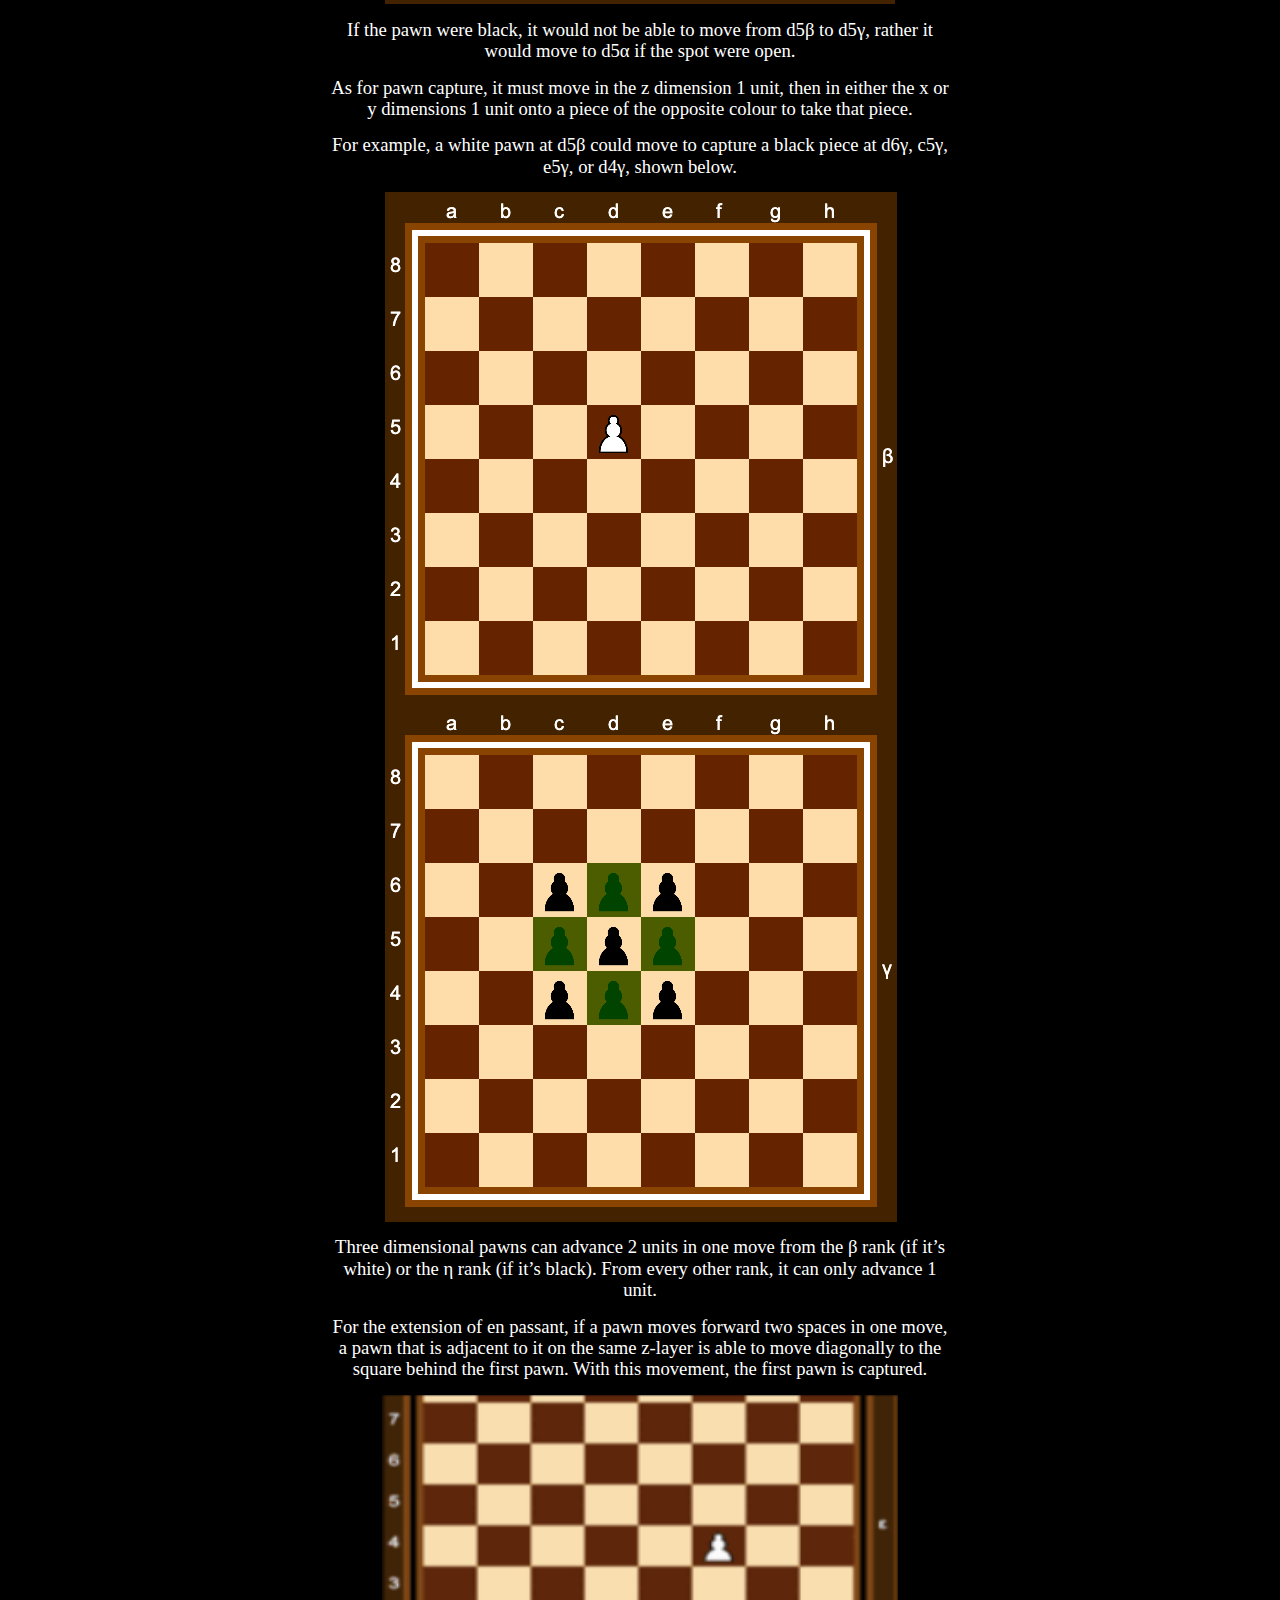
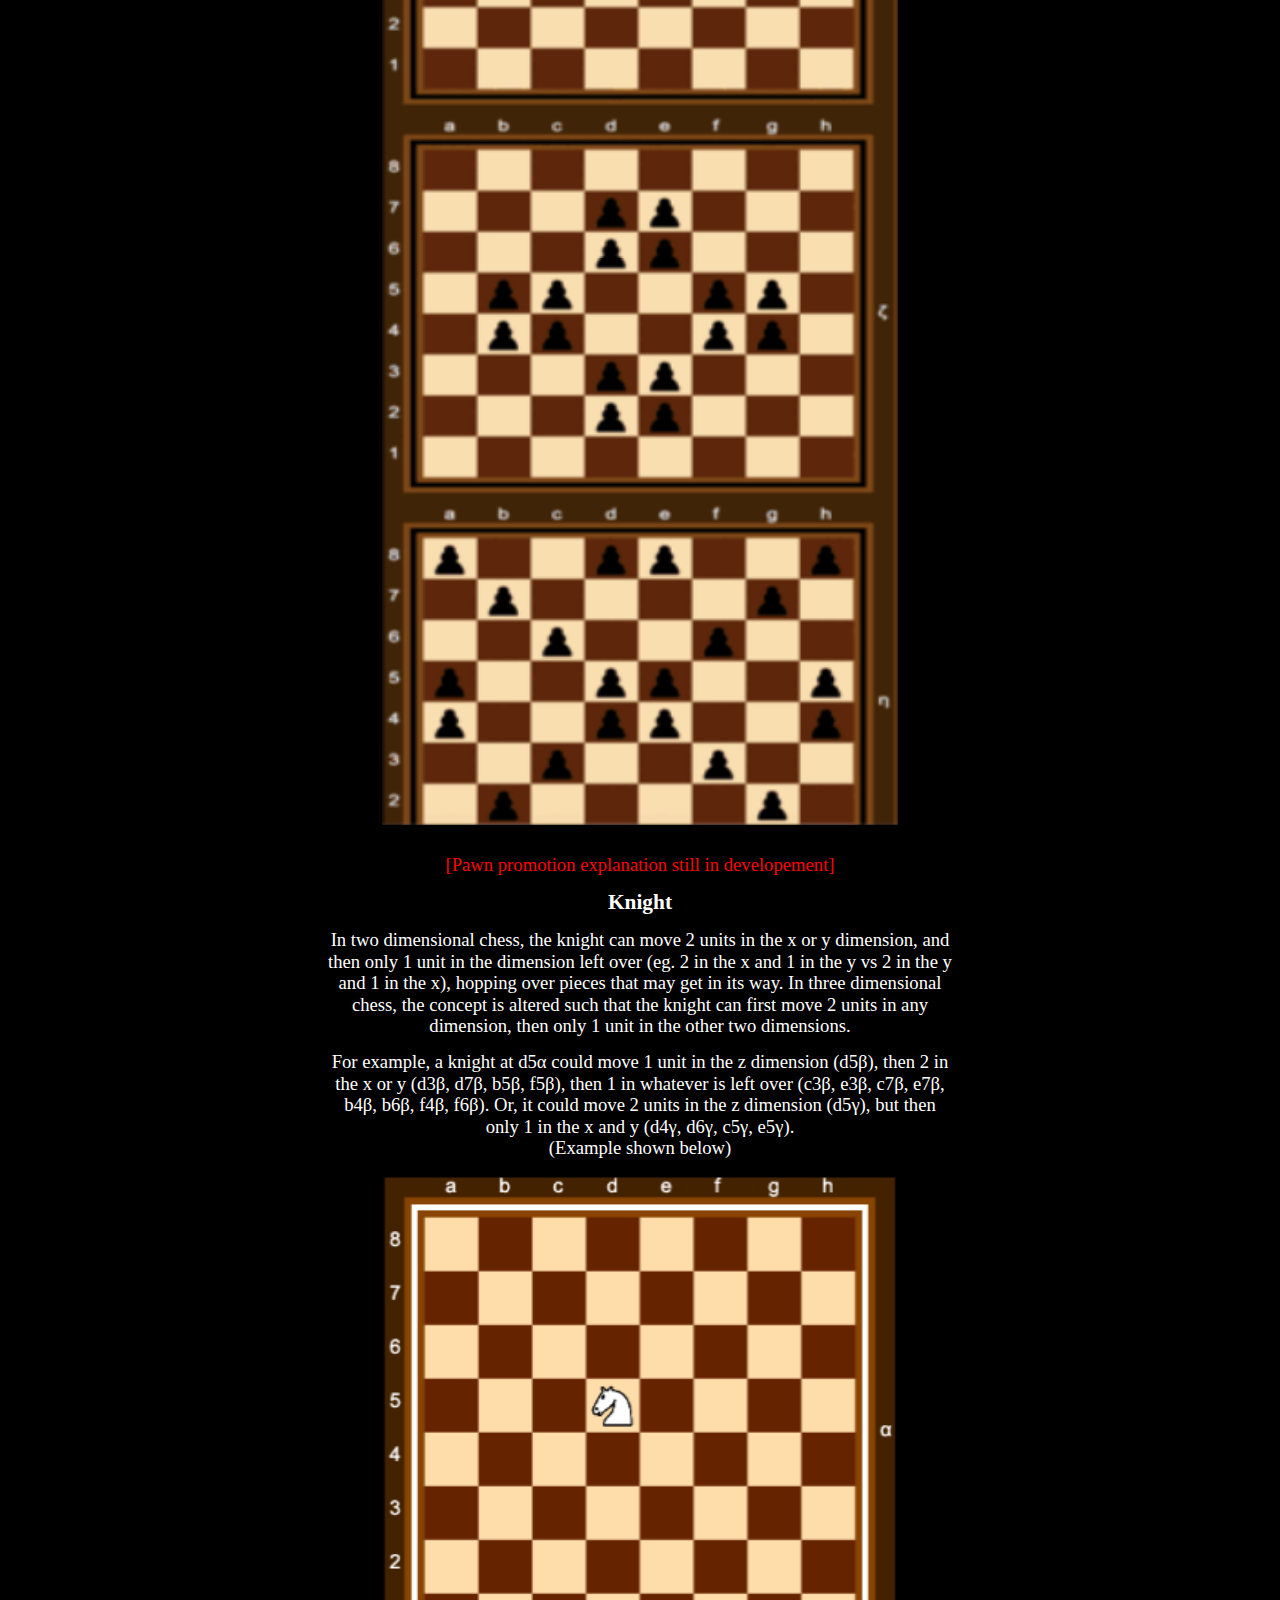
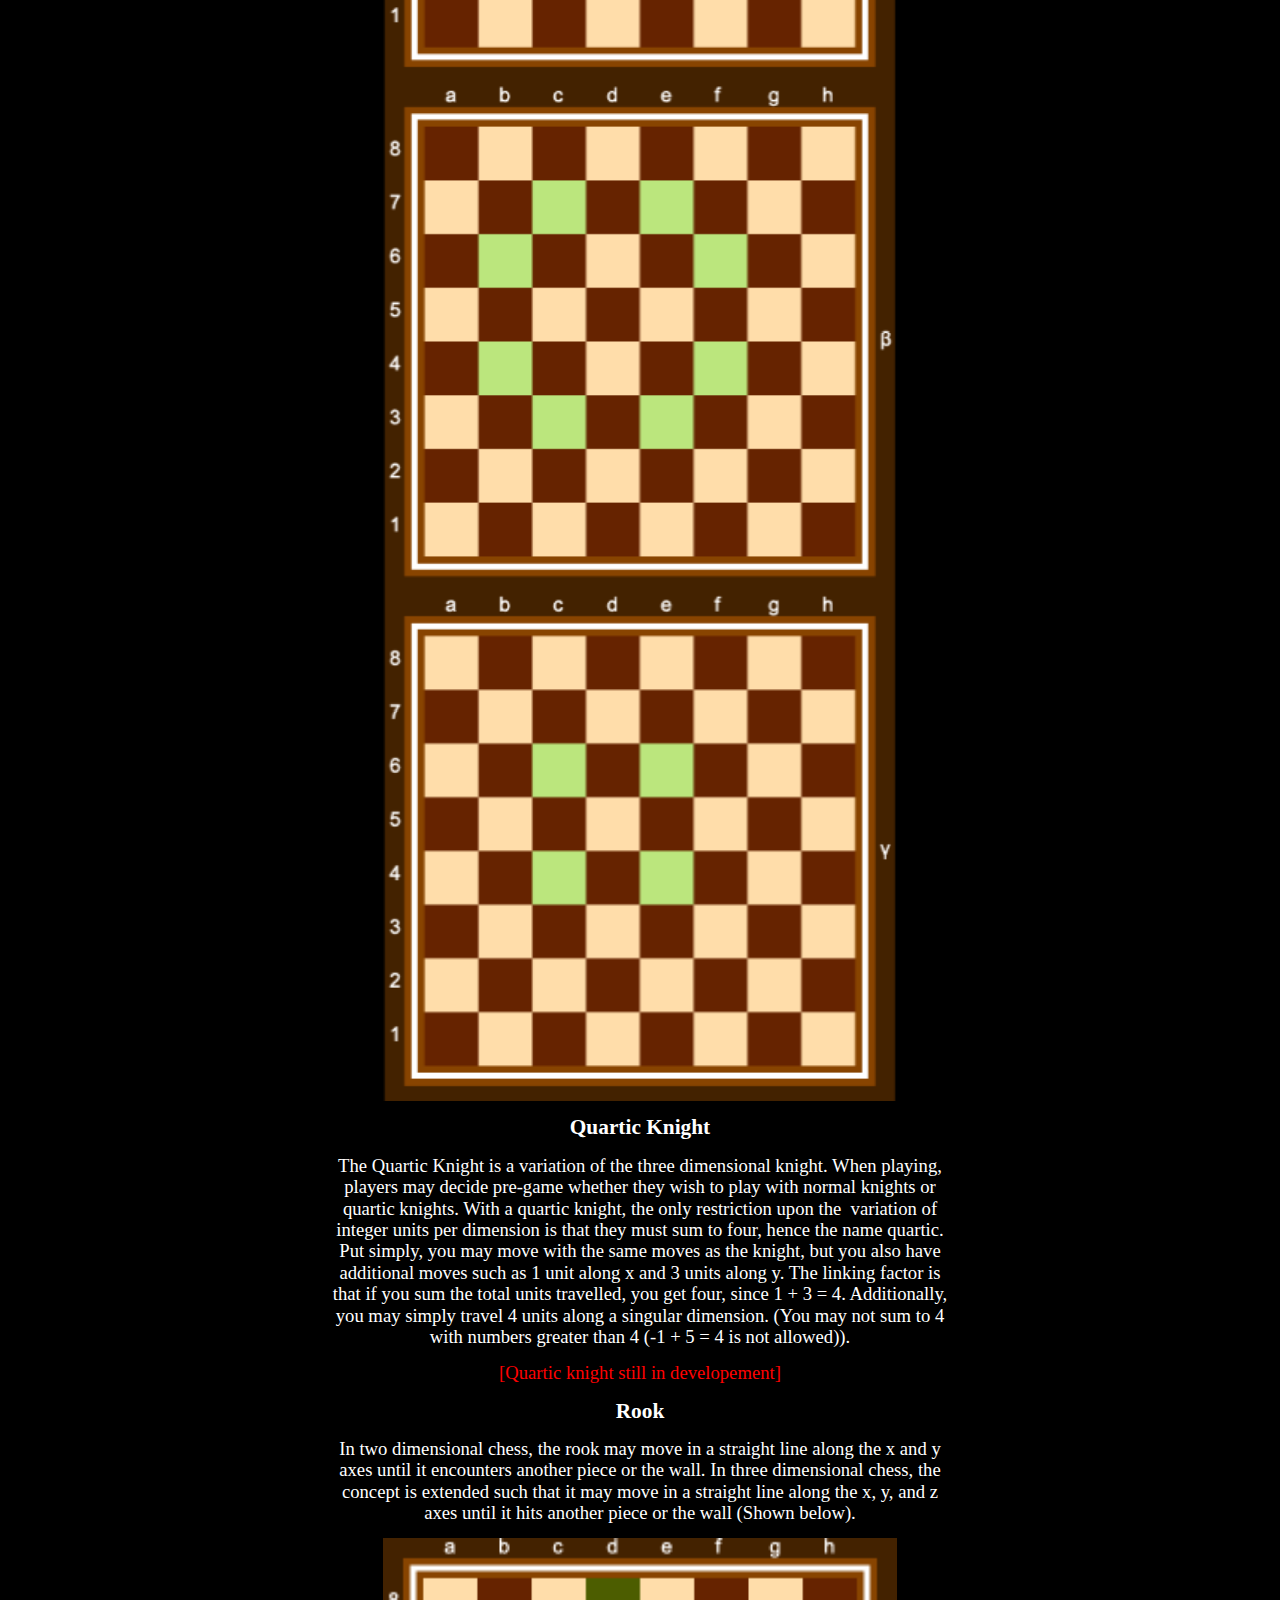
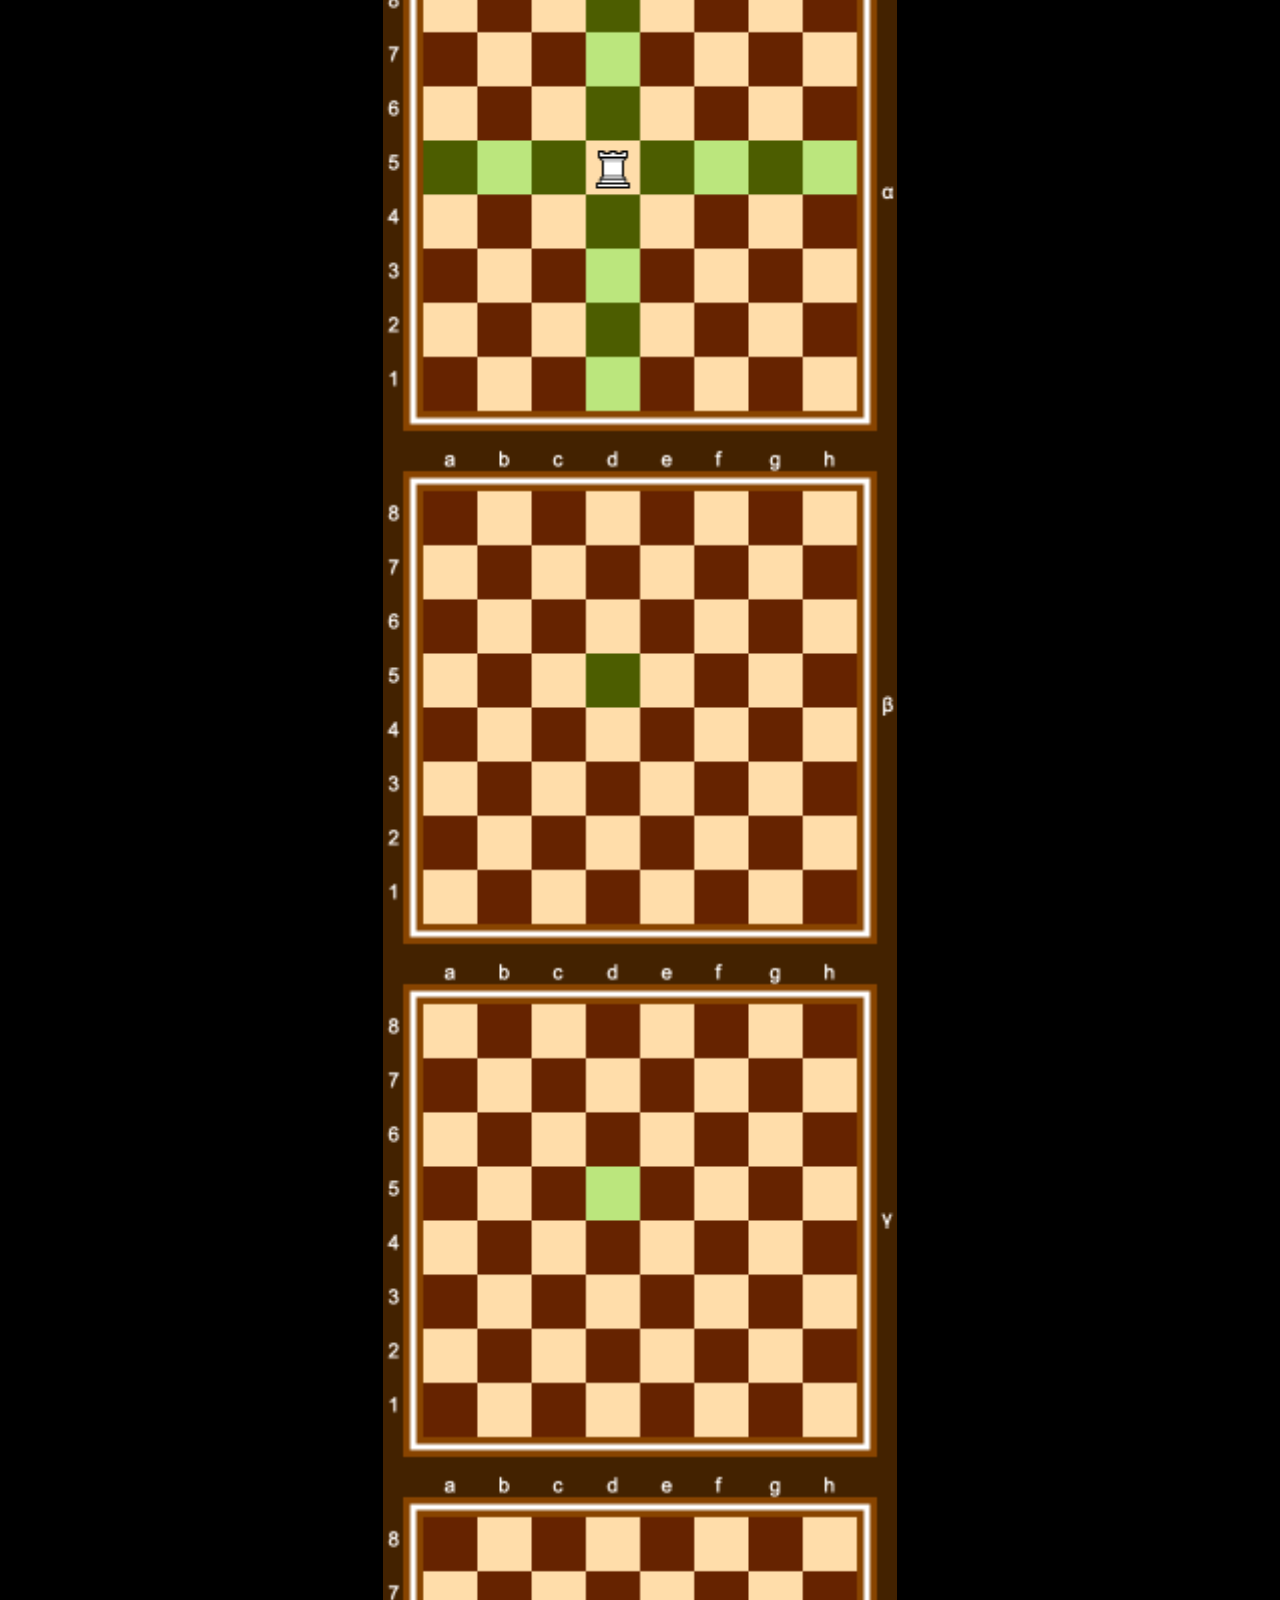
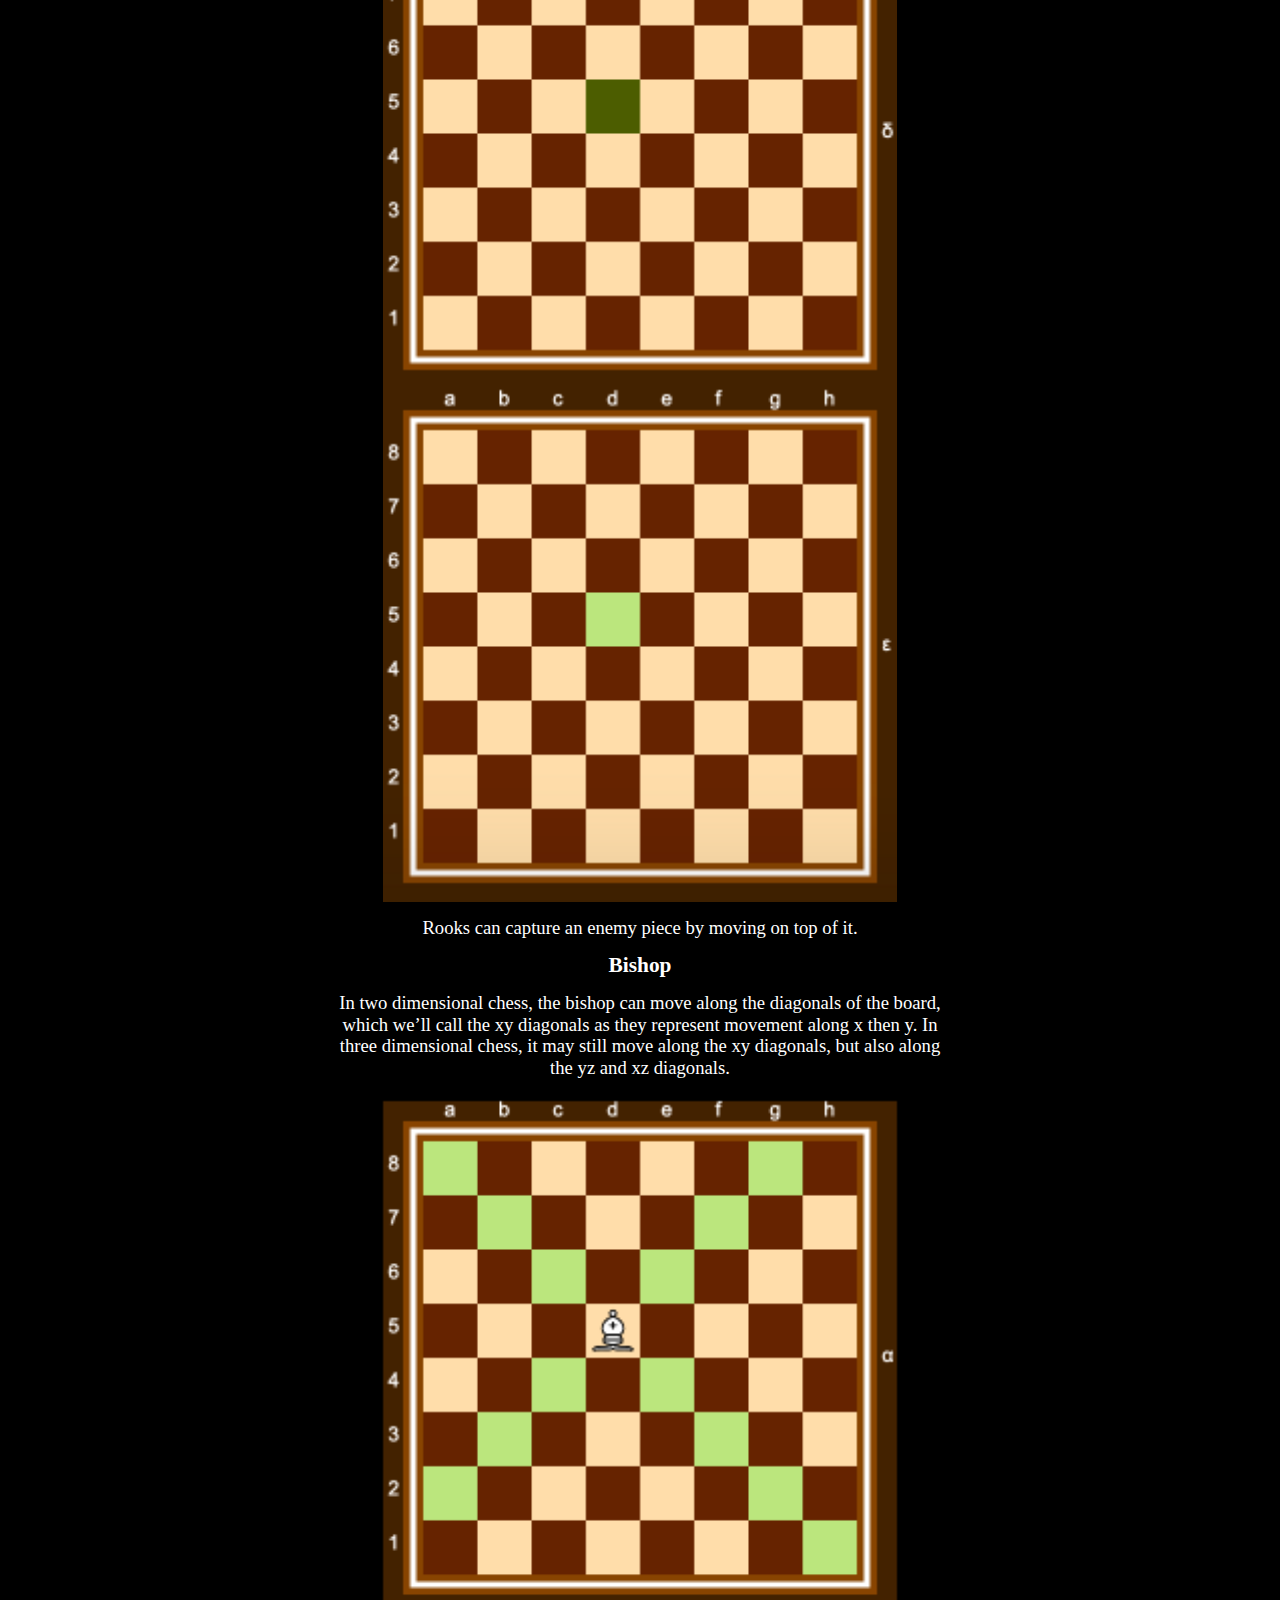
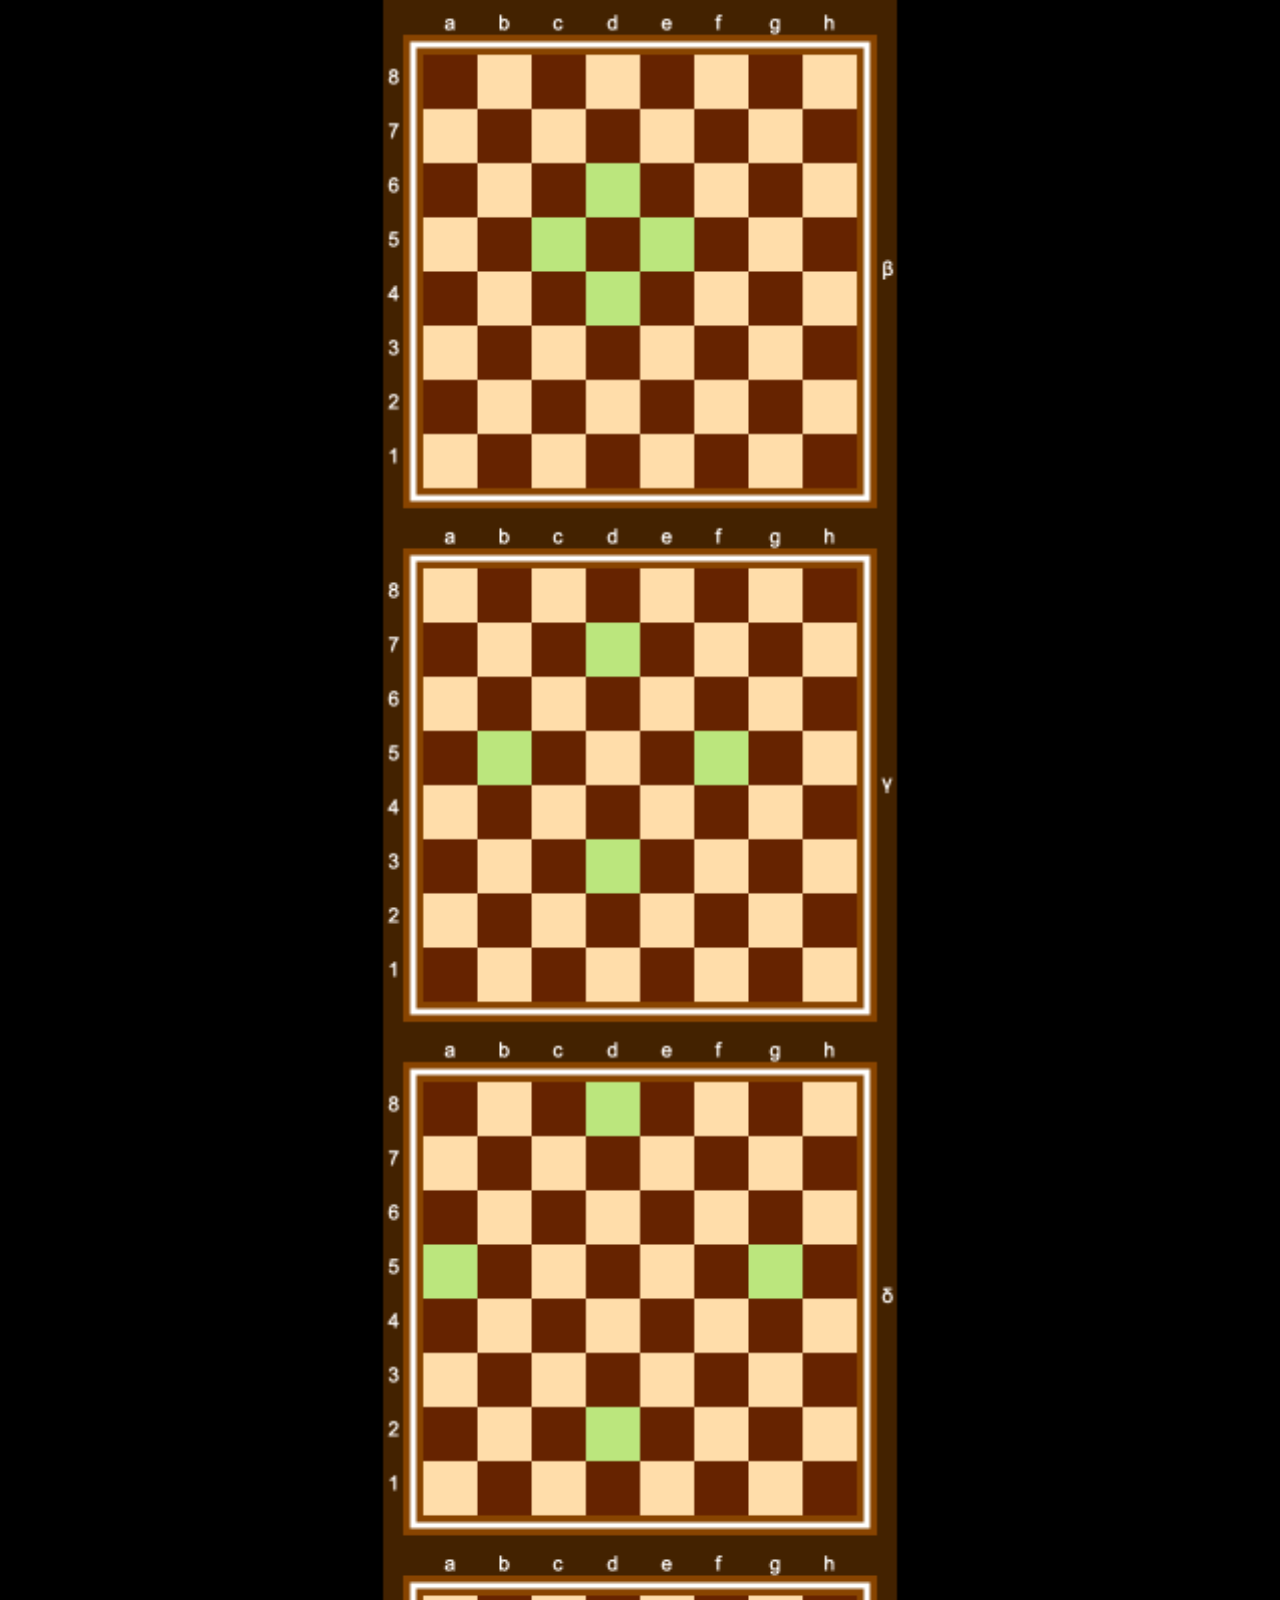
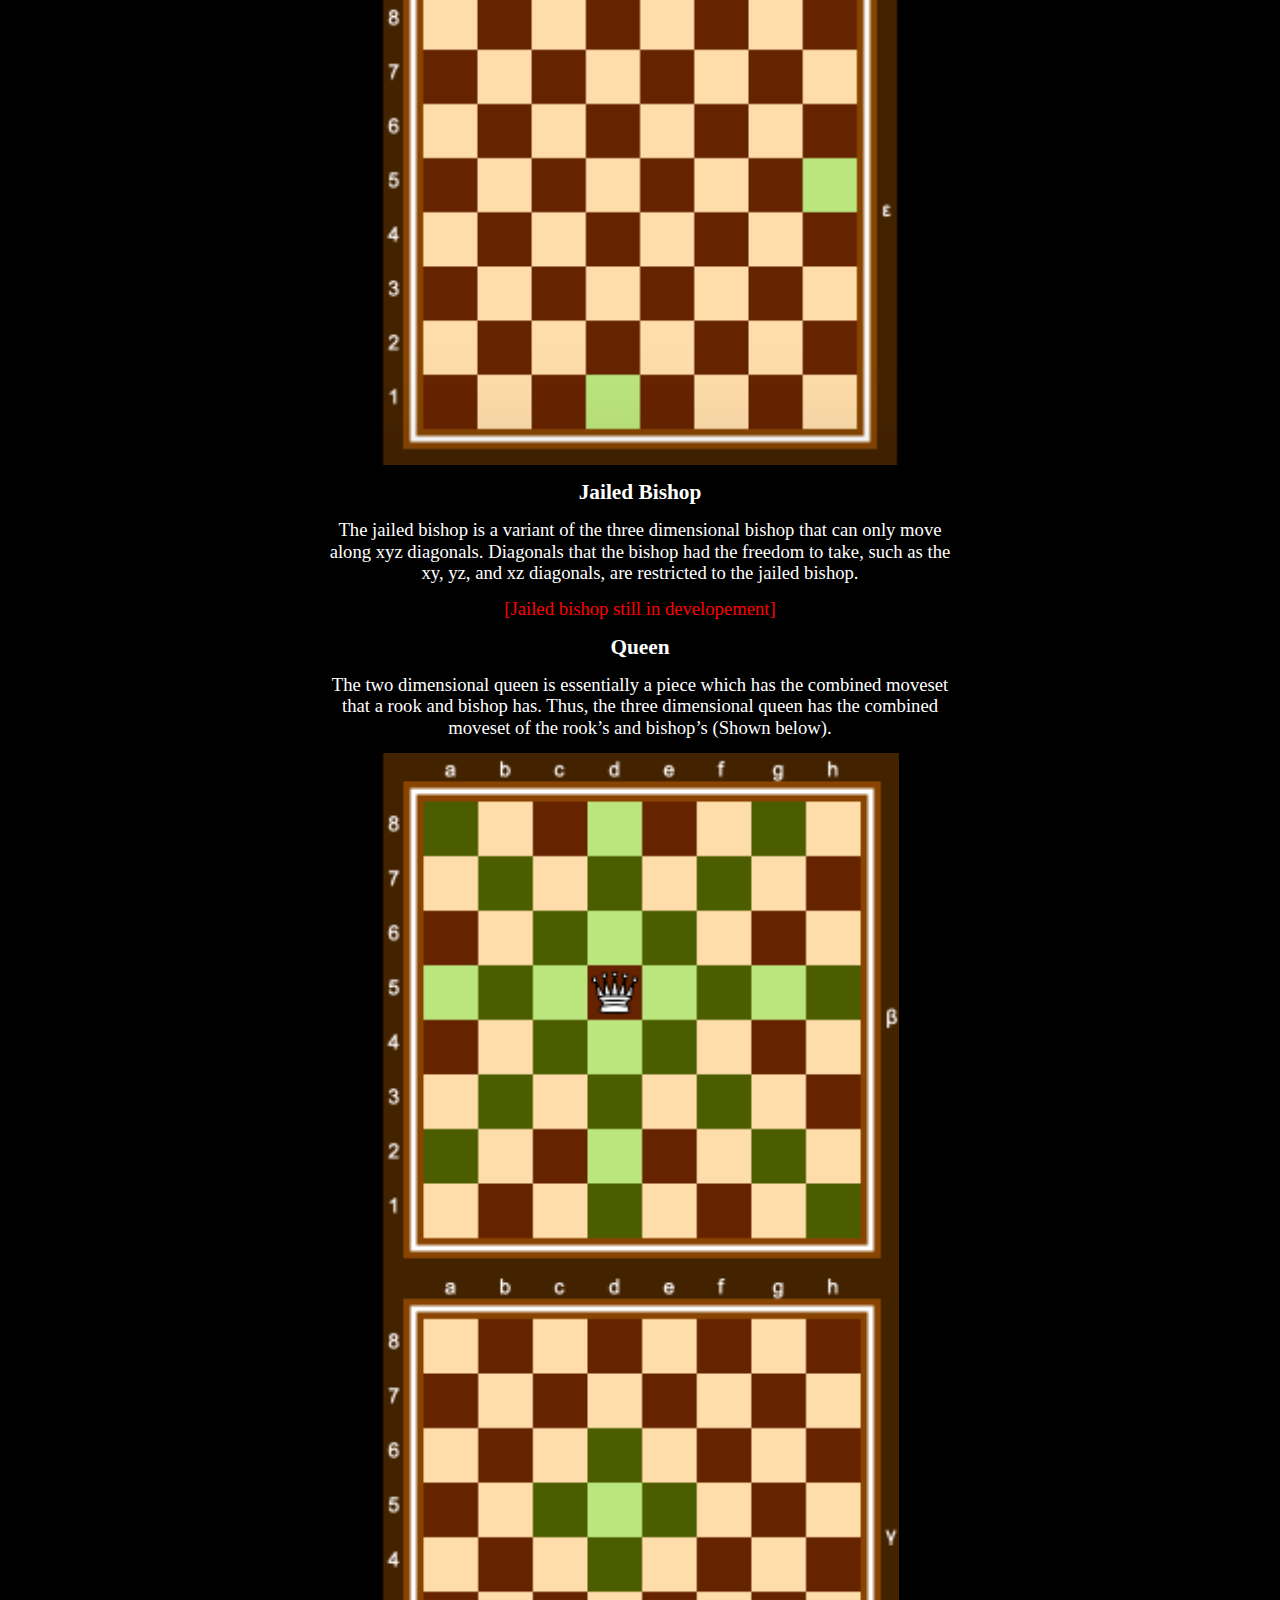
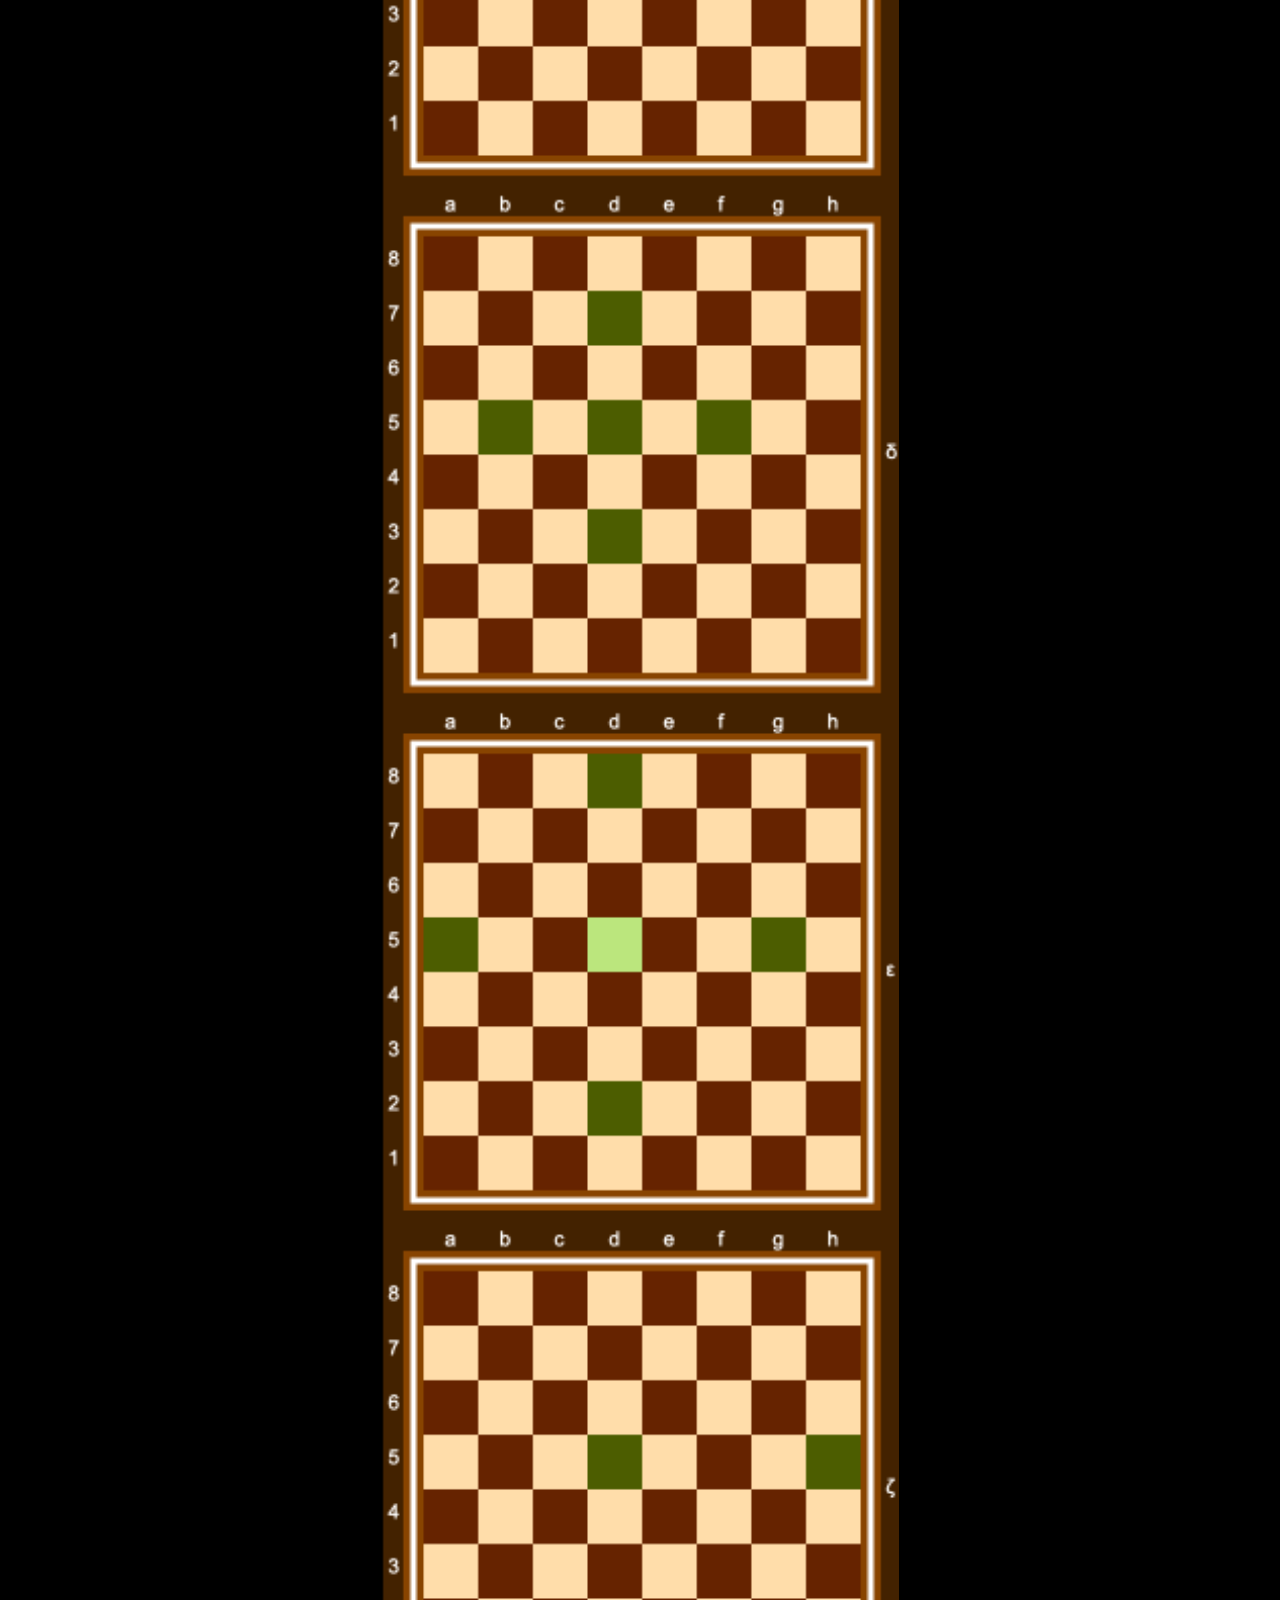
==== commit 576f6f8b: "Update explain.html" ====
--- a/explain.html
+++ b/explain.html
@@ -1 +1 @@
-<html><head><meta content="text/html; charset=UTF-8" http-equiv="content-type"><style type="text/css">ol{margin:0;padding:0}table td,table th{padding:0}.c14{color:#ffffff;font-weight:700;text-decoration:none;vertical-align:baseline;font-size:14pt;font-family:"Comic Sans MS";font-style:normal}.c13{color:#ffffff;font-weight:700;text-decoration:none;vertical-align:baseline;font-size:18pt;font-family:"Comic Sans MS";font-style:normal}.c8{color:#ffffff;font-weight:400;text-decoration:none;vertical-align:baseline;font-size:16pt;font-family:"Comic Sans MS";font-style:normal}.c1{color:#ffffff;font-weight:400;text-decoration:none;vertical-align:baseline;font-size:14pt;font-family:"Comic Sans MS";font-style:normal}.c11{-webkit-text-decoration-skip:none;color:#1155cc;font-weight:400;text-decoration:underline;text-decoration-skip-ink:none;font-size:14pt;font-family:"Comic Sans MS"}.c9{color:#ffffff;font-weight:700;text-decoration:none;vertical-align:baseline;font-size:22pt;font-family:"Comic Sans MS";font-style:normal}.c4{color:#ffffff;font-weight:700;text-decoration:none;vertical-align:baseline;font-size:16pt;font-family:"Comic Sans MS";font-style:normal}.c7{color:#ff0000;font-weight:400;text-decoration:none;vertical-align:baseline;font-size:14pt;font-family:"Comic Sans MS";font-style:normal}.c0{padding-top:0pt;padding-bottom:0pt;line-height:1.15;orphans:2;widows:2;text-align:center}.c3{font-size:14pt;font-family:"Comic Sans MS";color:#ffffff;font-weight:400}.c5{font-size:16pt;font-family:"Comic Sans MS";color:#ffffff;font-weight:700}.c12{font-size:14pt;font-family:"Comic Sans MS";color:#ff0000;font-weight:400}.c6{background-color:#000000;max-width:468pt;padding:72pt 72pt 72pt 72pt}.c10{color:inherit;text-decoration:inherit}.c2{height:11pt}.title{padding-top:0pt;color:#000000;font-size:26pt;padding-bottom:3pt;font-family:"Arial";line-height:1.15;page-break-after:avoid;orphans:2;widows:2;text-align:left}.subtitle{padding-top:0pt;color:#666666;font-size:15pt;padding-bottom:16pt;font-family:"Arial";line-height:1.15;page-break-after:avoid;orphans:2;widows:2;text-align:left}li{color:#000000;font-size:11pt;font-family:"Arial"}p{margin:0;color:#000000;font-size:11pt;font-family:"Arial"}h1{padding-top:20pt;color:#000000;font-size:20pt;padding-bottom:6pt;font-family:"Arial";line-height:1.15;page-break-after:avoid;orphans:2;widows:2;text-align:left}h2{padding-top:18pt;color:#000000;font-size:16pt;padding-bottom:6pt;font-family:"Arial";line-height:1.15;page-break-after:avoid;orphans:2;widows:2;text-align:left}h3{padding-top:16pt;color:#434343;font-size:14pt;padding-bottom:4pt;font-family:"Arial";line-height:1.15;page-break-after:avoid;orphans:2;widows:2;text-align:left}h4{padding-top:14pt;color:#666666;font-size:12pt;padding-bottom:4pt;font-family:"Arial";line-height:1.15;page-break-after:avoid;orphans:2;widows:2;text-align:left}h5{padding-top:12pt;color:#666666;font-size:11pt;padding-bottom:4pt;font-family:"Arial";line-height:1.15;page-break-after:avoid;orphans:2;widows:2;text-align:left}h6{padding-top:12pt;color:#666666;font-size:11pt;padding-bottom:4pt;font-family:"Arial";line-height:1.15;page-break-after:avoid;font-style:italic;orphans:2;widows:2;text-align:left}body{margin:auto;max-width:960px}</style></head><body class="c6 doc-content"><p class="c0"><span class="c9">Chess 3D Explanation</span></p><p class="c0"><span class="c13">Zasharan2</span></p><p class="c0 c2"><span class="c14"></span></p><p class="c0"><span class="c4">Introduction</span></p><p class="c0 c2"><span class="c1"></span></p><p class="c0"><span class="c1">Normal chess is played on a flat, two dimensional 8x8 board. If you didn&rsquo;t already know that, this is probably not the right place for you just yet.</span></p><p class="c0 c2"><span class="c1"></span></p><p class="c0"><span class="c3">But what if chess were three dimensional? Played on an 8x8x8 cube-board? How would such mechanics work, and how would we visualise them? This is the explanation of my rendition of three dimensional chess (Play here: </span><span class="c11"><a class="c10" href="index.html">Chess 3D</a></span><span class="c3">)</span></p><p class="c0 c2"><span class="c1"></span></p><p class="c0"><span class="c4">The Game</span></p><p class="c0 c2"><span class="c1"></span></p><p class="c0"><span class="c1">Upon loading the game, you will find yourself with what appears to be 8 chess boards lined up vertically. These are interpreted as three dimensional, you can think of it as the first chess board may be the top layer of the chess cube, the second board the second layer, on and on.</span></p><p class="c0 c2"><span class="c1"></span></p><p class="c0"><span class="c1">The turn is indicated by a border along the boards. Left click a piece to show its movement options&mdash;highlighted in green&mdash;or right click an enemy piece to show its movement options&mdash;highlighted in yellow. Click a green highlighted tile to move the piece there and switch the turn. When a king is in check, it is highlighted in red.</span></p><p class="c0 c2"><span class="c1"></span></p><p class="c0"><span class="c4">Notation</span></p><p class="c0 c2"><span class="c1"></span></p><p class="c0"><span class="c1">Notationally, two dimensional chess marks x and y positions by indic numerals and latin letters. In three dimensional chess, I add an additional marking for the z position, shown along the right side of each board, which is characterised by the first 8 greek letters.</span></p><p class="c0 c2"><span class="c1"></span></p><p class="c0"><span style="overflow: hidden; display: inline-block; margin: 0.00px 0.00px; border: 0.00px solid #000000; transform: rotate(0.00rad) translateZ(0px); -webkit-transform: rotate(0.00rad) translateZ(0px); width: 511.57px; height: 1005.33px;"><img alt="" src="images/image7.png" style="width: 511.57px; height: 1005.33px; margin-left: 0.00px; margin-top: 0.00px; transform: rotate(0.00rad) translateZ(0px); -webkit-transform: rotate(0.00rad) translateZ(0px);" title=""></span></p><p class="c0 c2"><span class="c1"></span></p><p class="c0"><span class="c1">As seen in the above picture, x is characterised with latin letters, y with indic numerals, and along the right sides of each board is a greek letter indicating the z depth. So, positions d5&alpha; and d5&beta;, though having the same x and y positions, are different spots on the chess cube, and shown visually as d5 on the &alpha; board and d5 on the &beta; board.</span></p><p class="c0 c2"><span class="c1"></span></p><p class="c0"><span class="c1">Next, most chess pieces have been adapted to suit the third dimension. Some have simply been extended, whereas others have had new rules added. We will go through each piece and explain how they move in three dimensions.</span></p><p class="c0 c2"><span class="c1"></span></p><p class="c0"><span class="c4">Pawn</span></p><p class="c0"><span class="c1">In two dimensional chess, the pawn can only move along the y dimension, away from their colour&rsquo;s king. In three dimensional chess, the concept is altered such that the pawn can only move along the z dimension, away from their colour&rsquo;s king. For white, the king is on the &alpha; layer, whereas for black it is on the &theta; layer.</span></p><p class="c0 c2"><span class="c1"></span></p><p class="c0"><span class="c3">For example, a white pawn at d5&beta; cannot move to d6&beta;, as it might be able to were we playing two dimensional chess. However, it may move to the space d5&gamma;, shown in the picture below.</span></p><p class="c0 c2"><span class="c1"></span></p><p class="c0"><span style="overflow: hidden; display: inline-block; margin: 0.00px 0.00px; border: 0.00px solid #000000; transform: rotate(0.00rad) translateZ(0px); -webkit-transform: rotate(0.00rad) translateZ(0px); width: 510.00px; height: 1030.00px;"><img alt="" src="images/image4.png" style="width: 510.00px; height: 1030.00px; margin-left: 0.00px; margin-top: 0.00px; transform: rotate(0.00rad) translateZ(0px); -webkit-transform: rotate(0.00rad) translateZ(0px);" title=""></span></p><p class="c0 c2"><span class="c1"></span></p><p class="c0"><span class="c1">If the pawn were black, it would not be able to move from d5&beta; to d5&gamma;, rather it would move to d5&alpha; if the spot were open.</span></p><p class="c0 c2"><span class="c1"></span></p><p class="c0"><span class="c1">As for pawn capture, it must move in the z dimension 1 unit, then in either the x or y dimensions 1 unit onto a piece of the opposite colour to take that piece.</span></p><p class="c0 c2"><span class="c1"></span></p><p class="c0"><span class="c1">For example, a white pawn at d5&beta; could move to capture a black piece at d6&gamma;, c5&gamma;, e5&gamma;, or d4&gamma;, shown below.</span></p><p class="c0 c2"><span class="c1"></span></p><p class="c0"><span style="overflow: hidden; display: inline-block; margin: 0.00px 0.00px; border: 0.00px solid #000000; transform: rotate(0.00rad) translateZ(0px); -webkit-transform: rotate(0.00rad) translateZ(0px); width: 516.00px; height: 1030.00px;"><img alt="" src="images/image8.png" style="width: 516.00px; height: 1030.00px; margin-left: 0.00px; margin-top: 0.00px; transform: rotate(0.00rad) translateZ(0px); -webkit-transform: rotate(0.00rad) translateZ(0px);" title=""></span></p><p class="c0 c2"><span class="c1"></span></p><p class="c0"><span class="c1">Three dimensional pawns can advance 2 units in one move from the &beta; rank (if it&rsquo;s white) or the &eta; rank (if it&rsquo;s black). From every other rank, it can only advance 1 unit.</span></p><p class="c0 c2"><span class="c1"></span></p><p class="c0"><span class="c1">For the extension of en passant, if a pawn moves forward two spaces in one move, a pawn that is adjacent to it on the same z-layer is able to move diagonally to the square behind the first pawn. With this movement, the first pawn is captured.</span></p><p class="c0 c2"><span class="c1"></span></p><p class="c0"><span style="overflow: hidden; display: inline-block; margin: 0.00px 0.00px; border: 0.00px solid #000000; transform: rotate(0.00rad) translateZ(0px); -webkit-transform: rotate(0.00rad) translateZ(0px); width: 516.00px; height: 1030.00px;"><img alt="" src="images/gif1.gif" style="width: 516.00px; height: 1030.00px; margin-left: 0.00px; margin-top: 0.00px; transform: rotate(0.00rad) translateZ(0px); -webkit-transform: rotate(0.00rad) translateZ(0px);" title=""></span></p><p class="c0 c2"><span class="c1"></span></p><p class="c0"><span class="c1"></span></p><p class="c0 c2"><span class="c1"></span></p><p class="c0"><span class="c7">[Pawn promotion still in developement]</span></p><p class="c0 c2"><span class="c1"></span></p><p class="c0"><span class="c5">Knight</span></p><p class="c0 c2"><span class="c1"></span></p><p class="c0"><span class="c1">In two dimensional chess, the knight can move 2 units in the x or y dimension, and then only 1 unit in the dimension left over (eg. 2 in the x and 1 in the y vs 2 in the y and 1 in the x), hopping over pieces that may get in its way. In three dimensional chess, the concept is altered such that the knight can first move 2 units in any dimension, then only 1 unit in the other two dimensions.</span></p><p class="c0 c2"><span class="c1"></span></p><p class="c0"><span class="c1">For example, a knight at d5&alpha; could move 1 unit in the z dimension (d5&beta;), then 2 in the x or y (d3&beta;, d7&beta;, b5&beta;, f5&beta;), then 1 in whatever is left over (c3&beta;, e3&beta;, c7&beta;, e7&beta;, b4&beta;, b6&beta;, f4&beta;, f6&beta;). Or, it could move 2 units in the z dimension (d5&gamma;), but then only 1 in the x and y (d4&gamma;, d6&gamma;, c5&gamma;, e5&gamma;). </span></p><p class="c0"><span class="c1">(Example shown below)</span></p><p class="c0 c2"><span class="c1"></span></p><p class="c0"><span style="overflow: hidden; display: inline-block; margin: 0.00px 0.00px; border: 0.00px solid #000000; transform: rotate(0.00rad) translateZ(0px); -webkit-transform: rotate(0.00rad) translateZ(0px); width: 521.00px; height: 1527.59px;"><img alt="" src="images/image3.png" style="width: 521.00px; height: 1527.59px; margin-left: 0.00px; margin-top: 0.00px; transform: rotate(0.00rad) translateZ(0px); -webkit-transform: rotate(0.00rad) translateZ(0px);" title=""></span></p><p class="c0 c2"><span class="c1"></span></p><p class="c0"><span class="c4">Quartic Knight</span></p><p class="c0 c2"><span class="c1"></span></p><p class="c0"><span class="c1">The Quartic Knight is a variation of the three dimensional knight. When playing, players may decide pre-game whether they wish to play with normal knights or quartic knights. With a quartic knight, the only restriction upon the &nbsp;variation of integer units per dimension is that they must sum to four, hence the name quartic. Put simply, you may move with the same moves as the knight, but you also have additional moves such as 1 unit along x and 3 units along y. The linking factor is that if you sum the total units travelled, you get four, since 1 + 3 = 4. Additionally, you may simply travel 4 units along a singular dimension. (You may not sum to 4 with numbers greater than 4 (-1 + 5 = 4 is not allowed)).</span></p><p class="c0 c2"><span class="c1"></span></p><p class="c0"><span class="c12">[Quartic knight still in developement]</span></p><p class="c0 c2"><span class="c1"></span></p><p class="c0"><span class="c5">Rook</span></p><p class="c0 c2"><span class="c1"></span></p><p class="c0"><span class="c1">In two dimensional chess, the rook may move in a straight line along the x and y axes until it encounters another piece or the wall. In three dimensional chess, the concept is extended such that it may move in a straight line along the x, y, and z axes until it hits another piece or the wall (Shown below).</span></p><p class="c0 c2"><span class="c1"></span></p><p class="c0"><span style="overflow: hidden; display: inline-block; margin: 0.00px 0.00px; border: 0.00px solid #000000; transform: rotate(0.00rad) translateZ(0px); -webkit-transform: rotate(0.00rad) translateZ(0px); width: 514.00px; height: 2563.91px;"><img alt="" src="images/image10.png" style="width: 514.00px; height: 2569.00px; margin-left: 0.00px; margin-top: -0.00px; transform: rotate(0.00rad) translateZ(0px); -webkit-transform: rotate(0.00rad) translateZ(0px);" title=""></span></p><p class="c0 c2"><span class="c1"></span></p><p class="c0"><span class="c1">Rooks can capture an enemy piece by moving on top of it.</span></p><p class="c0 c2"><span class="c1"></span></p><p class="c0"><span class="c4">Bishop</span></p><p class="c0 c2"><span class="c1"></span></p><p class="c0"><span class="c1">In two dimensional chess, the bishop can move along the diagonals of the board, which we&rsquo;ll call the xy diagonals as they represent movement along x then y. In three dimensional chess, it may still move along the xy diagonals, but also along the yz and xz diagonals.</span></p><p class="c0 c2"><span class="c1"></span></p><p class="c0"><span style="overflow: hidden; display: inline-block; margin: 0.00px 0.00px; border: 0.00px solid #000000; transform: rotate(0.00rad) translateZ(0px); -webkit-transform: rotate(0.00rad) translateZ(0px); width: 522.50px; height: 2572.80px;"><img alt="" src="images/image9.png" style="width: 522.50px; height: 2572.80px; margin-left: 0.00px; margin-top: 0.00px; transform: rotate(0.00rad) translateZ(0px); -webkit-transform: rotate(0.00rad) translateZ(0px);" title=""></span></p><p class="c0 c2"><span class="c1"></span></p><p class="c0"><span class="c5">Jailed Bishop</span></p><p class="c0 c2"><span class="c1"></span></p><p class="c0"><span class="c1">The jailed bishop is a variant of the three dimensional bishop that can only move along xyz diagonals. Diagonals that the bishop had the freedom to take, such as the xy, yz, and xz diagonals, are restricted to the jailed bishop.</span></p><p class="c0 c2"><span class="c1"></span></p><p class="c0"><span class="c7">[Jailed bishop still in developement]</span></p><p class="c0 c2"><span class="c1"></span></p><p class="c0"><span class="c5">Queen</span></p><p class="c0 c2"><span class="c1"></span></p><p class="c0"><span class="c1">The two dimensional queen is essentially a piece which has the combined moveset that a rook and bishop has. Thus, the three dimensional queen has the combined moveset of the rook&rsquo;s and bishop&rsquo;s (Shown below).</span></p><p class="c0 c2"><span class="c1"></span></p><p class="c0"><span style="overflow: hidden; display: inline-block; margin: 0.00px 0.00px; border: 0.00px solid #000000; transform: rotate(0.00rad) translateZ(0px); -webkit-transform: rotate(0.00rad) translateZ(0px); width: 517.80px; height: 2594.97px;"><img alt="" src="images/image6.png" style="width: 517.80px; height: 2594.97px; margin-left: 0.00px; margin-top: 0.00px; transform: rotate(0.00rad) translateZ(0px); -webkit-transform: rotate(0.00rad) translateZ(0px);" title=""></span></p><p class="c0 c2"><span class="c1"></span></p><p class="c0"><span class="c1">The queen is slightly different in it&rsquo;s extension in that it has an initial move limitation. For the queen&rsquo;s first move, it is only allowed to move along the z axis (shown below). If it were allowed to move freely from the beginning, then the only thing stopping it from escaping immediately would be a full board of pawns, which would make for a very cluttered initial board setup.</span></p><p class="c0 c2"><span class="c1"></span></p><p class="c0"><span style="overflow: hidden; display: inline-block; margin: 0.00px 0.00px; border: 0.00px solid #000000; transform: rotate(0.00rad) translateZ(0px); -webkit-transform: rotate(0.00rad) translateZ(0px); width: 519.00px; height: 2563.12px;"><img alt="" src="images/image1.png" style="width: 519.00px; height: 2568.00px; margin-left: 0.00px; margin-top: 0.00px; transform: rotate(0.00rad) translateZ(0px); -webkit-transform: rotate(0.00rad) translateZ(0px);" title=""></span></p><p class="c0 c2"><span class="c1"></span></p><p class="c0"><span class="c5">King</span></p><p class="c0 c2"><span class="c1"></span></p><p class="c0"><span class="c1">In two dimensional chess, the king can move to any piece adjacent or diagonal to itself. The same extension applies to three dimensional chess (shown below).</span></p><p class="c0 c2"><span class="c1"></span></p><p class="c0"><span style="overflow: hidden; display: inline-block; margin: 0.00px 0.00px; border: 0.00px solid #000000; transform: rotate(0.00rad) translateZ(0px); -webkit-transform: rotate(0.00rad) translateZ(0px); width: 520.00px; height: 1534.02px;"><img alt="" src="images/image5.png" style="width: 520.00px; height: 1539.00px; margin-left: 0.00px; margin-top: 0.00px; transform: rotate(0.00rad) translateZ(0px); -webkit-transform: rotate(0.00rad) translateZ(0px);" title=""></span></p><p class="c0 c2"><span class="c1"></span></p><p class="c0"><span class="c1">An interesting thing one may notice about the default starting board is that there are two kings per side. The whole process of winning overall in three dimensional chess is different from two dimensional chess. In three dimensional chess, one is able to "convert" a king. By checkmating an enemy king, the king will swap colours and join the team of the checkmater. In order to win the game of three dimensional chess, one needs to convert both opponent kings to their side.</span></p><p class="c0 c2"><span class="c1"></span></p></body></html>
+<html><head><meta content="text/html; charset=UTF-8" http-equiv="content-type"><style type="text/css">ol{margin:0;padding:0}table td,table th{padding:0}.c14{color:#ffffff;font-weight:700;text-decoration:none;vertical-align:baseline;font-size:14pt;font-family:"Comic Sans MS";font-style:normal}.c13{color:#ffffff;font-weight:700;text-decoration:none;vertical-align:baseline;font-size:18pt;font-family:"Comic Sans MS";font-style:normal}.c8{color:#ffffff;font-weight:400;text-decoration:none;vertical-align:baseline;font-size:16pt;font-family:"Comic Sans MS";font-style:normal}.c1{color:#ffffff;font-weight:400;text-decoration:none;vertical-align:baseline;font-size:14pt;font-family:"Comic Sans MS";font-style:normal}.c11{-webkit-text-decoration-skip:none;color:#1155cc;font-weight:400;text-decoration:underline;text-decoration-skip-ink:none;font-size:14pt;font-family:"Comic Sans MS"}.c9{color:#ffffff;font-weight:700;text-decoration:none;vertical-align:baseline;font-size:22pt;font-family:"Comic Sans MS";font-style:normal}.c4{color:#ffffff;font-weight:700;text-decoration:none;vertical-align:baseline;font-size:16pt;font-family:"Comic Sans MS";font-style:normal}.c7{color:#ff0000;font-weight:400;text-decoration:none;vertical-align:baseline;font-size:14pt;font-family:"Comic Sans MS";font-style:normal}.c0{padding-top:0pt;padding-bottom:0pt;line-height:1.15;orphans:2;widows:2;text-align:center}.c3{font-size:14pt;font-family:"Comic Sans MS";color:#ffffff;font-weight:400}.c5{font-size:16pt;font-family:"Comic Sans MS";color:#ffffff;font-weight:700}.c12{font-size:14pt;font-family:"Comic Sans MS";color:#ff0000;font-weight:400}.c6{background-color:#000000;max-width:468pt;padding:72pt 72pt 72pt 72pt}.c10{color:inherit;text-decoration:inherit}.c2{height:11pt}.title{padding-top:0pt;color:#000000;font-size:26pt;padding-bottom:3pt;font-family:"Arial";line-height:1.15;page-break-after:avoid;orphans:2;widows:2;text-align:left}.subtitle{padding-top:0pt;color:#666666;font-size:15pt;padding-bottom:16pt;font-family:"Arial";line-height:1.15;page-break-after:avoid;orphans:2;widows:2;text-align:left}li{color:#000000;font-size:11pt;font-family:"Arial"}p{margin:0;color:#000000;font-size:11pt;font-family:"Arial"}h1{padding-top:20pt;color:#000000;font-size:20pt;padding-bottom:6pt;font-family:"Arial";line-height:1.15;page-break-after:avoid;orphans:2;widows:2;text-align:left}h2{padding-top:18pt;color:#000000;font-size:16pt;padding-bottom:6pt;font-family:"Arial";line-height:1.15;page-break-after:avoid;orphans:2;widows:2;text-align:left}h3{padding-top:16pt;color:#434343;font-size:14pt;padding-bottom:4pt;font-family:"Arial";line-height:1.15;page-break-after:avoid;orphans:2;widows:2;text-align:left}h4{padding-top:14pt;color:#666666;font-size:12pt;padding-bottom:4pt;font-family:"Arial";line-height:1.15;page-break-after:avoid;orphans:2;widows:2;text-align:left}h5{padding-top:12pt;color:#666666;font-size:11pt;padding-bottom:4pt;font-family:"Arial";line-height:1.15;page-break-after:avoid;orphans:2;widows:2;text-align:left}h6{padding-top:12pt;color:#666666;font-size:11pt;padding-bottom:4pt;font-family:"Arial";line-height:1.15;page-break-after:avoid;font-style:italic;orphans:2;widows:2;text-align:left}body{margin:auto;max-width:960px}</style></head><body class="c6 doc-content"><p class="c0"><span class="c9">Chess 3D Explanation</span></p><p class="c0"><span class="c13">Zasharan2</span></p><p class="c0 c2"><span class="c14"></span></p><p class="c0"><span class="c4">Introduction</span></p><p class="c0 c2"><span class="c1"></span></p><p class="c0"><span class="c1">Normal chess is played on a flat, two dimensional 8x8 board. If you didn&rsquo;t already know that, this is probably not the right place for you just yet.</span></p><p class="c0 c2"><span class="c1"></span></p><p class="c0"><span class="c3">But what if chess were three dimensional? Played on an 8x8x8 cube-board? How would such mechanics work, and how would we visualise them? This is the explanation of my rendition of three dimensional chess (Play here: </span><span class="c11"><a class="c10" href="index.html">Chess 3D</a></span><span class="c3">)</span></p><p class="c0 c2"><span class="c1"></span></p><p class="c0"><span class="c4">The Game</span></p><p class="c0 c2"><span class="c1"></span></p><p class="c0"><span class="c1">Upon loading the game, you will find yourself with what appears to be 8 chess boards lined up vertically. These are interpreted as three dimensional, you can think of it as the first chess board may be the top layer of the chess cube, the second board the second layer, on and on.</span></p><p class="c0 c2"><span class="c1"></span></p><p class="c0"><span class="c1">The turn is indicated by a border along the boards. Left click a piece to show its movement options&mdash;highlighted in green&mdash;or right click an enemy piece to show its movement options&mdash;highlighted in yellow. Click a green highlighted tile to move the piece there and switch the turn. When a king is in check, it is highlighted in red.</span></p><p class="c0 c2"><span class="c1"></span></p><p class="c0"><span class="c4">Notation</span></p><p class="c0 c2"><span class="c1"></span></p><p class="c0"><span class="c1">Notationally, two dimensional chess marks x and y positions by indic numerals and latin letters. In three dimensional chess, I add an additional marking for the z position, shown along the right side of each board, which is characterised by the first 8 greek letters.</span></p><p class="c0 c2"><span class="c1"></span></p><p class="c0"><span style="overflow: hidden; display: inline-block; margin: 0.00px 0.00px; border: 0.00px solid #000000; transform: rotate(0.00rad) translateZ(0px); -webkit-transform: rotate(0.00rad) translateZ(0px); width: 511.57px; height: 1005.33px;"><img alt="" src="images/image7.png" style="width: 511.57px; height: 1005.33px; margin-left: 0.00px; margin-top: 0.00px; transform: rotate(0.00rad) translateZ(0px); -webkit-transform: rotate(0.00rad) translateZ(0px);" title=""></span></p><p class="c0 c2"><span class="c1"></span></p><p class="c0"><span class="c1">As seen in the above picture, x is characterised with latin letters, y with indic numerals, and along the right sides of each board is a greek letter indicating the z depth. So, positions d5&alpha; and d5&beta;, though having the same x and y positions, are different spots on the chess cube, and shown visually as d5 on the &alpha; board and d5 on the &beta; board.</span></p><p class="c0 c2"><span class="c1"></span></p><p class="c0"><span class="c1">Next, most chess pieces have been adapted to suit the third dimension. Some have simply been extended, whereas others have had new rules added. We will go through each piece and explain how they move in three dimensions.</span></p><p class="c0 c2"><span class="c1"></span></p><p class="c0"><span class="c4">Pawn</span></p><p class="c0"><span class="c1">In two dimensional chess, the pawn can only move along the y dimension, away from their colour&rsquo;s king. In three dimensional chess, the concept is altered such that the pawn can only move along the z dimension, away from their colour&rsquo;s king. For white, the king is on the &alpha; layer, whereas for black it is on the &theta; layer.</span></p><p class="c0 c2"><span class="c1"></span></p><p class="c0"><span class="c3">For example, a white pawn at d5&beta; cannot move to d6&beta;, as it might be able to were we playing two dimensional chess. However, it may move to the space d5&gamma;, shown in the picture below.</span></p><p class="c0 c2"><span class="c1"></span></p><p class="c0"><span style="overflow: hidden; display: inline-block; margin: 0.00px 0.00px; border: 0.00px solid #000000; transform: rotate(0.00rad) translateZ(0px); -webkit-transform: rotate(0.00rad) translateZ(0px); width: 510.00px; height: 1030.00px;"><img alt="" src="images/image4.png" style="width: 510.00px; height: 1030.00px; margin-left: 0.00px; margin-top: 0.00px; transform: rotate(0.00rad) translateZ(0px); -webkit-transform: rotate(0.00rad) translateZ(0px);" title=""></span></p><p class="c0 c2"><span class="c1"></span></p><p class="c0"><span class="c1">If the pawn were black, it would not be able to move from d5&beta; to d5&gamma;, rather it would move to d5&alpha; if the spot were open.</span></p><p class="c0 c2"><span class="c1"></span></p><p class="c0"><span class="c1">As for pawn capture, it must move in the z dimension 1 unit, then in either the x or y dimensions 1 unit onto a piece of the opposite colour to take that piece.</span></p><p class="c0 c2"><span class="c1"></span></p><p class="c0"><span class="c1">For example, a white pawn at d5&beta; could move to capture a black piece at d6&gamma;, c5&gamma;, e5&gamma;, or d4&gamma;, shown below.</span></p><p class="c0 c2"><span class="c1"></span></p><p class="c0"><span style="overflow: hidden; display: inline-block; margin: 0.00px 0.00px; border: 0.00px solid #000000; transform: rotate(0.00rad) translateZ(0px); -webkit-transform: rotate(0.00rad) translateZ(0px); width: 516.00px; height: 1030.00px;"><img alt="" src="images/image8.png" style="width: 516.00px; height: 1030.00px; margin-left: 0.00px; margin-top: 0.00px; transform: rotate(0.00rad) translateZ(0px); -webkit-transform: rotate(0.00rad) translateZ(0px);" title=""></span></p><p class="c0 c2"><span class="c1"></span></p><p class="c0"><span class="c1">Three dimensional pawns can advance 2 units in one move from the &beta; rank (if it&rsquo;s white) or the &eta; rank (if it&rsquo;s black). From every other rank, it can only advance 1 unit.</span></p><p class="c0 c2"><span class="c1"></span></p><p class="c0"><span class="c1">For the extension of en passant, if a pawn moves forward two spaces in one move, a pawn that is adjacent to it on the same z-layer is able to move diagonally to the square behind the first pawn. With this movement, the first pawn is captured.</span></p><p class="c0 c2"><span class="c1"></span></p><p class="c0"><span style="overflow: hidden; display: inline-block; margin: 0.00px 0.00px; border: 0.00px solid #000000; transform: rotate(0.00rad) translateZ(0px); -webkit-transform: rotate(0.00rad) translateZ(0px); width: 516.00px; height: 1030.00px;"><img alt="" src="images/gif1.gif" style="width: 516.00px; height: 1030.00px; margin-left: 0.00px; margin-top: 0.00px; transform: rotate(0.00rad) translateZ(0px); -webkit-transform: rotate(0.00rad) translateZ(0px);" title=""></span></p><p class="c0 c2"><span class="c1"></span></p><p class="c0"><span class="c1"></span></p><p class="c0 c2"><span class="c1"></span></p><p class="c0"><span class="c7">[Pawn promotion explanation still in developement]</span></p><p class="c0 c2"><span class="c1"></span></p><p class="c0"><span class="c5">Knight</span></p><p class="c0 c2"><span class="c1"></span></p><p class="c0"><span class="c1">In two dimensional chess, the knight can move 2 units in the x or y dimension, and then only 1 unit in the dimension left over (eg. 2 in the x and 1 in the y vs 2 in the y and 1 in the x), hopping over pieces that may get in its way. In three dimensional chess, the concept is altered such that the knight can first move 2 units in any dimension, then only 1 unit in the other two dimensions.</span></p><p class="c0 c2"><span class="c1"></span></p><p class="c0"><span class="c1">For example, a knight at d5&alpha; could move 1 unit in the z dimension (d5&beta;), then 2 in the x or y (d3&beta;, d7&beta;, b5&beta;, f5&beta;), then 1 in whatever is left over (c3&beta;, e3&beta;, c7&beta;, e7&beta;, b4&beta;, b6&beta;, f4&beta;, f6&beta;). Or, it could move 2 units in the z dimension (d5&gamma;), but then only 1 in the x and y (d4&gamma;, d6&gamma;, c5&gamma;, e5&gamma;). </span></p><p class="c0"><span class="c1">(Example shown below)</span></p><p class="c0 c2"><span class="c1"></span></p><p class="c0"><span style="overflow: hidden; display: inline-block; margin: 0.00px 0.00px; border: 0.00px solid #000000; transform: rotate(0.00rad) translateZ(0px); -webkit-transform: rotate(0.00rad) translateZ(0px); width: 521.00px; height: 1527.59px;"><img alt="" src="images/image3.png" style="width: 521.00px; height: 1527.59px; margin-left: 0.00px; margin-top: 0.00px; transform: rotate(0.00rad) translateZ(0px); -webkit-transform: rotate(0.00rad) translateZ(0px);" title=""></span></p><p class="c0 c2"><span class="c1"></span></p><p class="c0"><span class="c4">Quartic Knight</span></p><p class="c0 c2"><span class="c1"></span></p><p class="c0"><span class="c1">The Quartic Knight is a variation of the three dimensional knight. When playing, players may decide pre-game whether they wish to play with normal knights or quartic knights. With a quartic knight, the only restriction upon the &nbsp;variation of integer units per dimension is that they must sum to four, hence the name quartic. Put simply, you may move with the same moves as the knight, but you also have additional moves such as 1 unit along x and 3 units along y. The linking factor is that if you sum the total units travelled, you get four, since 1 + 3 = 4. Additionally, you may simply travel 4 units along a singular dimension. (You may not sum to 4 with numbers greater than 4 (-1 + 5 = 4 is not allowed)).</span></p><p class="c0 c2"><span class="c1"></span></p><p class="c0"><span class="c12">[Quartic knight still in developement]</span></p><p class="c0 c2"><span class="c1"></span></p><p class="c0"><span class="c5">Rook</span></p><p class="c0 c2"><span class="c1"></span></p><p class="c0"><span class="c1">In two dimensional chess, the rook may move in a straight line along the x and y axes until it encounters another piece or the wall. In three dimensional chess, the concept is extended such that it may move in a straight line along the x, y, and z axes until it hits another piece or the wall (Shown below).</span></p><p class="c0 c2"><span class="c1"></span></p><p class="c0"><span style="overflow: hidden; display: inline-block; margin: 0.00px 0.00px; border: 0.00px solid #000000; transform: rotate(0.00rad) translateZ(0px); -webkit-transform: rotate(0.00rad) translateZ(0px); width: 514.00px; height: 2563.91px;"><img alt="" src="images/image10.png" style="width: 514.00px; height: 2569.00px; margin-left: 0.00px; margin-top: -0.00px; transform: rotate(0.00rad) translateZ(0px); -webkit-transform: rotate(0.00rad) translateZ(0px);" title=""></span></p><p class="c0 c2"><span class="c1"></span></p><p class="c0"><span class="c1">Rooks can capture an enemy piece by moving on top of it.</span></p><p class="c0 c2"><span class="c1"></span></p><p class="c0"><span class="c4">Bishop</span></p><p class="c0 c2"><span class="c1"></span></p><p class="c0"><span class="c1">In two dimensional chess, the bishop can move along the diagonals of the board, which we&rsquo;ll call the xy diagonals as they represent movement along x then y. In three dimensional chess, it may still move along the xy diagonals, but also along the yz and xz diagonals.</span></p><p class="c0 c2"><span class="c1"></span></p><p class="c0"><span style="overflow: hidden; display: inline-block; margin: 0.00px 0.00px; border: 0.00px solid #000000; transform: rotate(0.00rad) translateZ(0px); -webkit-transform: rotate(0.00rad) translateZ(0px); width: 522.50px; height: 2572.80px;"><img alt="" src="images/image9.png" style="width: 522.50px; height: 2572.80px; margin-left: 0.00px; margin-top: 0.00px; transform: rotate(0.00rad) translateZ(0px); -webkit-transform: rotate(0.00rad) translateZ(0px);" title=""></span></p><p class="c0 c2"><span class="c1"></span></p><p class="c0"><span class="c5">Jailed Bishop</span></p><p class="c0 c2"><span class="c1"></span></p><p class="c0"><span class="c1">The jailed bishop is a variant of the three dimensional bishop that can only move along xyz diagonals. Diagonals that the bishop had the freedom to take, such as the xy, yz, and xz diagonals, are restricted to the jailed bishop.</span></p><p class="c0 c2"><span class="c1"></span></p><p class="c0"><span class="c7">[Jailed bishop still in developement]</span></p><p class="c0 c2"><span class="c1"></span></p><p class="c0"><span class="c5">Queen</span></p><p class="c0 c2"><span class="c1"></span></p><p class="c0"><span class="c1">The two dimensional queen is essentially a piece which has the combined moveset that a rook and bishop has. Thus, the three dimensional queen has the combined moveset of the rook&rsquo;s and bishop&rsquo;s (Shown below).</span></p><p class="c0 c2"><span class="c1"></span></p><p class="c0"><span style="overflow: hidden; display: inline-block; margin: 0.00px 0.00px; border: 0.00px solid #000000; transform: rotate(0.00rad) translateZ(0px); -webkit-transform: rotate(0.00rad) translateZ(0px); width: 517.80px; height: 2594.97px;"><img alt="" src="images/image6.png" style="width: 517.80px; height: 2594.97px; margin-left: 0.00px; margin-top: 0.00px; transform: rotate(0.00rad) translateZ(0px); -webkit-transform: rotate(0.00rad) translateZ(0px);" title=""></span></p><p class="c0 c2"><span class="c1"></span></p><p class="c0"><span class="c1">The queen is slightly different in it&rsquo;s extension in that it has an initial move limitation. For the queen&rsquo;s first move, it is only allowed to move along the z axis (shown below). If it were allowed to move freely from the beginning, then the only thing stopping it from escaping immediately would be a full board of pawns, which would make for a very cluttered initial board setup.</span></p><p class="c0 c2"><span class="c1"></span></p><p class="c0"><span style="overflow: hidden; display: inline-block; margin: 0.00px 0.00px; border: 0.00px solid #000000; transform: rotate(0.00rad) translateZ(0px); -webkit-transform: rotate(0.00rad) translateZ(0px); width: 519.00px; height: 2563.12px;"><img alt="" src="images/image1.png" style="width: 519.00px; height: 2568.00px; margin-left: 0.00px; margin-top: 0.00px; transform: rotate(0.00rad) translateZ(0px); -webkit-transform: rotate(0.00rad) translateZ(0px);" title=""></span></p><p class="c0 c2"><span class="c1"></span></p><p class="c0"><span class="c5">King</span></p><p class="c0 c2"><span class="c1"></span></p><p class="c0"><span class="c1">In two dimensional chess, the king can move to any piece adjacent or diagonal to itself. The same extension applies to three dimensional chess (shown below).</span></p><p class="c0 c2"><span class="c1"></span></p><p class="c0"><span style="overflow: hidden; display: inline-block; margin: 0.00px 0.00px; border: 0.00px solid #000000; transform: rotate(0.00rad) translateZ(0px); -webkit-transform: rotate(0.00rad) translateZ(0px); width: 520.00px; height: 1534.02px;"><img alt="" src="images/image5.png" style="width: 520.00px; height: 1539.00px; margin-left: 0.00px; margin-top: 0.00px; transform: rotate(0.00rad) translateZ(0px); -webkit-transform: rotate(0.00rad) translateZ(0px);" title=""></span></p><p class="c0 c2"><span class="c1"></span></p><p class="c0"><span class="c1">An interesting thing one may notice about the default starting board is that there are two kings per side. The whole process of winning overall in three dimensional chess is different from two dimensional chess. In three dimensional chess, one is able to "convert" a king. By checkmating an enemy king, the king will swap colours and join the team of the checkmater. In order to win the game of three dimensional chess, one needs to convert both opponent kings to their side.</span></p><p class="c0 c2"><span class="c1"></span></p></body></html>
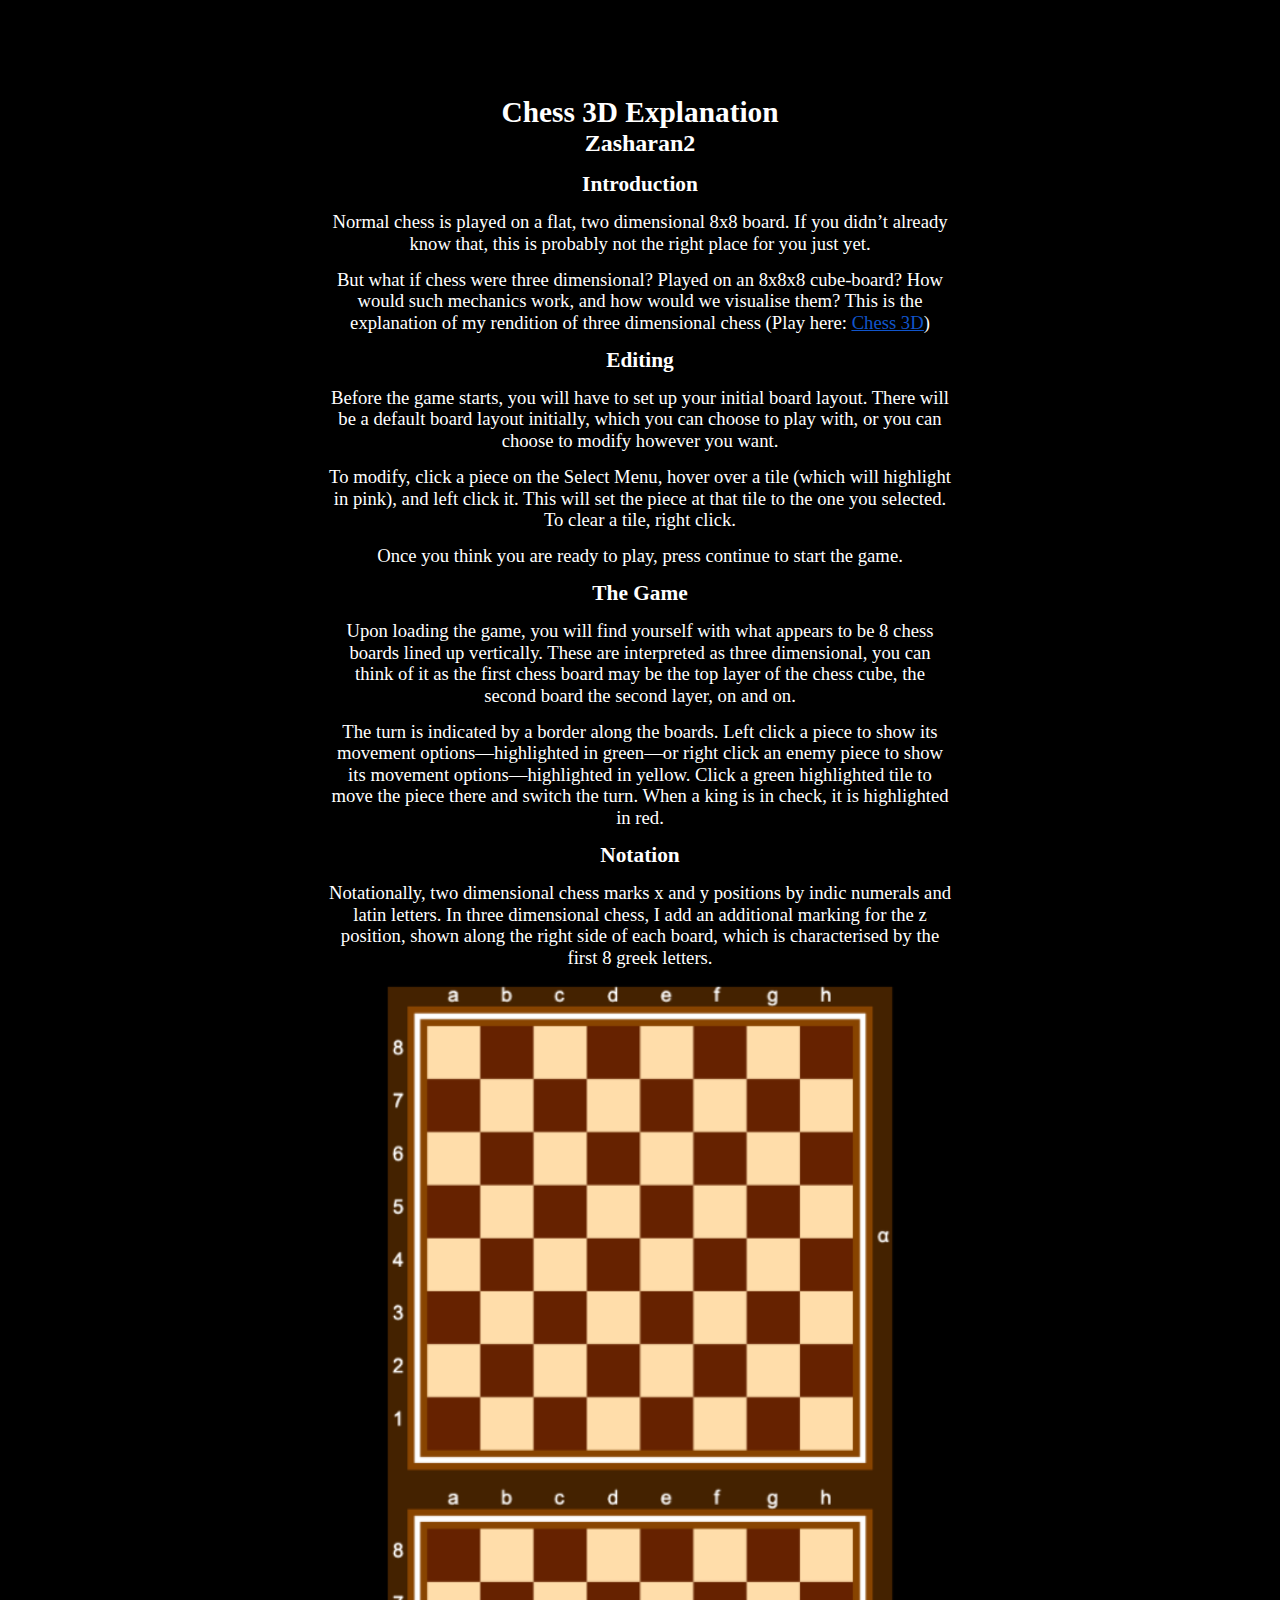
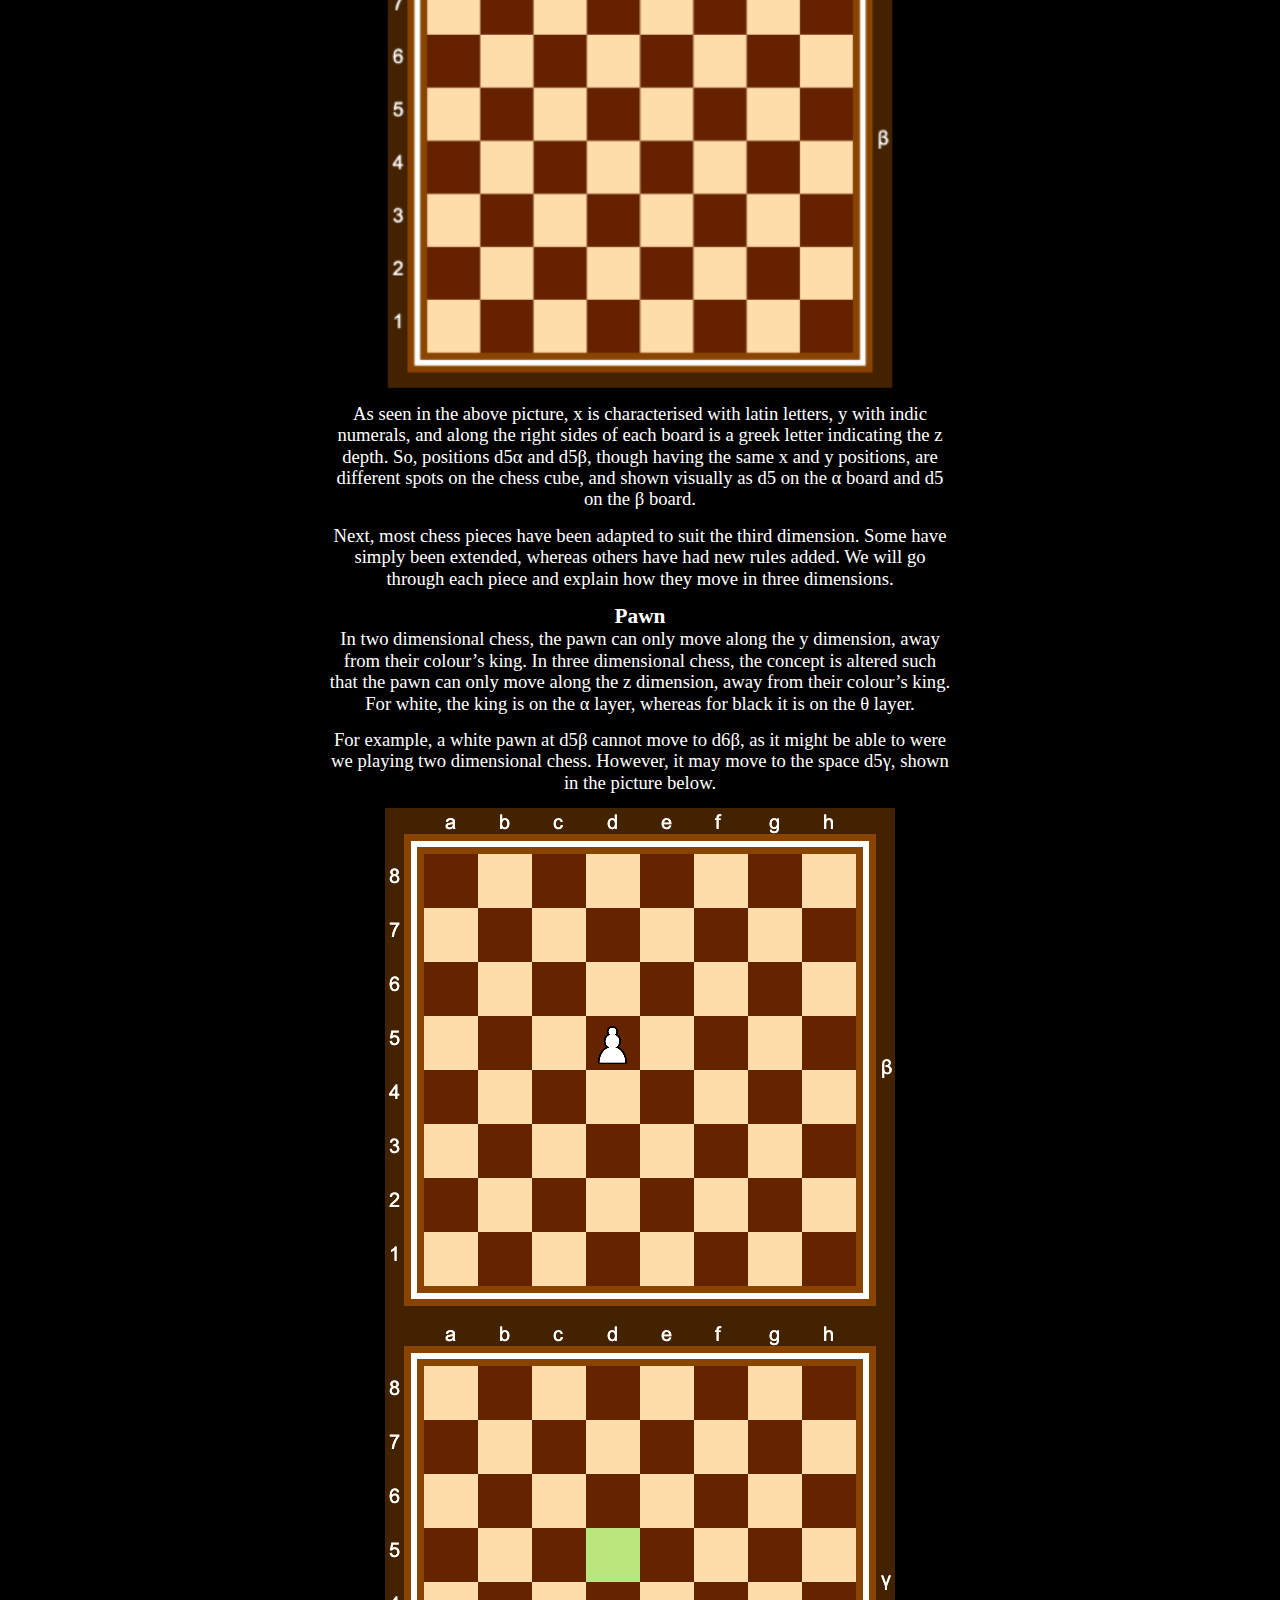
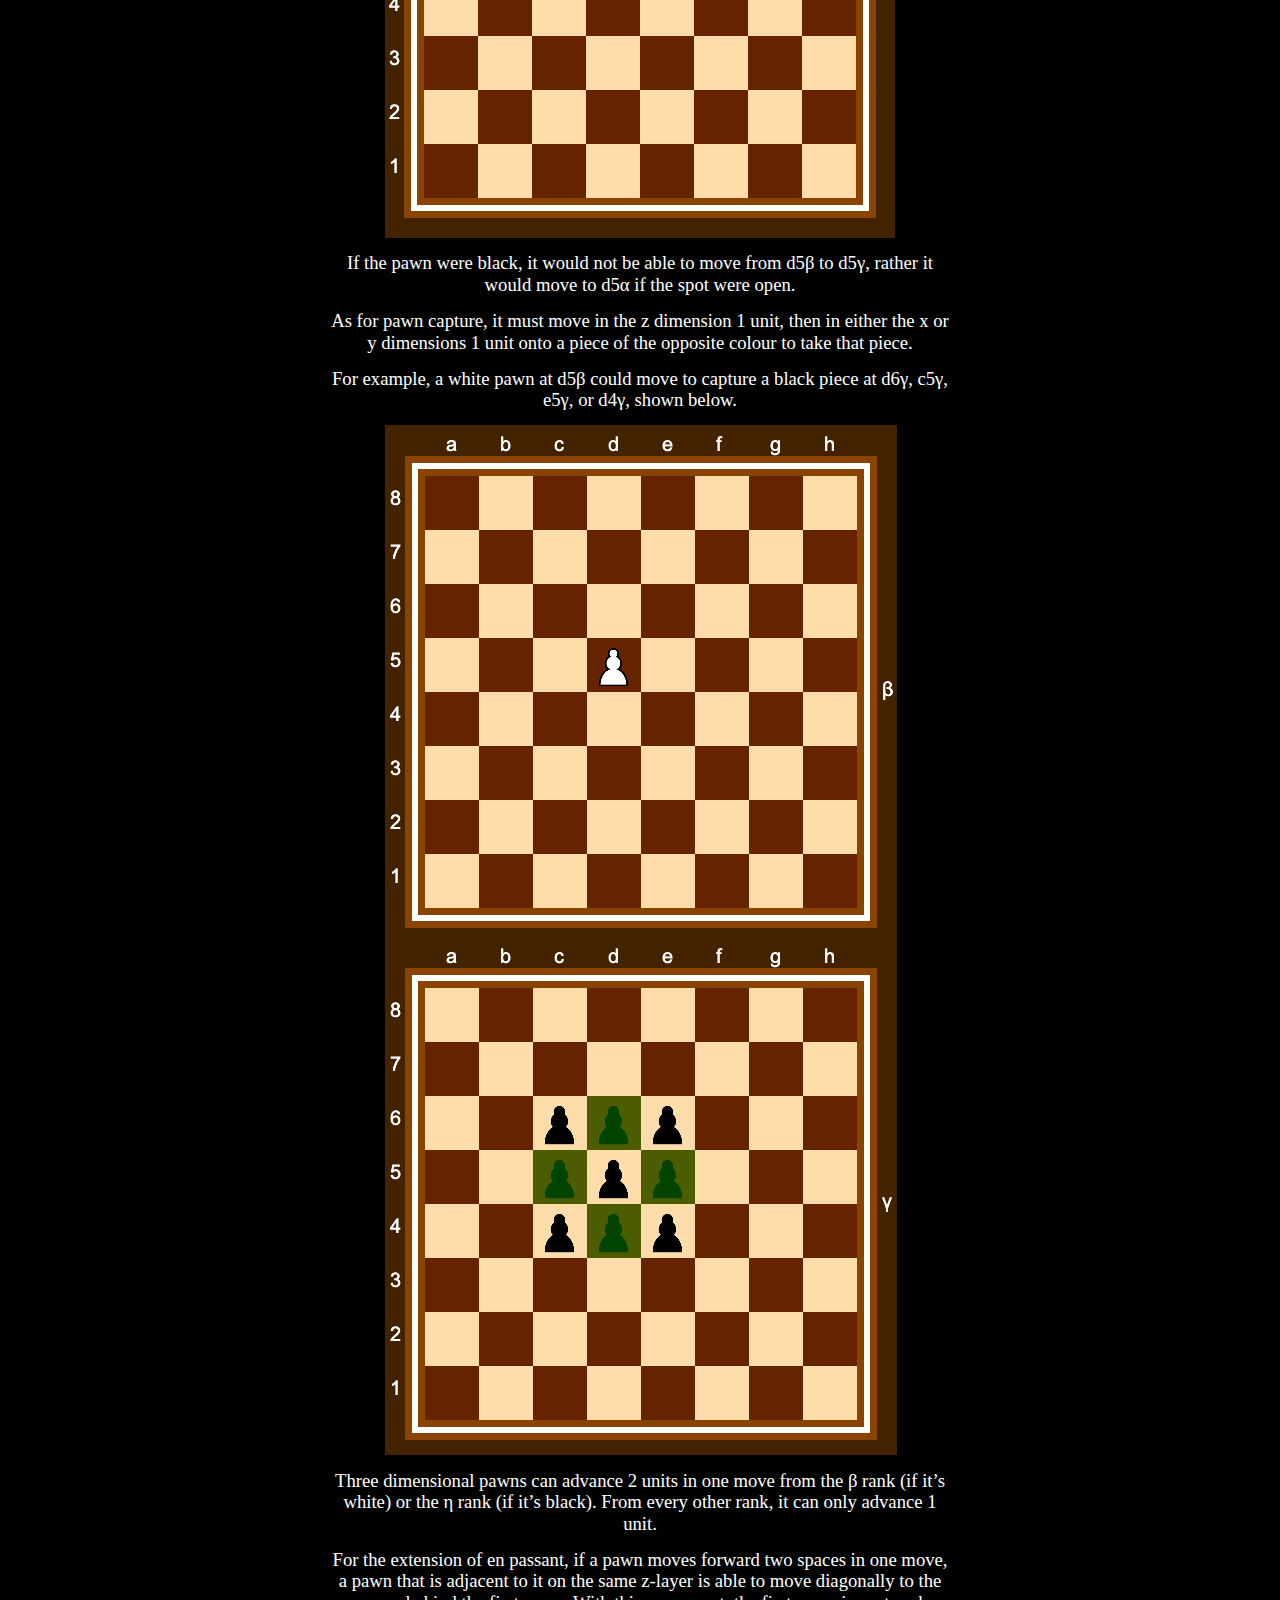
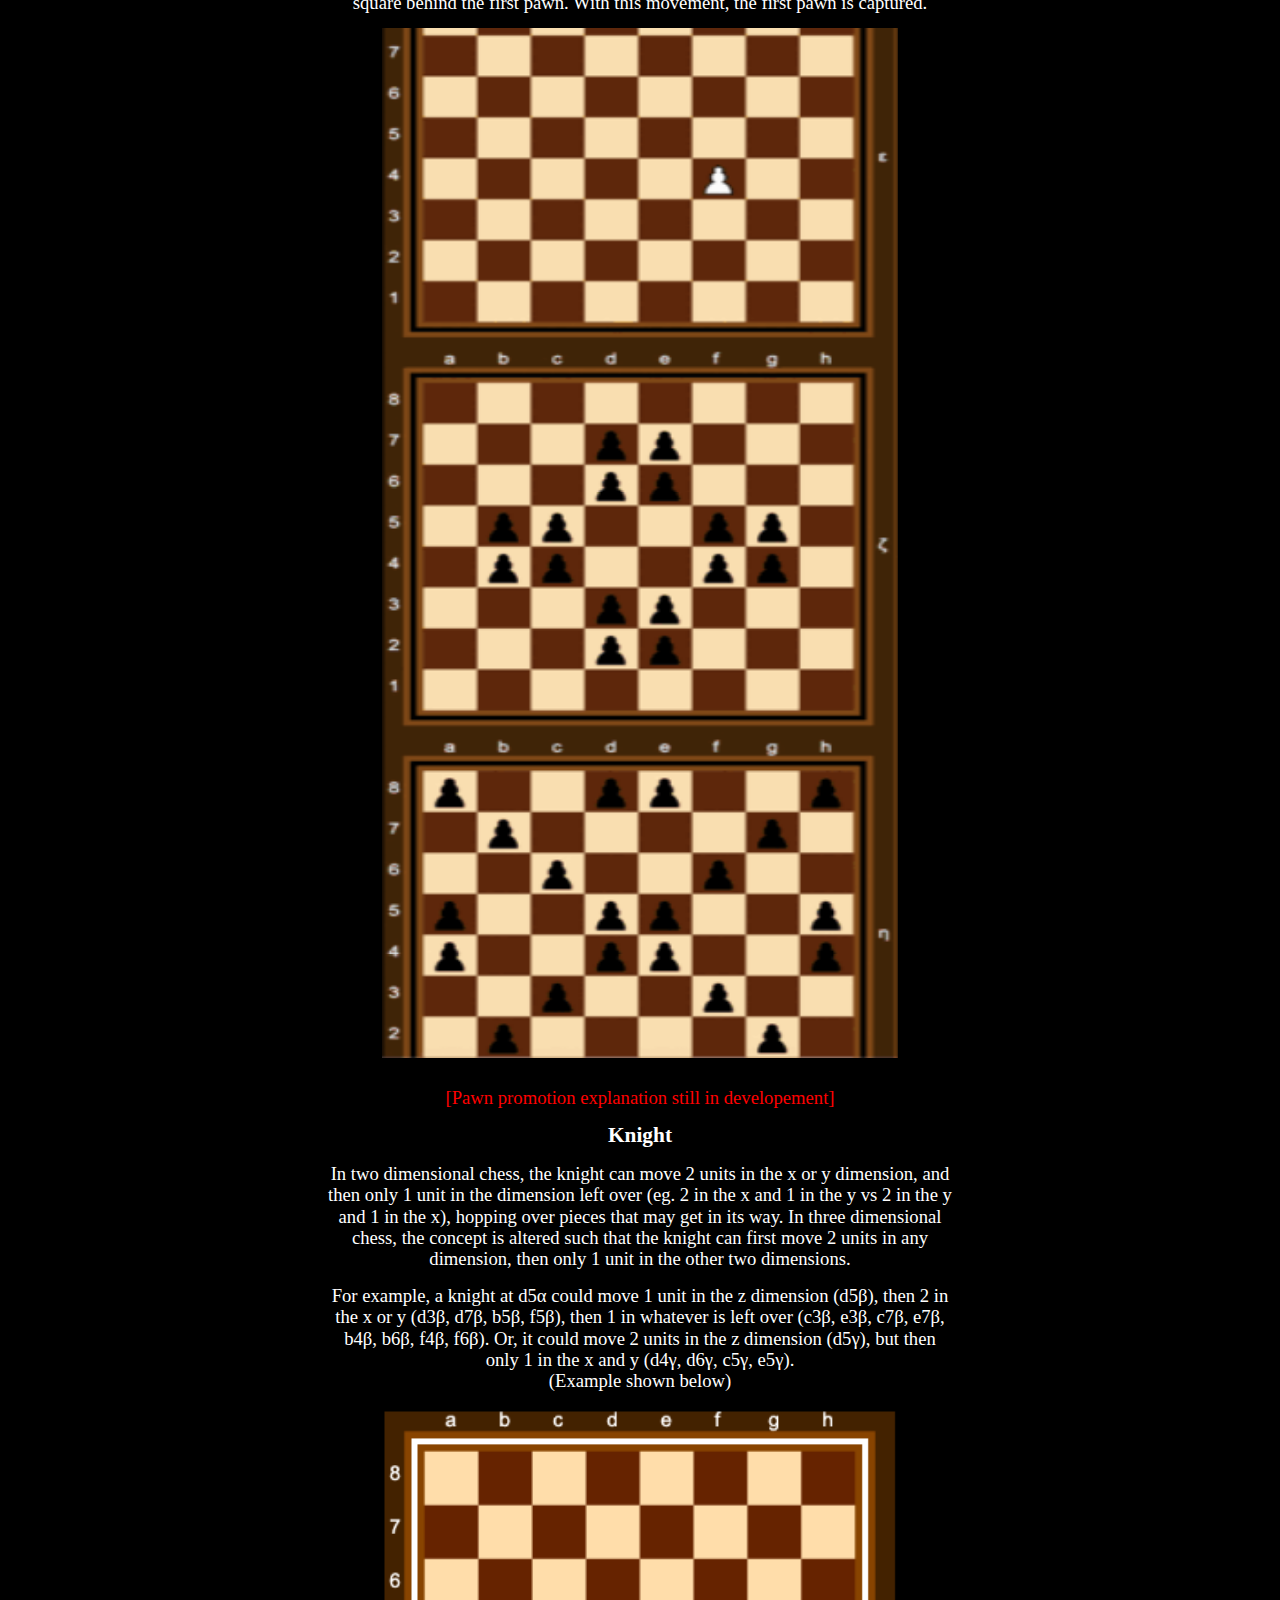
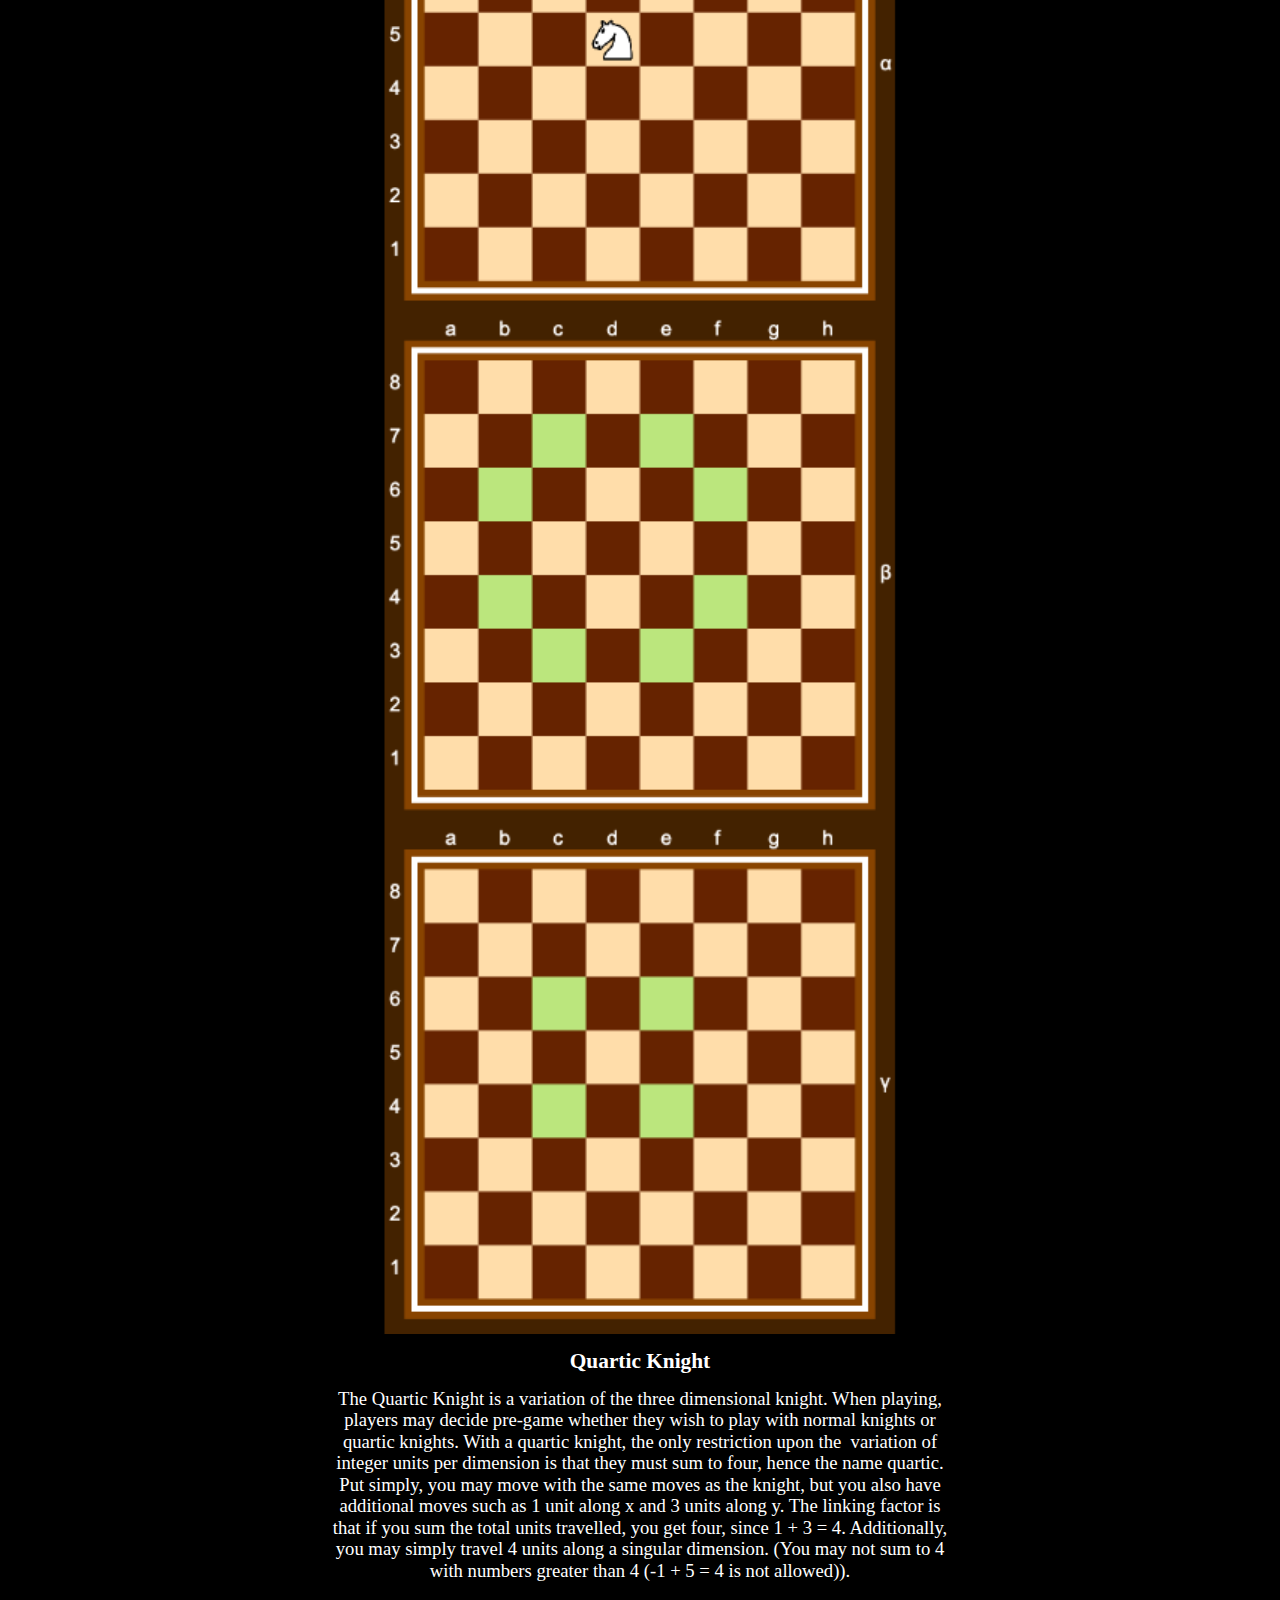
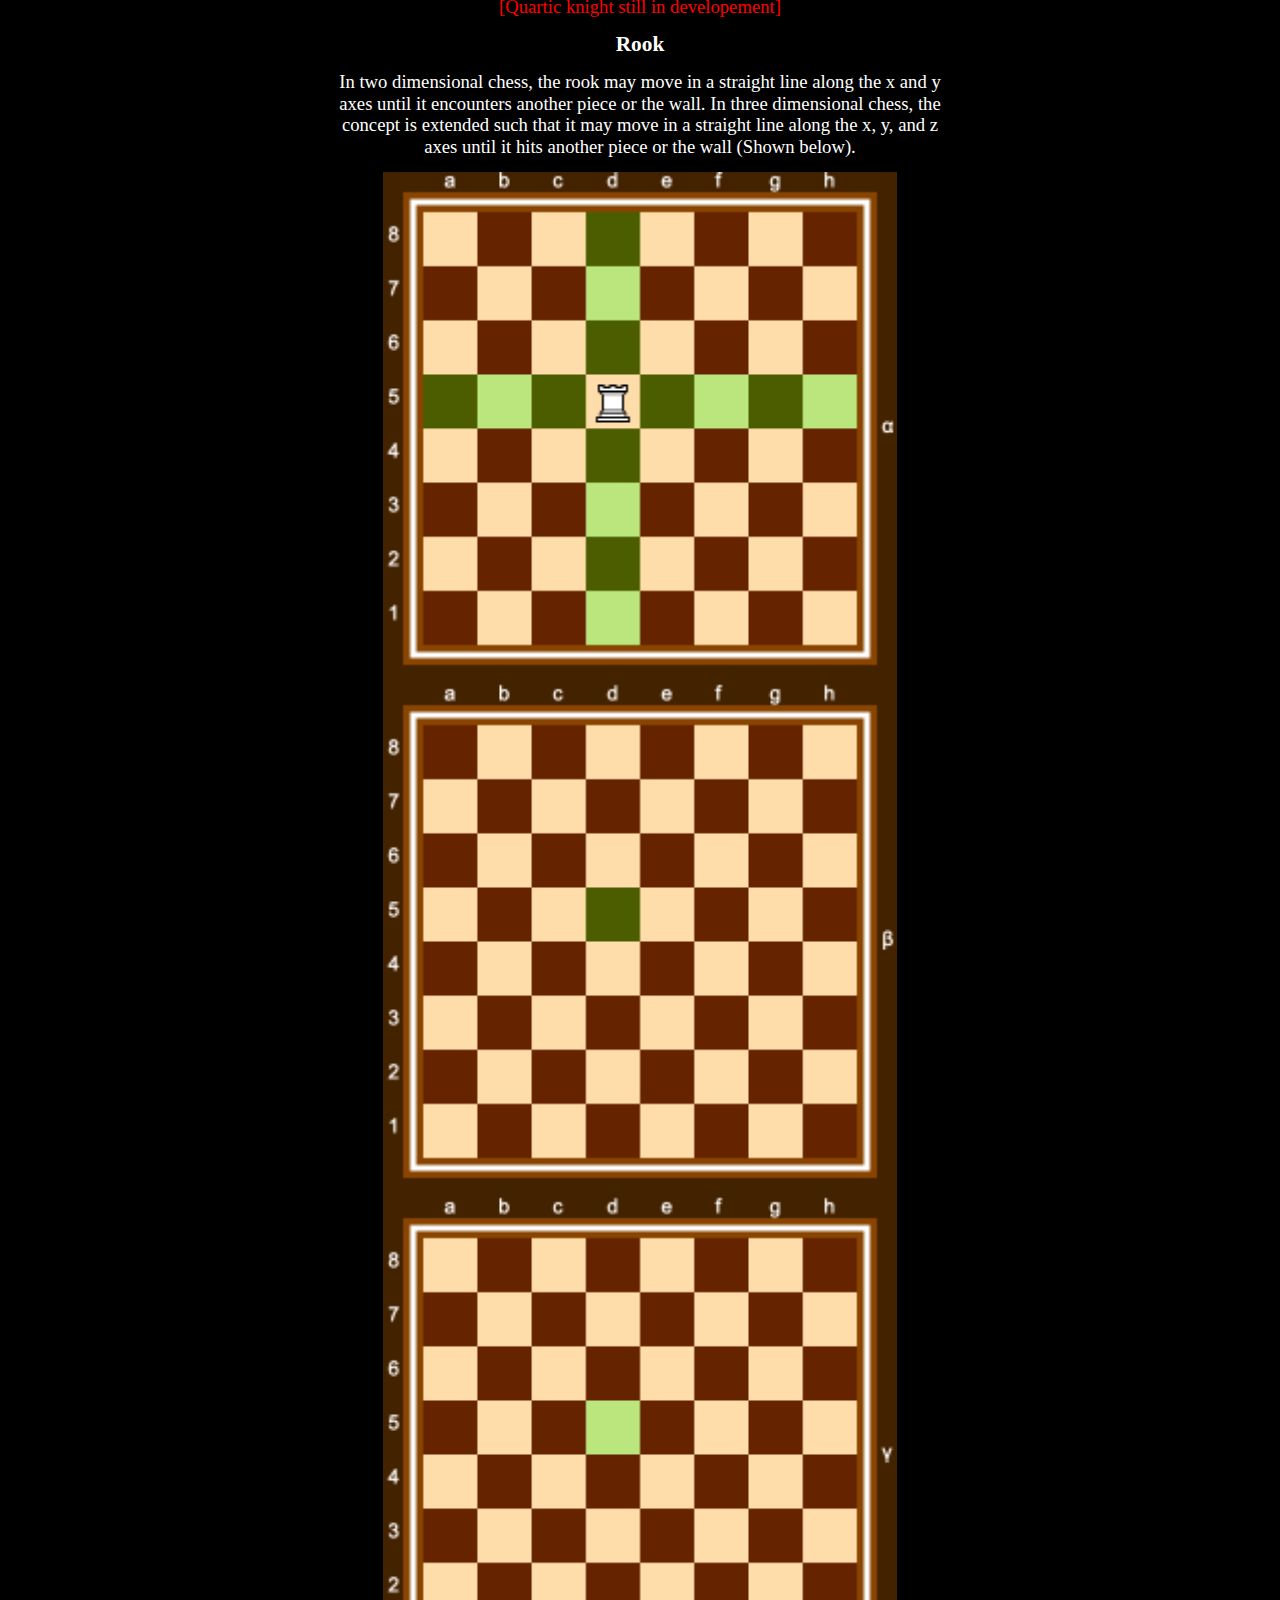
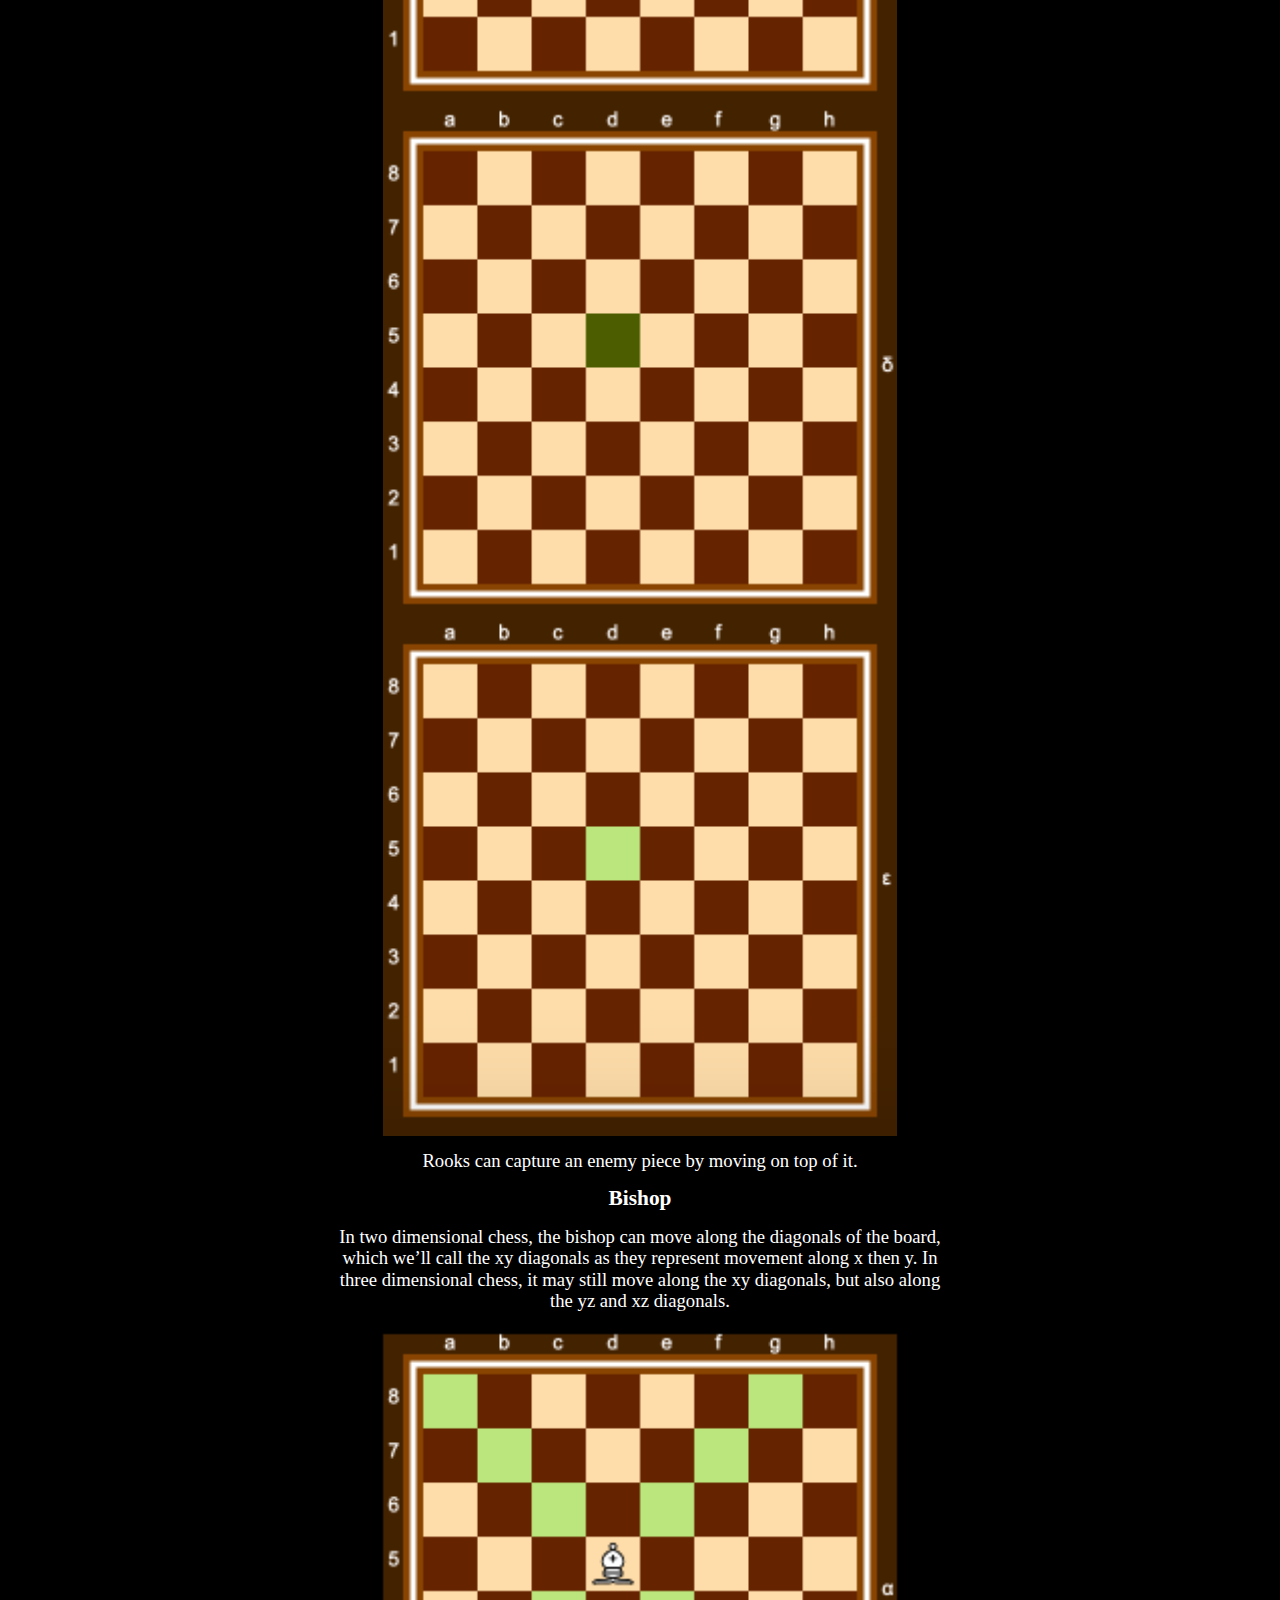
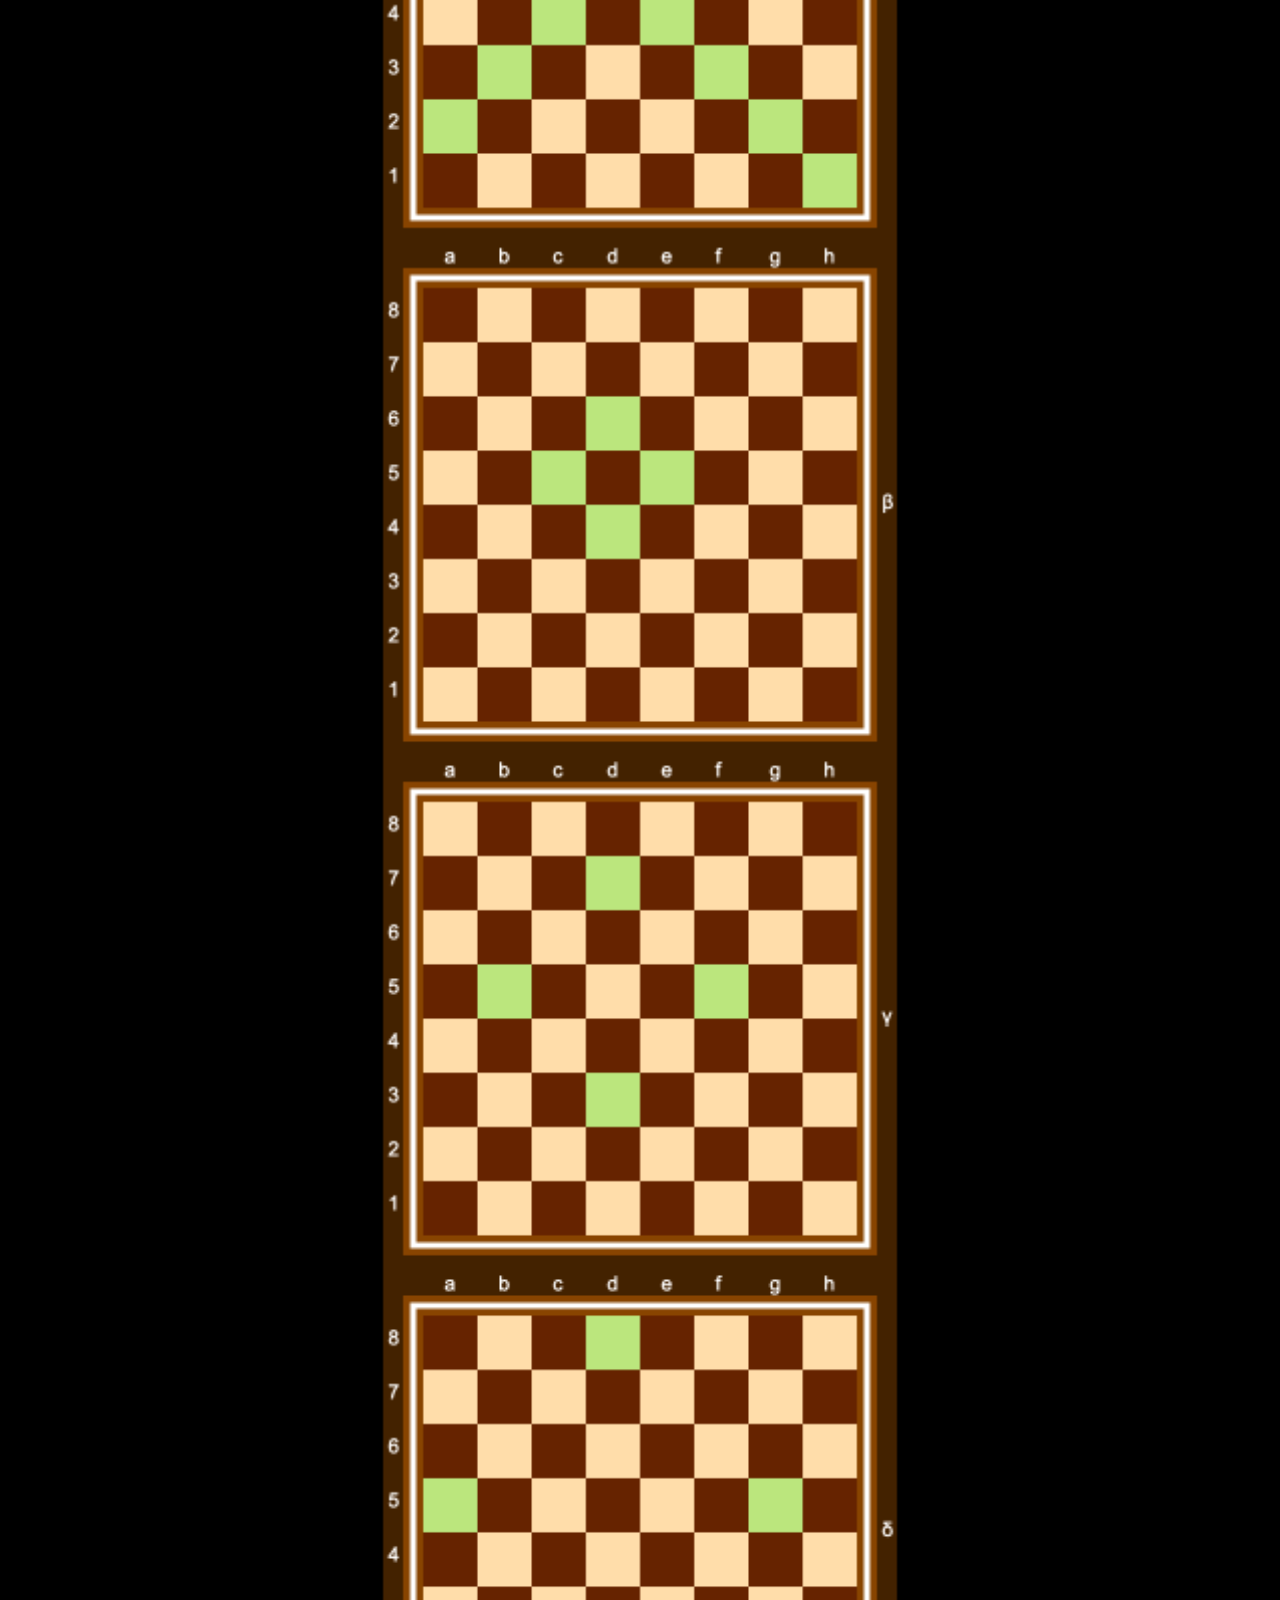
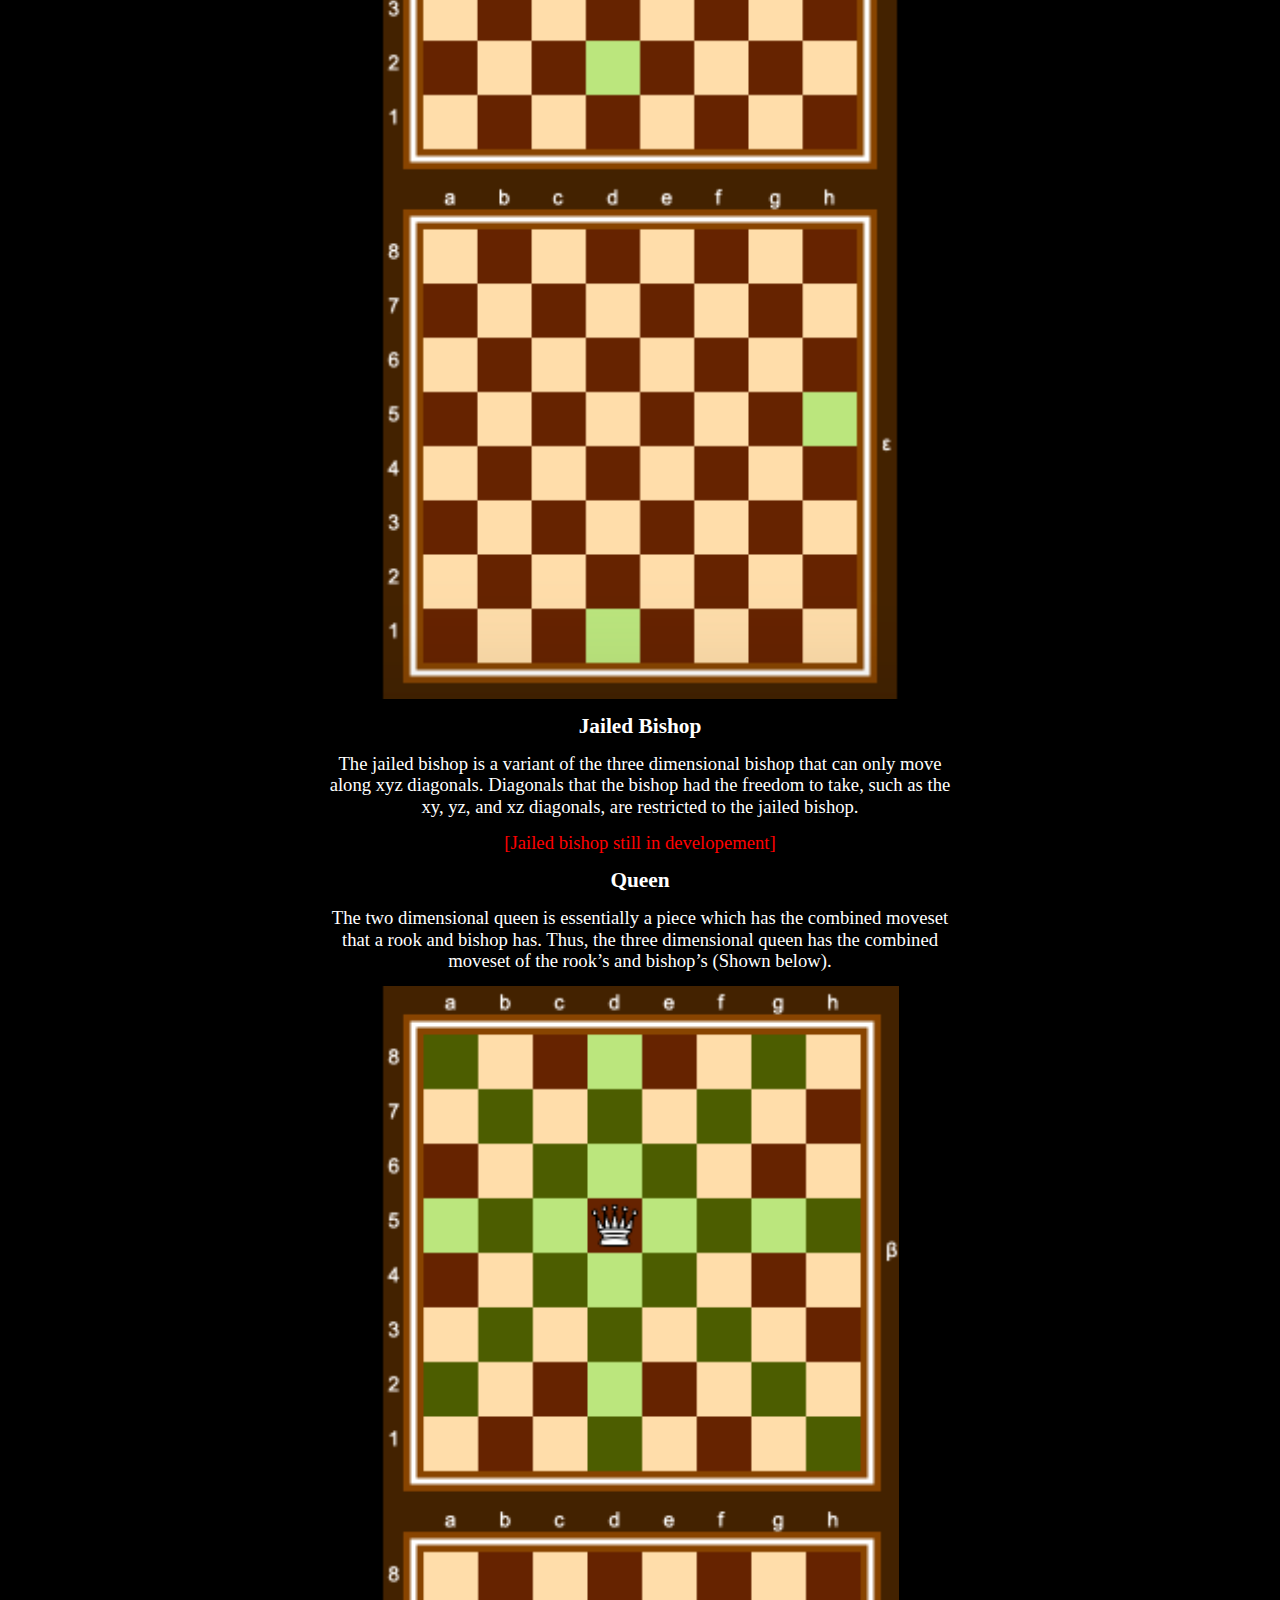
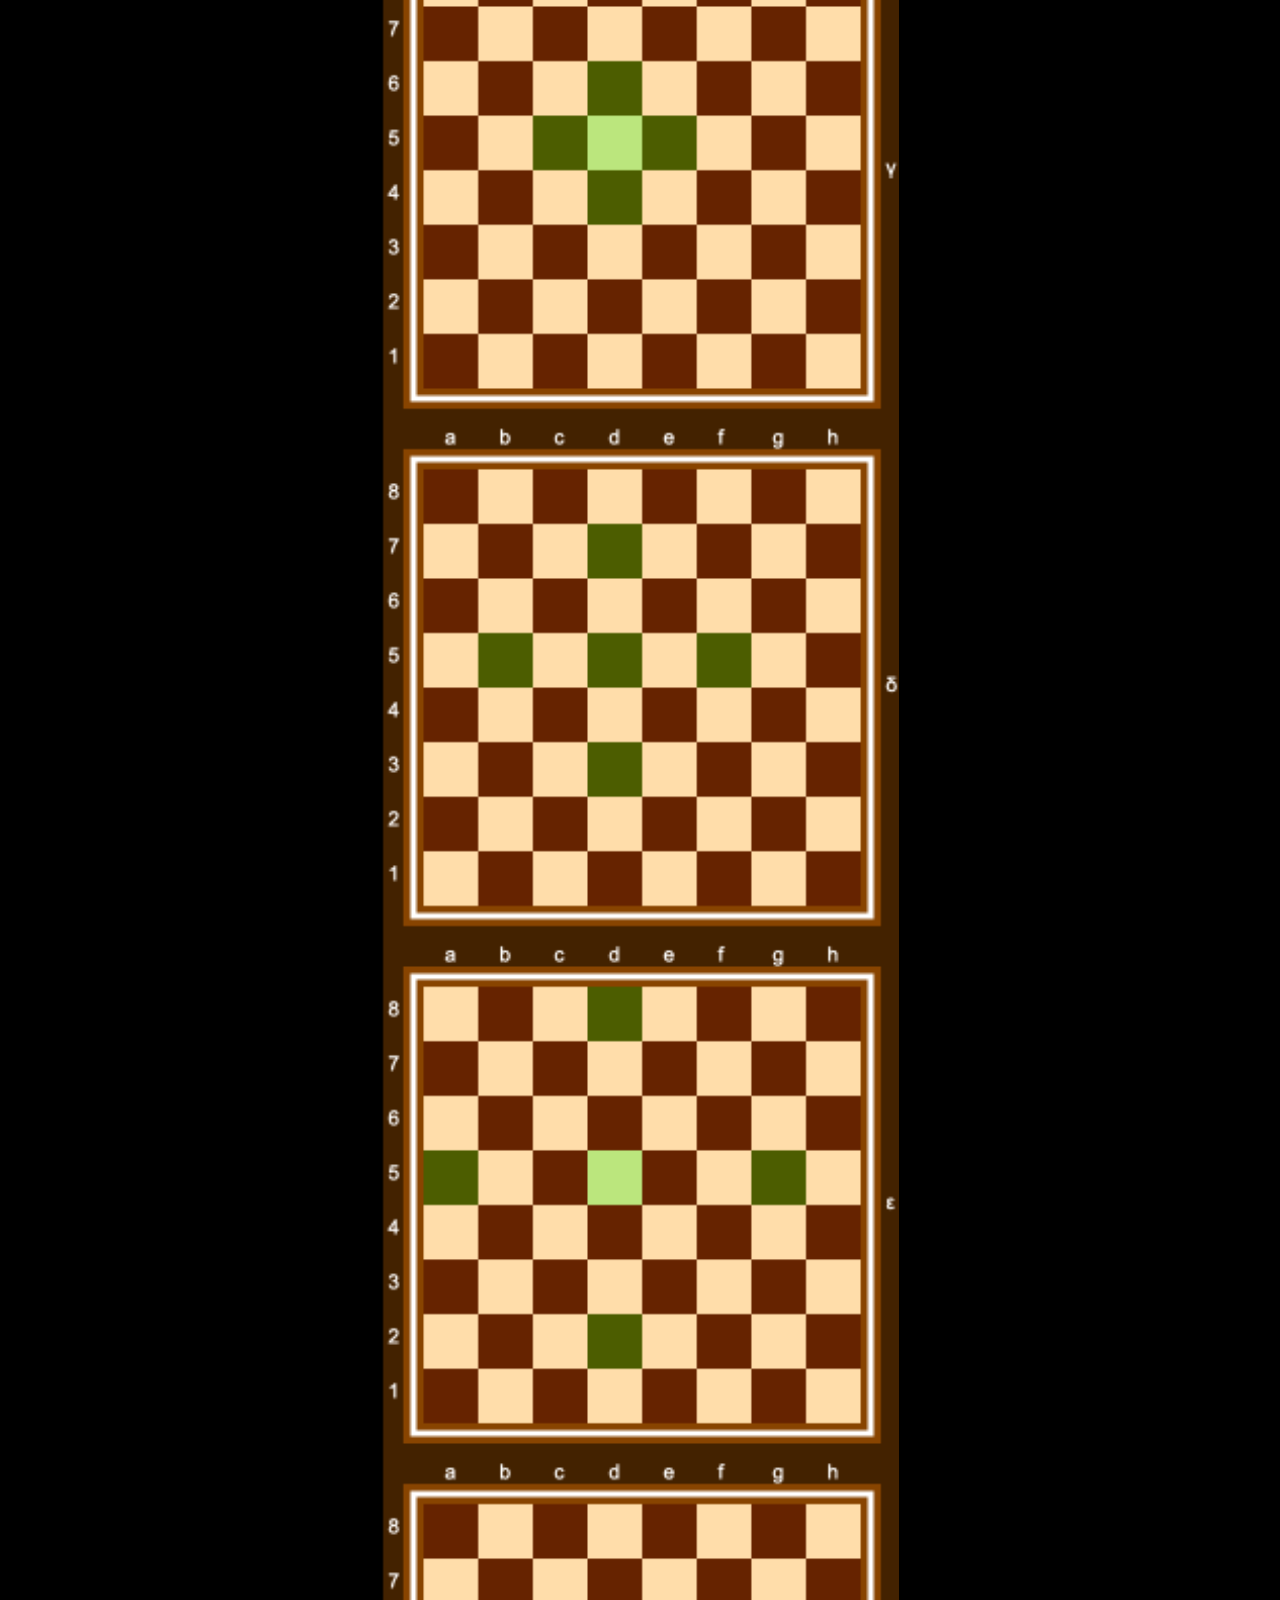
==== commit 08787ca4: "Update explain.html" ====
--- a/explain.html
+++ b/explain.html
@@ -1 +1 @@
-<html><head><meta content="text/html; charset=UTF-8" http-equiv="content-type"><style type="text/css">ol{margin:0;padding:0}table td,table th{padding:0}.c14{color:#ffffff;font-weight:700;text-decoration:none;vertical-align:baseline;font-size:14pt;font-family:"Comic Sans MS";font-style:normal}.c13{color:#ffffff;font-weight:700;text-decoration:none;vertical-align:baseline;font-size:18pt;font-family:"Comic Sans MS";font-style:normal}.c8{color:#ffffff;font-weight:400;text-decoration:none;vertical-align:baseline;font-size:16pt;font-family:"Comic Sans MS";font-style:normal}.c1{color:#ffffff;font-weight:400;text-decoration:none;vertical-align:baseline;font-size:14pt;font-family:"Comic Sans MS";font-style:normal}.c11{-webkit-text-decoration-skip:none;color:#1155cc;font-weight:400;text-decoration:underline;text-decoration-skip-ink:none;font-size:14pt;font-family:"Comic Sans MS"}.c9{color:#ffffff;font-weight:700;text-decoration:none;vertical-align:baseline;font-size:22pt;font-family:"Comic Sans MS";font-style:normal}.c4{color:#ffffff;font-weight:700;text-decoration:none;vertical-align:baseline;font-size:16pt;font-family:"Comic Sans MS";font-style:normal}.c7{color:#ff0000;font-weight:400;text-decoration:none;vertical-align:baseline;font-size:14pt;font-family:"Comic Sans MS";font-style:normal}.c0{padding-top:0pt;padding-bottom:0pt;line-height:1.15;orphans:2;widows:2;text-align:center}.c3{font-size:14pt;font-family:"Comic Sans MS";color:#ffffff;font-weight:400}.c5{font-size:16pt;font-family:"Comic Sans MS";color:#ffffff;font-weight:700}.c12{font-size:14pt;font-family:"Comic Sans MS";color:#ff0000;font-weight:400}.c6{background-color:#000000;max-width:468pt;padding:72pt 72pt 72pt 72pt}.c10{color:inherit;text-decoration:inherit}.c2{height:11pt}.title{padding-top:0pt;color:#000000;font-size:26pt;padding-bottom:3pt;font-family:"Arial";line-height:1.15;page-break-after:avoid;orphans:2;widows:2;text-align:left}.subtitle{padding-top:0pt;color:#666666;font-size:15pt;padding-bottom:16pt;font-family:"Arial";line-height:1.15;page-break-after:avoid;orphans:2;widows:2;text-align:left}li{color:#000000;font-size:11pt;font-family:"Arial"}p{margin:0;color:#000000;font-size:11pt;font-family:"Arial"}h1{padding-top:20pt;color:#000000;font-size:20pt;padding-bottom:6pt;font-family:"Arial";line-height:1.15;page-break-after:avoid;orphans:2;widows:2;text-align:left}h2{padding-top:18pt;color:#000000;font-size:16pt;padding-bottom:6pt;font-family:"Arial";line-height:1.15;page-break-after:avoid;orphans:2;widows:2;text-align:left}h3{padding-top:16pt;color:#434343;font-size:14pt;padding-bottom:4pt;font-family:"Arial";line-height:1.15;page-break-after:avoid;orphans:2;widows:2;text-align:left}h4{padding-top:14pt;color:#666666;font-size:12pt;padding-bottom:4pt;font-family:"Arial";line-height:1.15;page-break-after:avoid;orphans:2;widows:2;text-align:left}h5{padding-top:12pt;color:#666666;font-size:11pt;padding-bottom:4pt;font-family:"Arial";line-height:1.15;page-break-after:avoid;orphans:2;widows:2;text-align:left}h6{padding-top:12pt;color:#666666;font-size:11pt;padding-bottom:4pt;font-family:"Arial";line-height:1.15;page-break-after:avoid;font-style:italic;orphans:2;widows:2;text-align:left}body{margin:auto;max-width:960px}</style></head><body class="c6 doc-content"><p class="c0"><span class="c9">Chess 3D Explanation</span></p><p class="c0"><span class="c13">Zasharan2</span></p><p class="c0 c2"><span class="c14"></span></p><p class="c0"><span class="c4">Introduction</span></p><p class="c0 c2"><span class="c1"></span></p><p class="c0"><span class="c1">Normal chess is played on a flat, two dimensional 8x8 board. If you didn&rsquo;t already know that, this is probably not the right place for you just yet.</span></p><p class="c0 c2"><span class="c1"></span></p><p class="c0"><span class="c3">But what if chess were three dimensional? Played on an 8x8x8 cube-board? How would such mechanics work, and how would we visualise them? This is the explanation of my rendition of three dimensional chess (Play here: </span><span class="c11"><a class="c10" href="index.html">Chess 3D</a></span><span class="c3">)</span></p><p class="c0 c2"><span class="c1"></span></p><p class="c0"><span class="c4">The Game</span></p><p class="c0 c2"><span class="c1"></span></p><p class="c0"><span class="c1">Upon loading the game, you will find yourself with what appears to be 8 chess boards lined up vertically. These are interpreted as three dimensional, you can think of it as the first chess board may be the top layer of the chess cube, the second board the second layer, on and on.</span></p><p class="c0 c2"><span class="c1"></span></p><p class="c0"><span class="c1">The turn is indicated by a border along the boards. Left click a piece to show its movement options&mdash;highlighted in green&mdash;or right click an enemy piece to show its movement options&mdash;highlighted in yellow. Click a green highlighted tile to move the piece there and switch the turn. When a king is in check, it is highlighted in red.</span></p><p class="c0 c2"><span class="c1"></span></p><p class="c0"><span class="c4">Notation</span></p><p class="c0 c2"><span class="c1"></span></p><p class="c0"><span class="c1">Notationally, two dimensional chess marks x and y positions by indic numerals and latin letters. In three dimensional chess, I add an additional marking for the z position, shown along the right side of each board, which is characterised by the first 8 greek letters.</span></p><p class="c0 c2"><span class="c1"></span></p><p class="c0"><span style="overflow: hidden; display: inline-block; margin: 0.00px 0.00px; border: 0.00px solid #000000; transform: rotate(0.00rad) translateZ(0px); -webkit-transform: rotate(0.00rad) translateZ(0px); width: 511.57px; height: 1005.33px;"><img alt="" src="images/image7.png" style="width: 511.57px; height: 1005.33px; margin-left: 0.00px; margin-top: 0.00px; transform: rotate(0.00rad) translateZ(0px); -webkit-transform: rotate(0.00rad) translateZ(0px);" title=""></span></p><p class="c0 c2"><span class="c1"></span></p><p class="c0"><span class="c1">As seen in the above picture, x is characterised with latin letters, y with indic numerals, and along the right sides of each board is a greek letter indicating the z depth. So, positions d5&alpha; and d5&beta;, though having the same x and y positions, are different spots on the chess cube, and shown visually as d5 on the &alpha; board and d5 on the &beta; board.</span></p><p class="c0 c2"><span class="c1"></span></p><p class="c0"><span class="c1">Next, most chess pieces have been adapted to suit the third dimension. Some have simply been extended, whereas others have had new rules added. We will go through each piece and explain how they move in three dimensions.</span></p><p class="c0 c2"><span class="c1"></span></p><p class="c0"><span class="c4">Pawn</span></p><p class="c0"><span class="c1">In two dimensional chess, the pawn can only move along the y dimension, away from their colour&rsquo;s king. In three dimensional chess, the concept is altered such that the pawn can only move along the z dimension, away from their colour&rsquo;s king. For white, the king is on the &alpha; layer, whereas for black it is on the &theta; layer.</span></p><p class="c0 c2"><span class="c1"></span></p><p class="c0"><span class="c3">For example, a white pawn at d5&beta; cannot move to d6&beta;, as it might be able to were we playing two dimensional chess. However, it may move to the space d5&gamma;, shown in the picture below.</span></p><p class="c0 c2"><span class="c1"></span></p><p class="c0"><span style="overflow: hidden; display: inline-block; margin: 0.00px 0.00px; border: 0.00px solid #000000; transform: rotate(0.00rad) translateZ(0px); -webkit-transform: rotate(0.00rad) translateZ(0px); width: 510.00px; height: 1030.00px;"><img alt="" src="images/image4.png" style="width: 510.00px; height: 1030.00px; margin-left: 0.00px; margin-top: 0.00px; transform: rotate(0.00rad) translateZ(0px); -webkit-transform: rotate(0.00rad) translateZ(0px);" title=""></span></p><p class="c0 c2"><span class="c1"></span></p><p class="c0"><span class="c1">If the pawn were black, it would not be able to move from d5&beta; to d5&gamma;, rather it would move to d5&alpha; if the spot were open.</span></p><p class="c0 c2"><span class="c1"></span></p><p class="c0"><span class="c1">As for pawn capture, it must move in the z dimension 1 unit, then in either the x or y dimensions 1 unit onto a piece of the opposite colour to take that piece.</span></p><p class="c0 c2"><span class="c1"></span></p><p class="c0"><span class="c1">For example, a white pawn at d5&beta; could move to capture a black piece at d6&gamma;, c5&gamma;, e5&gamma;, or d4&gamma;, shown below.</span></p><p class="c0 c2"><span class="c1"></span></p><p class="c0"><span style="overflow: hidden; display: inline-block; margin: 0.00px 0.00px; border: 0.00px solid #000000; transform: rotate(0.00rad) translateZ(0px); -webkit-transform: rotate(0.00rad) translateZ(0px); width: 516.00px; height: 1030.00px;"><img alt="" src="images/image8.png" style="width: 516.00px; height: 1030.00px; margin-left: 0.00px; margin-top: 0.00px; transform: rotate(0.00rad) translateZ(0px); -webkit-transform: rotate(0.00rad) translateZ(0px);" title=""></span></p><p class="c0 c2"><span class="c1"></span></p><p class="c0"><span class="c1">Three dimensional pawns can advance 2 units in one move from the &beta; rank (if it&rsquo;s white) or the &eta; rank (if it&rsquo;s black). From every other rank, it can only advance 1 unit.</span></p><p class="c0 c2"><span class="c1"></span></p><p class="c0"><span class="c1">For the extension of en passant, if a pawn moves forward two spaces in one move, a pawn that is adjacent to it on the same z-layer is able to move diagonally to the square behind the first pawn. With this movement, the first pawn is captured.</span></p><p class="c0 c2"><span class="c1"></span></p><p class="c0"><span style="overflow: hidden; display: inline-block; margin: 0.00px 0.00px; border: 0.00px solid #000000; transform: rotate(0.00rad) translateZ(0px); -webkit-transform: rotate(0.00rad) translateZ(0px); width: 516.00px; height: 1030.00px;"><img alt="" src="images/gif1.gif" style="width: 516.00px; height: 1030.00px; margin-left: 0.00px; margin-top: 0.00px; transform: rotate(0.00rad) translateZ(0px); -webkit-transform: rotate(0.00rad) translateZ(0px);" title=""></span></p><p class="c0 c2"><span class="c1"></span></p><p class="c0"><span class="c1"></span></p><p class="c0 c2"><span class="c1"></span></p><p class="c0"><span class="c7">[Pawn promotion explanation still in developement]</span></p><p class="c0 c2"><span class="c1"></span></p><p class="c0"><span class="c5">Knight</span></p><p class="c0 c2"><span class="c1"></span></p><p class="c0"><span class="c1">In two dimensional chess, the knight can move 2 units in the x or y dimension, and then only 1 unit in the dimension left over (eg. 2 in the x and 1 in the y vs 2 in the y and 1 in the x), hopping over pieces that may get in its way. In three dimensional chess, the concept is altered such that the knight can first move 2 units in any dimension, then only 1 unit in the other two dimensions.</span></p><p class="c0 c2"><span class="c1"></span></p><p class="c0"><span class="c1">For example, a knight at d5&alpha; could move 1 unit in the z dimension (d5&beta;), then 2 in the x or y (d3&beta;, d7&beta;, b5&beta;, f5&beta;), then 1 in whatever is left over (c3&beta;, e3&beta;, c7&beta;, e7&beta;, b4&beta;, b6&beta;, f4&beta;, f6&beta;). Or, it could move 2 units in the z dimension (d5&gamma;), but then only 1 in the x and y (d4&gamma;, d6&gamma;, c5&gamma;, e5&gamma;). </span></p><p class="c0"><span class="c1">(Example shown below)</span></p><p class="c0 c2"><span class="c1"></span></p><p class="c0"><span style="overflow: hidden; display: inline-block; margin: 0.00px 0.00px; border: 0.00px solid #000000; transform: rotate(0.00rad) translateZ(0px); -webkit-transform: rotate(0.00rad) translateZ(0px); width: 521.00px; height: 1527.59px;"><img alt="" src="images/image3.png" style="width: 521.00px; height: 1527.59px; margin-left: 0.00px; margin-top: 0.00px; transform: rotate(0.00rad) translateZ(0px); -webkit-transform: rotate(0.00rad) translateZ(0px);" title=""></span></p><p class="c0 c2"><span class="c1"></span></p><p class="c0"><span class="c4">Quartic Knight</span></p><p class="c0 c2"><span class="c1"></span></p><p class="c0"><span class="c1">The Quartic Knight is a variation of the three dimensional knight. When playing, players may decide pre-game whether they wish to play with normal knights or quartic knights. With a quartic knight, the only restriction upon the &nbsp;variation of integer units per dimension is that they must sum to four, hence the name quartic. Put simply, you may move with the same moves as the knight, but you also have additional moves such as 1 unit along x and 3 units along y. The linking factor is that if you sum the total units travelled, you get four, since 1 + 3 = 4. Additionally, you may simply travel 4 units along a singular dimension. (You may not sum to 4 with numbers greater than 4 (-1 + 5 = 4 is not allowed)).</span></p><p class="c0 c2"><span class="c1"></span></p><p class="c0"><span class="c12">[Quartic knight still in developement]</span></p><p class="c0 c2"><span class="c1"></span></p><p class="c0"><span class="c5">Rook</span></p><p class="c0 c2"><span class="c1"></span></p><p class="c0"><span class="c1">In two dimensional chess, the rook may move in a straight line along the x and y axes until it encounters another piece or the wall. In three dimensional chess, the concept is extended such that it may move in a straight line along the x, y, and z axes until it hits another piece or the wall (Shown below).</span></p><p class="c0 c2"><span class="c1"></span></p><p class="c0"><span style="overflow: hidden; display: inline-block; margin: 0.00px 0.00px; border: 0.00px solid #000000; transform: rotate(0.00rad) translateZ(0px); -webkit-transform: rotate(0.00rad) translateZ(0px); width: 514.00px; height: 2563.91px;"><img alt="" src="images/image10.png" style="width: 514.00px; height: 2569.00px; margin-left: 0.00px; margin-top: -0.00px; transform: rotate(0.00rad) translateZ(0px); -webkit-transform: rotate(0.00rad) translateZ(0px);" title=""></span></p><p class="c0 c2"><span class="c1"></span></p><p class="c0"><span class="c1">Rooks can capture an enemy piece by moving on top of it.</span></p><p class="c0 c2"><span class="c1"></span></p><p class="c0"><span class="c4">Bishop</span></p><p class="c0 c2"><span class="c1"></span></p><p class="c0"><span class="c1">In two dimensional chess, the bishop can move along the diagonals of the board, which we&rsquo;ll call the xy diagonals as they represent movement along x then y. In three dimensional chess, it may still move along the xy diagonals, but also along the yz and xz diagonals.</span></p><p class="c0 c2"><span class="c1"></span></p><p class="c0"><span style="overflow: hidden; display: inline-block; margin: 0.00px 0.00px; border: 0.00px solid #000000; transform: rotate(0.00rad) translateZ(0px); -webkit-transform: rotate(0.00rad) translateZ(0px); width: 522.50px; height: 2572.80px;"><img alt="" src="images/image9.png" style="width: 522.50px; height: 2572.80px; margin-left: 0.00px; margin-top: 0.00px; transform: rotate(0.00rad) translateZ(0px); -webkit-transform: rotate(0.00rad) translateZ(0px);" title=""></span></p><p class="c0 c2"><span class="c1"></span></p><p class="c0"><span class="c5">Jailed Bishop</span></p><p class="c0 c2"><span class="c1"></span></p><p class="c0"><span class="c1">The jailed bishop is a variant of the three dimensional bishop that can only move along xyz diagonals. Diagonals that the bishop had the freedom to take, such as the xy, yz, and xz diagonals, are restricted to the jailed bishop.</span></p><p class="c0 c2"><span class="c1"></span></p><p class="c0"><span class="c7">[Jailed bishop still in developement]</span></p><p class="c0 c2"><span class="c1"></span></p><p class="c0"><span class="c5">Queen</span></p><p class="c0 c2"><span class="c1"></span></p><p class="c0"><span class="c1">The two dimensional queen is essentially a piece which has the combined moveset that a rook and bishop has. Thus, the three dimensional queen has the combined moveset of the rook&rsquo;s and bishop&rsquo;s (Shown below).</span></p><p class="c0 c2"><span class="c1"></span></p><p class="c0"><span style="overflow: hidden; display: inline-block; margin: 0.00px 0.00px; border: 0.00px solid #000000; transform: rotate(0.00rad) translateZ(0px); -webkit-transform: rotate(0.00rad) translateZ(0px); width: 517.80px; height: 2594.97px;"><img alt="" src="images/image6.png" style="width: 517.80px; height: 2594.97px; margin-left: 0.00px; margin-top: 0.00px; transform: rotate(0.00rad) translateZ(0px); -webkit-transform: rotate(0.00rad) translateZ(0px);" title=""></span></p><p class="c0 c2"><span class="c1"></span></p><p class="c0"><span class="c1">The queen is slightly different in it&rsquo;s extension in that it has an initial move limitation. For the queen&rsquo;s first move, it is only allowed to move along the z axis (shown below). If it were allowed to move freely from the beginning, then the only thing stopping it from escaping immediately would be a full board of pawns, which would make for a very cluttered initial board setup.</span></p><p class="c0 c2"><span class="c1"></span></p><p class="c0"><span style="overflow: hidden; display: inline-block; margin: 0.00px 0.00px; border: 0.00px solid #000000; transform: rotate(0.00rad) translateZ(0px); -webkit-transform: rotate(0.00rad) translateZ(0px); width: 519.00px; height: 2563.12px;"><img alt="" src="images/image1.png" style="width: 519.00px; height: 2568.00px; margin-left: 0.00px; margin-top: 0.00px; transform: rotate(0.00rad) translateZ(0px); -webkit-transform: rotate(0.00rad) translateZ(0px);" title=""></span></p><p class="c0 c2"><span class="c1"></span></p><p class="c0"><span class="c5">King</span></p><p class="c0 c2"><span class="c1"></span></p><p class="c0"><span class="c1">In two dimensional chess, the king can move to any piece adjacent or diagonal to itself. The same extension applies to three dimensional chess (shown below).</span></p><p class="c0 c2"><span class="c1"></span></p><p class="c0"><span style="overflow: hidden; display: inline-block; margin: 0.00px 0.00px; border: 0.00px solid #000000; transform: rotate(0.00rad) translateZ(0px); -webkit-transform: rotate(0.00rad) translateZ(0px); width: 520.00px; height: 1534.02px;"><img alt="" src="images/image5.png" style="width: 520.00px; height: 1539.00px; margin-left: 0.00px; margin-top: 0.00px; transform: rotate(0.00rad) translateZ(0px); -webkit-transform: rotate(0.00rad) translateZ(0px);" title=""></span></p><p class="c0 c2"><span class="c1"></span></p><p class="c0"><span class="c1">An interesting thing one may notice about the default starting board is that there are two kings per side. The whole process of winning overall in three dimensional chess is different from two dimensional chess. In three dimensional chess, one is able to "convert" a king. By checkmating an enemy king, the king will swap colours and join the team of the checkmater. In order to win the game of three dimensional chess, one needs to convert both opponent kings to their side.</span></p><p class="c0 c2"><span class="c1"></span></p></body></html>
+<html><head><meta content="text/html; charset=UTF-8" http-equiv="content-type"><style type="text/css">ol{margin:0;padding:0}table td,table th{padding:0}.c14{color:#ffffff;font-weight:700;text-decoration:none;vertical-align:baseline;font-size:14pt;font-family:"Comic Sans MS";font-style:normal}.c13{color:#ffffff;font-weight:700;text-decoration:none;vertical-align:baseline;font-size:18pt;font-family:"Comic Sans MS";font-style:normal}.c8{color:#ffffff;font-weight:400;text-decoration:none;vertical-align:baseline;font-size:16pt;font-family:"Comic Sans MS";font-style:normal}.c1{color:#ffffff;font-weight:400;text-decoration:none;vertical-align:baseline;font-size:14pt;font-family:"Comic Sans MS";font-style:normal}.c11{-webkit-text-decoration-skip:none;color:#1155cc;font-weight:400;text-decoration:underline;text-decoration-skip-ink:none;font-size:14pt;font-family:"Comic Sans MS"}.c9{color:#ffffff;font-weight:700;text-decoration:none;vertical-align:baseline;font-size:22pt;font-family:"Comic Sans MS";font-style:normal}.c4{color:#ffffff;font-weight:700;text-decoration:none;vertical-align:baseline;font-size:16pt;font-family:"Comic Sans MS";font-style:normal}.c7{color:#ff0000;font-weight:400;text-decoration:none;vertical-align:baseline;font-size:14pt;font-family:"Comic Sans MS";font-style:normal}.c0{padding-top:0pt;padding-bottom:0pt;line-height:1.15;orphans:2;widows:2;text-align:center}.c3{font-size:14pt;font-family:"Comic Sans MS";color:#ffffff;font-weight:400}.c5{font-size:16pt;font-family:"Comic Sans MS";color:#ffffff;font-weight:700}.c12{font-size:14pt;font-family:"Comic Sans MS";color:#ff0000;font-weight:400}.c6{background-color:#000000;max-width:468pt;padding:72pt 72pt 72pt 72pt}.c10{color:inherit;text-decoration:inherit}.c2{height:11pt}.title{padding-top:0pt;color:#000000;font-size:26pt;padding-bottom:3pt;font-family:"Arial";line-height:1.15;page-break-after:avoid;orphans:2;widows:2;text-align:left}.subtitle{padding-top:0pt;color:#666666;font-size:15pt;padding-bottom:16pt;font-family:"Arial";line-height:1.15;page-break-after:avoid;orphans:2;widows:2;text-align:left}li{color:#000000;font-size:11pt;font-family:"Arial"}p{margin:0;color:#000000;font-size:11pt;font-family:"Arial"}h1{padding-top:20pt;color:#000000;font-size:20pt;padding-bottom:6pt;font-family:"Arial";line-height:1.15;page-break-after:avoid;orphans:2;widows:2;text-align:left}h2{padding-top:18pt;color:#000000;font-size:16pt;padding-bottom:6pt;font-family:"Arial";line-height:1.15;page-break-after:avoid;orphans:2;widows:2;text-align:left}h3{padding-top:16pt;color:#434343;font-size:14pt;padding-bottom:4pt;font-family:"Arial";line-height:1.15;page-break-after:avoid;orphans:2;widows:2;text-align:left}h4{padding-top:14pt;color:#666666;font-size:12pt;padding-bottom:4pt;font-family:"Arial";line-height:1.15;page-break-after:avoid;orphans:2;widows:2;text-align:left}h5{padding-top:12pt;color:#666666;font-size:11pt;padding-bottom:4pt;font-family:"Arial";line-height:1.15;page-break-after:avoid;orphans:2;widows:2;text-align:left}h6{padding-top:12pt;color:#666666;font-size:11pt;padding-bottom:4pt;font-family:"Arial";line-height:1.15;page-break-after:avoid;font-style:italic;orphans:2;widows:2;text-align:left}body{margin:auto;max-width:960px}</style></head><body class="c6 doc-content"><p class="c0"><span class="c9">Chess 3D Explanation</span></p><p class="c0"><span class="c13">Zasharan2</span></p><p class="c0 c2"><span class="c14"></span></p><p class="c0"><span class="c4">Introduction</span></p><p class="c0 c2"><span class="c1"></span></p><p class="c0"><span class="c1">Normal chess is played on a flat, two dimensional 8x8 board. If you didn&rsquo;t already know that, this is probably not the right place for you just yet.</span></p><p class="c0 c2"><span class="c1"></span></p><p class="c0"><span class="c3">But what if chess were three dimensional? Played on an 8x8x8 cube-board? How would such mechanics work, and how would we visualise them? This is the explanation of my rendition of three dimensional chess (Play here: </span><span class="c11"><a class="c10" href="index.html">Chess 3D</a></span><span class="c3">)</span></p><p class="c0 c2"><span class="c1"></span></p><p class="c0"><span class="c4">Editing</span></p><p class="c0 c2"><span class="c1"></span></p><p class="c0"><span class="c1">Before the game starts, you will have to set up your initial board layout. There will be a default board layout initially, which you can choose to play with, or you can choose to modify however you want.</span></p><p class="c0 c2"><span class="c1"></span></p><p class="c0"><span class="c1">To modify, click a piece on the Select Menu, hover over a tile (which will highlight in pink), and left click it. This will set the piece at that tile to the one you selected. To clear a tile, right click.</span></p><p class="c0 c2"><span class="c1"></span></p><p class="c0"><span class="c1">Once you think you are ready to play, press continue to start the game.</span></p><p class="c0 c2"><span class="c1"></span></p><p class="c0"><span class="c4">The Game</span></p><p class="c0 c2"><span class="c1"></span></p><p class="c0"><span class="c1">Upon loading the game, you will find yourself with what appears to be 8 chess boards lined up vertically. These are interpreted as three dimensional, you can think of it as the first chess board may be the top layer of the chess cube, the second board the second layer, on and on.</span></p><p class="c0 c2"><span class="c1"></span></p><p class="c0"><span class="c1">The turn is indicated by a border along the boards. Left click a piece to show its movement options&mdash;highlighted in green&mdash;or right click an enemy piece to show its movement options&mdash;highlighted in yellow. Click a green highlighted tile to move the piece there and switch the turn. When a king is in check, it is highlighted in red.</span></p><p class="c0 c2"><span class="c1"></span></p><p class="c0"><span class="c4">Notation</span></p><p class="c0 c2"><span class="c1"></span></p><p class="c0"><span class="c1">Notationally, two dimensional chess marks x and y positions by indic numerals and latin letters. In three dimensional chess, I add an additional marking for the z position, shown along the right side of each board, which is characterised by the first 8 greek letters.</span></p><p class="c0 c2"><span class="c1"></span></p><p class="c0"><span style="overflow: hidden; display: inline-block; margin: 0.00px 0.00px; border: 0.00px solid #000000; transform: rotate(0.00rad) translateZ(0px); -webkit-transform: rotate(0.00rad) translateZ(0px); width: 511.57px; height: 1005.33px;"><img alt="" src="images/image7.png" style="width: 511.57px; height: 1005.33px; margin-left: 0.00px; margin-top: 0.00px; transform: rotate(0.00rad) translateZ(0px); -webkit-transform: rotate(0.00rad) translateZ(0px);" title=""></span></p><p class="c0 c2"><span class="c1"></span></p><p class="c0"><span class="c1">As seen in the above picture, x is characterised with latin letters, y with indic numerals, and along the right sides of each board is a greek letter indicating the z depth. So, positions d5&alpha; and d5&beta;, though having the same x and y positions, are different spots on the chess cube, and shown visually as d5 on the &alpha; board and d5 on the &beta; board.</span></p><p class="c0 c2"><span class="c1"></span></p><p class="c0"><span class="c1">Next, most chess pieces have been adapted to suit the third dimension. Some have simply been extended, whereas others have had new rules added. We will go through each piece and explain how they move in three dimensions.</span></p><p class="c0 c2"><span class="c1"></span></p><p class="c0"><span class="c4">Pawn</span></p><p class="c0"><span class="c1">In two dimensional chess, the pawn can only move along the y dimension, away from their colour&rsquo;s king. In three dimensional chess, the concept is altered such that the pawn can only move along the z dimension, away from their colour&rsquo;s king. For white, the king is on the &alpha; layer, whereas for black it is on the &theta; layer.</span></p><p class="c0 c2"><span class="c1"></span></p><p class="c0"><span class="c3">For example, a white pawn at d5&beta; cannot move to d6&beta;, as it might be able to were we playing two dimensional chess. However, it may move to the space d5&gamma;, shown in the picture below.</span></p><p class="c0 c2"><span class="c1"></span></p><p class="c0"><span style="overflow: hidden; display: inline-block; margin: 0.00px 0.00px; border: 0.00px solid #000000; transform: rotate(0.00rad) translateZ(0px); -webkit-transform: rotate(0.00rad) translateZ(0px); width: 510.00px; height: 1030.00px;"><img alt="" src="images/image4.png" style="width: 510.00px; height: 1030.00px; margin-left: 0.00px; margin-top: 0.00px; transform: rotate(0.00rad) translateZ(0px); -webkit-transform: rotate(0.00rad) translateZ(0px);" title=""></span></p><p class="c0 c2"><span class="c1"></span></p><p class="c0"><span class="c1">If the pawn were black, it would not be able to move from d5&beta; to d5&gamma;, rather it would move to d5&alpha; if the spot were open.</span></p><p class="c0 c2"><span class="c1"></span></p><p class="c0"><span class="c1">As for pawn capture, it must move in the z dimension 1 unit, then in either the x or y dimensions 1 unit onto a piece of the opposite colour to take that piece.</span></p><p class="c0 c2"><span class="c1"></span></p><p class="c0"><span class="c1">For example, a white pawn at d5&beta; could move to capture a black piece at d6&gamma;, c5&gamma;, e5&gamma;, or d4&gamma;, shown below.</span></p><p class="c0 c2"><span class="c1"></span></p><p class="c0"><span style="overflow: hidden; display: inline-block; margin: 0.00px 0.00px; border: 0.00px solid #000000; transform: rotate(0.00rad) translateZ(0px); -webkit-transform: rotate(0.00rad) translateZ(0px); width: 516.00px; height: 1030.00px;"><img alt="" src="images/image8.png" style="width: 516.00px; height: 1030.00px; margin-left: 0.00px; margin-top: 0.00px; transform: rotate(0.00rad) translateZ(0px); -webkit-transform: rotate(0.00rad) translateZ(0px);" title=""></span></p><p class="c0 c2"><span class="c1"></span></p><p class="c0"><span class="c1">Three dimensional pawns can advance 2 units in one move from the &beta; rank (if it&rsquo;s white) or the &eta; rank (if it&rsquo;s black). From every other rank, it can only advance 1 unit.</span></p><p class="c0 c2"><span class="c1"></span></p><p class="c0"><span class="c1">For the extension of en passant, if a pawn moves forward two spaces in one move, a pawn that is adjacent to it on the same z-layer is able to move diagonally to the square behind the first pawn. With this movement, the first pawn is captured.</span></p><p class="c0 c2"><span class="c1"></span></p><p class="c0"><span style="overflow: hidden; display: inline-block; margin: 0.00px 0.00px; border: 0.00px solid #000000; transform: rotate(0.00rad) translateZ(0px); -webkit-transform: rotate(0.00rad) translateZ(0px); width: 516.00px; height: 1030.00px;"><img alt="" src="images/gif1.gif" style="width: 516.00px; height: 1030.00px; margin-left: 0.00px; margin-top: 0.00px; transform: rotate(0.00rad) translateZ(0px); -webkit-transform: rotate(0.00rad) translateZ(0px);" title=""></span></p><p class="c0 c2"><span class="c1"></span></p><p class="c0"><span class="c1"></span></p><p class="c0 c2"><span class="c1"></span></p><p class="c0"><span class="c7">[Pawn promotion explanation still in developement]</span></p><p class="c0 c2"><span class="c1"></span></p><p class="c0"><span class="c5">Knight</span></p><p class="c0 c2"><span class="c1"></span></p><p class="c0"><span class="c1">In two dimensional chess, the knight can move 2 units in the x or y dimension, and then only 1 unit in the dimension left over (eg. 2 in the x and 1 in the y vs 2 in the y and 1 in the x), hopping over pieces that may get in its way. In three dimensional chess, the concept is altered such that the knight can first move 2 units in any dimension, then only 1 unit in the other two dimensions.</span></p><p class="c0 c2"><span class="c1"></span></p><p class="c0"><span class="c1">For example, a knight at d5&alpha; could move 1 unit in the z dimension (d5&beta;), then 2 in the x or y (d3&beta;, d7&beta;, b5&beta;, f5&beta;), then 1 in whatever is left over (c3&beta;, e3&beta;, c7&beta;, e7&beta;, b4&beta;, b6&beta;, f4&beta;, f6&beta;). Or, it could move 2 units in the z dimension (d5&gamma;), but then only 1 in the x and y (d4&gamma;, d6&gamma;, c5&gamma;, e5&gamma;). </span></p><p class="c0"><span class="c1">(Example shown below)</span></p><p class="c0 c2"><span class="c1"></span></p><p class="c0"><span style="overflow: hidden; display: inline-block; margin: 0.00px 0.00px; border: 0.00px solid #000000; transform: rotate(0.00rad) translateZ(0px); -webkit-transform: rotate(0.00rad) translateZ(0px); width: 521.00px; height: 1527.59px;"><img alt="" src="images/image3.png" style="width: 521.00px; height: 1527.59px; margin-left: 0.00px; margin-top: 0.00px; transform: rotate(0.00rad) translateZ(0px); -webkit-transform: rotate(0.00rad) translateZ(0px);" title=""></span></p><p class="c0 c2"><span class="c1"></span></p><p class="c0"><span class="c4">Quartic Knight</span></p><p class="c0 c2"><span class="c1"></span></p><p class="c0"><span class="c1">The Quartic Knight is a variation of the three dimensional knight. When playing, players may decide pre-game whether they wish to play with normal knights or quartic knights. With a quartic knight, the only restriction upon the &nbsp;variation of integer units per dimension is that they must sum to four, hence the name quartic. Put simply, you may move with the same moves as the knight, but you also have additional moves such as 1 unit along x and 3 units along y. The linking factor is that if you sum the total units travelled, you get four, since 1 + 3 = 4. Additionally, you may simply travel 4 units along a singular dimension. (You may not sum to 4 with numbers greater than 4 (-1 + 5 = 4 is not allowed)).</span></p><p class="c0 c2"><span class="c1"></span></p><p class="c0"><span class="c12">[Quartic knight still in developement]</span></p><p class="c0 c2"><span class="c1"></span></p><p class="c0"><span class="c5">Rook</span></p><p class="c0 c2"><span class="c1"></span></p><p class="c0"><span class="c1">In two dimensional chess, the rook may move in a straight line along the x and y axes until it encounters another piece or the wall. In three dimensional chess, the concept is extended such that it may move in a straight line along the x, y, and z axes until it hits another piece or the wall (Shown below).</span></p><p class="c0 c2"><span class="c1"></span></p><p class="c0"><span style="overflow: hidden; display: inline-block; margin: 0.00px 0.00px; border: 0.00px solid #000000; transform: rotate(0.00rad) translateZ(0px); -webkit-transform: rotate(0.00rad) translateZ(0px); width: 514.00px; height: 2563.91px;"><img alt="" src="images/image10.png" style="width: 514.00px; height: 2569.00px; margin-left: 0.00px; margin-top: -0.00px; transform: rotate(0.00rad) translateZ(0px); -webkit-transform: rotate(0.00rad) translateZ(0px);" title=""></span></p><p class="c0 c2"><span class="c1"></span></p><p class="c0"><span class="c1">Rooks can capture an enemy piece by moving on top of it.</span></p><p class="c0 c2"><span class="c1"></span></p><p class="c0"><span class="c4">Bishop</span></p><p class="c0 c2"><span class="c1"></span></p><p class="c0"><span class="c1">In two dimensional chess, the bishop can move along the diagonals of the board, which we&rsquo;ll call the xy diagonals as they represent movement along x then y. In three dimensional chess, it may still move along the xy diagonals, but also along the yz and xz diagonals.</span></p><p class="c0 c2"><span class="c1"></span></p><p class="c0"><span style="overflow: hidden; display: inline-block; margin: 0.00px 0.00px; border: 0.00px solid #000000; transform: rotate(0.00rad) translateZ(0px); -webkit-transform: rotate(0.00rad) translateZ(0px); width: 522.50px; height: 2572.80px;"><img alt="" src="images/image9.png" style="width: 522.50px; height: 2572.80px; margin-left: 0.00px; margin-top: 0.00px; transform: rotate(0.00rad) translateZ(0px); -webkit-transform: rotate(0.00rad) translateZ(0px);" title=""></span></p><p class="c0 c2"><span class="c1"></span></p><p class="c0"><span class="c5">Jailed Bishop</span></p><p class="c0 c2"><span class="c1"></span></p><p class="c0"><span class="c1">The jailed bishop is a variant of the three dimensional bishop that can only move along xyz diagonals. Diagonals that the bishop had the freedom to take, such as the xy, yz, and xz diagonals, are restricted to the jailed bishop.</span></p><p class="c0 c2"><span class="c1"></span></p><p class="c0"><span class="c7">[Jailed bishop still in developement]</span></p><p class="c0 c2"><span class="c1"></span></p><p class="c0"><span class="c5">Queen</span></p><p class="c0 c2"><span class="c1"></span></p><p class="c0"><span class="c1">The two dimensional queen is essentially a piece which has the combined moveset that a rook and bishop has. Thus, the three dimensional queen has the combined moveset of the rook&rsquo;s and bishop&rsquo;s (Shown below).</span></p><p class="c0 c2"><span class="c1"></span></p><p class="c0"><span style="overflow: hidden; display: inline-block; margin: 0.00px 0.00px; border: 0.00px solid #000000; transform: rotate(0.00rad) translateZ(0px); -webkit-transform: rotate(0.00rad) translateZ(0px); width: 517.80px; height: 2594.97px;"><img alt="" src="images/image6.png" style="width: 517.80px; height: 2594.97px; margin-left: 0.00px; margin-top: 0.00px; transform: rotate(0.00rad) translateZ(0px); -webkit-transform: rotate(0.00rad) translateZ(0px);" title=""></span></p><p class="c0 c2"><span class="c1"></span></p><p class="c0"><span class="c1">The queen is slightly different in it&rsquo;s extension in that it has an initial move limitation. For the queen&rsquo;s first move, it is only allowed to move along the z axis (shown below). If it were allowed to move freely from the beginning, then the only thing stopping it from escaping immediately would be a full board of pawns, which would make for a very cluttered initial board setup.</span></p><p class="c0 c2"><span class="c1"></span></p><p class="c0"><span style="overflow: hidden; display: inline-block; margin: 0.00px 0.00px; border: 0.00px solid #000000; transform: rotate(0.00rad) translateZ(0px); -webkit-transform: rotate(0.00rad) translateZ(0px); width: 519.00px; height: 2563.12px;"><img alt="" src="images/image1.png" style="width: 519.00px; height: 2568.00px; margin-left: 0.00px; margin-top: 0.00px; transform: rotate(0.00rad) translateZ(0px); -webkit-transform: rotate(0.00rad) translateZ(0px);" title=""></span></p><p class="c0 c2"><span class="c1"></span></p><p class="c0"><span class="c5">King</span></p><p class="c0 c2"><span class="c1"></span></p><p class="c0"><span class="c1">In two dimensional chess, the king can move to any piece adjacent or diagonal to itself. The same extension applies to three dimensional chess (shown below).</span></p><p class="c0 c2"><span class="c1"></span></p><p class="c0"><span style="overflow: hidden; display: inline-block; margin: 0.00px 0.00px; border: 0.00px solid #000000; transform: rotate(0.00rad) translateZ(0px); -webkit-transform: rotate(0.00rad) translateZ(0px); width: 520.00px; height: 1534.02px;"><img alt="" src="images/image5.png" style="width: 520.00px; height: 1539.00px; margin-left: 0.00px; margin-top: 0.00px; transform: rotate(0.00rad) translateZ(0px); -webkit-transform: rotate(0.00rad) translateZ(0px);" title=""></span></p><p class="c0 c2"><span class="c1"></span></p><p class="c0"><span class="c1">An interesting thing one may notice about the default starting board is that there are two kings per side. The whole process of winning overall in three dimensional chess is different from two dimensional chess. In three dimensional chess, one is able to "convert" a king. By checkmating an enemy king, the king will swap colours and join the team of the checkmater. In order to win the game of three dimensional chess, one needs to convert both opponent kings to their side.</span></p><p class="c0 c2"><span class="c1"></span></p></body></html>
